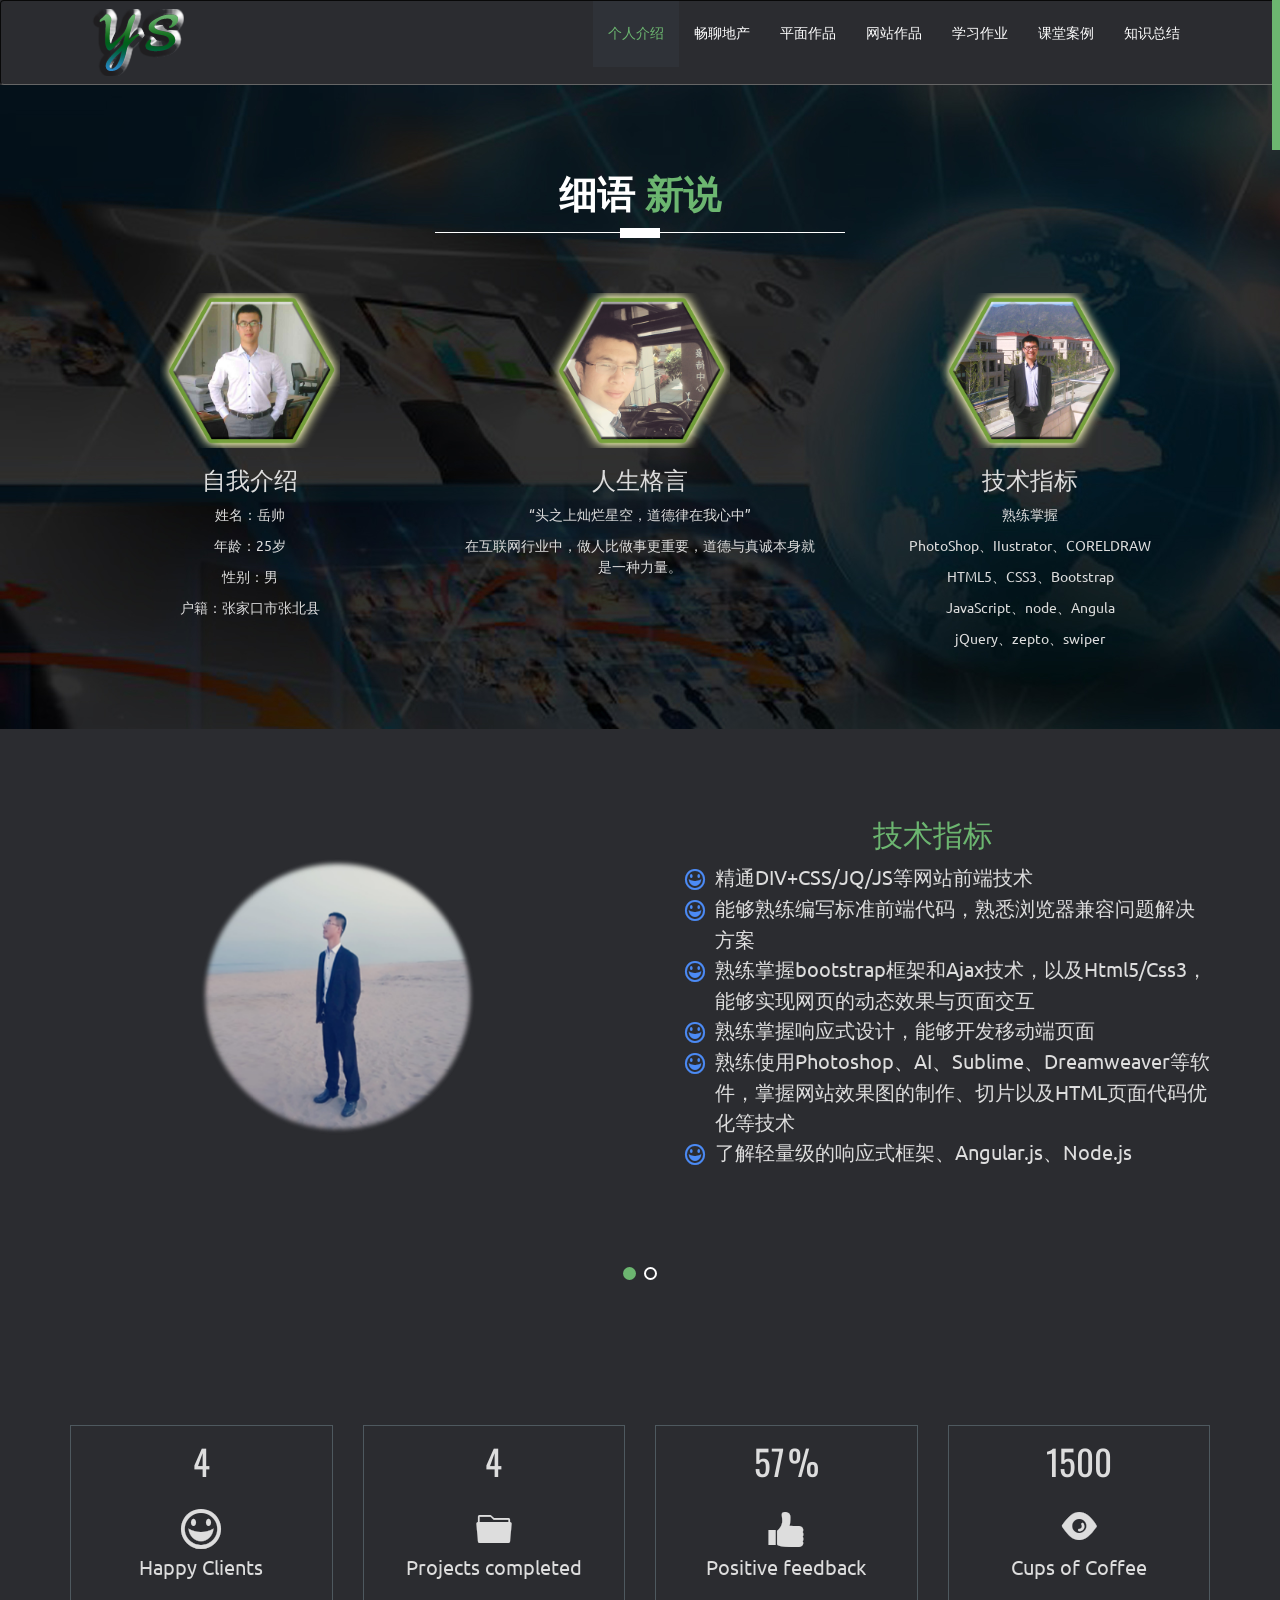
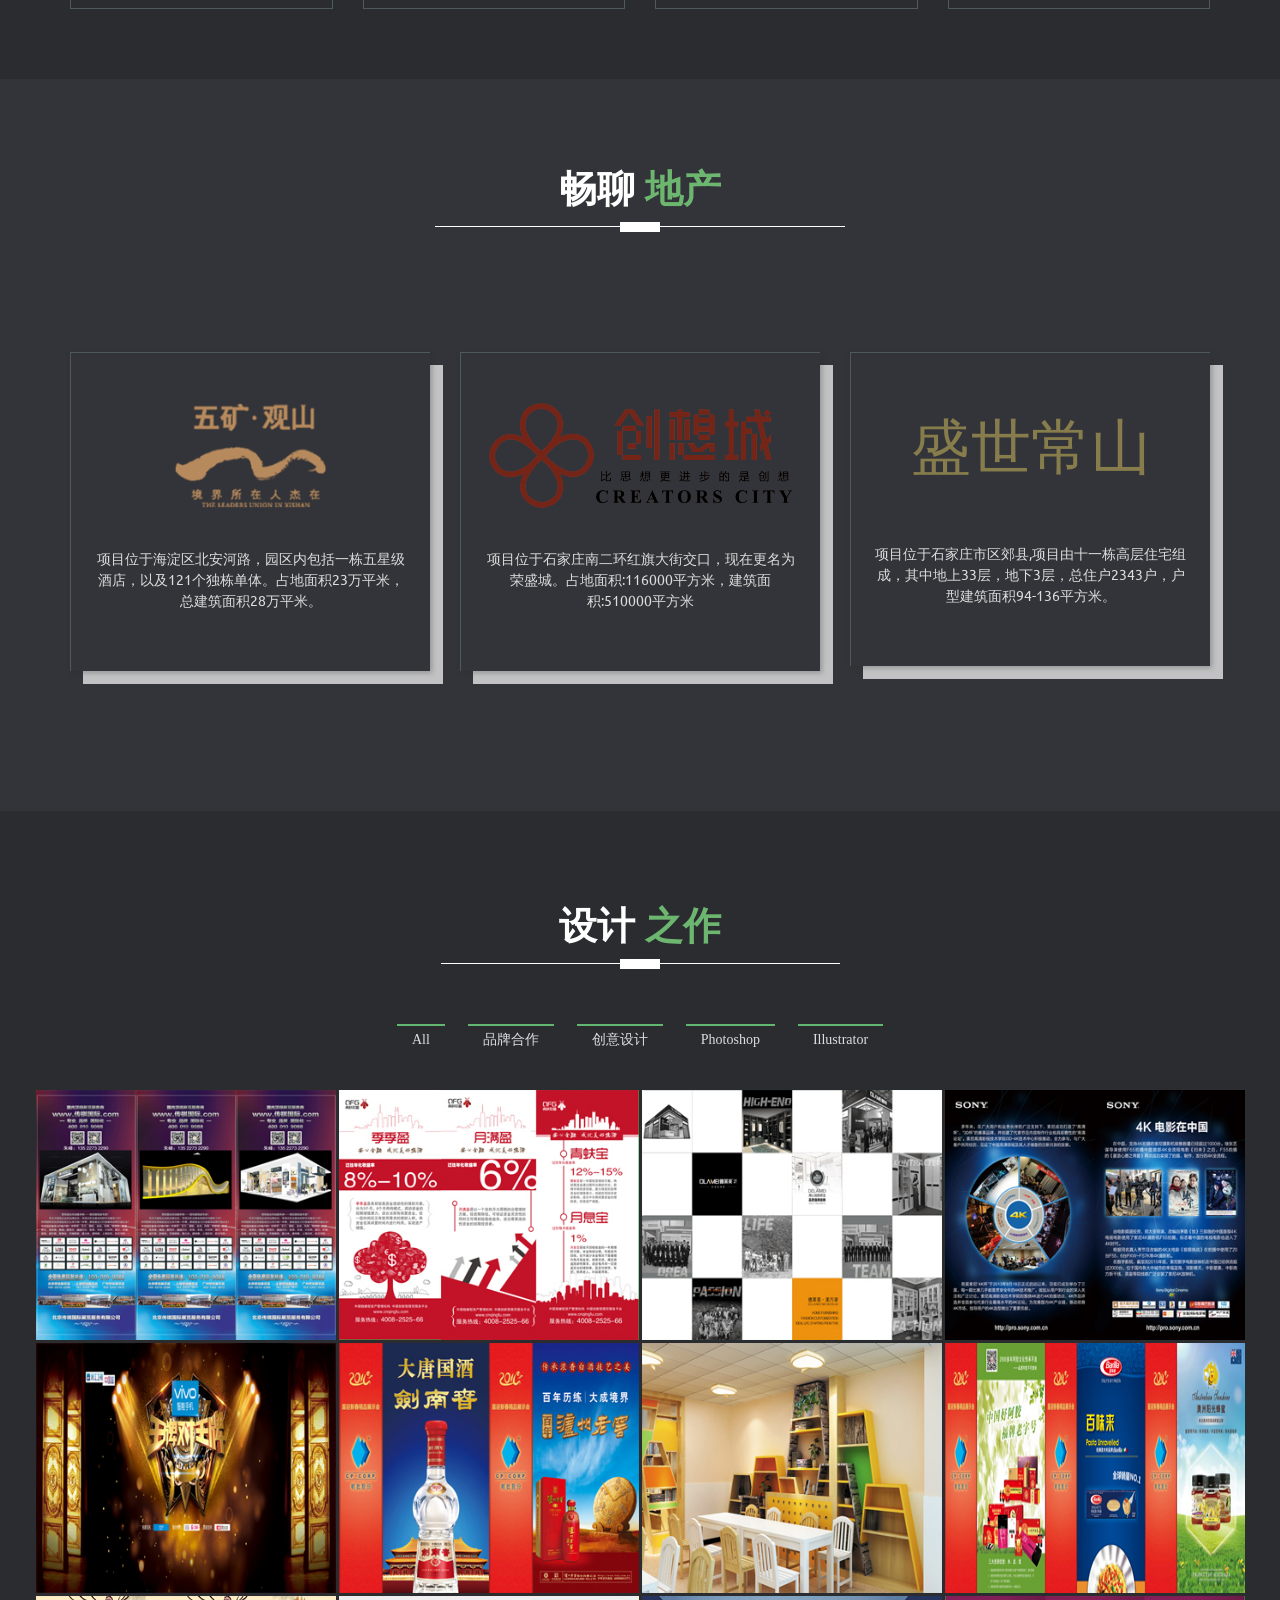
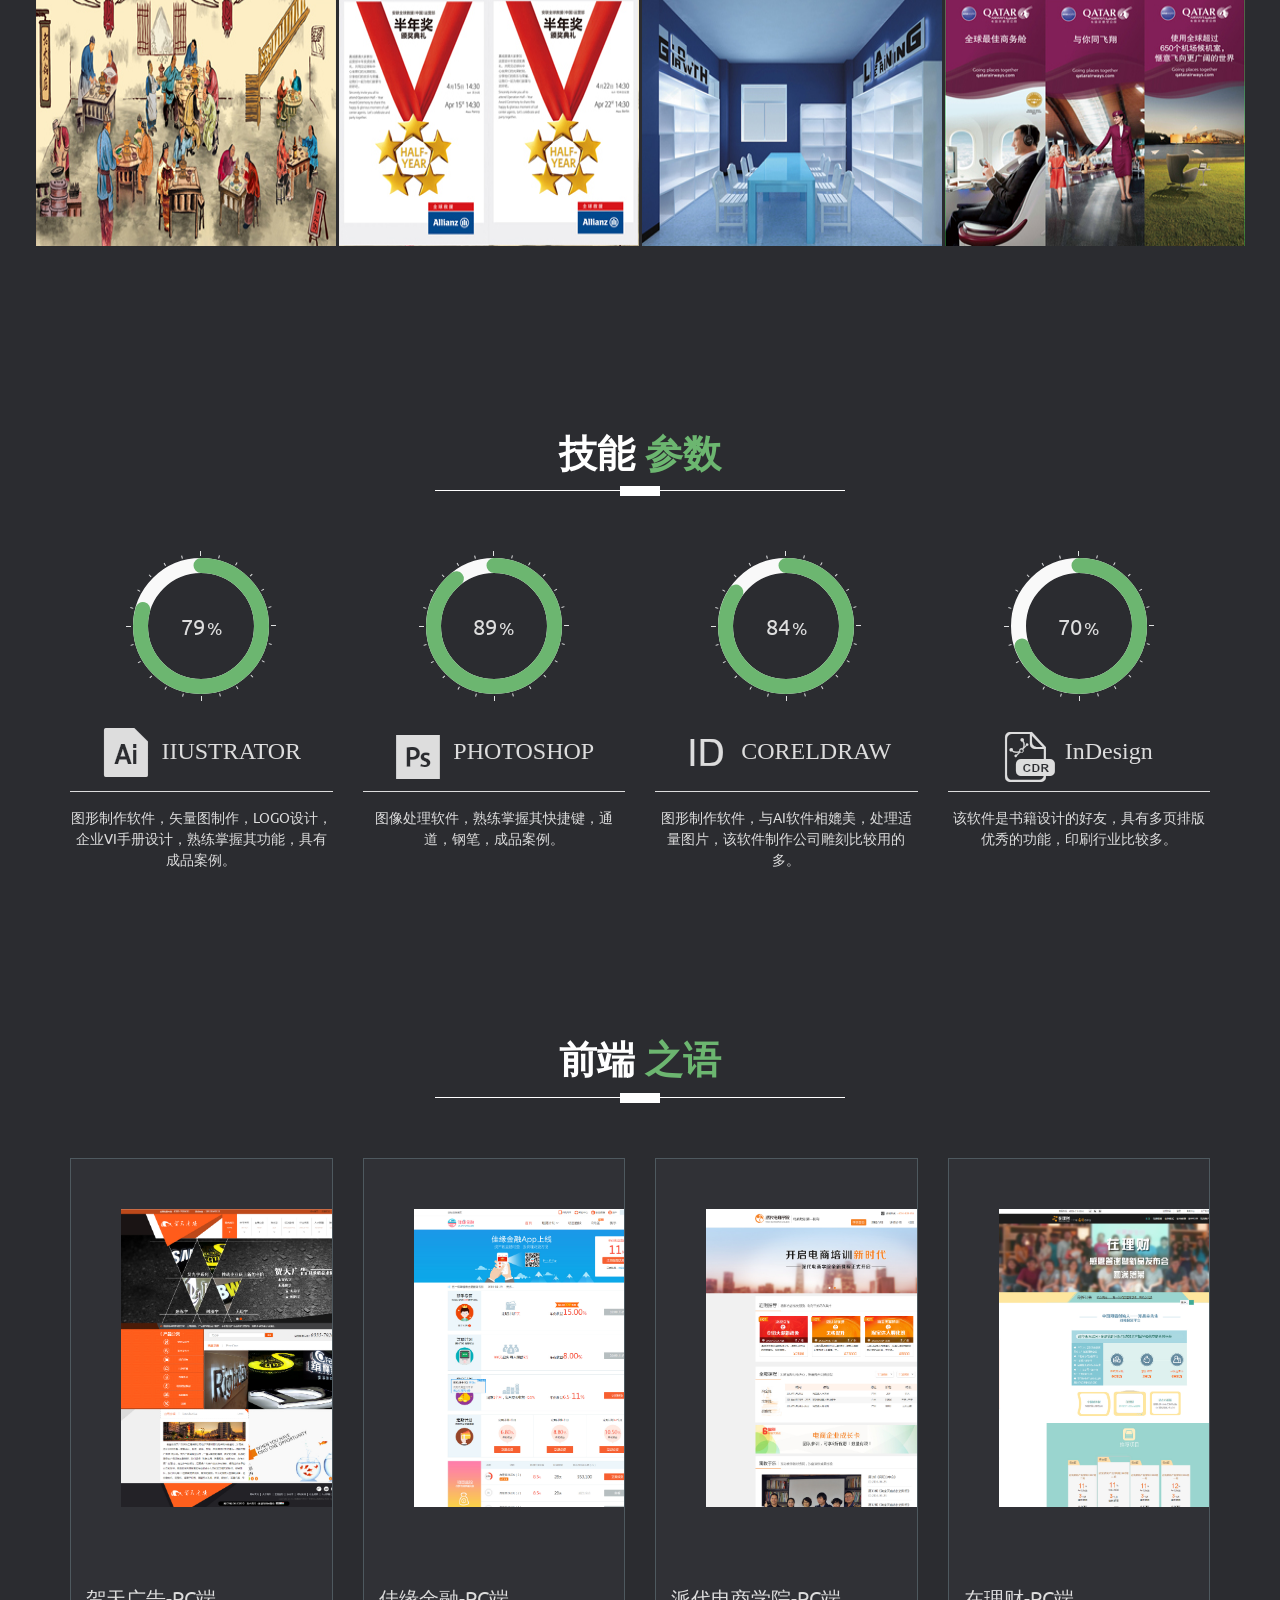
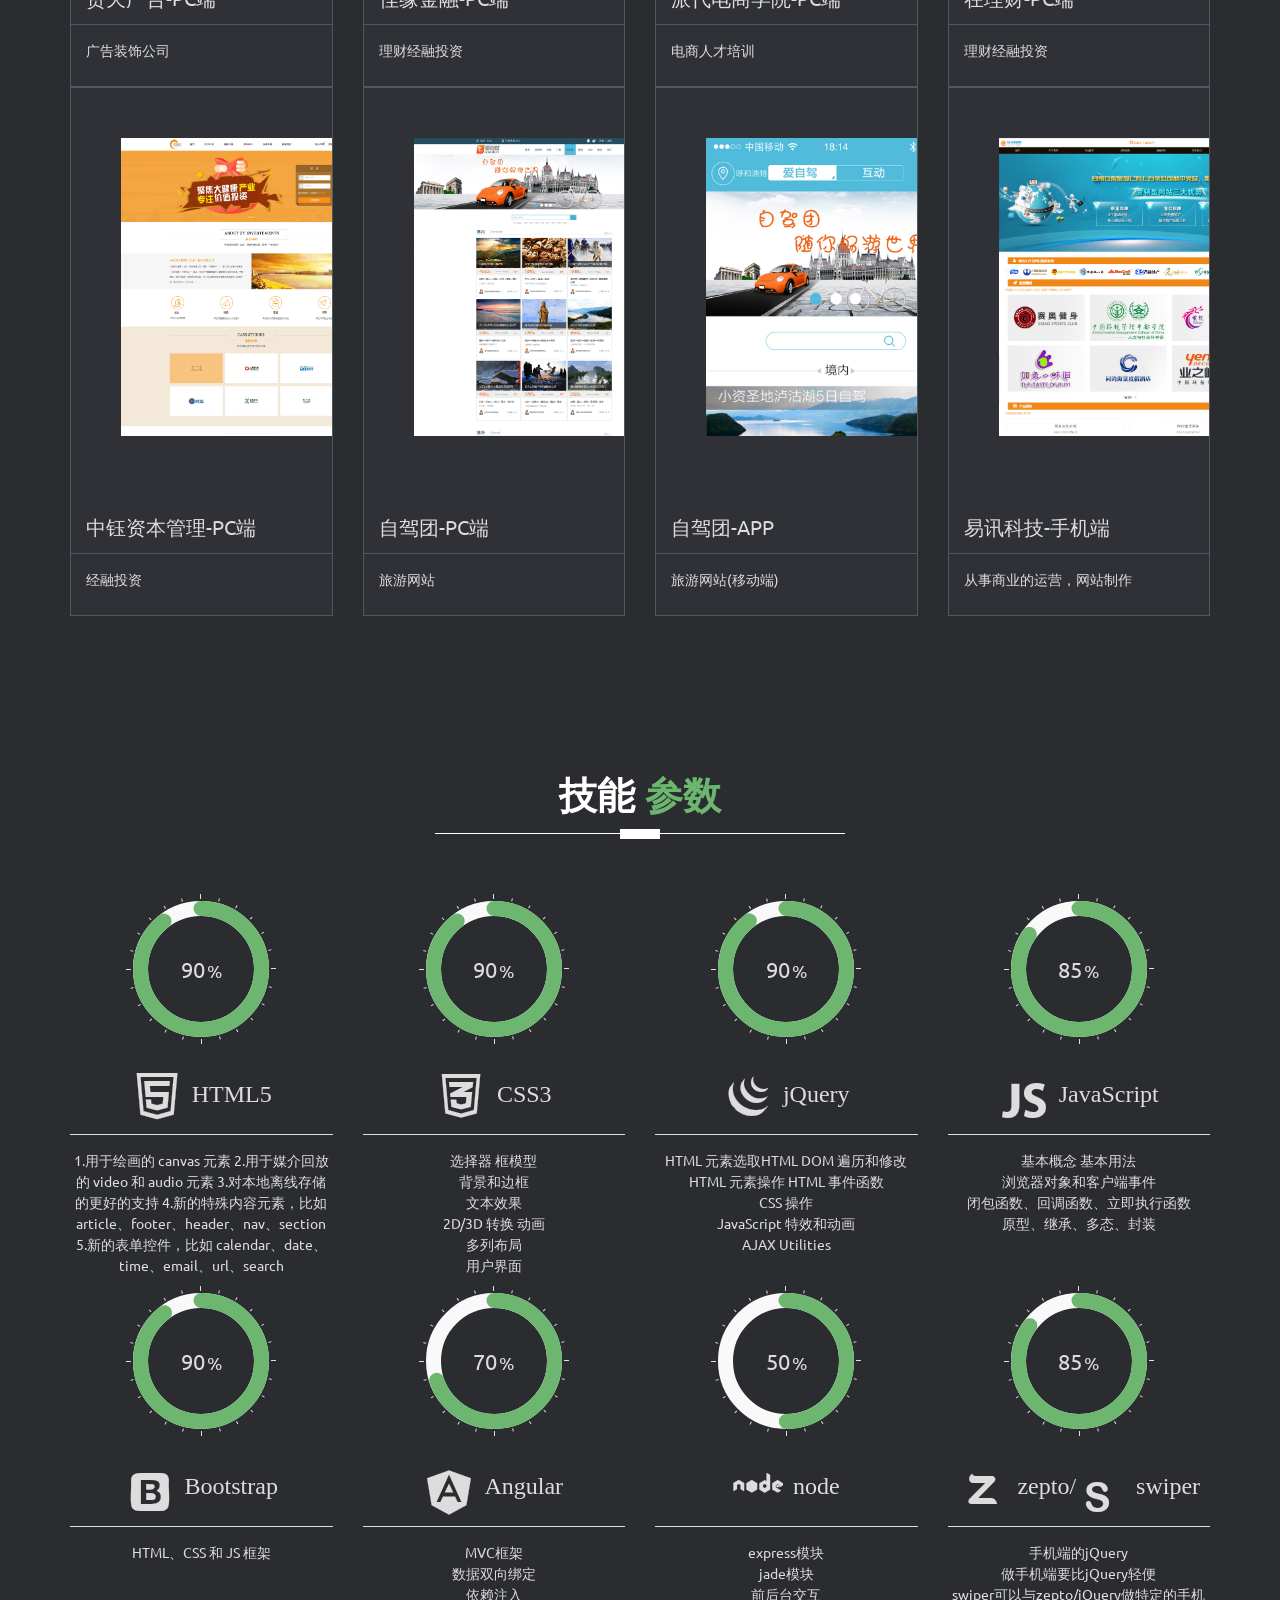
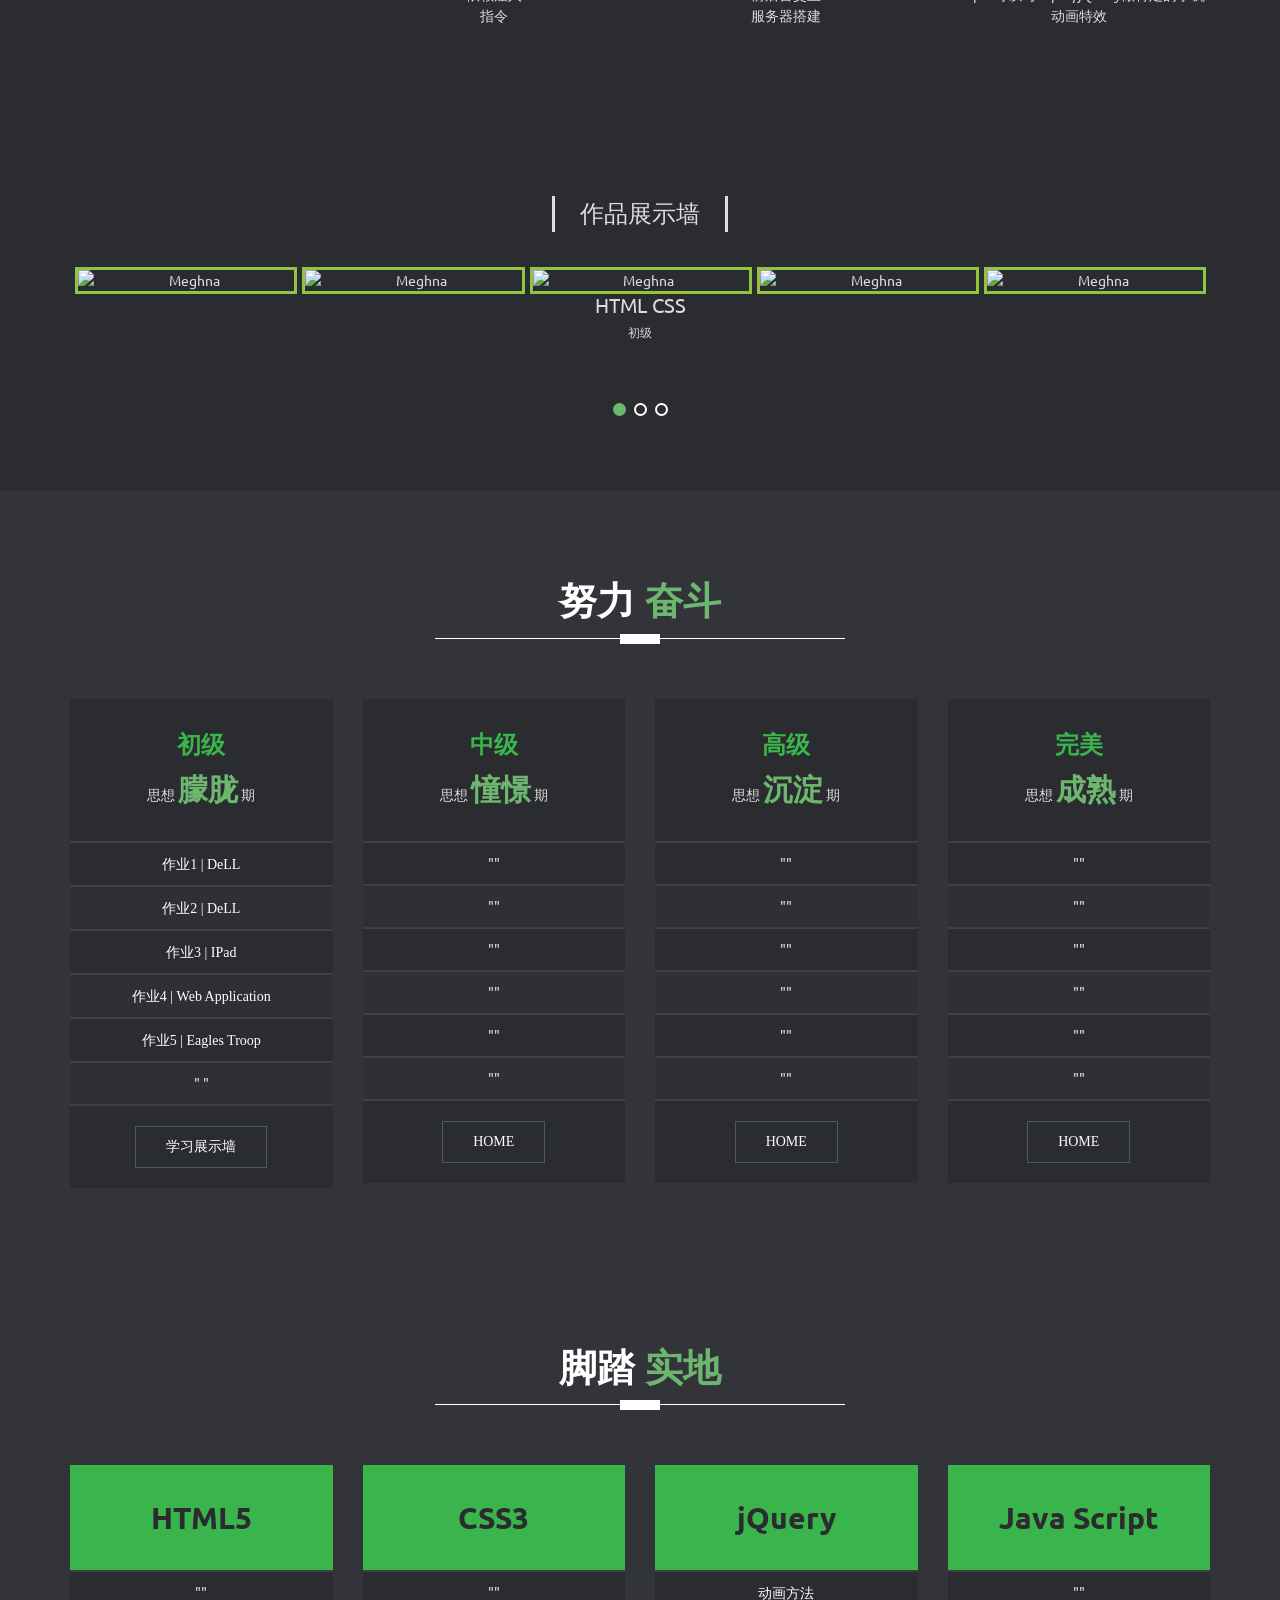
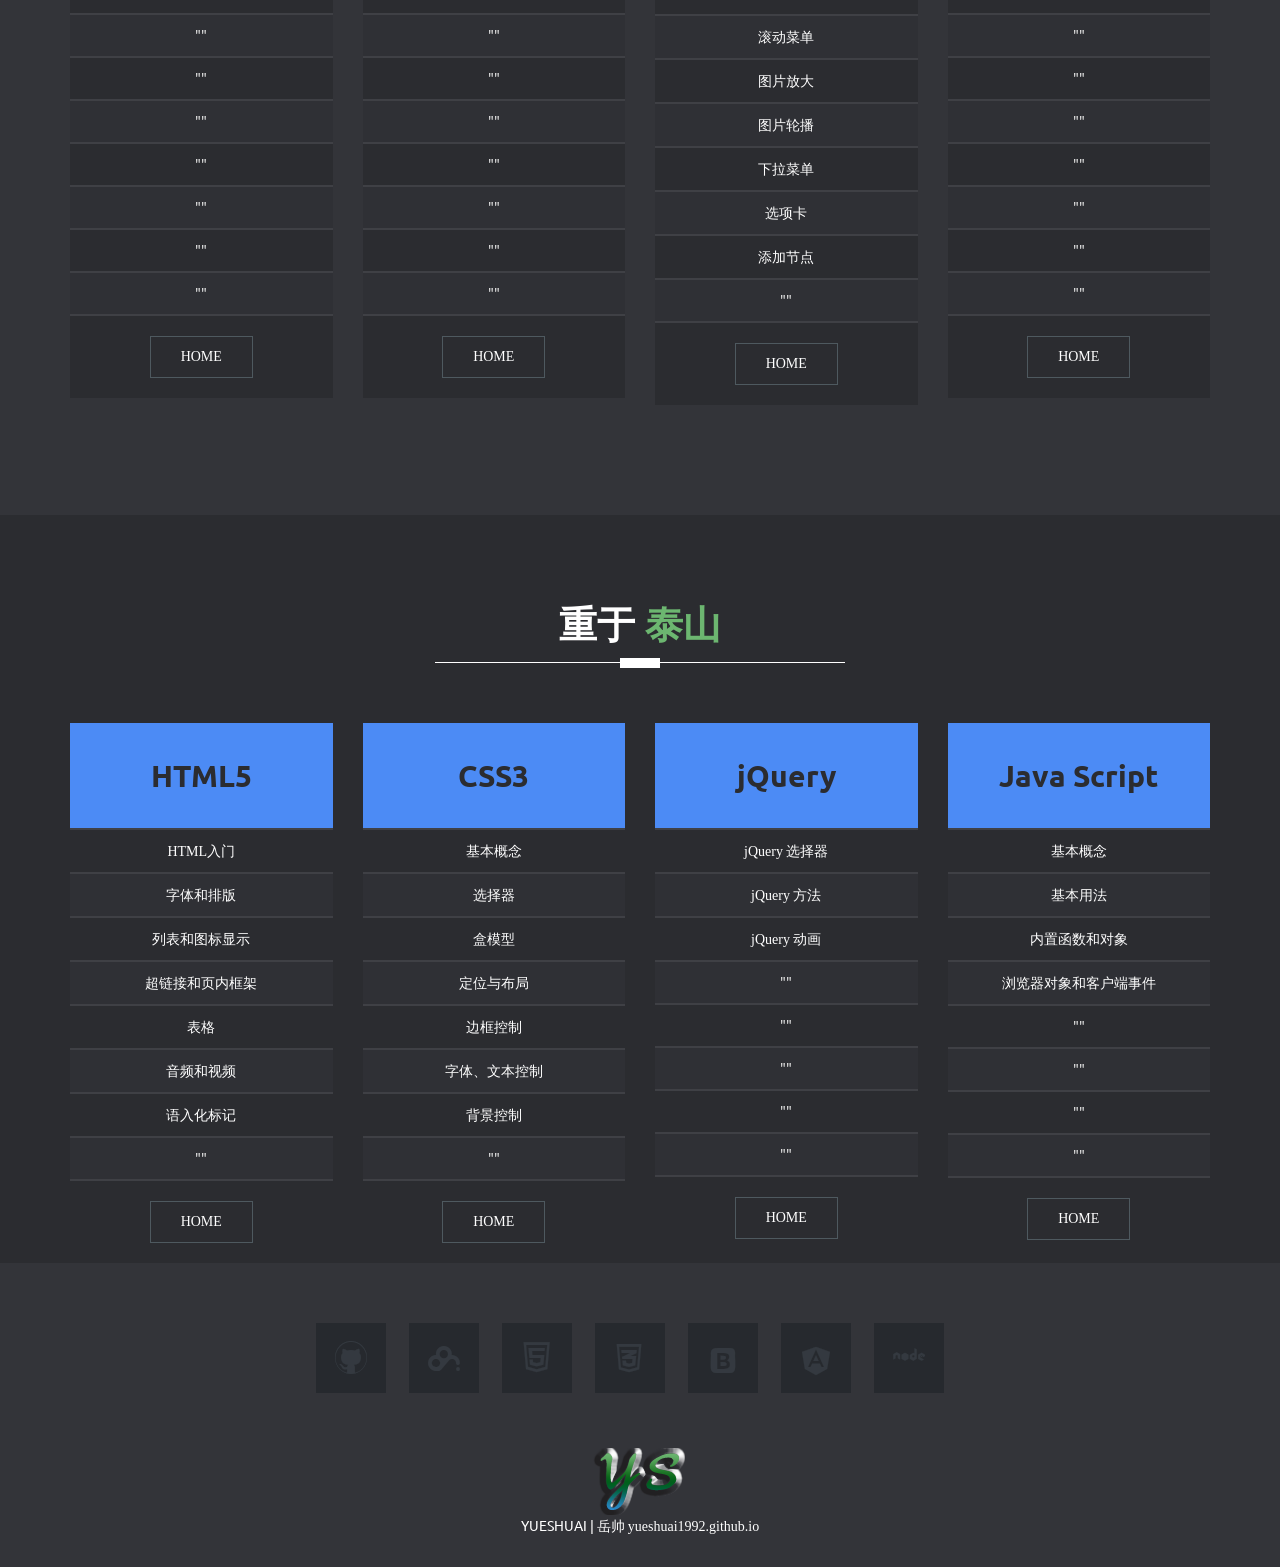
==== index.html @ 1dea6be8 "2016515" ====
<!DOCTYPE html>
<!--[if lt IE 7]>      <html class="no-js lt-ie9 lt-ie8 lt-ie7"> <![endif]-->
<!--[if IE 7]>         <html class="no-js lt-ie9 lt-ie8"> <![endif]-->
<!--[if IE 8]>         <html class="no-js lt-ie9"> <![endif]-->
<!--[if gt IE 8]><!--> <html class="no-js"> <!--<![endif]-->
    <head>
		<meta http-equiv="Content-Type" content="text/html; charset=UTF-8">
        <meta name="description" content="Meghna One page parallax responsive HTML Template ">

        <meta name="author" content="Muhammad Morshed">

        <title>YUESHUAI | 岳帅</title>

		<!-- Mobile Specific Meta
		================================================== -->
        <meta name="viewport" content="width=device-width, initial-scale=1">

		<!-- Favicon -->
		<link rel="shortcut icon" type="image/x-icon" href="img/favicon.png" >

		<!-- CSS
		================================================== -->
		<!-- Fontawesome Icon font -->
        <link rel="stylesheet" href="css/icon.css">
		<!-- bootstrap.min css -->
        <link rel="stylesheet" href="css/bootstrap.min.css">
		<!-- Animate.css -->
        <link rel="stylesheet" href="css/animate.css">
		<!-- Owl Carousel -->
        <link rel="stylesheet" href="css/owl.carousel.css">
		<!-- Grid Component css -->
        <link rel="stylesheet" href="css/component.css">
		<!-- Slit Slider css -->
        <link rel="stylesheet" href="css/slit-slider.css">
		<!-- Main Stylesheet -->
        <link rel="stylesheet" href="css/main.css">
		<!-- Media Queries -->
        <link rel="stylesheet" href="css/media-queries.css">

		<!--
		Google Font
		=========================== -->

		<!-- Oswald / Title Font -->
		<link href='http://fonts.useso.com/css?family=Oswald:400,300' rel='stylesheet' type='text/css'>
		<!-- Ubuntu / Body Font -->
		<link href='http://fonts.useso.com/css?family=Ubuntu:400,300' rel='stylesheet' type='text/css'>

		<!-- Modernizer Script for old Browsers -->
        <script src="js/modernizr-2.6.2.min.js"></script>




    </head>

    <body id="body">
	    <!--
	    Start Preloader
	    ==================================== -->
	    <!-- 载入动画 -->
		<!-- <div id="loading-mask">
			<div class="loading-img">
				<img alt="Meghna Preloader" src="img/preloader.gif"  />
			</div>
		</div> -->
        <!--
        End Preloader
        ==================================== -->

        <!--
        Welcome Slider
        ==================================== -->

		<!--/#home section-->

        <!--
        Fixed Navigation
        ==================================== -->
        <header id="navigation" class="navbar navbar-inverse">
            <div class="container">
                <div class="navbar-header">
                    <!-- responsive nav button -->
					<button type="button" class="navbar-toggle" data-toggle="collapse" data-target=".navbar-collapse">
                        <span class="sr-only">Toggle navigation</span>
                        <span class="icon-bar"></span>
                        <span class="icon-bar"></span>
                        <span class="icon-bar"></span>
                    </button>
					<!-- /responsive nav button -->

					<!-- logo -->
                    <a class="navbar-brand" href="#body">
						<h1 id="logo">
							<img src="img/logo-meghna.png" alt="Meghna" />
						</h1>
					</a>
					<!-- /logo -->
                </div>

				<!-- main nav -->
                <nav class="collapse navbar-collapse navbar-right" role="Navigation">
                    <ul id="nav" class="nav navbar-nav">
                        <!-- <li class="current"><a href="#body">HOME</a></li> -->
                        <li><a href="#about">个人介绍</a></li>
                        <li><a href="#services">畅聊地产</a></li>
                        <li><a href="#showcase">平面作品</a></li>
                        <li><a href="#our-team">网站作品</a></li>
                        <li><a href="#pricing">学习作业</a></li>
                        <li><a href="#blog">课堂案例</a></li>
                        <li><a href="#contact-us">知识总结</a></li>
                    </ul>
                </nav>
				<!-- /main nav -->

            </div>
        </header>
        <!--
        End Fixed Navigation 头
        ==================================== -->

        <div class="copyrights">Collect from <a href="yueshuai1992.github.io" >岳帅 | YUESHUAI</a></div>

		<!--
		Start About Section
		==================================== -->
		<section id="about" class="bg-one">
			<div class="container">
				<div class="row">

					<!-- section title -->
					<div class="title text-center wow fadeIn" data-wow-duration="1500ms" >
						<h2>细语 <span class="color">新说</span></h2>
						<div class="border"></div>
					</div>
					<!-- /section title -->

					<!-- About item -->
					<div class="col-md-4 text-center wow fadeInUp" data-wow-duration="500ms" >
						<div class="wrap-about">
							<div class="icon-box">
								<img src="img/team/my3.png" width=50%>
							</div>
							<!-- Express About Yourself -->
							<div class="about-content text-center">
								<h3 class="ddd">自我介绍</h3>
								<p>姓名：岳帅</p>
								<p>年龄：25岁</p>
								<p>性别：男</p>
								<p>户籍：张家口市张北县</p>
							</div>
						</div>
					</div>
					<!-- End About item -->

					<!-- About item -->
					<div class="col-md-4 text-center wow fadeInUp" data-wow-duration="500ms" data-wow-delay="250ms">
						<div class="wrap-about">
							<div class="icon-box">
								<img src="img/team/my2.png" width=50%>
							</div>
							<!-- Express About Yourself -->
							<div class="about-content text-center">
								<h3>人生格言</h3>
								<p>“头之上灿烂星空，道德律在我心中”</p>
								<p>在互联网行业中，做人比做事更重要，道德与真诚本身就是一种力量。</p>
							</div>
						</div>
					</div>
					<!-- End About item -->

					<!-- About item -->
					<div class="col-md-4 text-center wow fadeInUp" data-wow-duration="500ms" data-wow-delay="500ms">
						<div class="wrap-about kill-margin-bottom">
							<div class="icon-box">
								<img src="img/team/my1.png" width=50%>
							</div>
							<!-- Express About Yourself -->
							<div class="about-content text-center">
								<h3>技术指标</h3>
								<p>熟练掌握</p>
								<p>PhotoShop、IIustrator、CORELDRAW</p>
								<p>HTML5、CSS3、Bootstrap</p>
								<p>JavaScript、node、Angula</p>
								<p>jQuery、zepto、swiper</p>
							</div>
						</div>
					</div>
					<!-- End About item -->

				</div> 		<!-- End row -->
			</div>   	<!-- End container -->
		</section>   <!-- End section -->

		<!--
		Start Main Features
		==================================== -->
		<section id="main-features">
			<div class="container">
				<div class="row">

					<!-- features item -->
					<div id="features">
						<div class="item">

							<div class="features-item">

								<!-- features media -->
								<div class="col-md-6 feature-media media-wrapper wow fadeInUp" data-wow-duration="500ms">
									<img src="img/blog/one-person.png" alt="3D Beach Art | Meghna" class="img-responsive" >
								</div>
								<!-- /features media -->

								<!-- features content -->
								<div class="col-md-6 feature-desc wow fadeInUp" data-wow-duration="500ms" data-wow-delay="300ms">
									<h3 class="feature-desc_h3">技术指标</h3>
									<p class="feature-desc_P">
										<ul class="YSlist">
											<li><i class="iconfont">&#xe612;</i>精通DIV+CSS/JQ/JS等网站前端技术</li>
											<li><i class="iconfont">&#xe612;</i>能够熟练编写标准前端代码，熟悉浏览器兼容问题解决方案</li>
											<li><i class="iconfont">&#xe612;</i>熟练掌握bootstrap框架和Ajax技术，以及Html5/Css3，能够实现网页的动态效果与页面交互</li>
											<li><i class="iconfont">&#xe612;</i>熟练掌握响应式设计，能够开发移动端页面</li>
											<li><i class="iconfont">&#xe612;</i>熟练使用Photoshop、AI、Sublime、Dreamweaver等软件，掌握网站效果图的制作、切片以及HTML页面代码优化等技术</li>
											<li><i class="iconfont">&#xe612;</i>了解轻量级的响应式框架、Angular.js、Node.js</li>
											<li></li>
											<li></li>
										</ul>
									</p>
									<p class="
									feature-desc_P2"></p>
									<!-- <a href="#" class="btn btn-transparent">Learn More</a>
									<a href="#" class="btn btn-transparent">Purchase Theme</a> -->
								</div>
								<!-- /features content -->

							</div>
						</div>

						<div class="item">
							<div class="features-item">

								<!-- features media -->
								<div class="col-md-6 feature-media wow fadeInUp" data-wow-duration="500ms">
									<img src="img/blog/two-person.png" alt="3D Beach Art | Meghna" class="img-responsive">
								</div>
								<!-- /features media -->

								<!-- features content -->
								<div class="col-md-6 feature-desc wow fadeInUp" data-wow-duration="500ms" data-wow-delay="300ms">
									<h3 class=
									"feature-desc_h3">工作简述</h3>
									<p class="feature-desc_P">
									<ul class="YSlist">
										<li><i class="iconfont">&#xe612;</i>
										北京智通达广告公司<br>
										2013/7 - 2014/8广告设计<br>
										根据客户需求，熟练完成色彩搭配，布局展示，熟练使用ps/ai/cd/id/等设计软件，主要负责海报、背景、展架等设计制作。
										</li>
										<li><i class="iconfont">&#xe612;</i>北京第嘉文化传媒有限公司<br>2014/8 - 2016/5前端开发<br>
										根据Web2.0的标准，运用HTML5、CSS3、JavaScript等Web前端开发技术进行网页的重构和维护；响应式使网页适配各种移动端，了解skel.js轻量级响应式框架；能够简单的配合后台运用JSON数据进行Ajax实现数据交互；运用主流框架Bootstrap、JQuery或是Javascript操作DOM实现网站的交互效果；了解Node.js以及Angular.js</li>
									</ul>
									</p>
									<!-- <a href="#" class="btn btn-transparent">Learn More</a>
									<a href="#" class="btn btn-transparent">Purchase Theme</a> -->
								</div>
								<!-- /features content -->

							</div>
						</div>
					</div>
					<!-- /features item -->

				</div> 		<!-- End row -->
			</div>   	<!-- End container -->
		</section>   <!-- End section -->

		<!--
		Start Counter Section
		==================================== -->

		<section id="counter" class="parallax-section">
			<div class="container">
				<div class="row">

					<!-- first count item -->
					<div class="col-md-3 col-sm-6 col-xs-12 text-center wow fadeInDown" data-wow-duration="500ms">
						<div class="counters-item">
							<div>
							    <span data-speed="3000" data-to="6">6</span>
							</div>
							<i class="iconfont">&#xe612;</i>
							<h3>Happy Clients</h3>
						</div>
					</div>
					<!-- end first count item -->

					<!-- second count item -->
					<div class="col-md-3 col-sm-6 col-xs-12 text-center wow fadeInDown" data-wow-duration="500ms" data-wow-delay="200ms">
						<div class="counters-item">
							<div>
							    <span data-speed="3000" data-to="6">6</span>
							</div>
							<i class="iconfont">&#xe611;</i>
							<h3>Projects completed</h3>
						</div>
					</div>
					<!-- end second count item -->

					<!-- third count item -->
					<div class="col-md-3 col-sm-6 col-xs-12 text-center wow fadeInDown" data-wow-duration="500ms" data-wow-delay="400ms">
						<div class="counters-item">
							<div>
							    <span data-speed="3000" data-to="95">95</span>
								<span>%</span>
							</div>
							<i class="iconfont">&#xe613;</i>
				            <h3>Positive feedback</h3>

						</div>
					</div>
					<!-- end third count item -->

					<!-- fourth count item -->
					<div class="col-md-3 col-sm-6 col-xs-12 text-center wow fadeInDown" data-wow-duration="500ms" data-wow-delay="600ms">
						<div class="counters-item kill-margin-bottom">
							<div>
							    <span data-speed="3000" data-to="2500">2500</span>
							</div>
							<i class="iconfont">&#xe614;</i>
							<h3>Cups of Coffee</h3>
						</div>
					</div>
					<!-- end fourth count item -->

				</div> 		<!-- end row -->
			</div>   	<!-- end container -->
		</section>   <!-- end section -->


		<!-- Start Services Section 地产
		==================================== -->

		<section id="services" class="bg-one">
			<div class="container">
				<div class="row">

					<!-- section title -->
					<div class="title text-center wow fadeIn" data-wow-duration="500ms">
						<h2>畅聊 <span class="color"> 地产</span></h2>
						<div class="border"></div>
					</div>
					<!-- /section title -->

                    <!-- Single Service Item -->
					<article class="col-md-4 col-sm-6 col-xs-12 wow fadeInUp" data-wow-duration="500ms">
						<div class="service-block text-center">
							<div class="service-icon text-center">
								<img src="img/blog/五矿观山LOGO.png" alt="" height=105px width=auto>
							</div>
							<p>项目位于海淀区北安河路，园区内包括一栋五星级酒店，以及121个独栋单体。占地面积23万平米，总建筑面积28万平米。</p>
						</div>
					</article>
                    <!-- End Single Service Item -->

                    <!-- Single Service Item -->
					<article class="col-md-4 col-sm-6 col-xs-12 wow fadeInUp" data-wow-duration="500ms" data-wow-delay="200ms">
						<div class="service-block text-center">
							<div class="service-icon text-center">
								<img src="img/blog/创想城LOGO.png" alt="" height=105px width=auto>
							</div>
							<p>项目位于石家庄南二环红旗大街交口，现在更名为荣盛城。占地面积:116000平方米，建筑面积:510000平方米 </p>
						</div>
					</article>
                    <!-- End Single Service Item -->

                    <!-- Single Service Item -->
					<article class="col-md-4 col-sm-6 col-xs-12 wow fadeInUp" data-wow-duration="500ms" data-wow-delay="400ms">
						<div class="service-block text-center">
							<div class="service-icon text-center">
								<p class="shengshichangshan">盛世常山</p>
							</div>
							<p>项目位于石家庄市区郊县,项目由十一栋高层住宅组成，其中地上33层，地下3层，总住户2343户，户型建筑面积94-136平方米。</p>
						</div>
					</article>
					<!-- End Single Service Item -->

					<!-- Single Service Item -->


				</div> 		<!-- End row -->
			</div>   	<!-- End container -->
		</section>   <!-- End section -->


		<!-- Start Portfolio Section 设计之作
		=========================================== -->

		<section id="showcase">
			<div class="container">
				<div class="row wow fadeInDown" data-wow-duration="500ms">
					<div class="col-lg-12">

						<!-- section title -->
						<div class="title text-center">
							<h2>设计 <span class="color">之作</span></h2>
							<div class="border"></div>
						</div>
						<!-- /section title -->

						<!-- portfolio item filtering -->
						<div class="portfolio-filter clearfix">
							<ul class="text-center">
							    <li><a href="javascript:void(0)" class="filter" data-filter="all">All</a></li>
								<li><a href="javascript:void(0)" class="filter" data-filter=".app">品牌合作</a></li>
								<li><a href="javascript:void(0)" class="filter" data-filter=".web">创意设计</a></li>
								<li><a href="javascript:void(0)" class="filter" data-filter=".photoshop">Photoshop</a></li>
								<li><a href="javascript:void(0)" class="filter" data-filter=".illustrator">Illustrator</a></li>
							</ul>
						</div>
						<!-- /portfolio item filtering -->

					</div> <!-- /end col-lg-12 -->
				</div> <!-- end row -->
			</div>	<!-- end container -->

			<!-- portfolio items -->
			<div class="portfolio-item-wrapper wow fadeInUp" data-wow-duration="500ms">
                <ul id="og-grid" class="og-grid">

					<!-- single portfolio item -->
					<li class="mix app">
						<a href="http://www.chuanqiguoji.com/" target="blank" data-largesrc="img/portfolio/portx1.jpg" data-title="传祺国际" data-description=" 该作品是在设计公司初期，平面作品，该作品具备设计基本功能，排版布局，色彩搭配，到后期与客户的交接都非常顺利，可谓是在自己的静态页面设计的一个初步起点。">
							<img src="img/portfolio/portx1.jpg" alt="Meghna">
							<div class="hover-mask">
								<h3>传祺国际</h3>
								<span>
									<i class="fa fa-plus fa-2x"></i>
								</span>
							</div>
						</a>
					</li>
					<!-- /single portfolio item -->

					<!-- single portfolio item -->
					<li class="mix web">
						<a href="http://www.cnqingfu.com/index.html" target="blank" data-largesrc="img/portfolio/portx2.jpg" data-title="青蚨财富" data-description="该作品以红色系为主，添加线型美学，该图适合于该公司在室外展架使用，体现企业形象，树立企业品牌">
							<img src="img/portfolio/portx2.jpg" alt="Meghna">
							<div class="hover-mask">
								<h3>青蚨财富</h3>
								<span>
									<i class="fa fa-plus fa-2x"></i>
								</span>
							</div>
						</a>
					</li>
					<!-- /single portfolio item -->

					<!-- single portfolio item -->
					<li class="mix photoshop">
						<a href="http://www.dlmym.cn/" target="blank" data-largesrc="img/portfolio/portx3.jpg" data-title="德莱美" data-description="该作品是为秦皇岛德莱美门窗有限公司所做，该作品是该公司用于衣柜产品推广，展厅展示，用于拉网展架应用。">
							<img src="img/portfolio/portx3.jpg" alt="Meghna">
							<div class="hover-mask">
								<h3>德莱美</h3>
								<span>
									<i class="fa fa-plus fa-2x"></i>
								</span>
							</div>
						</a>
					</li>
					<!-- /single portfolio item -->

					<!-- single portfolio item -->
					<li class="mix illustrator">
						<a href="http://www.sony.com.cn/" target="blank" data-largesrc="img/portfolio/portx4.jpg" data-title="索尼" data-description="该作品是索尼的外包公司托我公司设计作品，该作品主要有我设计，该作品前后共交稿8次，最后在一个深夜定稿，可谓苦逼设计!">
							<img src="img/portfolio/portx4.jpg" alt="Meghna">
							<div class="hover-mask">
								<h3>索尼</h3>
								<span>
									<i class="fa fa-plus fa-2x"></i>
								</span>
							</div>
						</a>
					</li>
					<!-- /single portfolio item -->

					<!-- single portfolio item -->
					<li class="mix app">
						<a href="javascript:void(0)" data-largesrc="img/portfolio/portx5.jpg" data-title="王牌对王牌" data-description="该作品全系列我主要负责其中的展示作品，包括展示架、展示牌、背景幕布等">
							<img src="img/portfolio/portx5.jpg" alt="Meghna">
							<div class="hover-mask">
								<h3>王牌对王牌</h3>
								<span>
									<i class="fa fa-plus fa-2x"></i>
								</span>
							</div>
						</a>
					</li>
					<!-- /single portfolio item -->

					<!-- single portfolio item -->
					<li class="mix app">
						<a href="javascript:void(0)" data-largesrc="img/portfolio/portx6.jpg" data-title="朝批公司" data-description="该作品主要是为朝阳商贸批发公司所做，设计主要是应用剑南春给的素材进行排版。">
							<img src="img/portfolio/portx6.jpg" alt="Meghna">
							<div class="hover-mask">
								<h3>朝批公司</h3>
								<span>
									<i class="fa fa-plus fa-2x"></i>
								</span>
							</div>
						</a>
					</li>
					<!-- /single portfolio item -->

					<!-- single portfolio item -->
					<li class="mix web">
						<a href="javascript:void(0)" data-largesrc="img/portfolio/portx7.jpg" data-title="效果图" data-description="帮助某设计公司出的效果图">
							<img src="img/portfolio/portx7.jpg" alt="Meghna">
							<div class="hover-mask">
								<h3>效果图</h3>
								<span>
									<i class="fa fa-plus fa-2x"></i>
								</span>
							</div>
						</a>
					</li>
					<!-- /single portfolio item -->

					<!-- single portfolio item -->
					<li class="mix photoshop">
						<a href="javascript:void(0)" data-largesrc="img/portfolio/portx8.jpg" data-title="朝批公司" data-description="该作品主要是为朝阳商贸批发公司所做，设计主要是应用澳洲蜂蜜公司给的素材进行排版。">
							<img src="img/portfolio/portx8.jpg" alt="Meghna">
							<div class="hover-mask">
								<h3>朝批公司</h3>
								<span>
									<i class="fa fa-plus fa-2x"></i>
								</span>
							</div>
						</a>
					</li>
					<!-- /single portfolio item -->

					<!-- single portfolio item -->
					<li class="mix photoshop">
						<a href="javascript:void(0)" data-largesrc="img/portfolio/portx9.jpg" data-title="ps画笔所做" data-description="该作品是有我与同事经过长达3周的时间所做，全部用画笔所做。">
							<img src="img/portfolio/portx9.jpg" alt="Meghna">
							<div class="hover-mask">
								<h3>ps画笔所做</h3>
								<span>
									<i class="fa fa-plus fa-2x"></i>
								</span>
							</div>
						</a>
					</li>
					<!-- /single portfolio item -->

					<!-- single portfolio item -->
					<li class="mix illustrator">
						<a href="javascript:void(0)" data-largesrc="img/portfolio/portx10.jpg" data-title="安联" data-description="该作品是给安联救援公司所做">
							<img src="img/portfolio/portx10.jpg" alt="Meghna">
							<div class="hover-mask">
								<h3>安联</h3>
								<span>
									<i class="fa fa-plus fa-2x"></i>
								</span>
							</div>
						</a>
					</li>
					<!-- /single portfolio item -->

					<!-- single portfolio item -->
					<li class="mix web">
						<a href="javascript:void(0)" data-largesrc="img/portfolio/portx11.jpg" data-title="效果图" data-description="帮助某设计公司出的效果图">
							<img src="img/portfolio/portx11.jpg" alt="Meghna">
							<div class="hover-mask">
								<h3>效果图</h3>
								<span>
									<i class="fa fa-plus fa-2x"></i>
								</span>
							</div>
						</a>
					</li>
					<!-- /single portfolio item -->

					<!-- single portfolio item -->
					<li class="mix app">
						<a href="javascript:void(0)" data-largesrc="img/portfolio/portx12.jpg" data-title="卡诺尔航空公司" data-description="该作品是为外企卡诺尔航空公司所做">
							<img src="img/portfolio/portx12.jpg" alt="Meghna">
							<div class="hover-mask">
								<h3>卡诺尔航空公司</h3>
								<span>
									<i class="fa fa-plus fa-2x"></i>
								</span>
							</div>
						</a>
					</li>
					<!-- /single portfolio item -->

				</ul> <!-- end og grid -->
			</div>  <!-- portfolio items wrapper -->

		</section>   <!-- End section -->


		<!-- Start Team Skills 技能参数
		=========================================== -->

		<section id="team-skills" class="parallax-section">
			<div class="container">
				<div class="row wow fadeInDown" data-wow-duration="500ms">

					<!-- section title -->
					<div class="title text-center">
						<h2>技能 <span class="color"> 参数</span></h2>
						<div class="border"></div>
					</div>
					<!-- /section title -->

					<!-- skill set -->
					<div class="col-md-3 col-sm-6 col-xs-12 wow fadeInUp" data-wow-duration="500ms">
						<div class="skill-chart text-center">
							<span class="chart" data-percent="80">
								<span class="percent"></span>
							</span>
							<h3><i class="iconfont">&#xe608;</i>IIUSTRATOR</h3>
							<p>图形制作软件，矢量图制作，LOGO设计，企业VI手册设计，熟练掌握其功能，具有成品案例。</p>
						</div>
					</div>
					<!-- end skill set -->

					<!-- skill set -->
					<div class="col-md-3 col-sm-6 col-xs-12 wow fadeInUp" data-wow-duration="500ms" data-wow-delay="200ms">
						<div class="skill-chart text-center">
							<span class="chart" data-percent="90">
								<span class="percent">86</span>
							</span>
							<h3><i class="iconfont">&#xe601;</i>PHOTOSHOP</h3>
							<p>图像处理软件，熟练掌握其快捷键，通道，钢笔，成品案例。</p>
						</div>
					</div>
					<!-- end skill set -->

					<!-- skill set -->
					<div class="col-md-3 col-sm-6 col-xs-12 wow fadeInUp" data-wow-duration="500ms" data-wow-delay="400ms">
						<div class="skill-chart text-center">
							<span class="chart" data-percent="85">
								<span class="percent"></span>
							</span>
							<h3><i class="iconfont">&#xe604;</i>CORELDRAW</h3>
							<p>图形制作软件，与AI软件相媲美，处理适量图片，该软件制作公司雕刻比较用的多。</p>
						</div>
					</div>
					<!-- end skill set -->

					<!-- skill set -->
					<div class="col-md-3 col-sm-6 col-xs-12 wow fadeInUp" data-wow-duration="500ms" data-wow-delay="600ms">
						<div class="skill-chart text-center">
							<span class="chart" data-percent="70">
								<span class="percent"></span>
							</span>
							<h3><i class="iconfont">&#xe605;</i>InDesign</h3>
							<p>该软件是书籍设计的好友，具有多页排版优秀的功能，印刷行业比较多。</p>
						</div>
					</div>
					<!-- end skill set -->

				</div>  		<!-- End row -->
			</div>   	<!-- End container -->
		</section>   <!-- End section -->

		<!-- Start Our Team 网页
		=========================================== -->

		<section id="our-team">
			<div class="container">
				<div class="row">

					<!-- section title -->
					<div class="title text-center wow fadeInUp" data-wow-duration="500ms">
						<h2>前端 <span class="color">之语</span></h2>
						<div class="border"></div>
					</div>
					<!-- /section title -->

					<!-- team member -->
					<div class="col-md-3 col-sm-6 wow fadeInDown" data-wow-duration="500ms">
                       <article class="team-mate">
							<div class="member-photo">
								<!-- member photo -->
								<img class="img-responsive" src="img/team/作品1.jpg" alt="Meghna">
								<!-- /member photo -->

								<!-- member social profile -->
								<div  class="mask">
									<ul class="clearfix">
										<li style="background: #4c8bf5;"><a href="http://www.qhdhetian.com/" target="blank"><i class="iconfont">&#xe600;</i></a></li>
										<li><a href="https://github.com/yueshuai1992" target="blank" ><i class="iconfont">&#xe607;</i></a></li>
										<li><a href="http://pan.baidu.com/disk/home#list/path=%2F" target="blank"><i class="iconfont">&#xe60d;</i></a></li>
										<li><a href="#body"><i class="iconfont">&#xe609;</i></a></li>
									</ul>
								</div>
								<!-- /member social profile -->
							</div>

							<!-- member name & designation -->
							<div class="member-title">
								<h3>贺天广告-PC端</h3>
							</div>
							<!-- /member name & designation -->

							<!-- about member -->
                           <div class="member-info">
                               <p>广告装饰公司</p>
                           </div>
						   <!-- /about member -->

                       </article>
                    </div>
					<!-- end team member -->

					<!-- team member -->
					<div class="col-md-3 col-sm-6 wow fadeInDown" data-wow-duration="500ms" data-wow-delay="200ms">
                       <article class="team-mate">
							<div class="member-photo">
								<!-- member photo -->
								<img class="img-responsive" src="img/team/作品2.jpg" alt="Meghna">
								<!-- /member photo -->

								<!-- member social profile -->
								<div class="mask">
									<ul class="clearfix">
										<li style="background: #4c8bf5;"><a href="https://jr.jiayuan.com/" target="blank"><i class="iconfont">&#xe600;</i></a></li>
										<li><a href="https://github.com/yueshuai1992" target="blank"><i class="iconfont">&#xe607;</i></a></li>
										<li><a href="http://pan.baidu.com/disk/home#list/path=%2F" target="blank"><i class="iconfont">&#xe60d;</i></a></li>
										<li><a href="#body"><i class="iconfont">&#xe609;</i></a></li>
									</ul>
								</div>
								<!-- /member social profile -->
							</div>

							<!-- member name & designation -->
							<div class="member-title">
								<h3>佳缘金融-PC端</h3>
							</div>
							<!-- /member name & designation -->

							<!-- about member -->
                           <div class="member-info">
                               <p>理财经融投资</p>
                           </div>
						   <!-- /about member -->
						</article>
                    </div>
					<!-- end team member -->

					<!-- team member -->
					<div class="col-md-3 col-sm-6 wow fadeInDown" data-wow-duration="500ms" data-wow-delay="400ms">
                       <article class="team-mate">
							<div class="member-photo">
								<!-- member photo -->
								<img class="img-responsive" src="img/team/作品3.jpg" alt="Meghna">
								<!-- /member photo -->

								<!-- member social profile -->
								<div class="mask">
									<ul class="clearfix">
										<li style="background: #4c8bf5;"><a href="http://epaidai.com/" target="blank"><i class="iconfont">&#xe600;</i></a></li>
										<li><a href="https://github.com/yueshuai1992"target="blank"><i class="iconfont">&#xe607;</i></a></li>
										<li><a href="http://pan.baidu.com/disk/home#list/path=%2F"target="blank"><i class="iconfont">&#xe60d;</i></a></li>
										<li><a href="#body"><i class="iconfont">&#xe609;</i></a></li>
									</ul>
								</div>
								<!-- /member social profile -->
							</div>

							<!-- member name & designation -->
							<div class="member-title">
								<h3>派代电商学院-PC端</h3>
							</div>
							<!-- /member name & designation -->

							<!-- about member -->
                           <div class="member-info">
                               <p>电商人才培训</p>
                           </div>
						   <!-- /about member -->
                       </article>
                    </div>
					<!-- end team member -->

					<!-- team member -->
					<div class="col-md-3 col-sm-6 wow fadeInDown" data-wow-duration="500ms" data-wow-delay="600ms">
                       <article class="team-mate kill-margin-bottom">
							<div class="member-photo">
								<!-- member photo -->
								<img class="img-responsive" src="img/team/作品4.jpg" alt="Meghna">
								<!-- /member photo -->

								<!-- member social profile -->
								<div class="mask">
									<ul class="clearfix">
										<li style="background: #4c8bf5;"><a href="https://www.zailicai.com/" target="blank"><i class="iconfont" target="blank">&#xe600;</i></a></li>
										<li><a href="https://github.com/yueshuai1992" target="blank"><i class="iconfont">&#xe607;</i></a></li>
										<li><a href="http://pan.baidu.com/disk/home#list/path=%2F" target="blank"><i class="iconfont">&#xe60d;</i></a></li>
										<li><a href="#body"><i class="iconfont">&#xe609;</i></a></li>
									</ul>
								</div>
								<!-- /member social profile -->
							</div>

							<!-- member name & designation -->
							<div class="member-title">
								<h3>在理财-PC端</h3>
							</div>
							<!-- /member name & designation -->

							<!-- about member -->
                           <div class="member-info">
                               <p>理财经融投资</p>
                           </div>
						   <!-- /about member -->
                       </article>
                    </div>
					<!-- end team member -->

					<!-- team member -->
					<div class="col-md-3 col-sm-6 wow fadeInDown" data-wow-duration="500ms" data-wow-delay="600ms">
                       <article class="team-mate kill-margin-bottom">
							<div class="member-photo">
								<!-- member photo -->
								<img class="img-responsive" src="img/team/作品8.jpg" alt="Meghna">
								<!-- /member photo -->

								<!-- member social profile -->
								<div class="mask">
									<ul class="clearfix">
										<li style="background: #4c8bf5;"><a href="http://www.cgcapital.com.cn/" target="blank"><i class="iconfont" target="blank">&#xe600;</i></a></li>
										<li><a href="https://github.com/yueshuai1992" target="blank"><i class="iconfont">&#xe607;</i></a></li>
										<li><a href="http://pan.baidu.com/disk/home#list/path=%2F" target="blank"><i class="iconfont">&#xe60d;</i></a></li>
										<li><a href="#body"><i class="iconfont">&#xe609;</i></a></li>
									</ul>
								</div>
								<!-- /member social profile -->
							</div>

							<!-- member name & designation -->
							<div class="member-title">
								<h3>中钰资本管理-PC端</h3>
							</div>
							<!-- /member name & designation -->

							<!-- about member -->
                           <div class="member-info">
                               <p>经融投资</p>
                           </div>
						   <!-- /about member -->
                       </article>
                    </div>
					<!-- end team member -->


					<!-- team member -->
					<div class="col-md-3 col-sm-6 wow fadeInDown" data-wow-duration="500ms" data-wow-delay="600ms">
                       <article class="team-mate kill-margin-bottom">
							<div class="member-photo">
								<!-- member photo -->
								<img class="img-responsive" src="img/team/作品7.jpg" alt="Meghna">
								<!-- /member photo -->

								<!-- member social profile -->
								<div class="mask">
									<ul class="clearfix">
										<li style="background: #4c8bf5;"><a href="http://biz.izijia.cn/tour/" target="blank"><i class="iconfont" target="blank">&#xe600;</i></a></li>
										<li><a href="https://github.com/yueshuai1992" target="blank"><i class="iconfont">&#xe607;</i></a></li>
										<li><a href="http://pan.baidu.com/disk/home#list/path=%2F" target="blank"><i class="iconfont">&#xe60d;</i></a></li>
										<li><a href="#body"><i class="iconfont">&#xe609;</i></a></li>
									</ul>
								</div>
								<!-- /member social profile -->
							</div>

							<!-- member name & designation -->
							<div class="member-title">
								<h3>自驾团-PC端</h3>
							</div>
							<!-- /member name & designation -->

							<!-- about member -->
                           <div class="member-info">
                               <p>旅游网站</p>
                           </div>
						   <!-- /about member -->
                       </article>
                    </div>
					<!-- end team member -->
					<!-- team member -->
					<div class="col-md-3 col-sm-6 wow fadeInDown" data-wow-duration="500ms" data-wow-delay="600ms">
                       <article class="team-mate kill-margin-bottom">
							<div class="member-photo">
								<!-- member photo -->
								<img class="img-responsive" src="img/team/作品6.jpg" alt="Meghna">
								<!-- /member photo -->

								<!-- member social profile -->
								<div class="mask">
									<ul class="clearfix">
										<li style="background: #4c8bf5;"><a href="http://biz.izijia.cn/tour/" target="blank"><i class="iconfont" target="blank">&#xe600;</i></a></li>
										<li><a href="https://github.com/yueshuai1992" target="blank"><i class="iconfont">&#xe607;</i></a></li>
										<li><a href="http://pan.baidu.com/disk/home#list/path=%2F" target="blank"><i class="iconfont">&#xe60d;</i></a></li>
										<li><a href="#body"><i class="iconfont">&#xe609;</i></a></li>
									</ul>
								</div>
								<!-- /member social profile -->
							</div>

							<!-- member name & designation -->
							<div class="member-title">
								<h3>自驾团-APP</h3>
							</div>
							<!-- /member name & designation -->

							<!-- about member -->
                           <div class="member-info">
                               <p>旅游网站(移动端)</p>
                           </div>
						   <!-- /about member -->
                       </article>
                    </div>
					<!-- end team member -->


					<!-- team member -->
					<div class="col-md-3 col-sm-6 wow fadeInDown" data-wow-duration="500ms" data-wow-delay="600ms">
                       <article class="team-mate kill-margin-bottom">
							<div class="member-photo">
								<!-- member photo -->
								<img class="img-responsive" src="img/team/作品5.jpg" alt="Meghna">
								<!-- /member photo -->

								<!-- member social profile -->
								<div class="mask">
									<ul class="clearfix">
										<li style="background: #4c8bf5;"><a href="http://m.qhdecen.com/" target="blank"><i class="iconfont" target="blank">&#xe600;</i></a></li>
										<li><a href="https://github.com/yueshuai1992" target="blank"><i class="iconfont">&#xe607;</i></a></li>
										<li><a href="http://pan.baidu.com/disk/home#list/path=%2F" target="blank"><i class="iconfont">&#xe60d;</i></a></li>
										<li><a href="#body"><i class="iconfont">&#xe609;</i></a></li>
									</ul>
								</div>
								<!-- /member social profile -->
							</div>

							<!-- member name & designation -->
							<div class="member-title">
								<h3>易讯科技-手机端</h3>
							</div>
							<!-- /member name & designation -->

							<!-- about member -->
                           <div class="member-info">
                               <p>从事商业的运营，网站制作</p>
                           </div>
						   <!-- /about member -->
                       </article>
                    </div>
					<!-- end team member -->

				</div>  	<!-- End row -->
			</div>   	<!-- End container -->
		</section>   <!-- End section -->


		<!-- Start Twitter Feed 网页技能参数
		=========================================== -->
		<section id="team-skills" class="parallax-section">
			<div class="container">
				<div class="row wow fadeInDown" data-wow-duration="500ms">

					<!-- section title -->
					<div class="title text-center">
						<h2>技能 <span class="color"> 参数</span></h2>
						<div class="border"></div>
					</div>
					<!-- /section title -->

					<!-- skill set -->
					<div class="col-md-3 col-sm-6 col-xs-12 wow fadeInUp" data-wow-duration="500ms">
						<div class="skill-chart text-center">
							<span class="chart" data-percent="90">
								<span class="percent"></span>
							</span>
							<h3><i class="iconfont">&#xe610;</i>HTML5</h3>
							<p>
								1.用于绘画的 canvas 元素
								2.用于媒介回放的 video 和 audio 元素
								3.对本地离线存储的更好的支持
								4.新的特殊内容元素，比如 article、footer、header、nav、section
								5.新的表单控件，比如 calendar、date、time、email、url、search
							</p>
						</div>
					</div>
					<!-- end skill set -->
					<!-- skill set -->
					<div class="col-md-3 col-sm-6 col-xs-12 wow fadeInUp" data-wow-duration="500ms">
						<div class="skill-chart text-center">
							<span class="chart" data-percent="90">
								<span class="percent"></span>
							</span>
							<h3><i class="iconfont">&#xe60e;</i>CSS3</h3>
							<p>选择器
							框模型<br>
							背景和边框<br>
							文本效果<br>
							2D/3D 转换
							动画<br>
							多列布局<br>
							用户界面</p>
						</div>
					</div>
					<!-- end skill set -->
					<!-- skill set -->
					<div class="col-md-3 col-sm-6 col-xs-12 wow fadeInUp" data-wow-duration="500ms" data-wow-delay="200ms">
						<div class="skill-chart text-center">
							<span class="chart" data-percent="90">
								<span class="percent">86</span>
							</span>
							<h3><i class="iconfont">&#xe60a;</i>jQuery</h3>
							<p>HTML 元素选取HTML DOM 遍历和修改<br>
							HTML 元素操作 HTML 事件函数<br>
							CSS 操作<br>
							JavaScript 特效和动画<br>
							AJAX Utilities</p>
						</div>
					</div>
					<!-- end skill set -->

					<!-- skill set -->
					<div class="col-md-3 col-sm-6 col-xs-12 wow fadeInUp" data-wow-duration="500ms" data-wow-delay="400ms">
						<div class="skill-chart text-center">
							<span class="chart" data-percent="85">
								<span class="percent"></span>
							</span>
							<h3><i class="iconfont">&#xe603;</i>JavaScript</h3>
							<p>
							基本概念 基本用法<br>
							浏览器对象和客户端事件<br>
							闭包函数、回调函数、立即执行函数<br>
							原型、继承、多态、封装<br>
							</p>
						</div>
					</div>
					<!-- end skill set -->
				</div>  		<!-- End row -->
				<div class="row wow fadeInDown" data-wow-duration="500ms">

					<!-- skill set -->
					<div class="col-md-3 col-sm-6 col-xs-12 wow fadeInUp" data-wow-duration="500ms">
						<div class="skill-chart text-center">
							<span class="chart" data-percent="90">
								<span class="percent"></span>
							</span>
							<h3><i class="iconfont">&#xe60f;</i>Bootstrap</h3>
							<p>
								 HTML、CSS 和 JS 框架
							</p>
						</div>
					</div>
					<!-- end skill set -->
					<!-- skill set -->
					<div class="col-md-3 col-sm-6 col-xs-12 wow fadeInUp" data-wow-duration="500ms">
						<div class="skill-chart text-center">
							<span class="chart" data-percent="70">
								<span class="percent"></span>
							</span>
							<h3><i class="iconfont">&#xe606;</i>Angular</h3>
							<p>MVC框架<br>
							数据双向绑定<br>
							依赖注入<br>
							指令<br>
							</p>
						</div>
					</div>
					<!-- end skill set -->
					<!-- skill set -->
					<div class="col-md-3 col-sm-6 col-xs-12 wow fadeInUp" data-wow-duration="500ms" data-wow-delay="200ms">
						<div class="skill-chart text-center">
							<span class="chart" data-percent="50">
								<span class="percent">50</span>
							</span>
							<h3><i class="iconfont">&#xe602;</i>node</h3>
							<p>express模块<br>
								jade模块<br>
								前后台交互<br>
								服务器搭建<br>
							</p>
						</div>
					</div>
					<!-- end skill set -->

					<!-- skill set -->
					<div class="col-md-3 col-sm-6 col-xs-12 wow fadeInUp" data-wow-duration="500ms" data-wow-delay="400ms">
						<div class="skill-chart text-center">
							<span class="chart" data-percent="85">
								<span class="percent"></span>
							</span>
							<h3><i class="iconfont">&#xe60c;</i>zepto/<i class="iconfont">&#xe60b;</i>swiper</h3>
							<p>
							手机端的jQuery <br>
							做手机端要比jQuery轻便<br>
							swiper可以与zepto/jQuery做特定的手机动画特效
							</p>
						</div>
					</div>
					<!-- end skill set -->
				</div>
			</div>   	<!-- End container -->
		</section>   <!-- End section -->

		<!-- Start Testimonial 作品展示墙
		=========================================== -->

		<section id="testimonial" class="parallax-section">
			<div class="container">
				<div class="row">
					<div class="col-lg-12">

						<!-- section title -->
						<div class="sub-title text-center wow fadeInDown" data-wow-duration="500ms">
							<h3>作品展示墙</h3>
						</div>
						<!-- /section title -->

						<!-- testimonial wrapper -->
						<div id="testimonials" class="wow fadeInUp" data-wow-duration="500ms" data-wow-delay="100ms">

							<!-- testimonial single -->
							<div class="item text-center">

								<!-- client photo -->
								<div class="client-thumb">
									<img src="img/team/5.png" class="img-responsive" alt="Meghna">
									<img src="img/team/1.jpg" class="img-responsive" alt="Meghna">
									<img src="img/team/2.png" class="img-responsive" alt="Meghna">
									<img src="img/team/3.jpg" class="img-responsive" alt="Meghna">
									<img src="img/team/4.jpg" class="img-responsive" alt="Meghna">
								</div>
								<!-- /client photo -->

								<!-- client info -->
								<div class="client-info">
									<div class="client-meta">
										<h3>HTML CSS</h3>
										<span>初级</span>
									</div>
									<div class="client-comment">
										<p></p>

									</div>
								</div>
								<!-- /client info -->
							</div>
							<!-- /testimonial single -->

							<!-- testimonial single -->
							<div class="item text-center">

								<!-- client photo -->
								<div class="client-thumb">
								<!-- 	<img src="img/team/2.png" class="img-responsive" alt="Meghna"> -->
								</div>
								<!-- /client photo -->

								<!-- client info -->
								<div class="client-info">
									<div class="client-meta">
										<h3>Javascript</h3>
										<span>中级</span>
									</div>
									<div class="client-comment">

									</div>
								</div>
								<!-- /client info -->
							</div>
							<!-- /testimonial single -->

							<!-- testimonial single -->
							<div class="item text-center">

								<!-- client photo -->
								<div class="client-thumb">
									<!-- <img src="img/team/3.jpg" class="img-responsive" alt="Meghna"> -->
								</div>
								<!-- /client photo -->

								<!-- client info -->
								<div class="client-info">
									<div class="client-meta">
										<h3>ALL</h3>
										<span>高级</span>
									</div>
									<div class="client-comment">
										<p></p>

									</div>
								</div>
								<!-- /client info -->
							</div>
							<!-- /testimonial single -->

						</div>		<!-- end testimonial wrapper -->
					</div> 		<!-- end col lg 12 -->
				</div>	    <!-- End row -->
			</div>       <!-- End container -->
		</section>    <!-- End Section -->


		<!-- Start Pricing section 学习作业
		=========================================== -->

		<section id="pricing" class="bg-one">
			<div class="container">
				<div class="row">

					<!-- section title -->
				    <div class="title text-center wow fadeInDown" data-wow-duration="500ms">
			        	<h2>努力<span class="color"> 奋斗</span></h2>
				        <div class="border"></div>
				    </div>
				    <!-- /section title -->

					<!-- single pricing table -->
					<article class="col-md-3 col-sm-6 col-xs-12 text-center wow fadeInUp" data-wow-duration="200ms">
						<div class="pricing">

							<!-- plan name & value -->
							<div class="price-title">
								<h3>初级</h3>
								<p>思想 <strong class="value">朦胧</strong> 期</p>
							</div>
							<!-- /plan name & value -->

							<!-- plan description -->
							<ul>
								<li><a href="work_1/index.html">作业1 | DeLL</a></li>
								<li><a href="work_2/index.html">作业2 | DeLL</a></li>
								<li><a href="work_3/index.html">作业3 | IPad</a></li>
								<li><a href="work_4/index.html">作业4 | Web Application</a></li>
								<li><a href="work_5/index.html">作业5 | Eagles Troop</a></li>
								<li>"     "</li>
							</ul>
							<!-- /plan description -->

							<!-- signup button -->
							<a class="btn btn-transparent" href="#testimonial">学习展示墙</a>
							<!-- /signup button -->

						</div>
					</article>
					<!-- end single pricing table -->

					<!-- single pricing table -->
					<article class="col-md-3 col-sm-6 col-xs-12 text-center wow fadeInUp" data-wow-duration="500ms" data-wow-delay="400ms">
						<div class="pricing">

							<!-- plan name & value -->
							<div class="price-title">
								<h3>中级</h3>
								<p>思想 <strong class="value">憧憬</strong> 期</p>
							</div>
							<!-- /plan name & value -->

							<!-- plan description -->
							<ul>
								<li>""</li>
								<li>""</li>
								<li>""</li>
								<li>""</li>
								<li>""</li>
								<li>""</li>
							</ul>
							<!-- /plan description -->

							<!-- signup button -->
							<a class="btn btn-transparent" href="#">HOME</a>
							<!-- /signup button -->

						</div>
					</article>
					<!-- end single pricing table -->

					<!-- single pricing table -->
					<article class="col-md-3 col-sm-6 col-xs-12 text-center wow fadeInUp" data-wow-duration="500ms" data-wow-delay="600ms">
						<div class="pricing">

							<!-- plan name & value -->
							<div class="price-title">
								<h3>高级</h3>
								<p>思想 <strong class="value">沉淀</strong> 期</p>
							</div>
							<!-- /plan name & value -->

							<!-- plan description -->
							<ul>
								<li>""</li>
								<li>""</li>
								<li>""</li>
								<li>""</li>
								<li>""</li>
								<li>""</li>
							</ul>
							<!-- /plan description -->

							<!-- signup button -->
							<a class="btn btn-transparent" href="#">HOME</a>
							<!-- /signup button -->

						</div>
					</article>
					<!-- end single pricing table -->

					<!-- single pricing table -->
					<article class="col-md-3 col-sm-6 col-xs-12 text-center wow fadeInUp" data-wow-duration="500ms" data-wow-delay="750ms">
						<div class="pricing kill-margin-bottom">

							<!-- plan name & value -->
							<div class="price-title">
								<h3>完美</h3>
								<p>思想 <strong class="value">成熟</strong> 期</p>
							</div>
							<!-- /plan name & value -->

							<!-- plan description -->
							<ul>
								<li>""</li>
								<li>""</li>
								<li>""</li>
								<li>""</li>
								<li>""</li>
								<li>""</li>
							</ul>
							<!-- /plan description -->

							<!-- signup button -->
							<a class="btn btn-transparent" href="#">HOME</a>
							<!-- /signup button -->

						</div>
					</article>
					<!-- end single pricing table -->


				</div>       <!-- End row -->
			</div>   	<!-- End container -->
		</section>   <!-- End section -->




		<!--
		Start Blog Section 课堂案例
		=========================================== -->

		<section id="blog" class="bg-one">
			<div class="container">
				<div class="row">
					  <div class="title text-center wow fadeInDown" data-wow-duration="500ms">
			        	<h2>脚踏<span class="color"> 实地</span></h2>
				        <div class="border"></div>
				   	 </div>
					<article class="col-md-3 col-sm-6 col-xs-12 text-center wow fadeInUp" data-wow-duration="200ms">
						<div class="pricing">

							<!-- plan name & value -->
							<div class="price-title2">
								<p><strong class="value">HTML5</strong></p>
							</div>
							<!-- /plan name & value -->

							<!-- plan description -->
							<ul>
								<li>""</li>
								<li>""</li>
								<li>""</li>
								<li>""</li>
								<li>""</li>
								<li>""</li>
								<li>""</li>
								<li>""</li>
							</ul>
							<!-- /plan description -->

							<!-- signup button -->
							<a class="btn btn-transparent" href="#">HOME</a>
							<!-- /signup button -->

						</div>
					</article>
					<!-- end single pricing table -->

					<!-- single pricing table -->
					<article class="col-md-3 col-sm-6 col-xs-12 text-center wow fadeInUp" data-wow-duration="500ms" data-wow-delay="400ms">
						<div class="pricing">

							<!-- plan name & value -->
							<div class="price-title2">

								<p><strong class="value">CSS3</strong> </p>
							</div>
							<!-- /plan name & value -->

							<!-- plan description -->
							<ul>
								<li>""</li>
								<li>""</li>
								<li>""</li>
								<li>""</li>
								<li>""</li>
								<li>""</li>
								<li>""</li>
								<li>""</li>
							</ul>
							<!-- /plan description -->

							<!-- signup button -->
							<a class="btn btn-transparent" href="#">HOME</a>
							<!-- /signup button -->

						</div>
					</article>
					<!-- end single pricing table -->

					<!-- single pricing table -->
					<article class="col-md-3 col-sm-6 col-xs-12 text-center wow fadeInUp" data-wow-duration="500ms" data-wow-delay="600ms">
						<div class="pricing">

							<!-- plan name & value -->
							<div class="price-title2">
								<p><strong class="value">jQuery</strong></p>
							</div>
							<!-- /plan name & value -->

							<!-- plan description -->
							<ul>
								<li><a href="case/动画方法/下拉列表.html">动画方法</a></li>
								<li><a href="case/滚动菜单/滚动导航.html">滚动菜单</a></li>
								<li><a href="case/图片放大/图片放大.html">图片放大</a></li>
								<li><a href="case/图片轮播/图片轮播.html">图片轮播</a></li>
								<li><a href="case/下拉菜单/下拉列表2.html">下拉菜单</a></li>
								<li><a href="case/选项卡/选项卡.html">选项卡</a></li>
								<li><a href="case/添加节点/添加节点.html">添加节点</a></li>
								<li>""</li>
							</ul>
							<!-- /plan description -->

							<!-- signup button -->
							<a class="btn btn-transparent" href="#">HOME</a>
							<!-- /signup button -->

						</div>
					</article>
					<!-- end single pricing table -->

					<!-- single pricing table -->
					<article class="col-md-3 col-sm-6 col-xs-12 text-center wow fadeInUp" data-wow-duration="500ms" data-wow-delay="750ms">
						<div class="pricing kill-margin-bottom">

							<!-- plan name & value -->
							<div class="price-title2">

								<p><strong class="value">Java Script</strong></p>
							</div>
							<!-- /plan name & value -->

							<!-- plan description -->
							<ul>
								<li>""</li>
								<li>""</li>
								<li>""</li>
								<li>""</li>
								<li>""</li>
								<li>""</li>
								<li>""</li>
								<li>""</li>
							</ul>
							<!-- /plan description -->

							<!-- signup button -->
							<a class="btn btn-transparent" href="#">HOME</a>
							<!-- /signup button -->

						</div>
					</article>
					<!-- end single pricing table -->



				</div> <!-- end row -->
			</div> <!-- end container -->
		</section> <!-- end section -->

		<!-- Srart Contact Us 知识积累
		=========================================== -->
		<section id="contact-us">
			<div class="container">
				<div class="row">

					<!-- section title -->
					<div class="title text-center wow fadeIn" data-wow-duration="500ms">
						<h2>重于 <span class="color"> 泰山</span></h2>
						<div class="border"></div>
					</div>
					<article class="col-md-3 col-sm-6 col-xs-12 text-center wow fadeInUp" data-wow-duration="200ms">
						<div class="pricing3">

							<!-- plan name & value -->
							<div class="price-title2">
								<p><strong class="value">HTML5</strong></p>
							</div>
							<!-- /plan name & value -->

							<!-- plan description -->
							<ul>
								<li><a href="">HTML入门</a></li>
								<li><a href="">字体和排版</a></li>
								<li><a href="">列表和图标显示</a></li>
								<li><a href="">超链接和页内框架</a></li>
								<li><a href="">表格</a></li>
								<li><a href="">音频和视频</a></li>
								<li><a href="">语入化标记</a></li>
								<li>""</li>
							</ul>
							<!-- /plan description -->

							<!-- signup button -->
							<a class="btn btn-transparent" href="#">HOME</a>
							<!-- /signup button -->

						</div>
					</article>
					<!-- end single pricing table -->

					<!-- single pricing table -->
					<article class="col-md-3 col-sm-6 col-xs-12 text-center wow fadeInUp" data-wow-duration="500ms" data-wow-delay="400ms">
						<div class="pricing3">

							<!-- plan name & value -->
							<div class="price-title2">

								<p><strong class="value">CSS3</strong> </p>
							</div>
							<!-- /plan name & value -->

							<!-- plan description -->
							<ul>
								<li><a href="">基本概念</a></li>
								<li><a href="">选择器</a></li>
								<li><a href="">盒模型</a></li>
								<li><a href="">定位与布局</a></li>
								<li><a href="">边框控制</a></li>
								<li><a href="">字体、文本控制</a></li>
								<li><a href="">背景控制</a></li>
								<li>""</li>
							</ul>
							<!-- /plan description -->

							<!-- signup button -->
							<a class="btn btn-transparent" href="#">HOME</a>
							<!-- /signup button -->

						</div>
					</article>
					<!-- end single pricing table -->

					<!-- single pricing table -->
					<article class="col-md-3 col-sm-6 col-xs-12 text-center wow fadeInUp" data-wow-duration="500ms" data-wow-delay="600ms">
						<div class="pricing3">

							<!-- plan name & value -->
							<div class="price-title2">
								<p><strong class="value">jQuery</strong></p>
							</div>
							<!-- /plan name & value -->

							<!-- plan description -->
							<ul>
								<li><a href="">jQuery 选择器</a></li>
								<li><a href="">jQuery 方法</a></li>
								<li><a href="">jQuery 动画</a></li>
								<li>""</li>
								<li>""</li>
								<li>""</li>
								<li>""</li>
								<li>""</li>
							</ul>
							<!-- /plan description -->

							<!-- signup button -->
							<a class="btn btn-transparent" href="#">HOME</a>
							<!-- /signup button -->

						</div>
					</article>
					<!-- end single pricing table -->

					<!-- single pricing table -->
					<article class="col-md-3 col-sm-6 col-xs-12 text-center wow fadeInUp" data-wow-duration="500ms" data-wow-delay="750ms">
						<div class="pricing3">

							<!-- plan name & value -->
							<div class="price-title2">

								<p><strong class="value">Java Script</strong></p>
							</div>
							<!-- /plan name & value -->

							<!-- plan description -->
							<ul>
								<li><a href="">基本概念</a></li>
								<li><a href="">基本用法</a></li>
								<li><a href="">内置函数和对象</a></li>
								<li><a href="">浏览器对象和客户端事件</a></li>
								<li>""</li>
								<li>""</li>
								<li>""</li>
								<li>""</li>
							</ul>
							<!-- /plan description -->

							<!-- signup button -->
							<a class="btn btn-transparent" href="#">HOME</a>
							<!-- /signup button -->

						</div>
					</article>
				</div>
			</div>



		</section> <!-- end section -->

		<!-- end Contact Area  脚
		========================================== -->

		<footer id="footer" class="bg-one">
			<div class="container">
			    <div class="row wow fadeInUp" data-wow-duration="500ms">
					<div class="col-lg-12">
						<!-- Footer Social Links -->
						<div class="social-icon">
							<ul>
								<li><a href="https://github.com/yueshuai1992"><i class="iconfont" target="blank">&#xe607;</i></a></li>
								<li><a href="http://pan.baidu.com/disk/home#list/path=%2F" target="blank"><i class="iconfont">&#xe60d;</i></a></li>
								<li><a href="http://www.runoob.com/html/html5-intro.html" target="blank"><i class="iconfont">&#xe610;</i></a></li>
								<li><a href="http://www.w3school.com.cn/css3/" target="blank"><i class="iconfont">&#xe60e;</i></a></li>
								<li><a href="http://www.bootcss.com/" target="blank"><i class="iconfont">&#xe60f;</i></a></li>
								<li><a href="http://www.runoob.com/angularjs/angularjs-tutorial.html" target="blank"><i class="iconfont">&#xe606;</i></a></li>
								<li><a href="http://nodejs.cn/" target="blank"><i class="iconfont">&#xe602;</i></i></a></li>
							</ul>
						</div>
						<!--/. End Footer Social Links -->

						<!-- copyright -->
						<div class="copyright text-center">
							<a href="index.html">
								<img src="img/logo-meghna.png" alt="Meghna" />
							</a>
							<br />

							<p>YUESHUAI | 岳帅 <a href="http://yueshuai1992.github.io/" target="_blank" title="岳帅">yueshuai1992.github.io</a></p>
						</div>
						<!-- /copyright -->

					</div> <!-- end col lg 12 -->
				</div> <!-- end row -->
			</div> <!-- end container -->
		</footer> <!-- end footer -->

		<!-- Back to Top
		============================== -->
		<a href="javascript:;" id="scrollUp">
			<i class="iconfont">&#xe615;</i>
		</a>

		<!-- end Footer Area
		========================================== -->

		<!--
		Essential Scripts
		=====================================-->

		<!-- Main jQuery -->
		<script src="js/jquery-1.11.0.min.js"></script>
		<!-- Bootstrap 3.1 -->
		<script src="js/bootstrap.min.js"></script>
		<!-- Slitslider -->
		<script src="js/jquery.slitslider.js"></script>
		<script src="js/jquery.ba-cond.min.js"></script>
		<!-- Parallax -->
		<script src="js/jquery.parallax-1.1.3.js"></script>
		<!-- Owl Carousel -->
		<script src="js/owl.carousel.min.js"></script>
		<!-- Portfolio Filtering -->
		<script src="js/jquery.mixitup.min.js"></script>
		<!-- Custom Scrollbar -->
		<script src="js/jquery.nicescroll.min.js"></script>
		<!-- Jappear js -->
		<script src="js/jquery.appear.js"></script>
		<!-- Pie Chart -->
		<script src="js/easyPieChart.js"></script>
		<!-- jQuery Easing -->
		<script src="js/jquery.easing-1.3.pack.js"></script>
		<!-- tweetie.min -->
		<script src="js/tweetie.min.js"></script>
		<!-- Google Map API -->

		<!-- Highlight menu item -->
		<script src="js/jquery.nav.js"></script>
		<!-- Sticky Nav -->
		<script src="js/jquery.sticky.js"></script>
		<!-- Number Counter Script -->
		<script src="js/jquery.countTo.js"></script>
		<!-- wow.min Script -->
		<script src="js/wow.min.js"></script>
		<!-- For video responsive -->
		<script src="js/jquery.fitvids.js"></script>
		<!-- Grid js -->
		<script src="js/grid.js"></script>
		<!-- Custom js -->
		<script src="js/custom.js"></script>

    </body>
</html>
---- css/icon.css ----
@font-face {font-family: 'iconfont';
    src: url('../fonts/iconfont.eot'); /* IE9*/
    src: url('../fonts/iconfont.eot?#iefix') format('embedded-opentype'), /* IE6-IE8 */
    url('../fonts/iconfont.woff') format('woff'), /* chrome、firefox */
    url('../fonts/iconfont.ttf') format('truetype'), /* chrome、firefox、opera、Safari, Android, iOS 4.2+*/
    url('../fonts/iconfont.svg#iconfont') format('svg'); /* iOS 4.1- */
}
.iconfont{
    font-family:"iconfont" !important;
    font-size:16px;font-style:normal;
    -webkit-font-smoothing: antialiased;
    -webkit-text-stroke-width: 0.2px;
    -moz-osx-font-smoothing: grayscale;
}
---- css/component.css ----
#og-grid > .mix{
	display: none;
}

.og-grid {
	list-style: none;
	padding: 20px 0;
	margin: 0 auto;
	text-align: center;
	width: 100%;
}

.og-grid li {
	display: inline-block;
	margin: 0 0 3px 0;
	vertical-align: top;
	height: 250px;
    width: 300px;
}

.og-grid li > a,
.og-grid li > a img {
	border: none;
	outline: none;
	display: block;
	position: relative;
    max-width: 100%;
    height: 250px;
}

.og-grid li.og-expanded > a::after {
	top: auto;
	border: solid transparent;
	content: " ";
	height: 0;
	width: 0;
	position: absolute;
	pointer-events: none;
	border-bottom-color: #43464B;
	border-width: 15px;
	left: 50%;
	margin: -20px 0 0 -15px;
}

.og-expander {
	position: absolute;
	background-color: rgba(242,242,242,.1);
	top: auto;
	left: 0;
	width: 100%;
	margin-top: 10px;
	text-align: left;
	height: 0;
	overflow: hidden;
}

.og-expander-inner {
	padding: 50px 30px;
	height: 100%;
    color: #ddd;
}

.og-close {
	position: absolute;
	width: 40px;
	height: 40px;
	top: 20px;
	right: 20px;
	cursor: pointer;
}

.og-close::before,
.og-close::after {
	content: '';
	position: absolute;
	width: 100%;
	top: 50%;
	height: 1px;
	background: #888;
	-webkit-transform: rotate(45deg);
	-moz-transform: rotate(45deg);
	transform: rotate(45deg);
}

.og-close::after {
	-webkit-transform: rotate(-45deg);
	-moz-transform: rotate(-45deg);
	transform: rotate(-45deg);
}

.og-close:hover::before,
.og-close:hover::after {
	background: #fff;
}

.og-fullimg,
.og-details {
	width: 50%;
	float: left;
	height: 100%;
	overflow: hidden;
	position: relative;
}

.og-details {
	padding: 0 40px 0 20px;
}

.og-fullimg {
	text-align: center;
}

.og-fullimg img {
	display: inline-block;
	max-height: 100%;
	max-width: 100%;
}

.og-details h3 {
	font-size: 28px;
	font-weight: 300;
	margin-bottom: 10px;
	padding: 40px 0 10px;
	text-transform: capitalize;
}

.og-details p {
	font-weight: 400;
	font-size: inherit;
	line-height: 22px;
	color: inherit;
}

.og-details a {
	font-size: 16px;
	color: #999;
	text-transform: capitalize;
	padding: 10px 20px;
	border: 2px solid #999;
	display: inline-block;
	margin: 30px 0 0;
	outline: none;
}

.og-details a::before {
	content: '\2192';
    display: inline-block;
    float: right;
    margin-left: 10px;
}

.og-details a:hover {
	border-color: #ddd;
	color: #ddd;
}

.og-loading {
	width: 20px;
	height: 20px;
	border-radius: 50%;
	background: #ddd;
	box-shadow: 0 0 1px #ccc, 15px 30px 1px #ccc, -15px 30px 1px #ccc;
	position: absolute;
	top: 50%;
	left: 50%;
	margin: -25px 0 0 -25px;
	-webkit-animation: loader 0.5s infinite ease-in-out both;
	-moz-animation: loader 0.5s infinite ease-in-out both;
	animation: loader 0.5s infinite ease-in-out both;
}

@-webkit-keyframes loader {
	0% { background: #ddd; }
	33% { background: #ccc; box-shadow: 0 0 1px #ccc, 15px 30px 1px #ccc, -15px 30px 1px #ddd; }
	66% { background: #ccc; box-shadow: 0 0 1px #ccc, 15px 30px 1px #ddd, -15px 30px 1px #ccc; }
}

@-moz-keyframes loader {
	0% { background: #ddd; }
	33% { background: #ccc; box-shadow: 0 0 1px #ccc, 15px 30px 1px #ccc, -15px 30px 1px #ddd; }
	66% { background: #ccc; box-shadow: 0 0 1px #ccc, 15px 30px 1px #ddd, -15px 30px 1px #ccc; }
}

@keyframes loader {
	0% { background: #ddd; }
	33% { background: #ccc; box-shadow: 0 0 1px #ccc, 15px 30px 1px #ccc, -15px 30px 1px #ddd; }
	66% { background: #ccc; box-shadow: 0 0 1px #ccc, 15px 30px 1px #ddd, -15px 30px 1px #ccc; }
}

@media screen and (max-width: 830px) {

	.og-expander h3 { font-size: 32px; }
	.og-expander p { font-size: 13px; }
	.og-expander a { font-size: 12px; }

}

@media screen and (max-width: 650px) {

	.og-fullimg { display: none; }
	.og-details { float: none; width: 100%; }
	
}
---- css/slit-slider.css ----
.sl-slider-wrapper {
	width: 800px;
	height: 400px;
	margin: 0 auto;
	position: relative;
	overflow: hidden;
}

.sl-slider {
	position: absolute;
	top: 0;
	left: 0;
}

/* Slide wrapper and slides */

.sl-slide,
.sl-slides-wrapper,
.sl-slide-inner {
	position: absolute;
	width: 100%;
	height: 100%;
	top: 0;
	left: 0;
} 

.sl-slide {
	z-index: 1;
}

/* The duplicate parts/slices */

.sl-content-slice {
	overflow: hidden;
	position: absolute;
	-webkit-box-sizing: content-box;
	-moz-box-sizing: content-box;
	box-sizing: content-box;
	background: #fff;
	-webkit-backface-visibility: hidden;
	-moz-backface-visibility: hidden;
	-o-backface-visibility: hidden;
	-ms-backface-visibility: hidden;
	backface-visibility: hidden;
	opacity : 1;
}

/* Horizontal slice */

.sl-slide-horizontal .sl-content-slice {
	width: 100%;
	height: 50%;
	left: -200px;
	-webkit-transform: translateY(0%) scale(1);
	-moz-transform: translateY(0%) scale(1);
	-o-transform: translateY(0%) scale(1);
	-ms-transform: translateY(0%) scale(1);
	transform: translateY(0%) scale(1);
}

.sl-slide-horizontal .sl-content-slice:first-child {
	top: -200px;
	padding: 200px 200px 0px 200px;
}

.sl-slide-horizontal .sl-content-slice:nth-child(2) {
	top: 50%;
	padding: 0px 200px 200px 200px;
}

/* Vertical slice */

.sl-slide-vertical .sl-content-slice {
	width: 50%;
	height: 100%;
	top: -200px;
	-webkit-transform: translateX(0%) scale(1);
	-moz-transform: translateX(0%) scale(1);
	-o-transform: translateX(0%) scale(1);
	-ms-transform: translateX(0%) scale(1);
	transform: translateX(0%) scale(1);
}

.sl-slide-vertical .sl-content-slice:first-child {
	left: -200px;
	padding: 200px 0px 200px 200px;
}

.sl-slide-vertical .sl-content-slice:nth-child(2) {
	left: 50%;
	padding: 200px 200px 200px 0px;
}

/* Content wrapper */
/* Width and height is set dynamically */
.sl-content-wrapper {
	position: absolute;
}

.sl-content {
	width: 100%;
	height: 100%;
	background: #fff;
}

/* Default styles for background colors */
.sl-slide-horizontal .sl-slide-inner {
	background: #ddd;
}

.sl-slide-vertical .sl-slide-inner {
	background: #ccc;
}

/* ======================================================================================== */
/*	Custom Style
/* ======================================================================================== */

#home .sl-slider-wrapper {
	width: 100%;
	overflow: hidden;
	position: relative;
}

#home .bg-img {
	padding: 200px;
	-webkit-box-sizing: content-box;
	-moz-box-sizing: content-box;
	box-sizing: content-box;
	position: absolute;
	top: -200px;
	left: -200px;
	width: 100%;
	height: 100%;
	-webkit-background-size: cover;
	-moz-background-size: cover;
	background-size: cover;
	background-position: center center;
}

/* Custom navigation arrows */

.nav-arrows span {
	position: absolute;
	z-index: 2000;
	top: 50%;
	width: 40px;
	height: 40px;
	border: 8px solid #ddd;
	border: 8px solid rgba(150,150,150,0.4);
	text-indent: -90000px;
	margin-top: -40px;
	cursor: pointer;
	
	-webkit-transform: rotate(45deg);
	-moz-transform: rotate(45deg);
	-o-transform: rotate(45deg);
	-ms-transform: rotate(45deg);
	transform: rotate(45deg);
}

.nav-arrows span:hover {
	border-color: rgba(150,150,150,0.9);
}

.nav-arrows span.nav-arrow-prev {
	left: 5%;
	border-right: none;
	border-top: none;
}

.nav-arrows span.nav-arrow-next {
	right: 5%;
	border-left: none;
	border-bottom: none;
}

/* Custom navigation dots */

.nav-dots {
	text-align: center;
	position: absolute;
	bottom: 2%;
	height: 30px;
	width: 100%;
	left: 0;
	z-index: 1000;
	display: none;
}

.nav-dots span {
	display: inline-block;
	position: relative;
	width: 16px;
	height: 16px;
	border-radius: 50%;
	margin: 3px;
	background: #ddd;
	background: rgba(150,150,150,0.4);
	cursor: pointer;
	box-shadow: 
		0 1px 1px rgba(255,255,255,0.4), 
		inset 0 1px 1px rgba(0,0,0,0.1);
}

#home .nav-dots span {
	background: rgba(150,150,150,0.1);
	margin: 6px;
	-webkit-transition: all 0.2s;
	-moz-transition: all 0.2s;
	-ms-transition: all 0.2s;
	-o-transition: all 0.2s;
	transition: all 0.2s;
	box-shadow: 
		0 1px 1px rgba(255,255,255,0.4), 
		inset 0 1px 1px rgba(0,0,0,0.1),
		0 0 0 2px rgba(255,255,255,0.5);
}

#home .nav-dots span.nav-dot-current,
#home .nav-dots span:hover {
	box-shadow: 
		0 1px 1px rgba(255,255,255,0.4), 
		inset 0 1px 1px rgba(0,0,0,0.1),
		0 0 0 5px rgba(255,255,255,0.5);
}

.nav-dots span.nav-dot-current:after {
	content: "";
	position: absolute;
	width: 10px;
	height: 10px;
	top: 3px;
	left: 3px;
	border-radius: 50%;
	background: rgba(255,255,255,0.8);
}

/* Content elements */

#home .bg-img-1 {
	background-image: url(../img/slides/1.jpg);
}
#home .bg-img-2 {
	background-image: url(../img/slides/2.jpg);
}
#home .bg-img-3 {
	background-image: url(../img/slides/3.jpg);
}
---- css/main.css ----
/* Table of Content
==================================================
	#Home
	#Navigation
	#About
	#Service
	#Portfolio
	#Our Team
	#Pricing
	#Blog
	#Contact
*/


/*=================================================================
	Basic Setup
==================================================================*/

body {
    background-color: #2B2C30;
	font-family: 'Ubuntu', 'Arial', sans-serif;
    line-height: 1.5;
    color: #ddd;
}

ol, ul {
    margin: 0;
    padding: 0;
    list-style: none;
}

figure {
    margin: 0;
}

a {
    color: #fff;

	-webkit-transition: all .3s ease-in 0s;
	   -moz-transition: all .3s ease-in 0s;
		 -o-transition: all .3s ease-in 0s;
			transition: all .3s ease-in 0s;
}

iframe {
    border: 0;
}

a, a:focus, a:hover {
    text-decoration: none;
    outline: 0;
     font-family: "汉仪细行楷简";
}

a:focus, a:hover {
    color: #6CB670;
}

h1, h2, h3, h4, h5, h6 {
	font-weight: bolder;
    font-family: "汉仪细行楷简";
    font-weight: 400;
}

.kill-margin-bottom {
	margin-bottom: 0 !important;
}

.btn {
    background-color: transparent;
    color: #fff;
    padding: 10px 30px;
	border-radius: 0;
    margin-top: 15px;

	-webkit-transition: all .5s ease-in 0s;
	   -moz-transition: all .5s ease-in 0s;
		 -o-transition: all .5s ease-in 0s;
			transition: all .5s ease-in 0s;
}

.btn:focus {
	color: #ddd;
}

.btn-green {
    background-color: #6cb670;
}

.btn-green:focus,
.btn-green:hover {
    background-color: #2F383D;
	color: #fff;
}

.btn-transparent {
	border: 1px solid #4e595f;
}

.btn-transparent:focus {
    background-color: transparent;
    border-color: #6cb670;
}

.btn-transparent:hover {
    background-color: #6cb670;
	border: 1px solid transparent;
    color: #fff;
}

.form-control {
	background-color: #2f383d;
	border-radius: 0;
	padding: 5px 10px;
	border: 0 none;
	color: #ddd;
}

.copyrights{text-indent:-9999px;height:0;line-height:0;font-size:0;overflow:hidden;}

.form-control:focus {
	box-shadow: 0 0 0;
}

.form-control::-webkit-input-placeholder { /*  Chrome, Safari, Opera  */
   color: #ddd;
}

.form-control:-moz-placeholder { /* Firefox 18- */
   color: #ddd;
}

.form-control::-moz-placeholder {  /* Firefox 19+ */
   color: #ddd;
}

.form-control:-ms-input-placeholder {  /*  Internet Explorer  */
   color: #ddd;
}


#loading-mask {
    background: #333439;
    height: 100%;
    left: 0;
    opacity: 1;
    filter: alpha(opacity=100);
    position: fixed;
    text-align: center;
    top: 0;
    width: 100%;
    z-index: 999999999;
}

.loading-img {
    height: 100%;
    left: 0;
    position: fixed;
    top: 50%;
    width: 100%;
}

.border {
    border-top: 1px solid #fff;
    height: 1px;
    margin: 15px auto 0;
    position: relative;
    width: 35%;
}

.border:before {
    background-color: #fff;
    border: 1px ridge #fff;
    content: "";
    height: 10px;
    left: 50%;
    margin-left: -20px;
    position: absolute;
    top: -5px;
    width: 40px;
}

.title {
    padding-bottom: 60px;
}

.title h2 {
    text-transform: uppercase;
    font-weight: 700;
    font-size: 38px;
    color: #fff;
}

.color {
    color: #6CB670;
}

.sub-title {
    padding: 0 0 50px;
}

.sub-title > h3 {
    border-left: 3px solid #ddd;
    border-right: 3px solid #ddd;
    display: inline-block;
    padding: 5px 25px;
    text-transform: uppercase;
}

.btn.active:focus, .btn:active:focus, .btn:focus {
    outline: 0;
}

.bg-one {
    background-color: #333439;
}

.parallax-section {
	background-attachment: fixed !important;
	background-position: center center;
	background-repeat: no-repeat;
	background-size: cover;
}


/*=================================================================
	Home Slider
==================================================================*/

#home {
    position: relative;
}

#slitSlider .carousel-caption {
	padding: 0;
    display: table;
    height: 100%;
    width: 100%;
    min-height: 100%;
    left: 0;
    top: 0;
    z-index: 11;
	background-color: rgba(0,0,0,.5);
}

#slitSlider .carousel-caption a {
    font-size: 18px;
}

#slitSlider .carousel-caption > div {
    vertical-align: middle;
    display: table-cell;
}

#slitSlider .carousel-caption h2 {
    color: #FFF;
    font-family: Oswald, sans-serif;
    font-size: 70px;
    font-weight: 700;
    margin-bottom: 40px;
    text-transform: uppercase;
}

#slitSlider .carousel-caption h3 {
    color: #FFF;
    font-family: Oswald, sans-serif;
    font-size: 40px;
    font-weight: 700;
    margin-bottom: 59px;
}



/*=================================================================
	Navigation 头
==================================================================*/

.navbar-inverse {
	background-color: #2B2C30;
	width: 100%;
	z-index: 99;
}

.navbar {
  border-bottom: 1px solid #666;
  margin-bottom: 0;
}

.navbar-brand {
	height: auto;
	padding: 8px 0;
}

.navbar-brand h1 {
	margin: 0;
}

.navbar-inverse .navbar-nav > li > a {
    color: #fff;
    font-size: 14px;
    line-height: 26px;
    padding: 20px 15px;

	-webkit-transition: background .5s ease-in-out 0s;
	   -moz-transition: background .5s ease-in-out 0s;
		 -o-transition: background .5s ease-in-out 0s;
			transition: background .5s ease-in-out 0s;
}

.navbar-inverse .navbar-nav > li.current > a {
    color: #6cb670;
    background-color: #2f3238;
}

.navbar-inverse .navbar-nav > li > a:hover {
    color: #6cb670;
}


/*=================================================================
	About us section
==================================================================*/

#about {
    padding: 70px 0;
    background-image: url(../img/parallax/head.jpg);
}


.icon-box:hover {
	-webkit-transform: translateY(-10px);
	   -moz-transform: translateY(-10px);
		-ms-transform: translateY(-10px);
		 -o-transform: translateY(-10px);
			transform: translateY(-10px);
}


.icon-box:before {
	top: -56.5685px;
	border-top: solid 4.2426px #ddd;
	border-right: solid 4.2426px #ddd;
}

.icon-box:after {
	bottom: -56.5685px;
	border-bottom: solid 4.2426px #ddd;
	border-left: solid 4.2426px #ddd;
}
.img-responsive{
	display: block;
	margin-top: 50px;
	margin-left: 50px;
	margin-bottom:70px;
	width:430px;
	height: auto;
}
.feature-desc_h3{
    font-size: 30px;
	text-align: center;
	color:#6CB670;
}
.feature-desc_P{
	line-height: 36px;
}
.YSlist i{
    color:#4c8bf5;
    font-size: 20px;
    margin-right: 10px;
}
.YSlist{
    margin-left: 60px;
}
.YSlist li{
    font-size: 20px;
    text-indent: -30px;
    line-height: 30px;
}
.feature-desc_P2{
	margin-top: 30px;
	font-size: 20px;
	color:#6CB670;
	margin-left: 350px;
}
.shengshichangshan{
	margin-bottom: 50px;
	font-size: 60px;
	font-family: "微软雅黑";
	color:#877d4c;
}
/*=================================================================
	Our Benefits 地产
==================================================================*/

#main-features {
    padding: 70px 0;
}

.feature-media {
	margin-bottom: 30px;
}

.feature-desc a {
	margin-right: 20px;
}


/*=================================================================
	Item counter section
==================================================================*/

#counter {
    background-image: url(../img/parallax/city.jpg);
    padding: 70px 0;
}

.counters-item {
    border: 1px solid #4e595f;
    padding-bottom: 30px;
}

.counters-item > div {
    margin: 10px 0;
}

.counters-item span {
    display: inline;
    font-family: Oswald, sans-serif;
    font-size: 35px;
    line-height: 50px;
}

.counters-item i {
    margin-bottom: 15px;
    font-size: 40px;
}

.counters-item h3 {
	font-family: Ubuntu,sans-serif;
	font-size: 20px;
	margin: 0;
}


/*=================================================================
	Services section
==================================================================*/

#services {
    padding: 70px 0 100px;
}

#services .title {
    padding-bottom: 125px;
}

.service-block {
    padding: 50px 20px;
    border-left: 1px solid #4e595f;
    border-top: 1px solid #4e595f;
    margin-bottom: 40px;

	-webkit-box-shadow:2px 2px 5px rgba(44, 44, 44, .3), 13px 13px 0 rgba(256, 256, 256, .7);
	   -moz-box-shadow:2px 2px 5px rgba(44, 44, 44, .3), 13px 13px 0 rgba(256, 256, 256, .7);
			box-shadow:2px 2px 5px rgba(44, 44, 44, .3), 13px 13px 0 rgba(256, 256, 256, .7);
}

.service-icon {
    margin-bottom: 40px;
}

.service-block h3 {
	text-transform: uppercase;
}



/*=================================================================
	Portfolio section 设计之作
==================================================================*/

#showcase {
    padding: 75px 0;
}

.portfolio-filter {
    margin-bottom: 15px;
}

.portfolio-filter ul li {
    display: inline;
}

.portfolio-filter ul li a {
	color: #ddd;
	display: inline-block;
	font-size: 14px;
	margin: 0 10px;
	padding: 5px 15px;
	position: relative;
}

.portfolio-filter ul li a::before {
	position: absolute;
	top: 0;
	left: 0;
	width: 100%;
	height: 2px;
	background: #63B670;
	content: '';

	-webkit-transition: top 0.3s;
	   -moz-transition: top 0.3s;
		 -o-transition: top 0.3s;
			transition: top 0.3s;
}

.portfolio-filter ul li a::after {
	position: absolute;
	top: 0;
	left: 0;
	width: 2px;
	height: 2px;
	background: #63B670;
	content: '';

	-webkit-transition: height 0.3s;
	   -moz-transition: height 0.3s;
		 -o-transition: height 0.3s;
			transition: height 0.3s;
}

.portfolio-filter ul li a:hover::before {
	top: 100%;
	opacity: 1;
}

.portfolio-filter ul li a:hover::after {
	height: 100%;
}

.og-grid .mix > a {
	display:block;
	overflow:hidden;
	position:relative;
}

.og-grid .mix a img {
	-webkit-transition: all 0.6s ease 0s;
	   -moz-transition: all 0.6s ease 0s;
		 -o-transition: all 0.6s ease 0s;
			transition: all 0.6s ease 0s;
}

.og-grid .mix a:hover img {
	-webkit-transform: scale(1.4) rotate(15deg);
	   -moz-transform: scale(1.4) rotate(15deg);
		-ms-transform: scale(1.4) rotate(15deg);
		 -o-transform: scale(1.4) rotate(15deg);
			transform: scale(1.4) rotate(15deg);
}

.hover-mask {
    top: 0;
    left: 0;
    width: 100%;
    height: 100%;
    position: absolute;
    background-color: rgba(43, 44, 48, 0.8);

	opacity: 0;
	filter: alpha(opacity=0);

	-webkit-transition: all 600ms ease-out 0s;
	   -moz-transition: all 600ms ease-out 0s;
		 -o-transition: all 600ms ease-out 0s;
		    transition: all 600ms ease-out 0s;

	-webkit-transform: rotateY(180deg) scale(0.5,0.5);
	   -moz-transform: rotateY(180deg) scale(0.5,0.5);
		-ms-transform: rotateY(180deg) scale(0.5,0.5);
		 -o-transform: rotateY(180deg) scale(0.5,0.5);
			transform: rotateY(180deg) scale(0.5,0.5);
}

.hover-mask h3 {
	color: #ddd;
	font-size: 20px;
	position: relative;
	text-transform: uppercase;
	top: 110px;
}

.hover-mask span {
	border: 2px solid #ddd;
	border-radius: 50px;
	color: #ddd;
	display: inline-block;
	height: 50px;
	left: 42%;
	padding: 11px 0;
	position: absolute;
	text-align: center;
	top: 22%;
	width: 50px;
}

.og-grid .mix a:hover .hover-mask {
	opacity: 1;
	filter: alpha(opacity=100);

	-webkit-transform: rotateY(0deg) scale(1,1);
	   -moz-transform: rotateY(0deg) scale(1,1);
		-ms-transform: rotateY(0deg) scale(1,1);
		 -o-transform: rotateY(0deg) scale(1,1);
		    transform: rotateY(0deg) scale(1,1);
}


/*=================================================================
	Our skills 技术参数
==================================================================*/

#team-skills {
    padding: 70px 0;
    background-image: url(../img/parallax/skills.jpg);
}

.skill-chart > h3 {
    border-bottom: 1px solid;
    margin: 25px 0 15px;
    padding-bottom: 10px;
}

.chart {
    display: block;
    position: relative;
}

.percent {
    display: inline-block;
    font-size: 1.6em;
    height: 150px;
    line-height: 150px;
    text-align: center;
    width: 150px;
    z-index: 2;
}

.chart canvas {
    left: 50%;
    margin-left: -75px;
    position: absolute;
    top: 0;
   color:blue;
}

.percent:after {
    content: '%';
    margin-left: .1em;
    font-size: .8em;
}
#team-skills i{
    font-size:50px;
    vertical-align: middle;
    margin-right: 10px;
}

/*=================================================================
	Our Team 网页
==================================================================*/

#our-team {
    padding: 70px 0;
}

.about-team {
    color: #fff;
    padding-bottom: 40px;
}

.about-team .title h1 {
    color: #fff;
}

.team-mate {
	background-color: #303136;
	border: 1px solid #4e595f;
}

.member-photo {
	overflow: hidden;
	position: relative;
}

.member-photo img {
	-webkit-transition: all 0.6s ease 0s;
	   -moz-transition: all 0.6s ease 0s;
		 -o-transition: all 0.6s ease 0s;
			transition: all 0.6s ease 0s;
}

.member-photo:hover img {
	-webkit-transform: scale(1.2);
	   -moz-transform: scale(1.2);
		-ms-transform: scale(1.2);
		 -o-transform: scale(1.2);
			transform: scale(1.2);
}

.member-title {
	border-bottom: 1px solid #4e595f;
	padding: 10px 15px;
}


.member-photo .mask {
    background-color: rgba(43, 44, 48, 0.8);
    position: absolute;
    text-align: center;
    height: 100%;
    width: 100%;
    left: 0;
    top: 0;

	opacity: 0;
	filter: alpha(opacity=0);

	-webkit-transition: all 600ms ease-out 0s;
	   -moz-transition: all 600ms ease-out 0s;
		 -o-transition: all 600ms ease-out 0s;
		    transition: all 600ms ease-out 0s;

	-webkit-transform: rotateY(180deg) scale(0.5,0.5);
	   -moz-transform: rotateY(180deg) scale(0.5,0.5);
		-ms-transform: rotateY(180deg) scale(0.5,0.5);
		 -o-transform: rotateY(180deg) scale(0.5,0.5);
			transform: rotateY(180deg) scale(0.5,0.5);
}

.member-photo:hover .mask {
    cursor: pointer;
	opacity: 1;
	filter: alpha(opacity=100);

	-webkit-transform: rotateY(0deg) scale(1,1);
	   -moz-transform: rotateY(0deg) scale(1,1);
		-ms-transform: rotateY(0deg) scale(1,1);
		 -o-transform: rotateY(0deg) scale(1,1);
		    transform: rotateY(0deg) scale(1,1);
}

.team-mate h3 {
	font-family: Ubuntu,sans-serif;
	font-size: 20px;
	margin: 0 0 5px;
}

.member-info {
	padding: 15px;
}

.mask ul {
    text-align: center;
    position: relative;
    top: 125px;
}

.mask ul li {
    display: inline-block;
    margin-right: 15px;
}

.mask ul li a {
    border: 1px solid #ddd;
    border-radius: 4px;
    color: #fff;
    display: block;
    font-size: 20px;
    height: 35px;
    line-height: 35px;
    text-align: center;
    width: 35px;
}

.mask ul li a:hover {
    background-color: #6cb670;
    border: 1px solid transparent;
}


/*=================================================================
	Twitter Feed 网页下
==================================================================*/

#twitter-feed {
	background-image: url("../img/parallax/twitter.jpg");
	padding-bottom: 100px;
	padding-top: 80px;
}

.twitter-bird span {
    border: 2px solid #6cb670;
    border-radius: 50px;
    color: #6cb670;
    display: inline-block;
    margin-bottom: 50px;
    height: 90px;
    width: 90px;
}

.twitter-bird span i {
    line-height: 90px;
}

.tweet {
    margin-bottom: 10px;
}

.tweet a {
    color: #6cb670;
}

/*=================================================================
	Pricing section 学习作业
==================================================================*/

#pricing {
    padding: 70px 0;
}

.pricing {
	background-color: #2b2c30;
}

.price-title {
  background-color: #2b2c30;
  padding: 30px 0 20px;
}
.price-title2 {
  background-color: #3ab54b;
  padding: 30px 0 20px;
}
.price-title > h3 {
    color: #6cb670;
    font-family: Oswald;
    font-weight: 700;
    margin: 0 0 10px;
    text-transform: uppercase;
}
.price-title > h3 {
    color: #3ab54b;
    font-family: Oswald;
    font-weight: 700;
    margin: 0 0 10px;
    text-transform: uppercase;
}

.price-title > p {
 l   font-size: 18px;
    font-weight: 400;
}


.price-title .value {
	color: #6cb670;
	font-size: 30px;
}
.price-title2 .value {
	color: #2b2c30;
	font-size: 30px;
}

.pricing li {
    border-top: 2px solid #3F4045;
    font-weight: 400;
    padding: 10px 0;
}

.pricing li:last-child {
    border-bottom: 2px solid #3F4045;
}

.pricing li:nth-child(2n) {
    background-color: #2F3035;
}

.pricing a.btn {
    text-transform: uppercase;
	margin: 20px 0;
}



/*=================================================================
	Testimonial section 学习展示墙
==================================================================*/

#testimonial {
    background-image: url(../img/parallax/bicycle.jpg);
    padding: 70px 0;
}

#testimonials .owl-wrapper-outer {
  top: -25px;
}

.client-info {
  margin: 0 auto;
 /* width: 45%;*/
 width:300px;
}
.client-thumb{

}

.client-thumb img {
 /* border-radius: 50%;*/
  border:3px solid #8ec641;
  margin: 0 auto;
  max-width:300px;
  width: 19.5%;
  float:left;
  padding-bottom: 0px;
  margin-left:5px;
  text-align:center;

}

.client-meta {
  margin: 0 0 10px;
}

.client-meta h3 {
  font-family: Ubuntu,sans-serif;
  font-size: 20px;
  margin: 50px 0 5px .0;
  clear:both;
}

.client-meta span {
  font-size: 12px;
}

.client-comment .social-profile {
	text-align: center;
	/*line-height: 200px;*/
}

.client-comment .social-profile li {
	display:inline-block;
    margin: 0 6px 0 0;
}

.social-profile ul li {
    float: left;
    margin: 0 6px 0 0;
}

.social-profile a {
    color: #4e595f;
	display: block;
}

.social-profile li a i {
  line-height: 33px;
}

.social-profile li a:hover {
	color: #6CB670;
}

.owl-pagination,
.owl-buttons {
	text-align: center;
}

.owl-controls .owl-page {
    display: inline-block;
}

.owl-controls .owl-page span {
    background-color: transparent;
    border: 2px solid #fff;
    border-radius: 50px;
    display: block;
    height: 13px;
    margin: 0 4px;
    width: 13px;
    opacity: 1;
    filter: alpha(opacity=100);
}

.owl-controls .owl-page.active span,
.owl-controls .owl-page:hover span {
    background-color: #6cb670;
    border: 2px solid transparent;
}

.our-clients {
  margin: 30px 0 0;
}

#our-clietns .item img {
	max-width: 150px;
	width: 100%;
}

#our-clietns .owl-next,
#our-clietns .owl-prev {
  border: 1px solid #ddd;
  border-radius: 50px;
  display: inline-block;
  margin: 45px 0 0;
  padding: 3px 15px;
  position: relative;
  text-align: center;
}

#our-clietns .owl-next i,
#our-clietns .owl-prev i {
  line-height: 34px;
}

#our-clietns .owl-prev {
  margin-right: 15px;
}

#our-clients .item {
    margin: 10px;
}


/*=================================================================
	Latest Posts
==================================================================*/

#blog {
    padding-bottom: 110px;
    padding-top: 70px;
}

.note {
	background-color: #323338;
	border: 1px solid #4e595f;
}

.note .media-wrapper {
	border-bottom: 1px solid #4e595f;
}

.note .excerpt {
	padding: 0 10px 20px;
}

.note .excerpt h3 {
	font-size: 20px;
	line-height: 1.5;
	text-transform: capitalize;
}

.all-post {
	margin-top: 50px;
}


/*=================================================================
	Contact 知识积累
==================================================================*/

#contact-us {
    padding: 70px 0 0;
}

.contact-form {
	margin-bottom: 40px;
}

.contact-form .form-control {
	background-color: transparent;
	border: 1px solid #4e595f;
	height: 38px;
}
.pricing3 {
	background-color: #2b2c30;
}

.pricing3 .price-title {
  background-color: #2b2c30;
  padding: 30px 0 20px;
}
.pricing3 .price-title2 {
  background-color: #4c8bf5;
  padding: 30px 0 20px;
}
.pricing3 .price-title > h3 {
    color: #6cb670;
    font-family: Oswald;
    font-weight: 700;
    margin: 0 0 10px;
    text-transform: uppercase;
}
.pricing3 .price-title > h3 {
    color: #3ab54b;
    font-family: Oswald;
    font-weight: 700;
    margin: 0 0 10px;
    text-transform: uppercase;
}

.pricing3 .price-title > p {
 l   font-size: 18px;
    font-weight: 400;
}


.pricing3 .price-title .value {
	color: #6cb670;
	font-size: 30px;
}
.pricing3 .price-title2 .value {
	color: #2b2c30;
	font-size: 30px;
}

.pricing3 li {
    border-top: 2px solid #3F4045;
    font-weight: 400;
    padding: 10px 0;
}

.pricing3 li:last-child {
    border-bottom: 2px solid #3F4045;
}

.pricing3 li:nth-child(2n) {
    background-color: #2F3035;
}

.pricing3 a.btn {
    text-transform: uppercase;
	margin: 20px 0;
}




/*=================================================================
	Footer section 脚
==================================================================*/

.social-icon {
    padding: 60px 0 35px;
}

.social-icon > ul {
    text-align: center;
}

.social-icon > ul > li {
    display: inline-block;
    margin-right: 20px;
}

.social-icon > ul > li > a {
    background-color: #26292e;
    display: block;
    height: 70px;
    width: 70px;

	-webkit-transform: rotateY(180deg);
	   -moz-transform: rotateY(180deg);
		-ms-transform: rotateY(180deg);
		 -o-transform: rotateY(180deg);
			transform: rotateY(180deg);

	-webkit-transition: all 400ms ease-out 0s;
	   -moz-transition: all 400ms ease-out 0s;
		 -o-transition: all 400ms ease-out 0s;
			transition: all 400ms ease-out 0s;
}

.social-icon > ul > li > a > i {
    color: #55606a;
    display: inline-block;
    font-size: 32px;
    line-height: 70px;
    margin: 0;

    opacity: 0.3;
    filter: alpha(opacity=30);

	-webkit-transform: rotateY(180deg);
	   -moz-transform: rotateY(180deg);
		-ms-transform: rotateY(180deg);
		 -o-transform: rotateY(180deg);
			transform: rotateY(180deg);

	-webkit-transition: all 400ms ease-out 0s;
	   -moz-transition: all 400ms ease-out 0s;
		 -o-transition: all 400ms ease-out 0s;
			transition: all 400ms ease-out 0s;
}

.social-icon > ul > li:hover a {
    background-color: #6CB670;

	-webkit-transform: rotateY(0deg);
	   -moz-transform: rotateY(0deg);
		-ms-transform: rotateY(0deg);
		 -o-transform: rotateY(0deg);
			transform: rotateY(0deg);
}

.social-icon > ul > li:hover a i {
    color: #fff;
    opacity: 1;
    filter: alpha(opacity=100);

	-webkit-transform: rotateY(0deg);
	   -moz-transform: rotateY(0deg);
		-ms-transform: rotateY(0deg);
		 -o-transform: rotateY(0deg);
			transform: rotateY(0deg);
}

.copyright {
    padding: 20px 0;
    color: #fff;
}

.copyright > img {
    margin-bottom: 15px;
}

#scrollUp {
    border: 1px solid #4e595f;
    bottom: 15px;
    color: #fff;
    display: none;
    padding: 8px 12px;
    position: fixed;
    right: 20px;
    z-index: 600;
}

#scrollUp:hover {
    background-color: #6cb670;
    border: 1px solid #6cb670;
}


/*=================================================================
	Blog Page
==================================================================*/


#blog-banner {
	padding-bottom: 100px;
    padding-top: 150px;
}

.blog-icon {
    border: 1px solid #6CB670;
    border-radius: 50%;
    color: #6CB670;
    display: inline-block;
    padding: 16px 20px;
}

.blog-title h1 {
    text-transform: uppercase;
}

#blog-page {
	margin: 0 0 40px;
}

.post-item .entry {
	border: 1px solid #4e595f;
	margin-bottom: 30px;
}

.entry .post-excerpt {
	padding: 0 20px;
}

#gallery-post .owl-prev,
#post-thumb .owl-prev,
#gallery-post .owl-next,
#post-thumb .owl-next {
    padding: 5px 17px;
    position: absolute;
    top: 45%;

	-webkit-transition: all .5s ease-in 0s;
	   -moz-transition: all .5s ease-in 0s;
		 -o-transition: all .5s ease-in 0s;
			transition: all .5s ease-in 0s;
}

#gallery-post .owl-prev,
#post-thumb .owl-prev {
    left: -45px;
}

#gallery-post .owl-next,
#post-thumb .owl-next {
    right: -45px;
}

#gallery-post:hover .owl-prev,
#post-thumb:hover .owl-prev {
    left: 0;
}

#gallery-post:hover .owl-next,
#post-thumb:hover .owl-next {
    right: 0;
}

#gallery-post,
#post-thumb {
    overflow-x: hidden;
}

#post-thumb .owl-buttons {
    color: #fff;
}

.post-meta {
	background-color: #3d444a;
	border-top: 1px solid #4e595f;
	font-size: 13px;
	margin: 20px 0 0;
	padding: 0 20px 10px;
}

.post-meta > span {
	border-right: 1px solid #4e595f;
	display: inline-block;
	font-size: 12px;
	margin: 10px 10px 0 0;
	padding-right: 10px;
}

.post-meta > span:last-child {
    border-right: 0;
}

.post-meta > span > i {
    margin-right: 5px;
}

.post-meta a:hover {
	color: #6CB670;
}

.post-excerpt .more {
    margin-top: 20px;
}

.post-excerpt .more a {
    display: inline-block;
    font-size: 13px;
    padding: 10px 25px;
}

.post-excerpt .more a:hover {
    background-color: #6CB670;
    color: #fff;
}

aside.widget {
    margin-bottom: 25px;
}

.widget-title > h3 {
	color: #fff;
    margin-bottom: 15px;
    margin-top: 0;
    position: relative;
}

#search-form {
	position: relative;
}

#search-submit {
	background: none;
	border: 0;
	color: #C8C8CA;
	display: block;
	font-size: 16px;
	height: 32px;
	outline: 0;
	position: absolute;
	right: 0;
	text-align: center;
	top: 0;
	width: 32px;
}

.widget-content .tab-content {
	background-color: #2f383d;
	padding: 20px;
}

.tab-post-nav {
	background-color: #4A535A;
}

.tab-post-nav li {
	float: left;
}

.tab-post-nav li.active a {
	border-top: 3px solid #6cb670;
	background-color: #2F383D;
	color: #6CB670;
}

.tab-pane.active .clearfix:first-child {
	margin-bottom: 25px;
}

.tab-excerpt > span {
	display: block;
	font-size: 12px;
	margin-bottom: 10px;
}

.tab-excerpt h4 a {
	color: #fff;
}

.tab-excerpt h4 a:hover {
	color: #6cb670;
}

.tab-post-nav li a {
	border-top: 3px solid transparent;
	color: #fff;
	display: block;
	padding: 13px 18px;
	text-align: center;
}

.categories li {
    margin-bottom: 10px;

	-webkit-transition: all .5s ease-in 0s;
	   -moz-transition: all .5s ease-in 0s;
		 -o-transition: all .5s ease-in 0s;
			transition: all .5s ease-in 0s;
}

.categories > li:hover a {
    padding-left: 10px;
    color: #6CB670;
}

.categories > li:last-child {
    border-bottom: 0;
}

.categories li a {
    padding-left: 5px;
}

.widget-content .tag {
	background-color: #2F383D;
	color: #fff;
	display: inline-block;
	margin-bottom: 10px;
	margin-right: 5px;
	padding: 5px 13px;
}

.widget-content .tag:hover {
    background-color: #6CB670;
    color: #fff;
}

.post-pagination {
    display: inline-block;
    margin-bottom: 20px;
}

.post-pagination ul li {
    margin-right: 5px;
    float: left;
}

.post-pagination ul li:last-child {
    margin-right: 0;
}

.post-pagination ul li.disabled a {
    cursor: not-allowed;
}

.post-pagination ul li.disabled a:hover {
    background-color: #2E373C;
    color: #9aa8b3;
}

.post-pagination ul li a {
	background-color: #30393e;
	color: #9aa8b3;
	display: block;
	padding: 8px 18px;
}

.post-pagination ul li a:hover,
.post-pagination ul li.active a {
    background-color: #6CB670;
    color: #fff;
}

/*=================================================================
	Single Blog Page
==================================================================*/

.single-blog {
    background-color: #fff;
    margin-bottom: 50px;
    padding: 20px;
}

blockquote {
    border-left: 5px solid #6cb670;
    font-style: italic;
    line-height: 22px;
    margin: 20px 0;
}

.next-prev {
    border-bottom: 1px solid #4e595f;
    border-top: 1px solid #4e595f;
    margin: 20px 0;
    padding: 15px 0 10px;
}

.next-prev a:hover {
    color: #6CB670;
}

.prev-post i {
    float: left;
    margin-right: 10px;
    margin-top: -4px;
}

.next-post i {
    float: right;
    margin-left: 10px;
    margin-top: -3px;
}

.post-author {
    margin-right: 20px;
}

.post-author > img {
	border: 1px solid #4e595f;
	max-width: 120px;
	padding: 5px;
	width: 100%;
}

.comment-reply-form > h3,
.author-about > h4,
.comments > h4 {
    border-bottom: 1px solid #4e595f;
    margin-bottom: 15px;
    margin-top: 0;
    padding-bottom: 10px;
    position: relative;
}

.author-bio h5 {
    display: inline-block;
}

.post-item .comments-section {
    margin-top: 35px;
}

.comment-list ul {
    margin-top: 20px;
}

.comment-list li {
    margin-bottom: 20px;
}

.comment-wrap {
	border: 1px solid #4e595f;
	border-radius: 1px;
	margin-left: 20px;
	padding: 10px;
	position: relative;
}

.comment-wrap .author-avatar {
	margin-left: -25px;
	margin-right: 20px;
}

.author-comment {
    margin-bottom: 15px;
    overflow: hidden;
}

.author-comment cite a:hover, .replay:hover {
    color: #6CB670;
    text-decoration: underline;
}

.author-comment cite {
    margin-bottom: 2px;
    padding-top: 4px;
}

.comment-content {
    margin-left: 45px;
}

.comment-list ul li {
    padding-left: 25px;
}

.comment-reply-form {
    margin-top: 80px;
}

#comment-form {
    margin-top: 35px;
}

#comment-form .form-control:hover {
    border-color: #6CB670;
}

.form-group:last-child,
.form-group:last-child input {
  margin: 0;
}
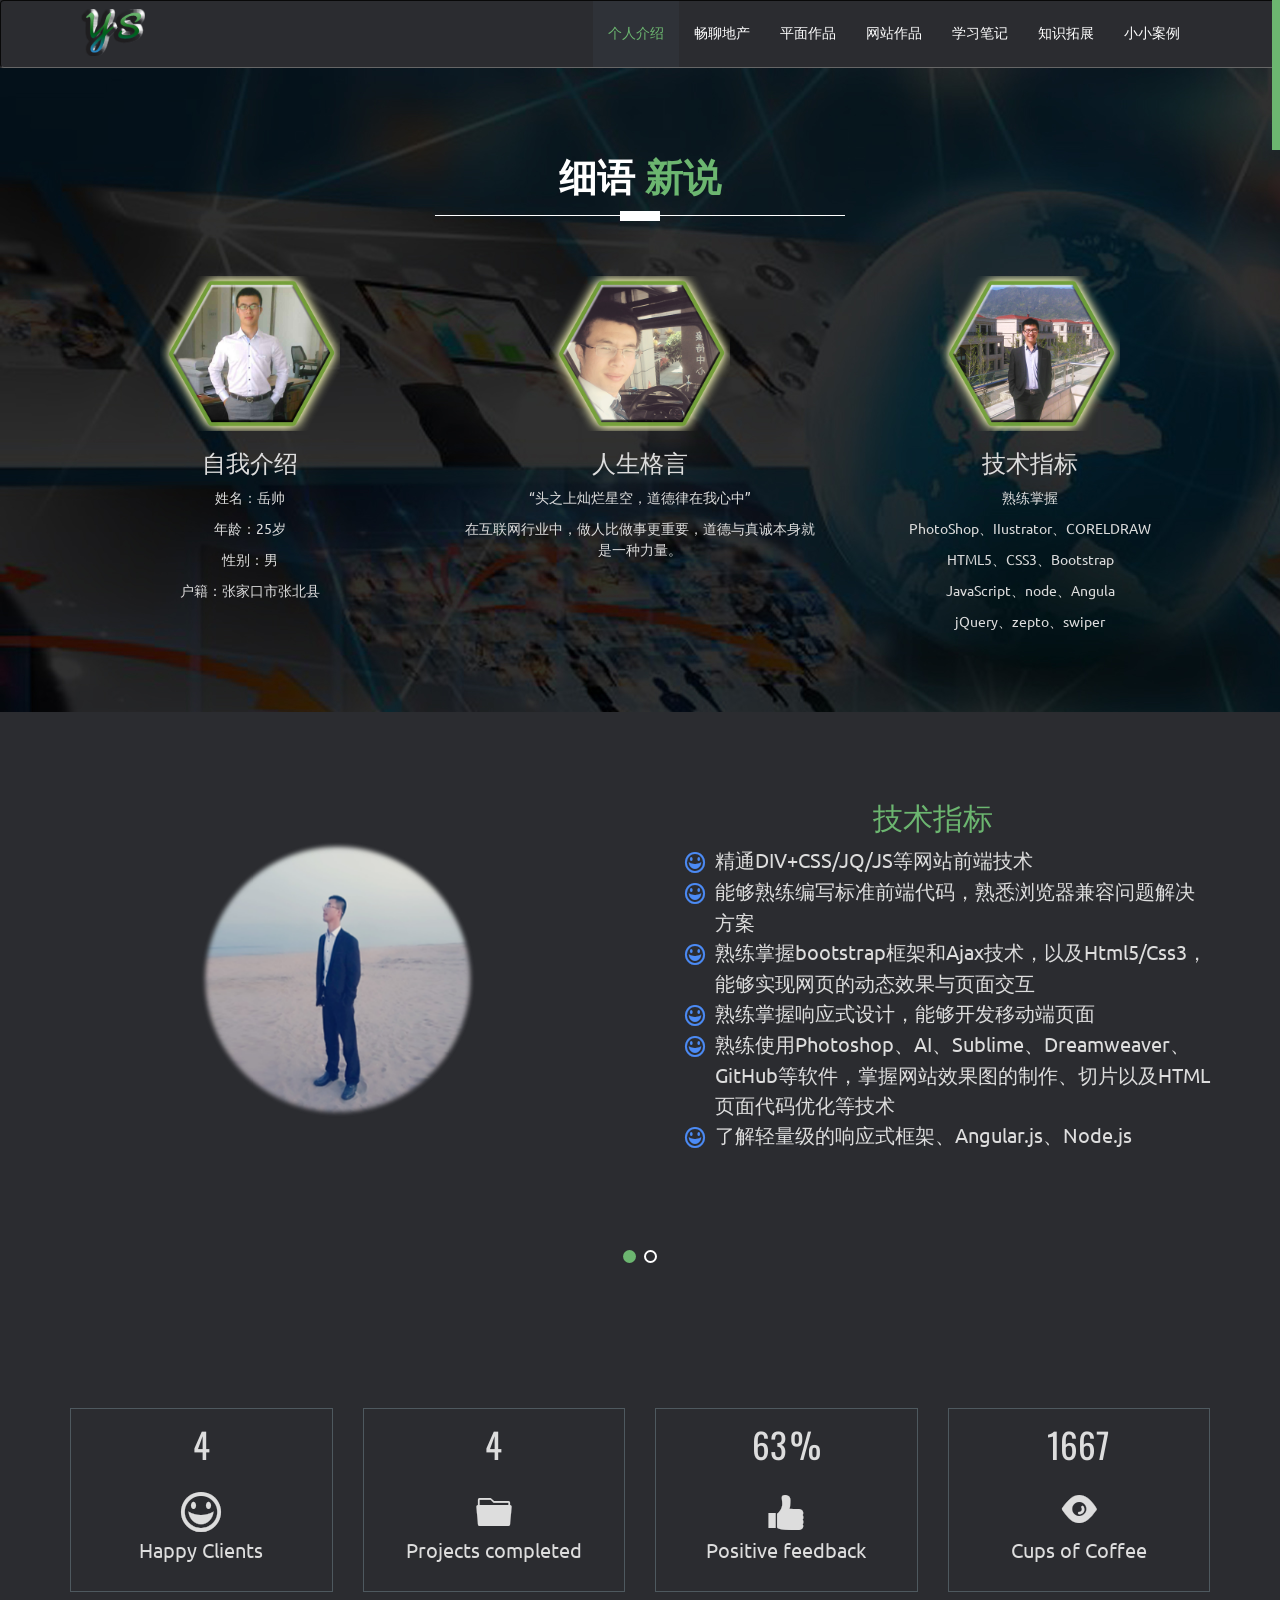
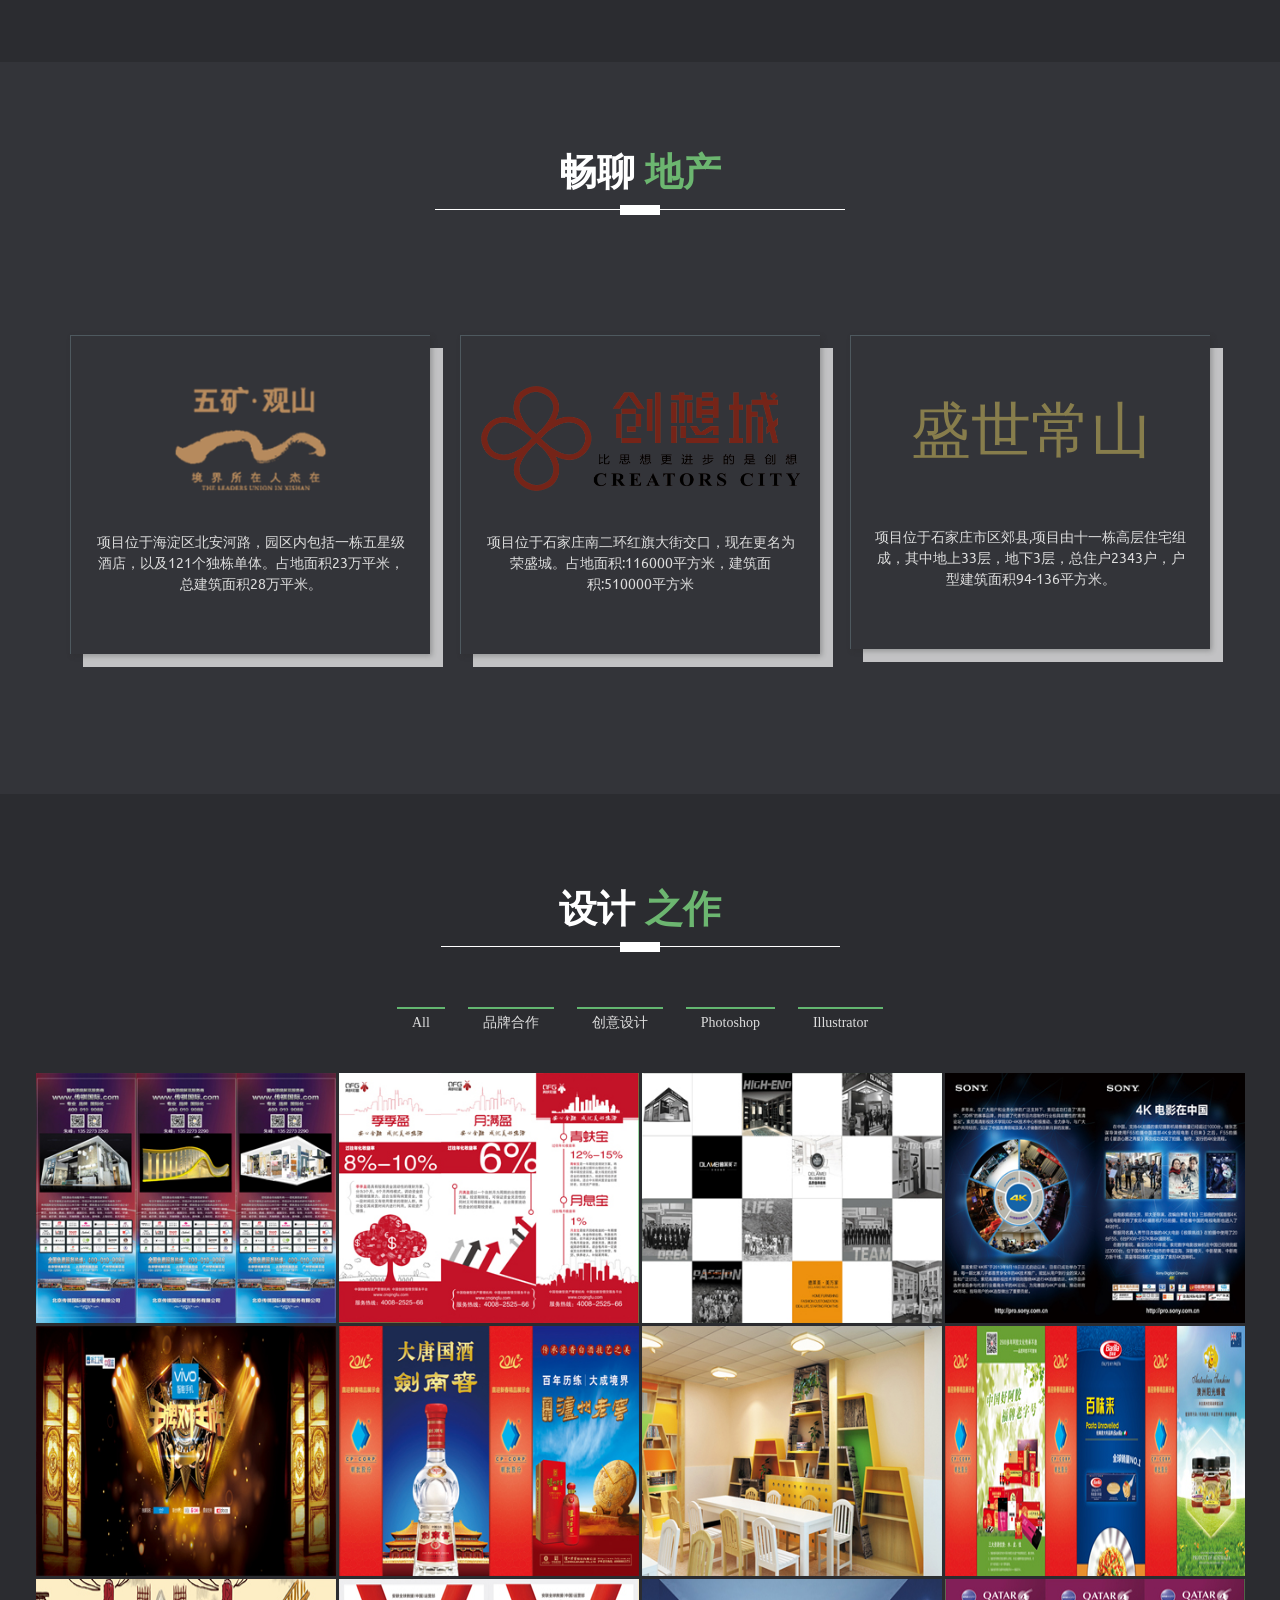
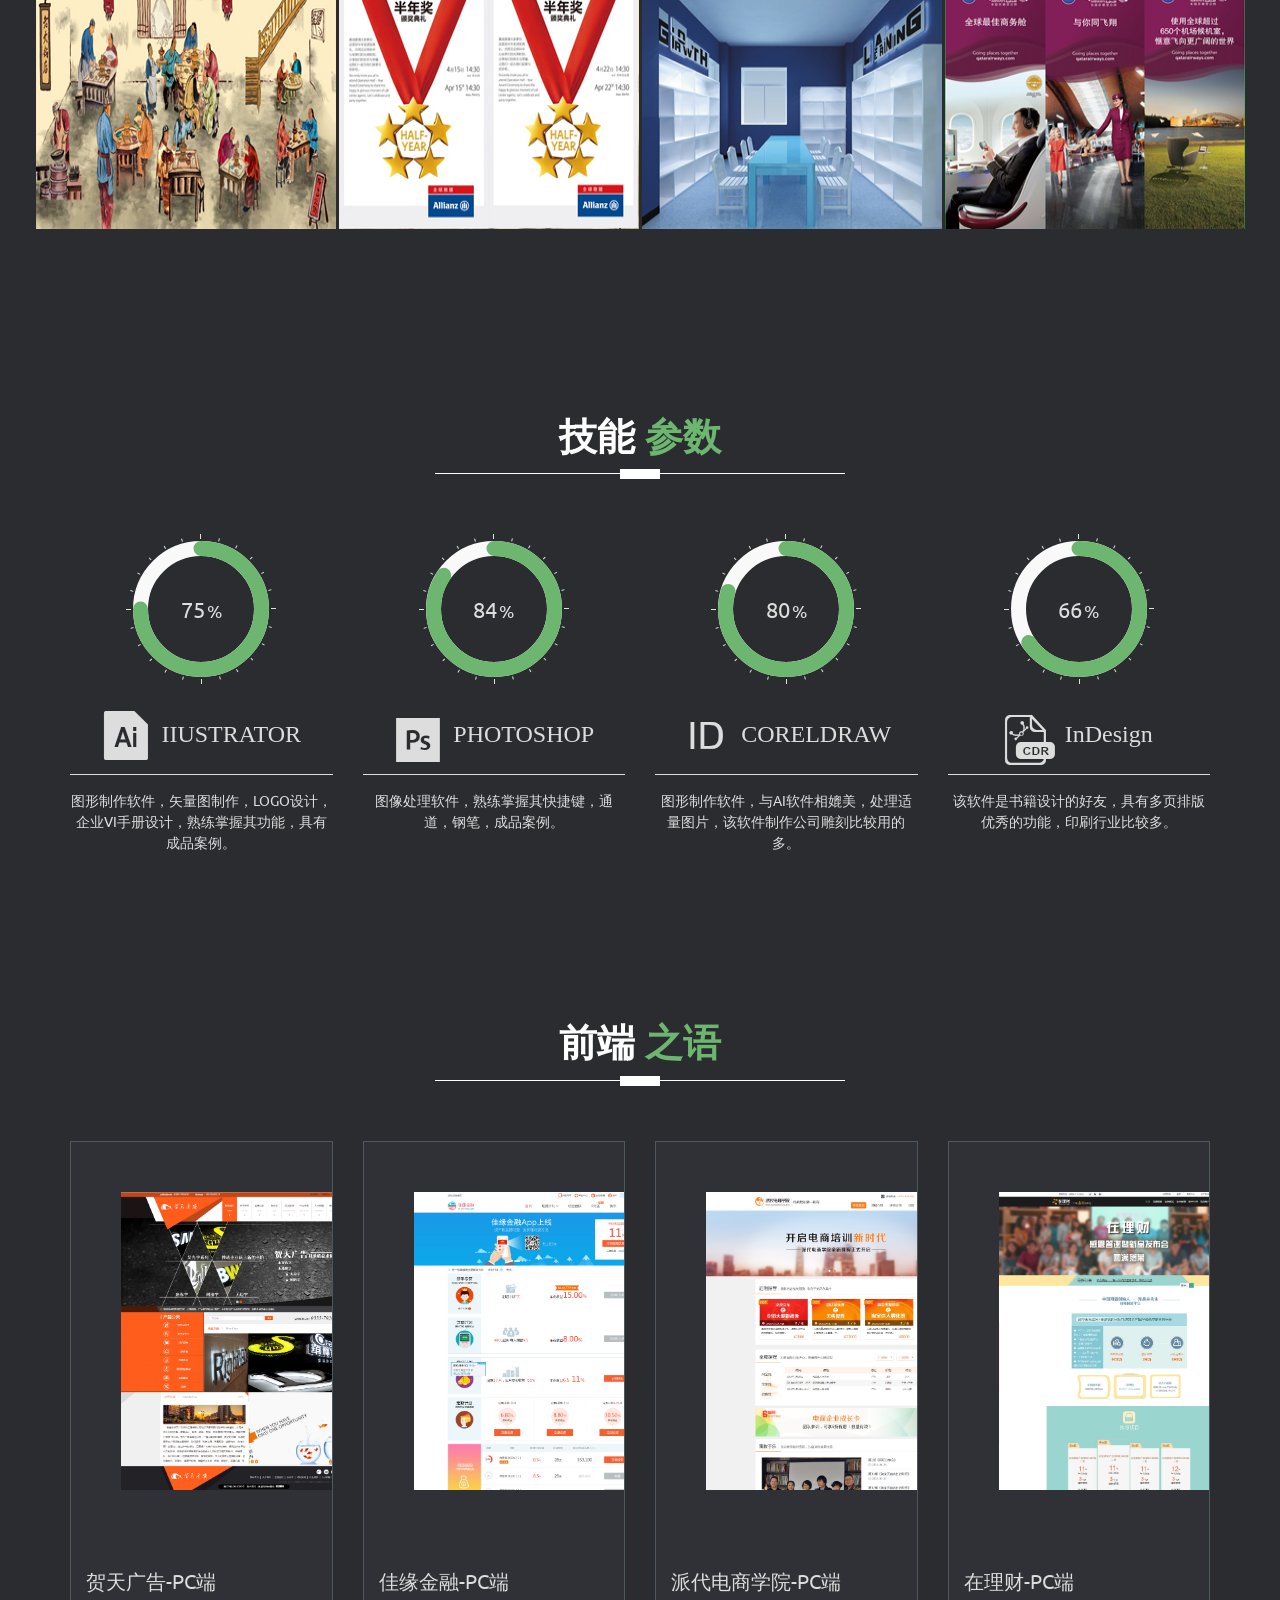
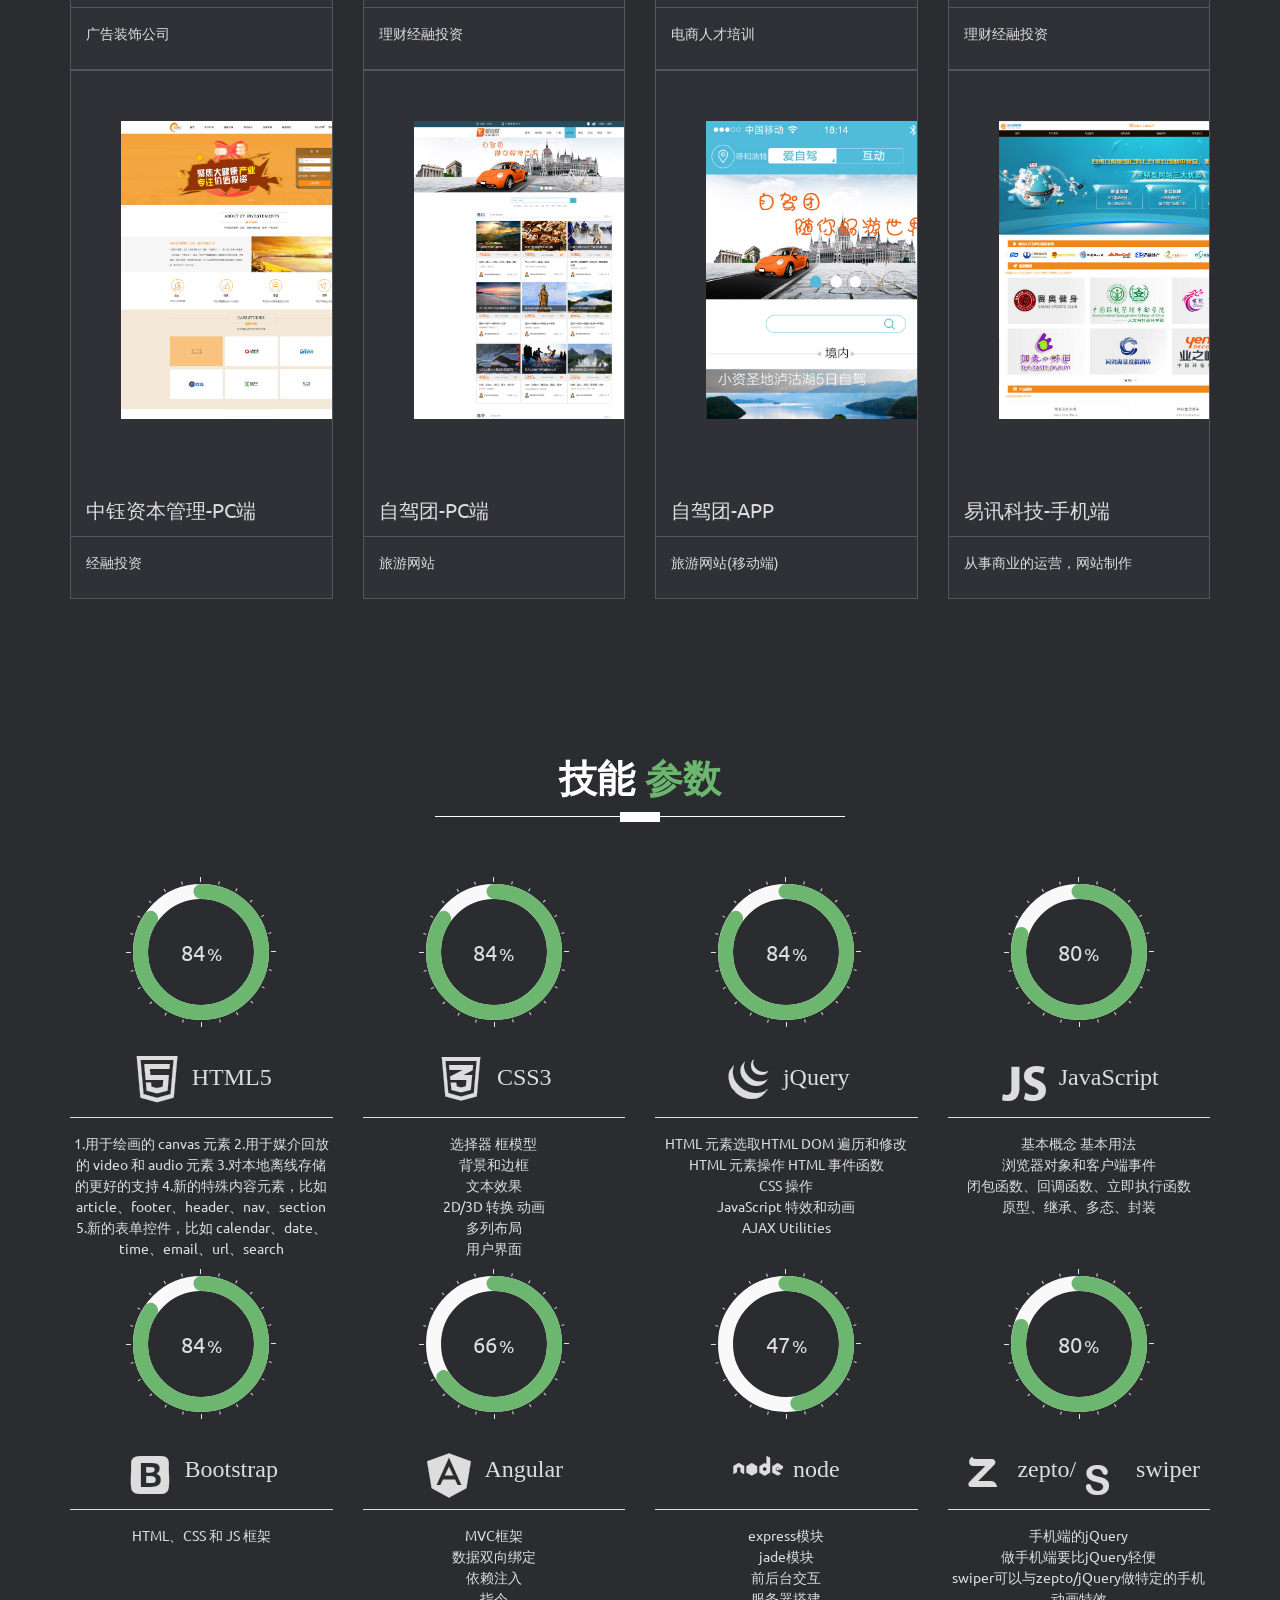
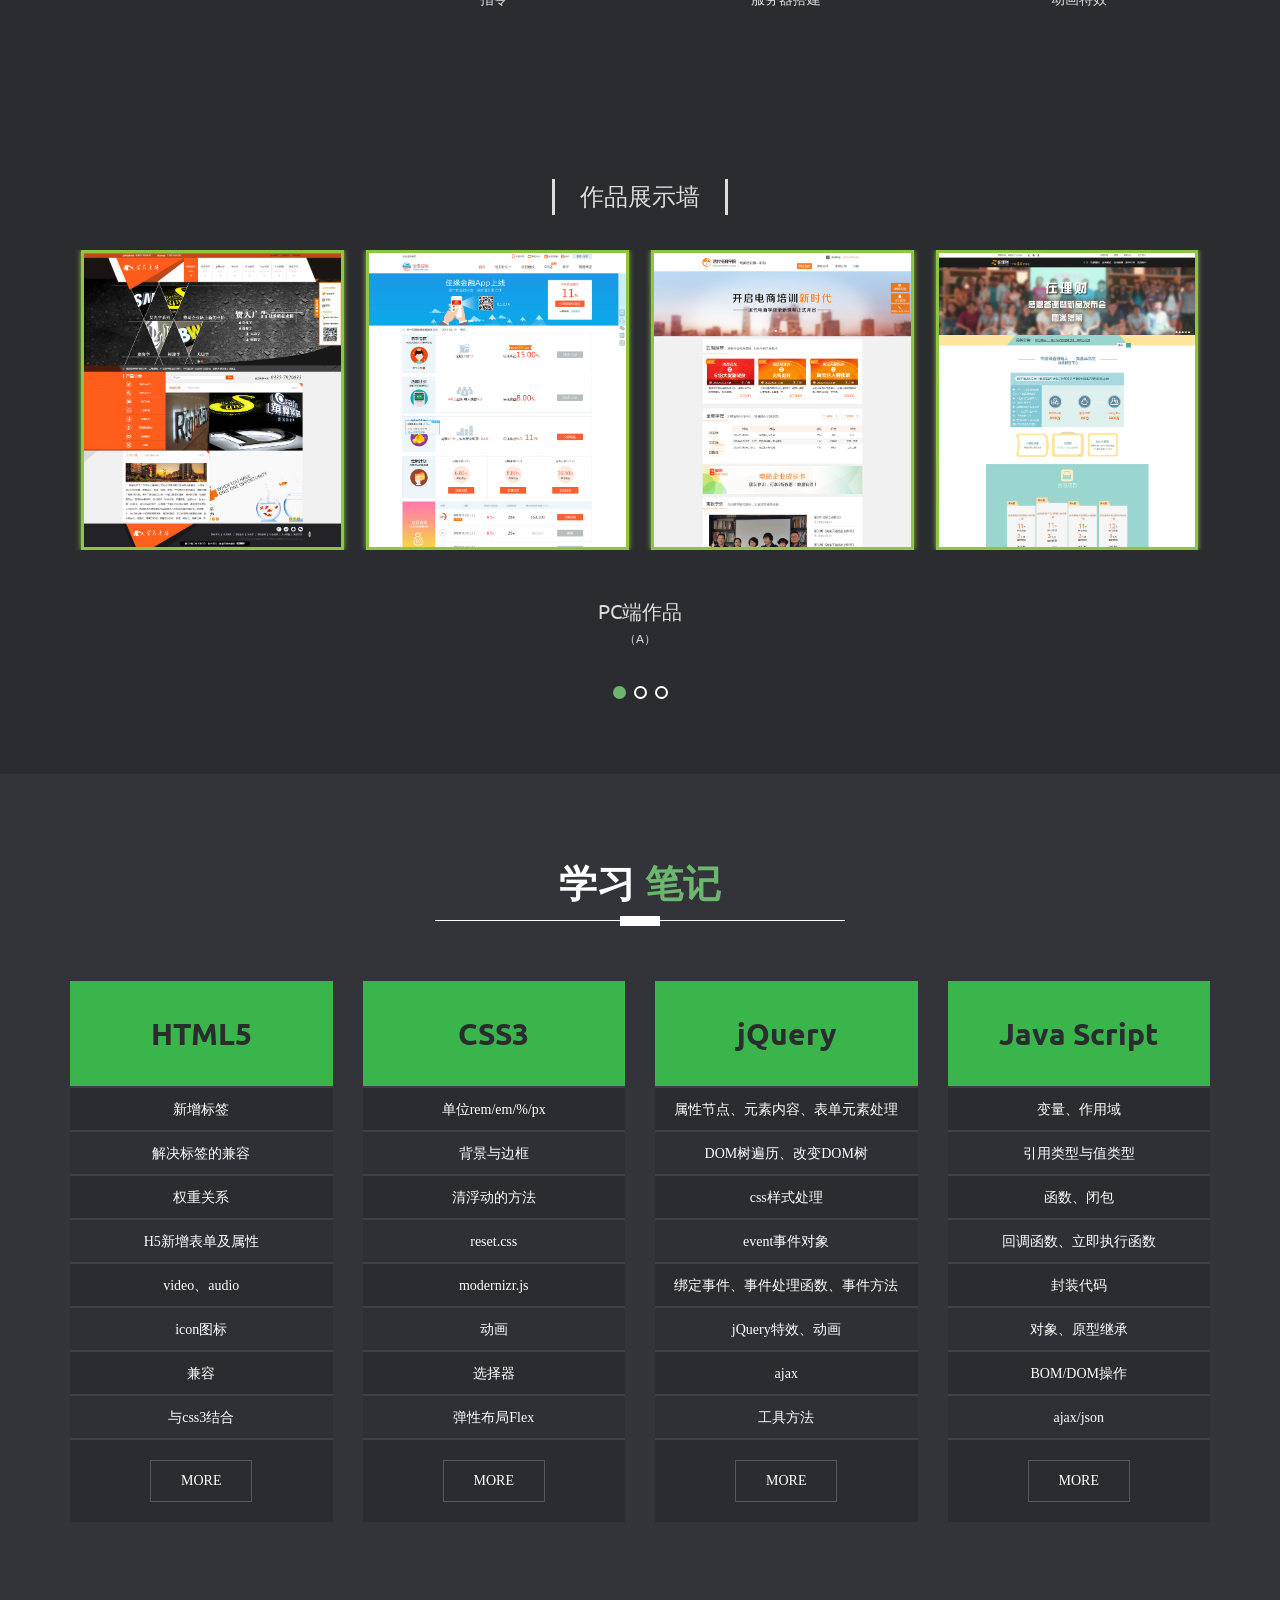
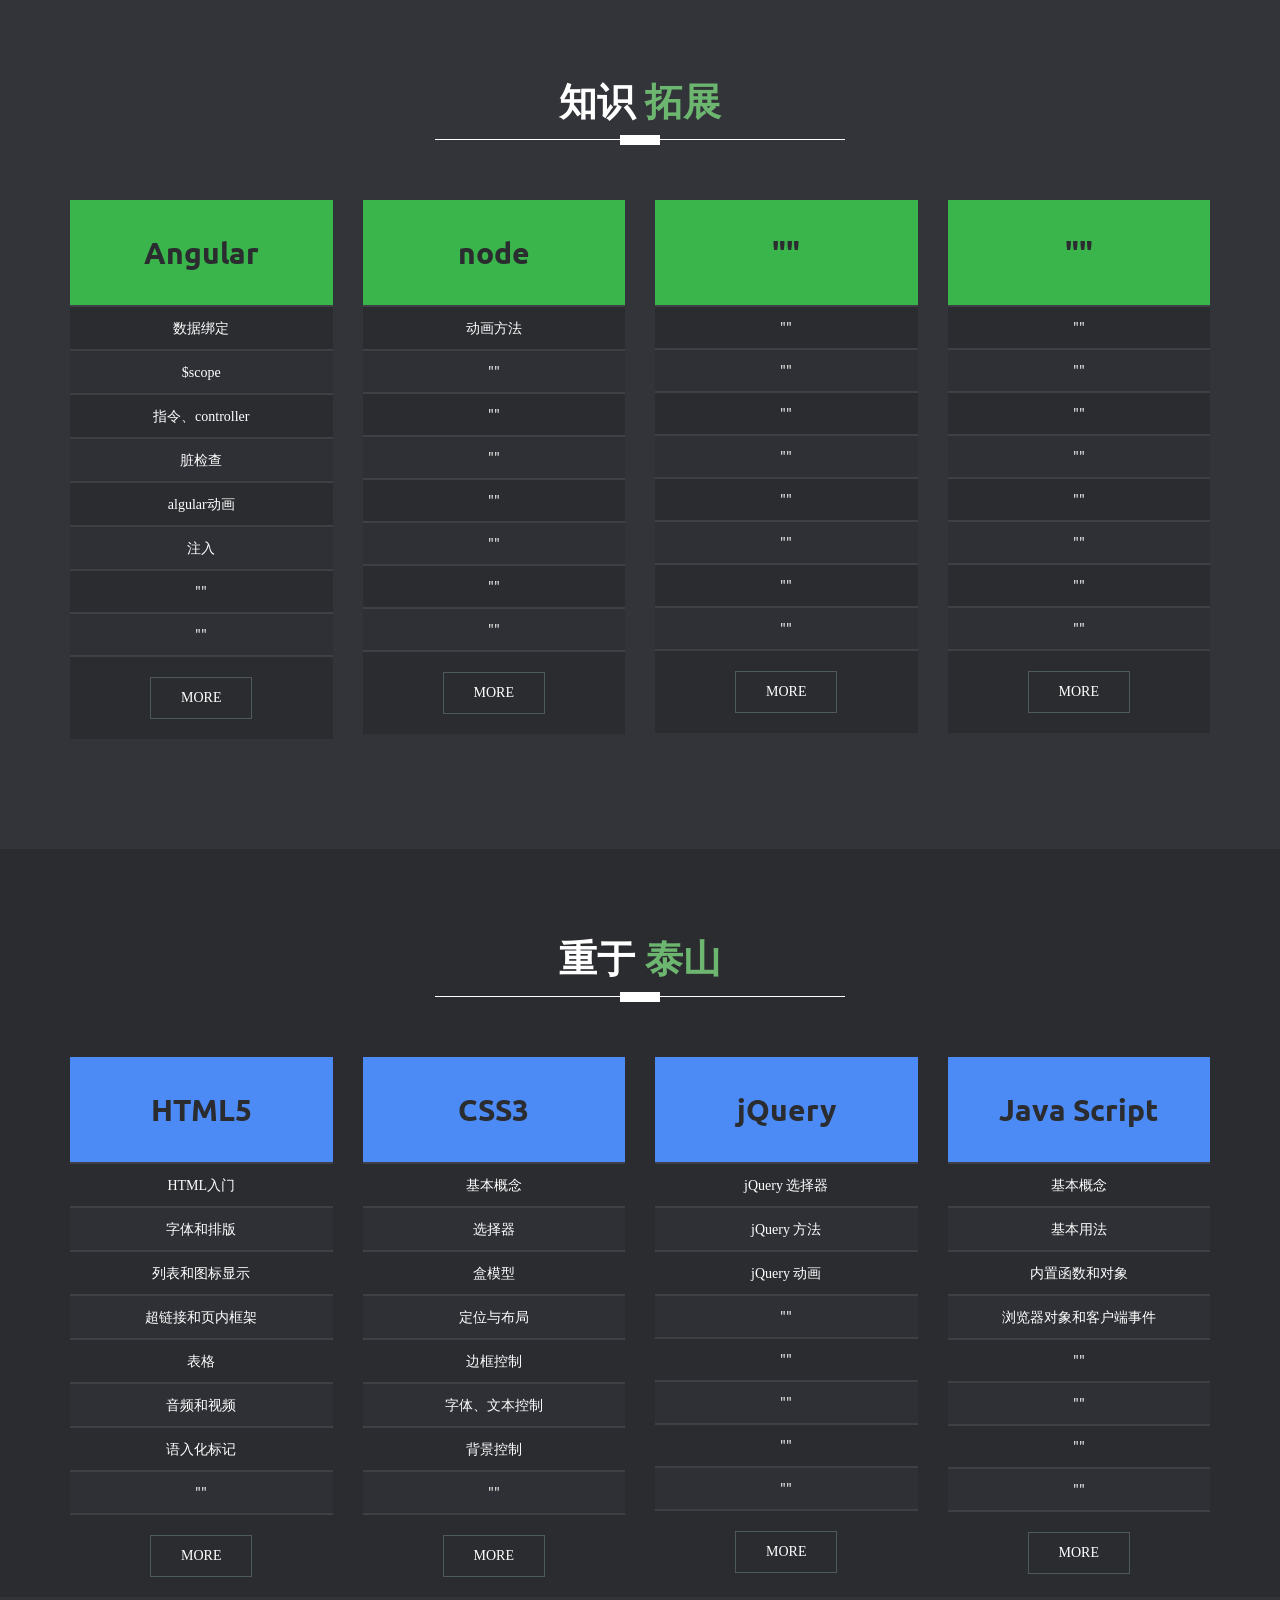
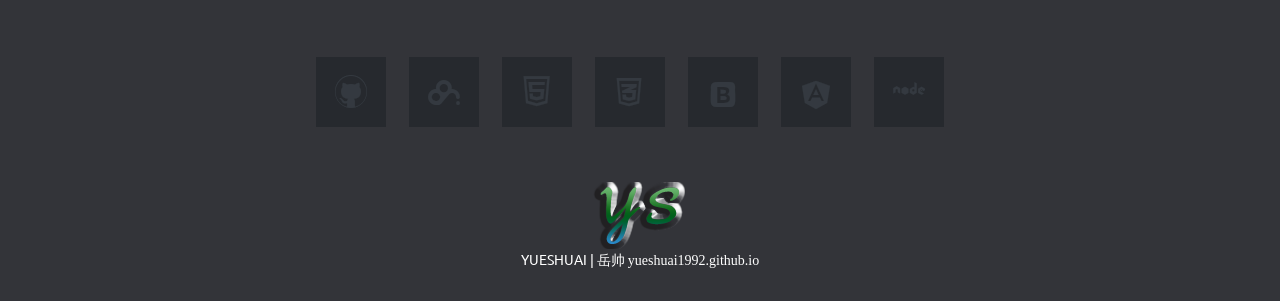
==== commit cb262792: "5-1616" ====
--- a/index.html
+++ b/index.html
@@ -92,7 +92,7 @@
 					<!-- logo -->
                     <a class="navbar-brand" href="#body">
 						<h1 id="logo">
-							<img src="img/logo-meghna.png" alt="Meghna" />
+							<img  width="70%" height="auto" src="img/logo-meghna.png" alt="Meghna" />
 						</h1>
 					</a>
 					<!-- /logo -->
@@ -106,9 +106,9 @@
                         <li><a href="#services">畅聊地产</a></li>
                         <li><a href="#showcase">平面作品</a></li>
                         <li><a href="#our-team">网站作品</a></li>
-                        <li><a href="#pricing">学习作业</a></li>
-                        <li><a href="#blog">课堂案例</a></li>
-                        <li><a href="#contact-us">知识总结</a></li>
+                        <li><a href="#pricing">学习笔记</a></li>
+                        <li><a href="#blog">知识拓展</a></li>
+                        <li><a href="#contact-us">小小案例</a></li>
                     </ul>
                 </nav>
 				<!-- /main nav -->
@@ -220,7 +220,7 @@
 											<li><i class="iconfont">&#xe612;</i>能够熟练编写标准前端代码，熟悉浏览器兼容问题解决方案</li>
 											<li><i class="iconfont">&#xe612;</i>熟练掌握bootstrap框架和Ajax技术，以及Html5/Css3，能够实现网页的动态效果与页面交互</li>
 											<li><i class="iconfont">&#xe612;</i>熟练掌握响应式设计，能够开发移动端页面</li>
-											<li><i class="iconfont">&#xe612;</i>熟练使用Photoshop、AI、Sublime、Dreamweaver等软件，掌握网站效果图的制作、切片以及HTML页面代码优化等技术</li>
+											<li><i class="iconfont">&#xe612;</i>熟练使用Photoshop、AI、Sublime、Dreamweaver、GitHub等软件，掌握网站效果图的制作、切片以及HTML页面代码优化等技术</li>
 											<li><i class="iconfont">&#xe612;</i>了解轻量级的响应式框架、Angular.js、Node.js</li>
 											<li></li>
 											<li></li>
@@ -366,7 +366,7 @@
 					<article class="col-md-4 col-sm-6 col-xs-12 wow fadeInUp" data-wow-duration="500ms" data-wow-delay="200ms">
 						<div class="service-block text-center">
 							<div class="service-icon text-center">
-								<img src="img/blog/创想城LOGO.png" alt="" height=105px width=auto>
+								<img src="img/blog/创想城LOGO.png" alt="" height=105px width=100%>
 							</div>
 							<p>项目位于石家庄南二环红旗大街交口，现在更名为荣盛城。占地面积:116000平方米，建筑面积:510000平方米 </p>
 						</div>
@@ -434,7 +434,7 @@
 							<div class="hover-mask">
 								<h3>传祺国际</h3>
 								<span>
-									<i class="fa fa-plus fa-2x"></i>
+									<i class="iconfont">&#xe617;</i>
 								</span>
 							</div>
 						</a>
@@ -448,7 +448,7 @@
 							<div class="hover-mask">
 								<h3>青蚨财富</h3>
 								<span>
-									<i class="fa fa-plus fa-2x"></i>
+									<i class="iconfont">&#xe617;</i>
 								</span>
 							</div>
 						</a>
@@ -462,7 +462,7 @@
 							<div class="hover-mask">
 								<h3>德莱美</h3>
 								<span>
-									<i class="fa fa-plus fa-2x"></i>
+									<i class="iconfont">&#xe617;</i>
 								</span>
 							</div>
 						</a>
@@ -476,7 +476,7 @@
 							<div class="hover-mask">
 								<h3>索尼</h3>
 								<span>
-									<i class="fa fa-plus fa-2x"></i>
+									<i class="iconfont">&#xe617;</i>
 								</span>
 							</div>
 						</a>
@@ -490,7 +490,7 @@
 							<div class="hover-mask">
 								<h3>王牌对王牌</h3>
 								<span>
-									<i class="fa fa-plus fa-2x"></i>
+									<i class="iconfont">&#xe617;</i>
 								</span>
 							</div>
 						</a>
@@ -504,7 +504,7 @@
 							<div class="hover-mask">
 								<h3>朝批公司</h3>
 								<span>
-									<i class="fa fa-plus fa-2x"></i>
+									<i class="iconfont">&#xe617;</i>
 								</span>
 							</div>
 						</a>
@@ -518,7 +518,7 @@
 							<div class="hover-mask">
 								<h3>效果图</h3>
 								<span>
-									<i class="fa fa-plus fa-2x"></i>
+									<i class="iconfont">&#xe617;</i>
 								</span>
 							</div>
 						</a>
@@ -532,7 +532,7 @@
 							<div class="hover-mask">
 								<h3>朝批公司</h3>
 								<span>
-									<i class="fa fa-plus fa-2x"></i>
+									<i class="iconfont">&#xe617;</i>
 								</span>
 							</div>
 						</a>
@@ -546,7 +546,7 @@
 							<div class="hover-mask">
 								<h3>ps画笔所做</h3>
 								<span>
-									<i class="fa fa-plus fa-2x"></i>
+									<i class="iconfont">&#xe617;</i>
 								</span>
 							</div>
 						</a>
@@ -560,7 +560,7 @@
 							<div class="hover-mask">
 								<h3>安联</h3>
 								<span>
-									<i class="fa fa-plus fa-2x"></i>
+									<i class="iconfont">&#xe617;</i>
 								</span>
 							</div>
 						</a>
@@ -574,7 +574,7 @@
 							<div class="hover-mask">
 								<h3>效果图</h3>
 								<span>
-									<i class="fa fa-plus fa-2x"></i>
+									<i class="iconfont">&#xe617;</i>
 								</span>
 							</div>
 						</a>
@@ -588,7 +588,7 @@
 							<div class="hover-mask">
 								<h3>卡诺尔航空公司</h3>
 								<span>
-									<i class="fa fa-plus fa-2x"></i>
+									<i class="iconfont">&#xe617;</i>
 								</span>
 							</div>
 						</a>
@@ -680,8 +680,8 @@
 						<div class="border"></div>
 					</div>
 					<!-- /section title -->
-
-					<!-- team member -->
+					 <!-- 第一组 -->
+					<!-- team member   1 -->
 					<div class="col-md-3 col-sm-6 wow fadeInDown" data-wow-duration="500ms">
                        <article class="team-mate">
 							<div class="member-photo">
@@ -717,7 +717,7 @@
                     </div>
 					<!-- end team member -->
 
-					<!-- team member -->
+					<!-- team member   2 -->
 					<div class="col-md-3 col-sm-6 wow fadeInDown" data-wow-duration="500ms" data-wow-delay="200ms">
                        <article class="team-mate">
 							<div class="member-photo">
@@ -752,7 +752,7 @@
                     </div>
 					<!-- end team member -->
 
-					<!-- team member -->
+					<!-- team member   3 -->
 					<div class="col-md-3 col-sm-6 wow fadeInDown" data-wow-duration="500ms" data-wow-delay="400ms">
                        <article class="team-mate">
 							<div class="member-photo">
@@ -787,7 +787,7 @@
                     </div>
 					<!-- end team member -->
 
-					<!-- team member -->
+					<!-- team member   4 -->
 					<div class="col-md-3 col-sm-6 wow fadeInDown" data-wow-duration="500ms" data-wow-delay="600ms">
                        <article class="team-mate kill-margin-bottom">
 							<div class="member-photo">
@@ -821,8 +821,10 @@
                        </article>
                     </div>
 					<!-- end team member -->
-
-					<!-- team member -->
+				</div>
+				<div class="row">
+					<!-- 第二组 -->
+					<!-- team member  5-->
 					<div class="col-md-3 col-sm-6 wow fadeInDown" data-wow-duration="500ms" data-wow-delay="600ms">
                        <article class="team-mate kill-margin-bottom">
 							<div class="member-photo">
@@ -858,7 +860,7 @@
 					<!-- end team member -->
 
 
-					<!-- team member -->
+					<!-- team member 6 -->
 					<div class="col-md-3 col-sm-6 wow fadeInDown" data-wow-duration="500ms" data-wow-delay="600ms">
                        <article class="team-mate kill-margin-bottom">
 							<div class="member-photo">
@@ -892,7 +894,7 @@
                        </article>
                     </div>
 					<!-- end team member -->
-					<!-- team member -->
+					<!-- team member 7 -->
 					<div class="col-md-3 col-sm-6 wow fadeInDown" data-wow-duration="500ms" data-wow-delay="600ms">
                        <article class="team-mate kill-margin-bottom">
 							<div class="member-photo">
@@ -928,7 +930,7 @@
 					<!-- end team member -->
 
 
-					<!-- team member -->
+					<!-- team member  8 -->
 					<div class="col-md-3 col-sm-6 wow fadeInDown" data-wow-duration="500ms" data-wow-delay="600ms">
                        <article class="team-mate kill-margin-bottom">
 							<div class="member-photo">
@@ -962,7 +964,7 @@
                        </article>
                     </div>
 					<!-- end team member -->
-
+					</div>
 				</div>  	<!-- End row -->
 			</div>   	<!-- End container -->
 		</section>   <!-- End section -->
@@ -1136,19 +1138,18 @@
 
 								<!-- client photo -->
 								<div class="client-thumb">
-									<img src="img/team/5.png" class="img-responsive" alt="Meghna">
-									<img src="img/team/1.jpg" class="img-responsive" alt="Meghna">
-									<img src="img/team/2.png" class="img-responsive" alt="Meghna">
-									<img src="img/team/3.jpg" class="img-responsive" alt="Meghna">
-									<img src="img/team/4.jpg" class="img-responsive" alt="Meghna">
+									<a href="http://www.qhdhetian.com/"><img src="img/team/作品1.jpg" class="img-responsive" alt="Meghna"></a>
+									<a href="https://jr.jiayuan.com/"><img src="img/team/作品2.jpg" class="img-responsive" alt="Meghna"></a>
+									<a href="http://epaidai.com/"><img src="img/team/作品3.jpg" class="img-responsive" alt="Meghna"></a>
+									<a href="https://www.zailicai.com/"><img src="img/team/作品4.jpg" class="img-responsive" alt="Meghna"></a>
 								</div>
 								<!-- /client photo -->
 
 								<!-- client info -->
 								<div class="client-info">
 									<div class="client-meta">
-										<h3>HTML CSS</h3>
-										<span>初级</span>
+										<h3>PC端作品</h3>
+										<span>（A）</span>
 									</div>
 									<div class="client-comment">
 										<p></p>
@@ -1164,15 +1165,18 @@
 
 								<!-- client photo -->
 								<div class="client-thumb">
-								<!-- 	<img src="img/team/2.png" class="img-responsive" alt="Meghna"> -->
+									<a href="http://www.cgcapital.com.cn/"><img src="img/team/作品8.jpg" class="img-responsive" alt="Meghna"></a>
+									<a href="http://biz.izijia.cn/tour/"><img src="img/team/作品7.jpg" class="img-responsive" alt="Meghna"></a>
+									<a href="#"><img src="img/team/作品9.jpg" class="img-responsive" alt="Meghna"></a>
+									<a href="#"><img src="img/team/作品10.jpg" class="img-responsive" alt="Meghna"></a>
 								</div>
 								<!-- /client photo -->
 
 								<!-- client info -->
 								<div class="client-info">
 									<div class="client-meta">
-										<h3>Javascript</h3>
-										<span>中级</span>
+										<h3>PC端作品</h3>
+										<span>(B)图三与图四为现在所做项目未经上线</span>
 									</div>
 									<div class="client-comment">
 
@@ -1187,15 +1191,18 @@
 
 								<!-- client photo -->
 								<div class="client-thumb">
-									<!-- <img src="img/team/3.jpg" class="img-responsive" alt="Meghna"> -->
+									<a href="http://m.qhdecen.com/"><img src="img/team/作品5.jpg" class="img-responsive" alt="Meghna"></a>
+									<a href="http://biz.izijia.cn/tour/"><img src="img/team/作品6.jpg" class="img-responsive" alt="Meghna"></a>
+									<a href="#"><img src="img/team/作品.jpg" class="img-responsive" alt="Meghna"></a>
+									<a href="#"><img src="img/team/作品.jpg" class="img-responsive" alt="Meghna"></a>
 								</div>
 								<!-- /client photo -->
 
 								<!-- client info -->
 								<div class="client-info">
 									<div class="client-meta">
-										<h3>ALL</h3>
-										<span>高级</span>
+										<h3>响应式+移动端</h3>
+										<span>(C)</span>
 									</div>
 									<div class="client-comment">
 										<p></p>
@@ -1213,44 +1220,40 @@
 		</section>    <!-- End Section -->
 
 
-		<!-- Start Pricing section 学习作业
+		<!-- Start Pricing section 学习笔记
 		=========================================== -->
 
 		<section id="pricing" class="bg-one">
 			<div class="container">
 				<div class="row">
-
-					<!-- section title -->
-				    <div class="title text-center wow fadeInDown" data-wow-duration="500ms">
-			        	<h2>努力<span class="color"> 奋斗</span></h2>
+					  <div class="title text-center wow fadeInDown" data-wow-duration="500ms">
+			        	<h2>学习<span class="color"> 笔记</span></h2>
 				        <div class="border"></div>
-				    </div>
-				    <!-- /section title -->
-
-					<!-- single pricing table -->
+				   	 </div>
 					<article class="col-md-3 col-sm-6 col-xs-12 text-center wow fadeInUp" data-wow-duration="200ms">
 						<div class="pricing">
 
 							<!-- plan name & value -->
-							<div class="price-title">
-								<h3>初级</h3>
-								<p>思想 <strong class="value">朦胧</strong> 期</p>
+							<div class="price-title2">
+								<p><strong class="value">HTML5</strong></p>
 							</div>
 							<!-- /plan name & value -->
 
 							<!-- plan description -->
 							<ul>
-								<li><a href="work_1/index.html">作业1 | DeLL</a></li>
-								<li><a href="work_2/index.html">作业2 | DeLL</a></li>
-								<li><a href="work_3/index.html">作业3 | IPad</a></li>
-								<li><a href="work_4/index.html">作业4 | Web Application</a></li>
-								<li><a href="work_5/index.html">作业5 | Eagles Troop</a></li>
-								<li>"     "</li>
+								<li><a href="md/H5CSS3笔记_160516150202.html" target="blank">新增标签</a></li>
+								<li><a href="md/H5CSS3笔记_160516150202.html" target="blank">解决标签的兼容</a></li>
+								<li><a href="md/H5CSS3笔记_160516150202.html" target="blank">权重关系</a></li>
+								<li><a href="md/H5CSS3笔记_160516150202.html" target="blank">H5新增表单及属性</a></li>
+								<li><a href="https://github.com/yueshuai1992/H5-CSS3.git" target="blank">video、audio</a></li>
+								<li><a href="https://github.com/yueshuai1992/H5-CSS3.git" target="blank">icon图标</a></li>
+								<li><a href="https://github.com/yueshuai1992/H5-CSS3.git" target="blank">兼容</a></li>
+								<li><a href="https://github.com/yueshuai1992/H5-CSS3.git" target="blank">与css3结合</a></li>
 							</ul>
 							<!-- /plan description -->
 
 							<!-- signup button -->
-							<a class="btn btn-transparent" href="#testimonial">学习展示墙</a>
+							<a class="btn btn-transparent" href="https://github.com/yueshuai1992/H5-CSS3.git" target="blank">MORE</a>
 							<!-- /signup button -->
 
 						</div>
@@ -1262,25 +1265,27 @@
 						<div class="pricing">
 
 							<!-- plan name & value -->
-							<div class="price-title">
-								<h3>中级</h3>
-								<p>思想 <strong class="value">憧憬</strong> 期</p>
+							<div class="price-title2">
+
+								<p><strong class="value">CSS3</strong> </p>
 							</div>
 							<!-- /plan name & value -->
 
 							<!-- plan description -->
 							<ul>
-								<li>""</li>
-								<li>""</li>
-								<li>""</li>
-								<li>""</li>
-								<li>""</li>
-								<li>""</li>
+								<li><a href="md/H5CSS3笔记_160516150202.html" target="blank">单位rem/em/%/px</a></li>
+								<li><a href="md/H5CSS3笔记_160516150202.html" target="blank">背景与边框</a></li>
+								<li><a href="md/H5CSS3笔记_160516150202.html" target="blank">清浮动的方法</a></li>
+								<li><a href="https://github.com/yueshuai1992/H5-CSS3.git" target="blank">reset.css</a></li>
+								<li><a href="https://github.com/yueshuai1992/H5-CSS3.git" target="blank">modernizr.js</a></li>
+								<li><a href="https://github.com/yueshuai1992/H5-CSS3.git" target="blank">动画</a></li>
+								<li><a href="https://github.com/yueshuai1992/H5-CSS3.git" target="blank">选择器</a></li>
+								<li><a href="https://github.com/yueshuai1992/H5-CSS3.git" target="blank">弹性布局Flex</a></li>
 							</ul>
 							<!-- /plan description -->
 
 							<!-- signup button -->
-							<a class="btn btn-transparent" href="#">HOME</a>
+							<a class="btn btn-transparent" href="https://github.com/yueshuai1992/H5-CSS3.git" target="blank">MORE</a>
 							<!-- /signup button -->
 
 						</div>
@@ -1292,25 +1297,26 @@
 						<div class="pricing">
 
 							<!-- plan name & value -->
-							<div class="price-title">
-								<h3>高级</h3>
-								<p>思想 <strong class="value">沉淀</strong> 期</p>
+							<div class="price-title2">
+								<p><strong class="value">jQuery</strong></p>
 							</div>
 							<!-- /plan name & value -->
 
 							<!-- plan description -->
 							<ul>
-								<li>""</li>
-								<li>""</li>
-								<li>""</li>
-								<li>""</li>
-								<li>""</li>
-								<li>""</li>
+								<li><a href="md/笔记_160516152443.html">属性节点、元素内容、表单元素处理</a></li>
+								<li><a href="md/笔记_160516152443.html">DOM树遍历、改变DOM树</a></li>
+								<li><a href="md/笔记_160516152443.html">css样式处理</a></li>
+								<li><a href="md/笔记_160516152443.html">event事件对象</a></li>
+								<li><a href="md/笔记_160516152443.html">绑定事件、事件处理函数、事件方法</a></li>
+								<li><a href="md/笔记_160516152443.html">jQuery特效、动画</a></li>
+								<li><a href="md/笔记_160516152443.html">ajax</a></li>
+								<li><a href="md/笔记_160516152443.html">工具方法</a></li>
 							</ul>
 							<!-- /plan description -->
 
 							<!-- signup button -->
-							<a class="btn btn-transparent" href="#">HOME</a>
+							<a class="btn btn-transparent" href="#">MORE</a>
 							<!-- /signup button -->
 
 						</div>
@@ -1322,25 +1328,27 @@
 						<div class="pricing kill-margin-bottom">
 
 							<!-- plan name & value -->
-							<div class="price-title">
-								<h3>完美</h3>
-								<p>思想 <strong class="value">成熟</strong> 期</p>
+							<div class="price-title2">
+
+								<p><strong class="value">Java Script</strong></p>
 							</div>
 							<!-- /plan name & value -->
 
 							<!-- plan description -->
 							<ul>
-								<li>""</li>
-								<li>""</li>
-								<li>""</li>
-								<li>""</li>
-								<li>""</li>
-								<li>""</li>
+								<li><a href="">变量、作用域</a></li>
+								<li><a href="">引用类型与值类型</a></li>
+								<li><a href="">函数、闭包</a></li>
+								<li><a href="">回调函数、立即执行函数</a></li>
+								<li><a href="">封装代码</a></li>
+								<li><a href="">对象、原型继承</a></li>
+								<li><a href="">BOM/DOM操作</a></li>
+								<li><a href="">ajax/json</a></li>
 							</ul>
 							<!-- /plan description -->
 
 							<!-- signup button -->
-							<a class="btn btn-transparent" href="#">HOME</a>
+							<a class="btn btn-transparent" href="#">MORE</a>
 							<!-- /signup button -->
 
 						</div>
@@ -1348,7 +1356,8 @@
 					<!-- end single pricing table -->
 
 
-				</div>       <!-- End row -->
+
+				</div> <!-- end row -->
 			</div>   	<!-- End container -->
 		</section>   <!-- End section -->
 
@@ -1356,14 +1365,14 @@
 
 
 		<!--
-		Start Blog Section 课堂案例
+		Start Blog Section 知识拓展
 		=========================================== -->
 
 		<section id="blog" class="bg-one">
 			<div class="container">
 				<div class="row">
 					  <div class="title text-center wow fadeInDown" data-wow-duration="500ms">
-			        	<h2>脚踏<span class="color"> 实地</span></h2>
+			        	<h2>知识<span class="color"> 拓展</span></h2>
 				        <div class="border"></div>
 				   	 </div>
 					<article class="col-md-3 col-sm-6 col-xs-12 text-center wow fadeInUp" data-wow-duration="200ms">
@@ -1371,25 +1380,25 @@
 
 							<!-- plan name & value -->
 							<div class="price-title2">
-								<p><strong class="value">HTML5</strong></p>
+								<p><strong class="value">Angular</strong></p>
 							</div>
 							<!-- /plan name & value -->
 
 							<!-- plan description -->
 							<ul>
-								<li>""</li>
-								<li>""</li>
-								<li>""</li>
-								<li>""</li>
-								<li>""</li>
-								<li>""</li>
+								<li><a href="md/AngularJsNOTE_160516160301.html">数据绑定</a></li>
+								<li><a href="md/AngularJsNOTE_160516160301.html">$scope</a></li>
+								<li><a href="md/AngularJSCommand_160516160347.html">指令、controller</a></li>
+								<li><a href="md/AngularJsNOTE_160516160301.html">脏检查</a></li>
+								<li><a href="md/AngularJsNOTE_160516160301.html">algular动画</a></li>
+								<li><a href="md/AngularJsNOTE_160516160301.html">注入</a></li>
 								<li>""</li>
 								<li>""</li>
 							</ul>
 							<!-- /plan description -->
 
 							<!-- signup button -->
-							<a class="btn btn-transparent" href="#">HOME</a>
+							<a class="btn btn-transparent" href="#">MORE</a>
 							<!-- /signup button -->
 
 						</div>
@@ -1403,13 +1412,13 @@
 							<!-- plan name & value -->
 							<div class="price-title2">
 
-								<p><strong class="value">CSS3</strong> </p>
+								<p><strong class="value">node</strong> </p>
 							</div>
 							<!-- /plan name & value -->
 
 							<!-- plan description -->
 							<ul>
-								<li>""</li>
+								<li><a href="case/动画方法/下拉列表.html">动画方法</a></li>
 								<li>""</li>
 								<li>""</li>
 								<li>""</li>
@@ -1421,7 +1430,7 @@
 							<!-- /plan description -->
 
 							<!-- signup button -->
-							<a class="btn btn-transparent" href="#">HOME</a>
+							<a class="btn btn-transparent" href="#">MORE</a>
 							<!-- /signup button -->
 
 						</div>
@@ -1434,25 +1443,25 @@
 
 							<!-- plan name & value -->
 							<div class="price-title2">
-								<p><strong class="value">jQuery</strong></p>
+								<p><strong class="value">""</strong></p>
 							</div>
 							<!-- /plan name & value -->
 
 							<!-- plan description -->
 							<ul>
-								<li><a href="case/动画方法/下拉列表.html">动画方法</a></li>
-								<li><a href="case/滚动菜单/滚动导航.html">滚动菜单</a></li>
-								<li><a href="case/图片放大/图片放大.html">图片放大</a></li>
-								<li><a href="case/图片轮播/图片轮播.html">图片轮播</a></li>
-								<li><a href="case/下拉菜单/下拉列表2.html">下拉菜单</a></li>
-								<li><a href="case/选项卡/选项卡.html">选项卡</a></li>
-								<li><a href="case/添加节点/添加节点.html">添加节点</a></li>
+								<li>""</li>
+								<li>""</li>
+								<li>""</li>
+								<li>""</li>
+								<li>""</li>
+								<li>""</li>
+								<li>""</li>
 								<li>""</li>
 							</ul>
 							<!-- /plan description -->
 
 							<!-- signup button -->
-							<a class="btn btn-transparent" href="#">HOME</a>
+							<a class="btn btn-transparent" href="#">MORE</a>
 							<!-- /signup button -->
 
 						</div>
@@ -1466,7 +1475,7 @@
 							<!-- plan name & value -->
 							<div class="price-title2">
 
-								<p><strong class="value">Java Script</strong></p>
+								<p><strong class="value">""</strong></p>
 							</div>
 							<!-- /plan name & value -->
 
@@ -1484,7 +1493,7 @@
 							<!-- /plan description -->
 
 							<!-- signup button -->
-							<a class="btn btn-transparent" href="#">HOME</a>
+							<a class="btn btn-transparent" href="#">MORE</a>
 							<!-- /signup button -->
 
 						</div>
@@ -1497,7 +1506,7 @@
 			</div> <!-- end container -->
 		</section> <!-- end section -->
 
-		<!-- Srart Contact Us 知识积累
+		<!-- Srart Contact Us 小小案例
 		=========================================== -->
 		<section id="contact-us">
 			<div class="container">
@@ -1531,7 +1540,7 @@
 							<!-- /plan description -->
 
 							<!-- signup button -->
-							<a class="btn btn-transparent" href="#">HOME</a>
+							<a class="btn btn-transparent" href="#">MORE</a>
 							<!-- /signup button -->
 
 						</div>
@@ -1563,7 +1572,7 @@
 							<!-- /plan description -->
 
 							<!-- signup button -->
-							<a class="btn btn-transparent" href="#">HOME</a>
+							<a class="btn btn-transparent" href="#">MORE</a>
 							<!-- /signup button -->
 
 						</div>
@@ -1594,7 +1603,7 @@
 							<!-- /plan description -->
 
 							<!-- signup button -->
-							<a class="btn btn-transparent" href="#">HOME</a>
+							<a class="btn btn-transparent" href="#">MORE</a>
 							<!-- /signup button -->
 
 						</div>
@@ -1626,7 +1635,7 @@
 							<!-- /plan description -->
 
 							<!-- signup button -->
-							<a class="btn btn-transparent" href="#">HOME</a>
+							<a class="btn btn-transparent" href="#">MORE</a>
 							<!-- /signup button -->
 
 						</div>
--- a/css/main.css
+++ b/css/main.css
@@ -599,13 +599,15 @@
 	display: inline-block;
 	height: 50px;
 	left: 42%;
-	padding: 11px 0;
+	/*padding: 11px 0;*/
 	position: absolute;
 	text-align: center;
 	top: 22%;
 	width: 50px;
 }
-
+.hover-mask span i{
+    font-size: 40px;
+}
 .og-grid .mix a:hover .hover-mask {
 	opacity: 1;
 	filter: alpha(opacity=100);
@@ -912,24 +914,26 @@
  width:300px;
 }
 .client-thumb{
-
+    width:100%;
+    margin:0 auto;
+    overflow: hidden;
+    text-align:center;
 }
 
 .client-thumb img {
- /* border-radius: 50%;*/
+  /*border-radius: 50%;*/
   border:3px solid #8ec641;
+  box-shadow: 0 0 5px #8ec641;
   margin: 0 auto;
   max-width:300px;
-  width: 19.5%;
+  width:23%;
   float:left;
-  padding-bottom: 0px;
-  margin-left:5px;
+margin-right: 1%;
+margin-left: 1%;
   text-align:center;
-
-}
-
+}
 .client-meta {
-  margin: 0 0 10px;
+  margin: 0 0 5px;
 }
 
 .client-meta h3 {
--- a/css/media-queries.css
+++ b/css/media-queries.css
@@ -0,0 +1,533 @@
+/*============================================================
+	For Small Desktop
+==============================================================*/
+
+@media (min-width: 980px) and (max-width: 1150px) {
+    .img-responsive{
+        margin:0 auto;
+    }
+    #logo img{
+        width: 70%;
+        height: auto;
+    }
+	/* parallax section */
+    .parallax-section {
+        background-position: center top !important;
+    }
+
+	/* home slider */
+    #slitSlider .carousel-caption h2 {
+        font-size: 60px;
+    }
+
+	/* about us */
+    .feature-desc h3 {
+        margin-top: 0;
+    }
+
+	/* our team */
+    .team-mate {
+        margin-bottom: 30px;
+    }
+
+    .mask ul {
+        top: 85px;
+    }
+
+    .mask ul li {
+        margin: 0 5px;
+    }
+
+    .team-mate > h4 {
+        margin-bottom: 10px;
+    }
+
+    .team-mate img {
+        margin: 0 auto;
+    }
+
+    .member-info ul li {
+        margin-right: 10px;
+    }
+	/* testimonial */
+    .client-info {
+        width: 55%;
+    }
+
+	/* blog page */
+	.tab-post-nav li a {
+		padding: 15px 8px;
+	}
+
+	/* single blog page */
+    .author-bio h5 {
+        margin-left: 70px;
+    }
+}
+
+/*============================================================
+	Tablet (Portrait) Design for a width of 768px
+==============================================================*/
+
+@media (min-width: 768px) and (max-width: 979px) {
+    .img-responsive{
+        margin:0 auto;
+    }
+	/* parallax section */
+    .parallax-section {
+        background-position: center top !important;
+    }
+
+	/* home page slider */
+    #slitSlider .carousel-caption h2 {
+        font-size: 50px;
+    }
+
+    #nav-dots {
+        display: block;
+    }
+
+    #nav-arrows {
+        display: none;
+    }
+
+	/* navigation */
+    .navbar-inverse .navbar-nav li a {
+        padding: 20px 10px;
+    }
+
+	/* about us */
+    .wrap-about {
+        margin: 0 0 75px;
+    }
+
+    .about-content {
+        margin: 0 auto;
+        width: 60%;
+    }
+
+	/* fun facts */
+    #counter {
+        padding-bottom: 50px;
+    }
+
+    .counters-item {
+        margin-bottom: 30px;
+    }
+
+	/* our services */
+    .service-block {
+        margin: 0 auto 40px;
+        width: 310px;
+    }
+
+	/* our team */
+    .team-mate {
+        margin: 0 auto 30px;
+        width: 280px;
+    }
+
+	/* our skills */
+    .skill-chart {
+        margin: 0 auto 40px;
+        width: 300px;
+    }
+
+    .skill-chart {
+        margin: 0 auto 40px;
+        width: 90%;
+    }
+
+    .skill-chart > h3 {
+        margin: 15px 0;
+    }
+
+	/* pricing table */
+    .pricing {
+        margin: 0 auto 30px;
+        width: 300px;
+    }
+
+	/* testimonial */
+    .client-info {
+        width: 75%;
+    }
+
+	/* latest posts */
+    .note {
+        margin-bottom: 30px;
+    }
+
+	/* blog page */
+    .tab-post-nav li a {
+        padding: 10px;
+    }
+
+	/* singla blog page */
+    .author-social {
+        margin-left: 0;
+    }
+}
+
+
+/*============================================================
+	Mobile (Portrait) Design for a width of 320px
+==============================================================*/
+
+@media only screen and (max-width: 767px) {
+    .img-responsive{
+        margin:0 auto;
+    }
+	/* parallax section */
+    .parallax-section {
+        background-position: center top !important;
+    }
+
+	/* h1 font size home slider */
+    h1 {
+        font-size: 30px;
+    }
+
+    .carousel-caption img {
+        width: 70%;
+    }
+
+    #slitSlider .carousel-caption h2 {
+        font-size: 24px;
+        letter-spacing: 0.5px;
+        line-height: 35px;
+        margin-bottom: 25px;
+    }
+
+    #slitSlider .carousel-caption h3 {
+        font-size: 20px;
+        letter-spacing: 0.5px;
+        line-height: 28px;
+        margin-bottom: 25px;
+    }
+
+    #slitSlider .carousel-caption a {
+        font-size: 14px;
+    }
+
+    #nav-dots {
+        display: block;
+    }
+
+    #nav-arrows {
+        display: none;
+    }
+
+	/* navigation */
+    .navbar-fixed-top {
+        padding-bottom: 10px;
+    }
+
+    .navbar-inverse .navbar-toggle,
+	.navbar-inverse .navbar-toggle .icon-bar {
+        border-color: #4e595f;
+        border-radius: 0;
+    }
+
+    .navbar-inverse .navbar-toggle:hover {
+        border-color: #ddd;
+        border-radius: 0;
+    }
+
+    .navbar-inverse .navbar-toggle .icon-bar:hover {
+        background-color: #ddd;
+    }
+
+    .navbar-collapse.in {
+        overflow-y: inherit;
+    }
+
+    .navbar-brand {
+        padding: 10px 0 10px 10px;
+    }
+
+    .navbar-toggle {
+        margin-top: 22px;
+    }
+
+    .navbar-nav {
+        margin: 0 -15px;
+    }
+
+    .navbar-inverse .navbar-nav li a {
+        line-height: 45px;
+        padding: 0;
+        text-align: center;
+        border-bottom: 1px solid transparent;
+    }
+
+    .wrap-about {
+        margin: 0 auto 80px;
+        width: 85%;
+    }
+
+    .feature-desc a {
+        margin: 5px 5px 5px 0;
+    }
+
+	/* fun facts */
+    .counters-item {
+        margin: 0 auto 25px;
+        width: 270px;
+    }
+
+	/* services */
+    #services .title {
+        padding-bottom: 60px;
+    }
+
+    .service-block {
+        margin: 0 auto 30px;
+        width: 280px;
+        position: relative;
+        left: -8px;
+    }
+
+	/* our skills */
+    .skill-chart {
+        margin: 0 auto 40px;
+        width: 280px;
+    }
+
+	/* our team */
+    .team-mate {
+        margin: 0 auto 31px;
+        width: 280px;
+    }
+
+    .team-mate img {
+        margin: 0 auto;
+    }
+
+    .member-info ul {
+        text-align: center;
+        margin-bottom: 10px;
+    }
+
+	/* pricing table */
+    .pricing {
+        margin: 0 auto 20px;
+        width: 280px;
+    }
+
+	/* portfolio */
+    .portfolio-filter ul li a {
+        margin: 0 10px 10px 0;
+        padding: 5px 10px;
+    }
+
+	/* testimonials */
+    .sub-title h3 {
+        font-size: 18px;
+    }
+
+    .client-info {
+        width: 100%;
+    }
+
+	/* latest posts */
+    #blog {
+        padding-bottom: 0;
+    }
+
+    .note {
+        margin-bottom: 30px;
+    }
+
+    .note .excerpt {
+        padding: 0 20px 20px;
+    }
+
+    .all-post {
+        margin: 20px 0 30px;
+    }
+
+	/* contact */
+    .contact-info {
+        margin: 0 0 30px;
+    }
+
+    #map-canvas {
+        height: 250px;
+    }
+
+	/* footer */
+    .social-icon ul li, .social-icon ul li:first-child {
+        margin: 15px;
+    }
+
+    .social-icon ul li a {
+        width: 50px;
+        height: 50px;
+    }
+
+    .social-icon ul li a i {
+        font-size: 24px;
+        line-height: 50px;
+    }
+
+    .blog-title h1 {
+        font-size: 28px;
+    }
+
+	/* blog page */
+    #blog-page {
+        margin: 0;
+    }
+
+    #blog-posts {
+        margin: 0 0 40px;
+    }
+
+    .post-excerpt h3 {
+        font-size: 20px;
+    }
+
+	.post-pagination ul li {
+		margin: 0 10px 10px 0;
+	}
+
+    .tab-post-nav li a {
+        padding: 8px 5px;
+    }
+
+	/* single blog page */
+    .author-social {
+        margin-left: 0;
+    }
+
+    .author-avatar {
+        margin-right: 10px;
+    }
+}
+
+
+
+/*============================================================
+	Mobile (Landscape) Design for a width of 480px
+==============================================================*/
+
+@media only screen and (min-width: 480px) and (max-width: 767px) {
+   .img-responsive{
+        margin:0 auto;
+    }
+	/* homepage slider */
+    #slitSlider .carousel-caption h2 {
+        font-size: 30px;
+    }
+
+    #slitSlider .carousel-caption h3 {
+        font-size: 25px;
+    }
+
+    #slitSlider .carousel-caption a {
+        font-size: 14px;
+    }
+
+    .carousel-caption img {
+        width: 50%;
+    }
+
+	/* navigation */
+    .navbar-fixed-top {
+        padding-bottom: 10px;
+    }
+
+    .navbar-brand {
+        padding: 10px 0 10px 10px;
+    }
+
+    .navbar-inverse .navbar-toggle {
+        border-color: #6CB670;
+        border-radius: 0;
+    }
+
+    .navbar-inverse .navbar-toggle:hover {
+        border-color: #fff;
+        border-radius: 0;
+    }
+
+    .navbar-collapse.in {
+        overflow-y: inherit;
+    }
+
+    .navbar-toggle {
+        margin-top: 22px;
+    }
+
+    .navbar-inverse .navbar-nav li a {
+        line-height: 45px;
+        padding: 0;
+        text-align: center;
+        border-bottom: 2px solid transparent;
+    }
+
+	/* about us */
+    .wrap-about {
+        margin: 0 auto 75px;
+        width: 70%;
+    }
+
+	/* services */
+    .service-block {
+        margin: 0 auto 40px;
+        width: 310px;
+    }
+
+	/* our team */
+    .team-mate {
+        margin: 0 auto 30px;
+        width: 280px;
+    }
+
+    .team-mate img {
+        margin: 0 auto;
+    }
+
+	/* portfolio */
+    .og-grid li {
+        width: 245px;
+    }
+
+	/* skills */
+    .skill-chart {
+        margin: 0 auto 40px;
+        width: 300px;
+    }
+
+	/* pricing table */
+    .pricing {
+        margin: 0 auto 30px;
+        width: 350px;
+    }
+
+	/* testimonials */
+    .client-info {
+        width: 74%;
+    }
+
+	/* latest posts */
+    #blog {
+        padding-bottom: 0;
+    }
+
+    .note {
+        margin: 0 auto 30px;
+        width: 75%;
+    }
+
+	/* contact */
+    .contact-info {
+        width: 100%;
+    }
+
+	/* blog page */
+    .tab-post-nav li a {
+        padding: 10px 15px;
+    }
+}
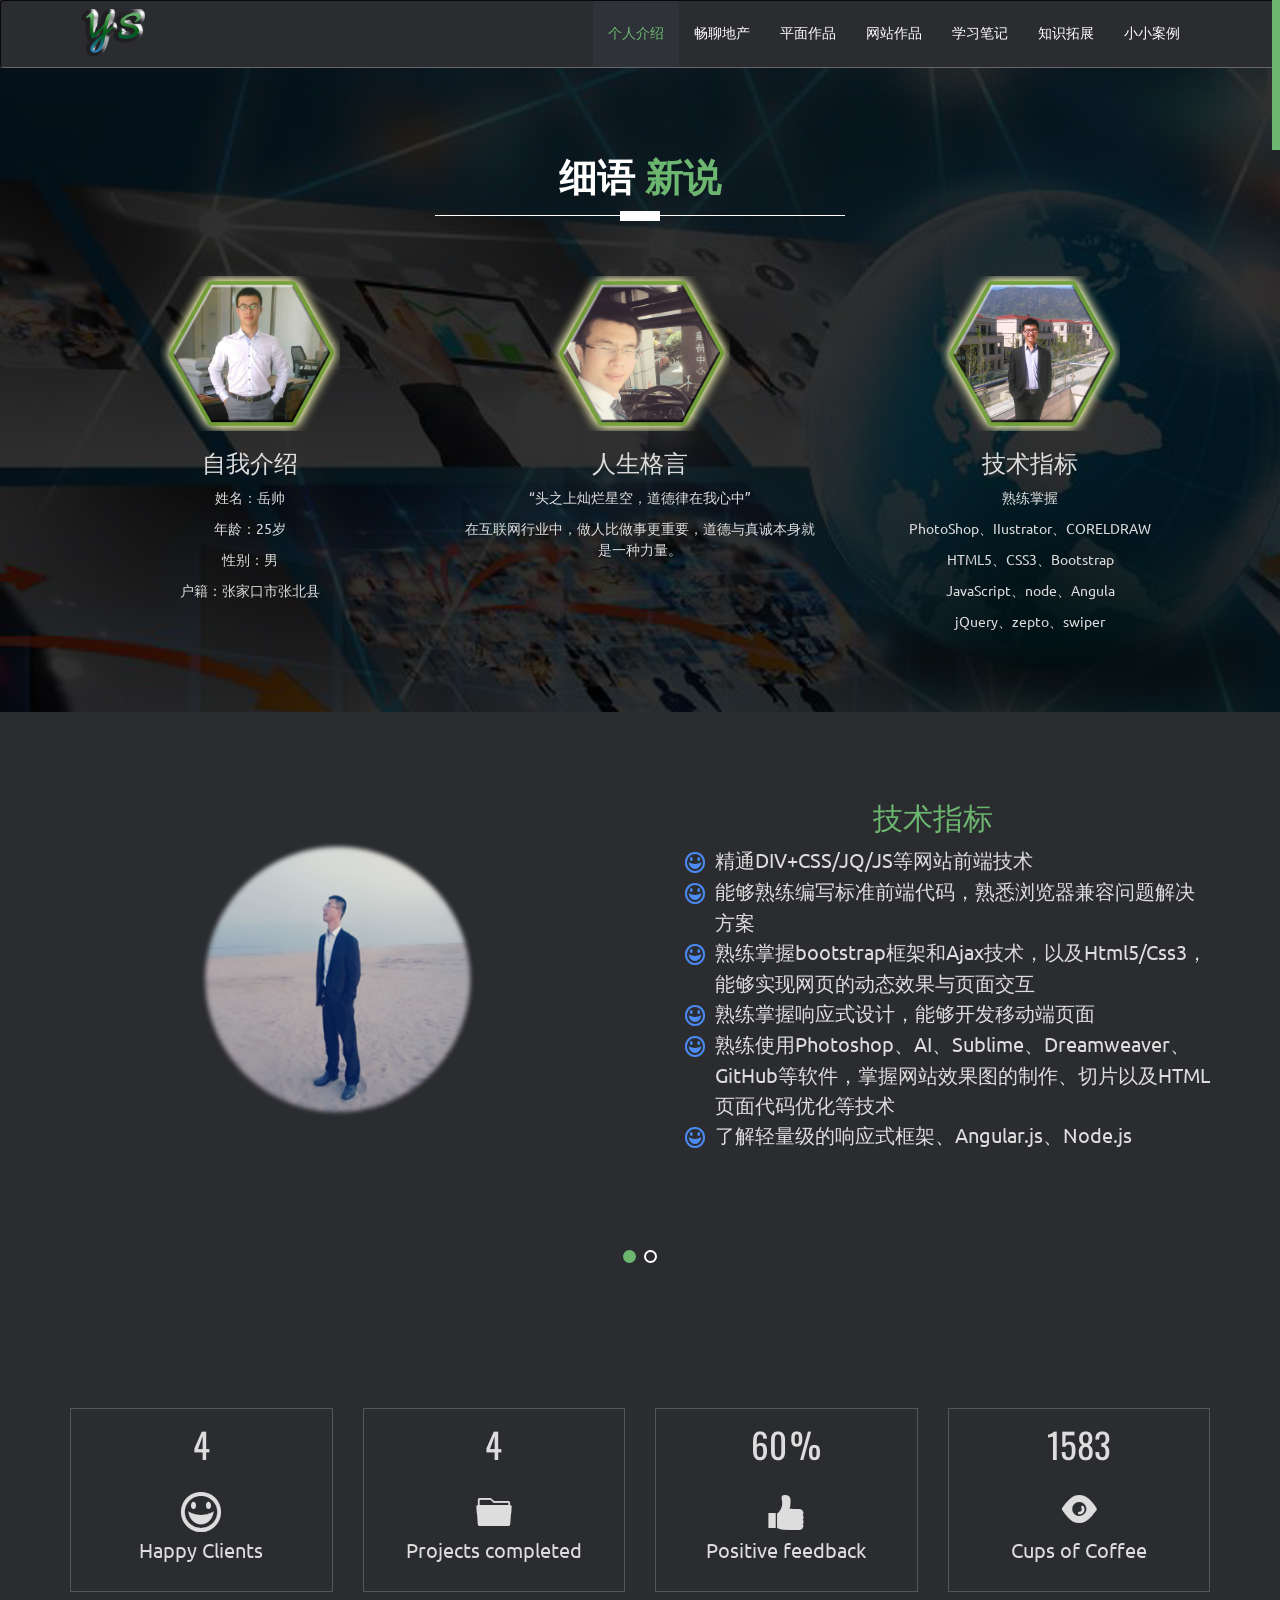
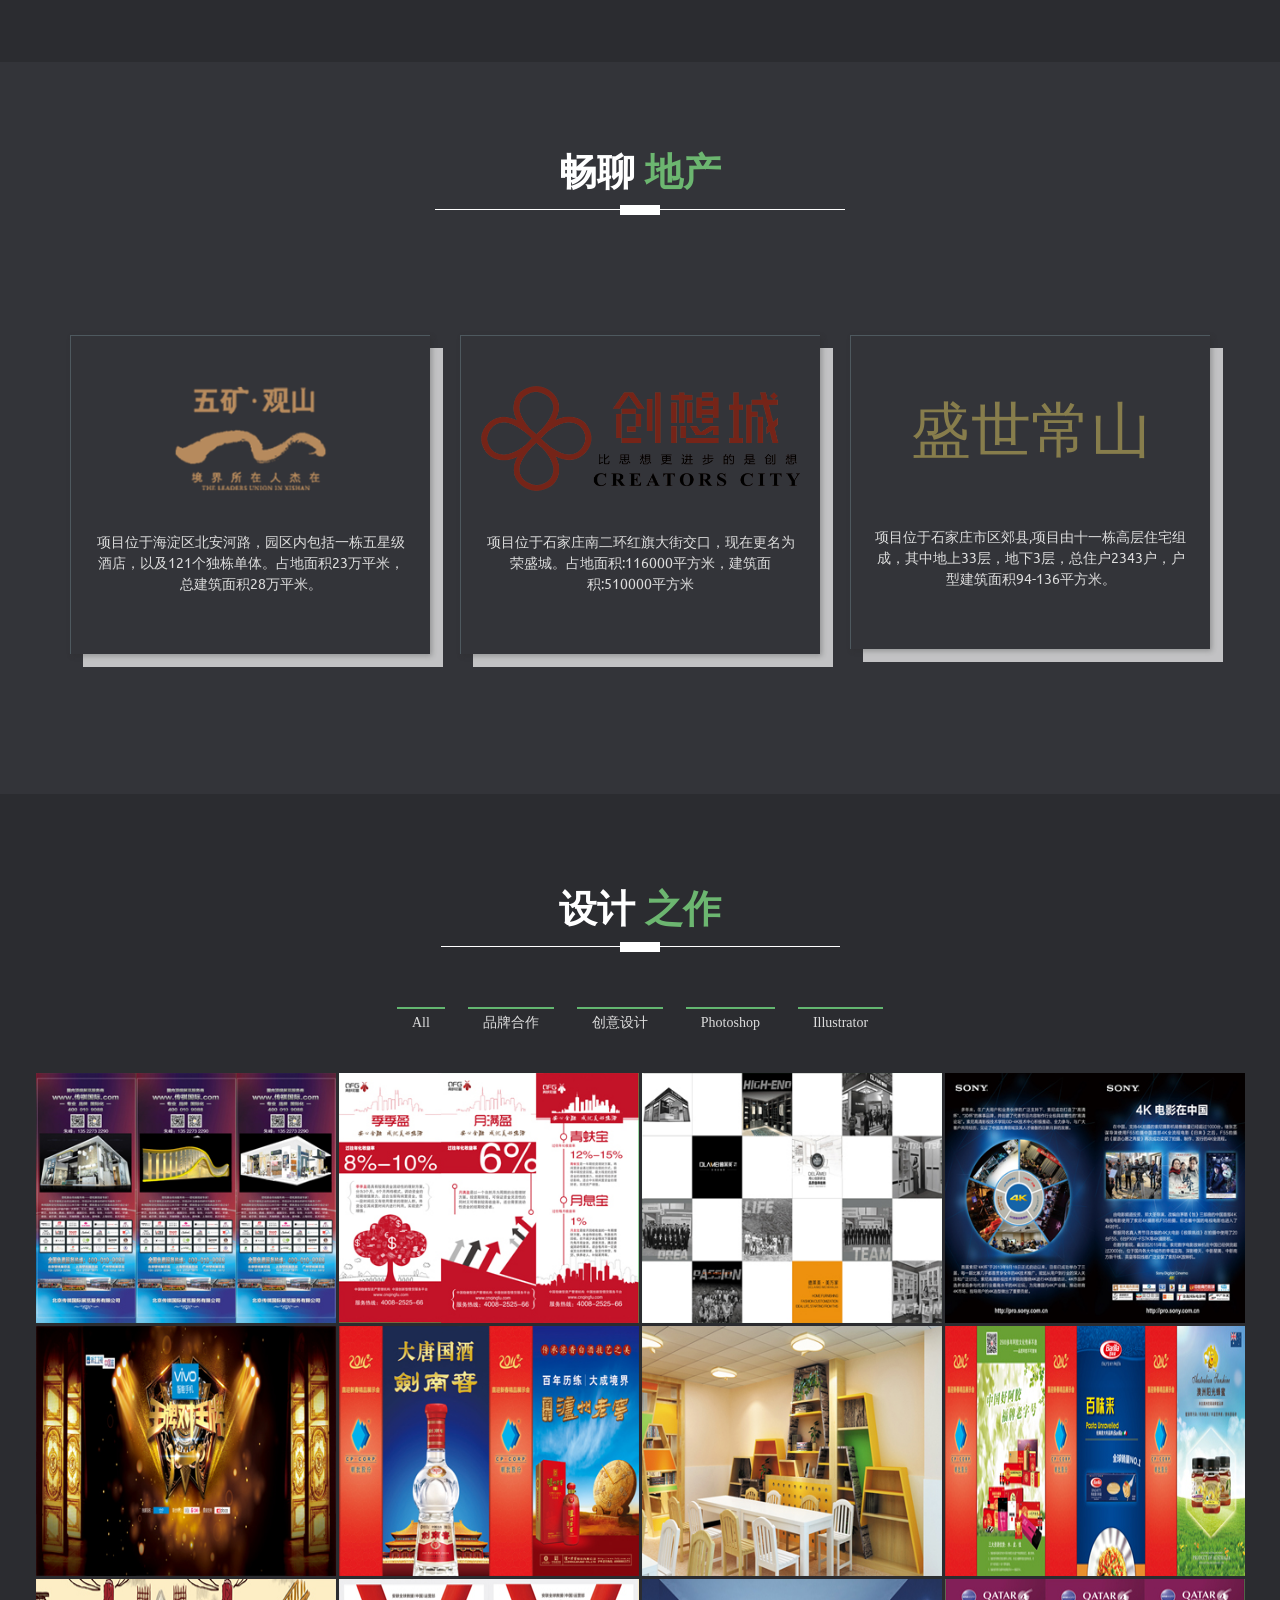
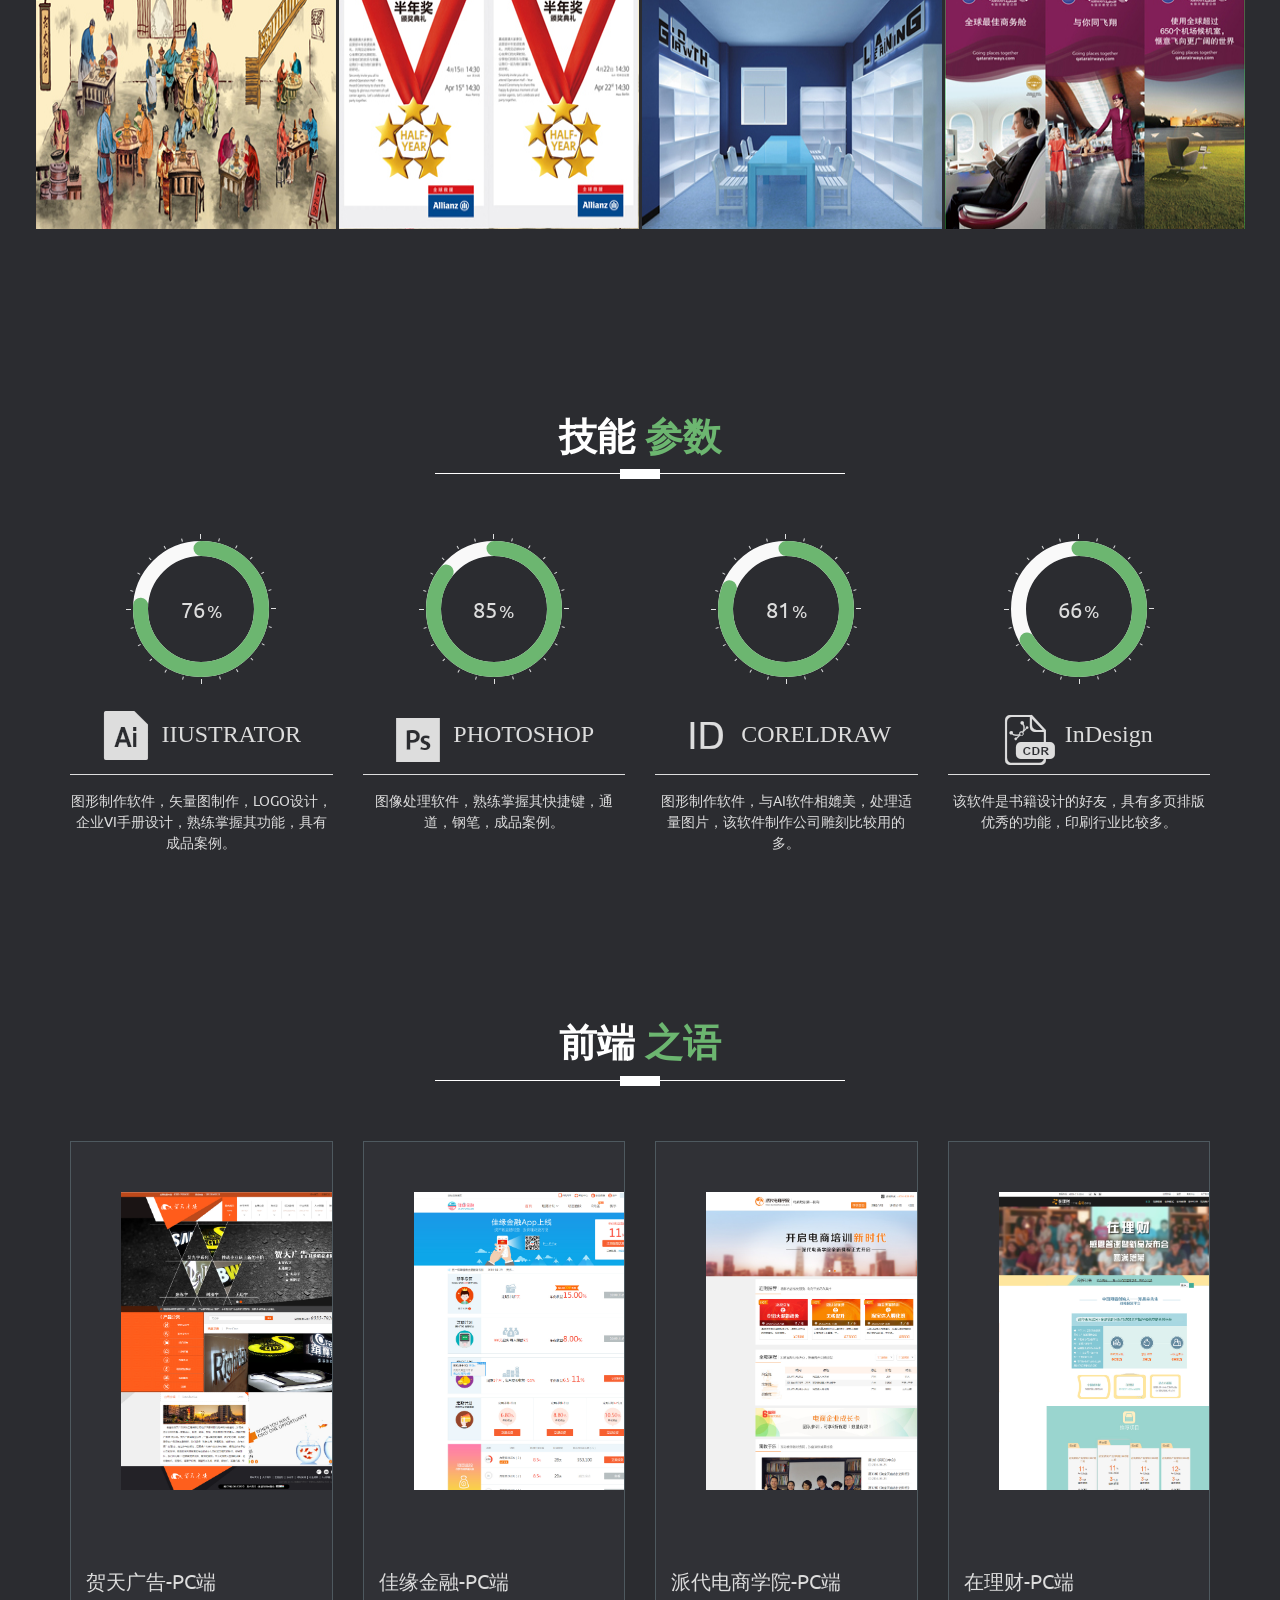
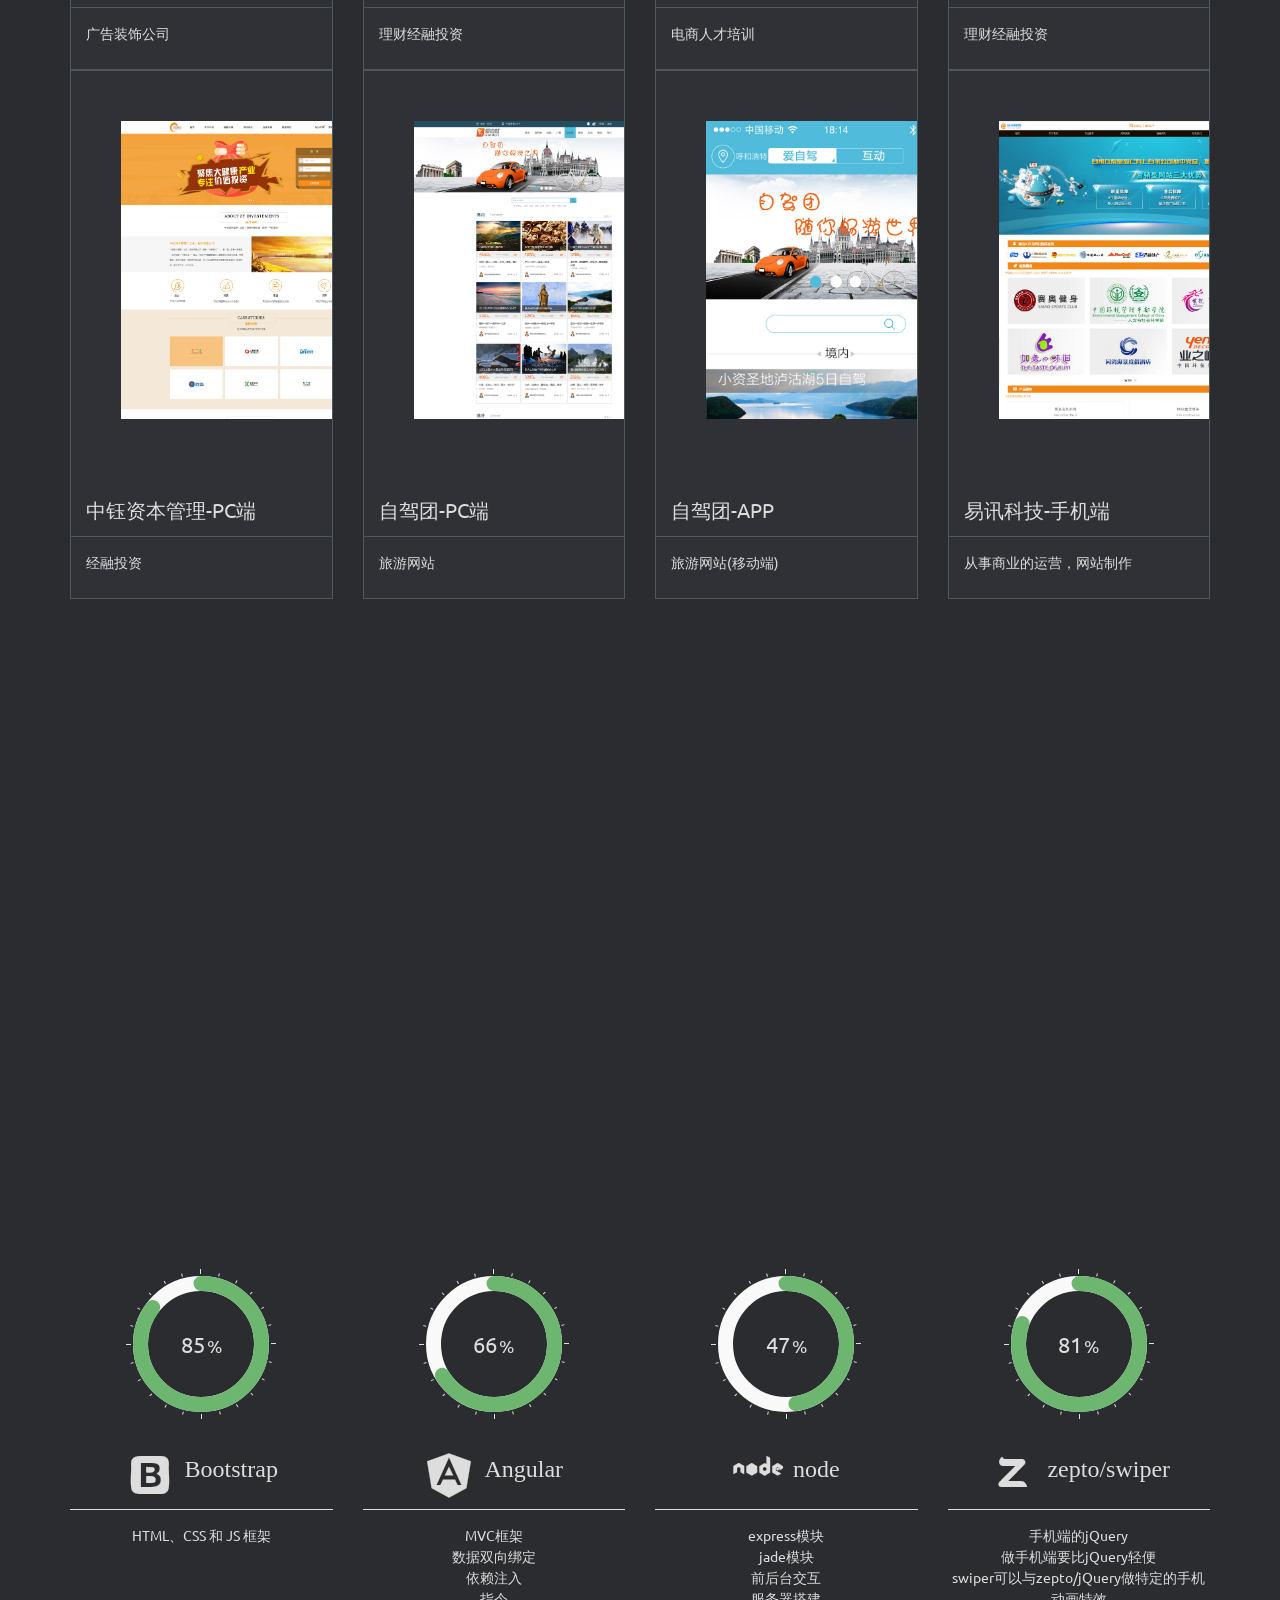
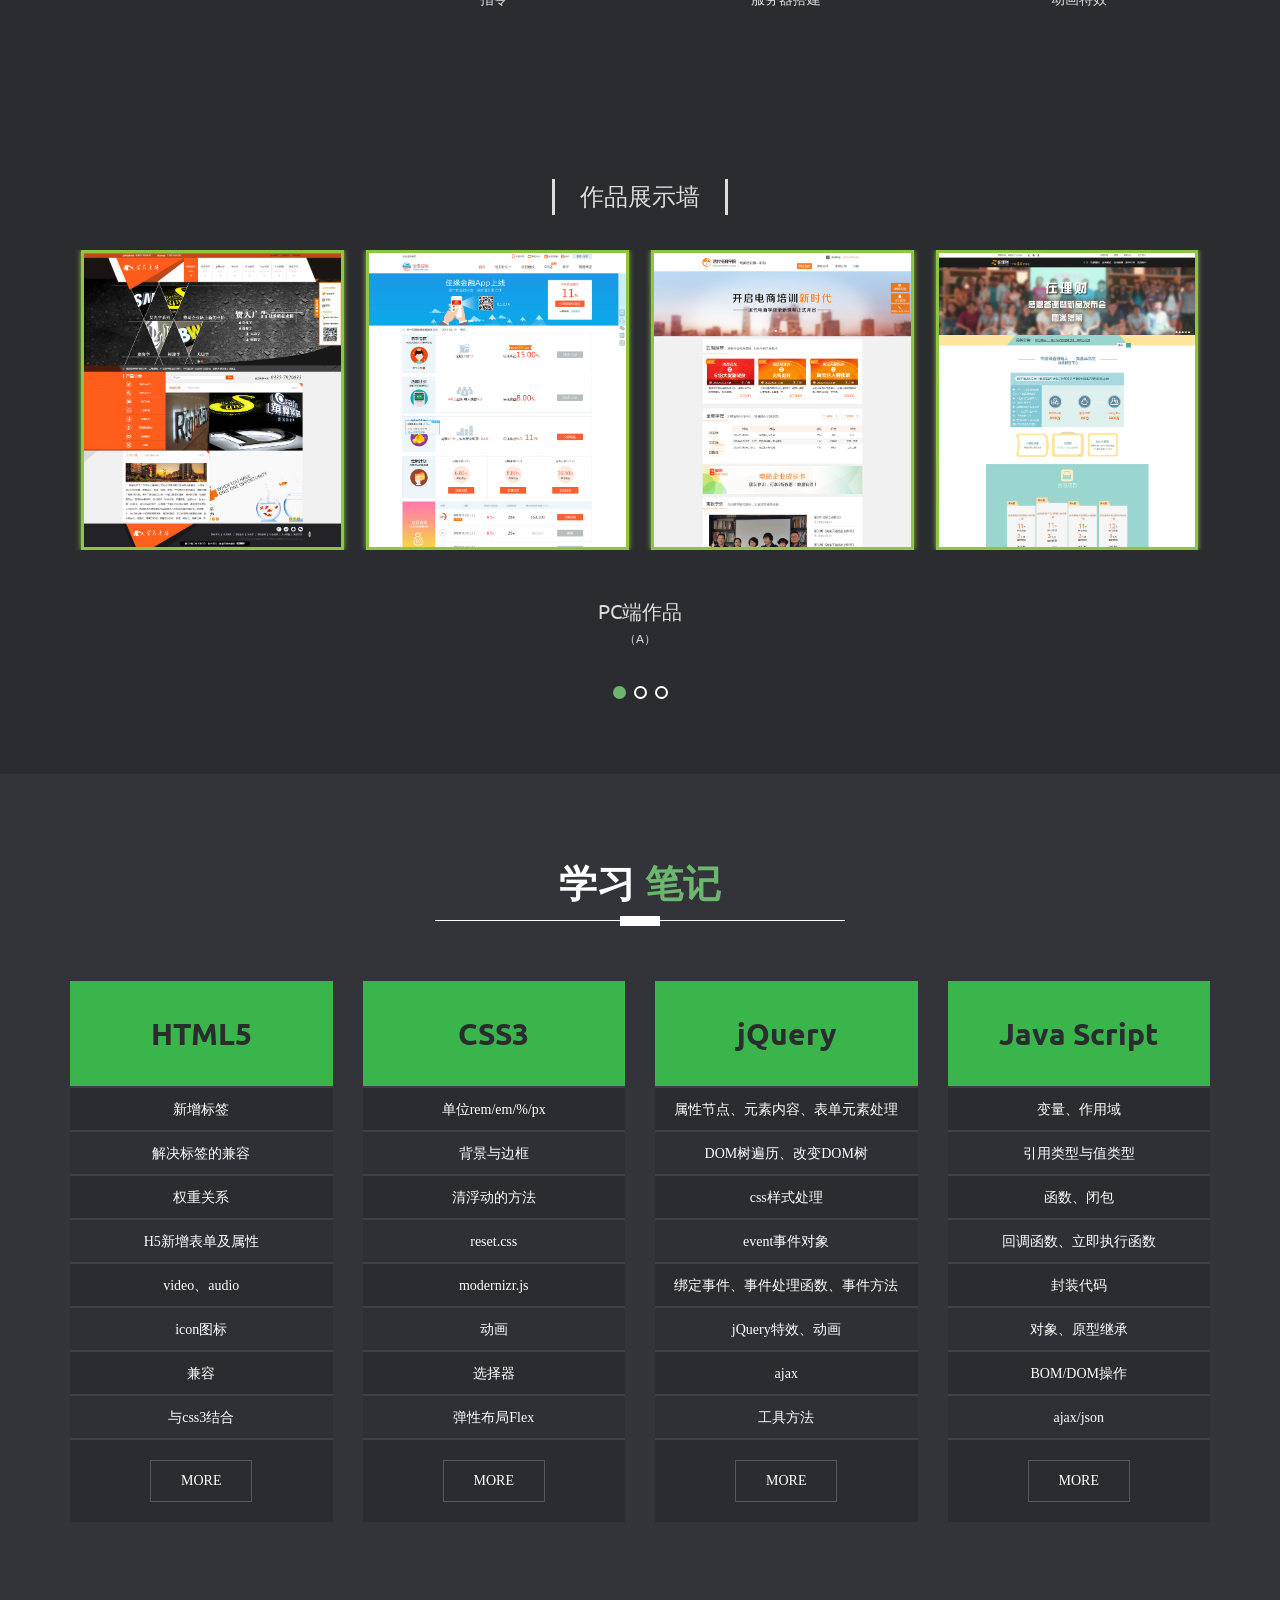
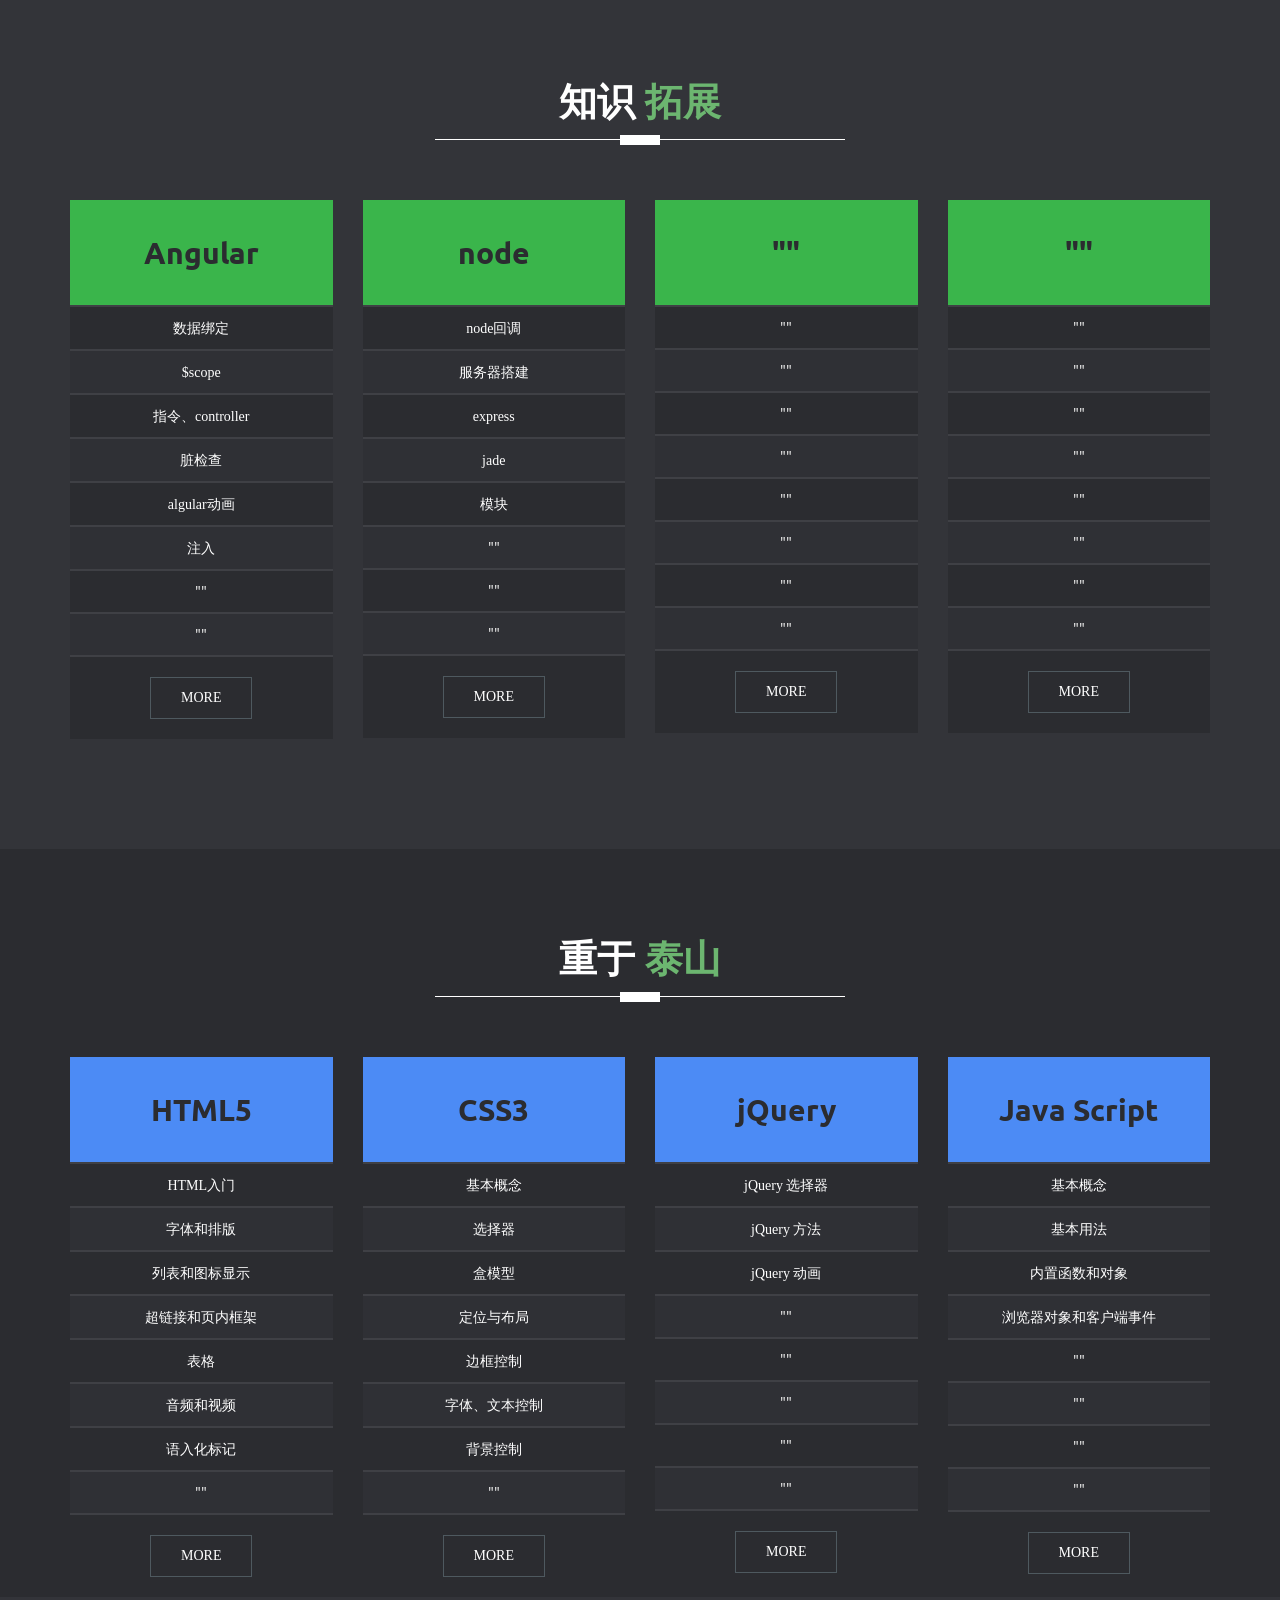
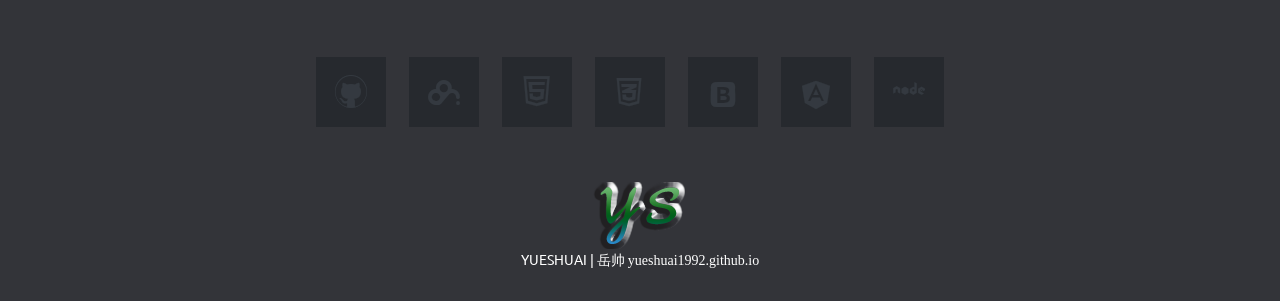
==== commit 8b9f7e64: "5171258" ====
--- a/index.html
+++ b/index.html
@@ -228,7 +228,7 @@
 									</p>
 									<p class="
 									feature-desc_P2"></p>
-									<!-- <a href="#" class="btn btn-transparent">Learn More</a>
+									<!--<a href="#" class="btn btn-transparent">Learn More</a>
 									<a href="#" class="btn btn-transparent">Purchase Theme</a> -->
 								</div>
 								<!-- /features content -->
@@ -260,7 +260,7 @@
 										根据Web2.0的标准，运用HTML5、CSS3、JavaScript等Web前端开发技术进行网页的重构和维护；响应式使网页适配各种移动端，了解skel.js轻量级响应式框架；能够简单的配合后台运用JSON数据进行Ajax实现数据交互；运用主流框架Bootstrap、JQuery或是Javascript操作DOM实现网站的交互效果；了解Node.js以及Angular.js</li>
 									</ul>
 									</p>
-									<!-- <a href="#" class="btn btn-transparent">Learn More</a>
+								<!-- 	<a href="#" class="btn btn-transparent">Learn More</a>
 									<a href="#" class="btn btn-transparent">Purchase Theme</a> -->
 								</div>
 								<!-- /features content -->
@@ -905,7 +905,7 @@
 								<!-- member social profile -->
 								<div class="mask">
 									<ul class="clearfix">
-										<li style="background: #4c8bf5;"><a href="http://biz.izijia.cn/tour/" target="blank"><i class="iconfont" target="blank">&#xe600;</i></a></li>
+										<li style="background: #4c8bf5;"><a href="https://github.com/yueshuai1992/app_project/tree/master/public" target="blank"><i class="iconfont" target="blank">&#xe600;</i></a></li>
 										<li><a href="https://github.com/yueshuai1992" target="blank"><i class="iconfont">&#xe607;</i></a></li>
 										<li><a href="http://pan.baidu.com/disk/home#list/path=%2F" target="blank"><i class="iconfont">&#xe60d;</i></a></li>
 										<li><a href="#body"><i class="iconfont">&#xe609;</i></a></li>
@@ -1103,7 +1103,7 @@
 							<span class="chart" data-percent="85">
 								<span class="percent"></span>
 							</span>
-							<h3><i class="iconfont">&#xe60c;</i>zepto/<i class="iconfont">&#xe60b;</i>swiper</h3>
+							<h3><i class="iconfont">&#xe60c;</i>zepto/swiper</h3>
 							<p>
 							手机端的jQuery <br>
 							做手机端要比jQuery轻便<br>
@@ -1191,8 +1191,8 @@
 
 								<!-- client photo -->
 								<div class="client-thumb">
-									<a href="http://m.qhdecen.com/"><img src="img/team/作品5.jpg" class="img-responsive" alt="Meghna"></a>
-									<a href="http://biz.izijia.cn/tour/"><img src="img/team/作品6.jpg" class="img-responsive" alt="Meghna"></a>
+									<a href="http://m.qhdecen.com/" target="blank"><img src="img/team/作品5.jpg" class="img-responsive" alt="Meghna"></a>
+									<a href="http://biz.izijia.cn/tour/" target="blank"><img src="img/team/作品6.jpg" class="img-responsive" alt="Meghna"></a>
 									<a href="#"><img src="img/team/作品.jpg" class="img-responsive" alt="Meghna"></a>
 									<a href="#"><img src="img/team/作品.jpg" class="img-responsive" alt="Meghna"></a>
 								</div>
@@ -1316,7 +1316,7 @@
 							<!-- /plan description -->
 
 							<!-- signup button -->
-							<a class="btn btn-transparent" href="#">MORE</a>
+							<a class="btn btn-transparent" href="https://github.com/yueshuai1992/JQuery" target="blank">MORE</a>
 							<!-- /signup button -->
 
 						</div>
@@ -1336,19 +1336,19 @@
 
 							<!-- plan description -->
 							<ul>
-								<li><a href="">变量、作用域</a></li>
-								<li><a href="">引用类型与值类型</a></li>
-								<li><a href="">函数、闭包</a></li>
-								<li><a href="">回调函数、立即执行函数</a></li>
-								<li><a href="">封装代码</a></li>
-								<li><a href="">对象、原型继承</a></li>
-								<li><a href="">BOM/DOM操作</a></li>
-								<li><a href="">ajax/json</a></li>
+								<li><a href="md/javaScript作用域_160517112207.html" target="blank">变量、作用域</a></li>
+								<li><a href="md/js值类型与引用类型_160517112202.html" target="blank">引用类型与值类型</a></li>
+								<li><a href="md/闭包this_160517132625.html" target="blank">函数、闭包</a></li>
+								<li><a href="md/立即执行函数_160517133133.html" target="blank">回调函数、立即执行函数</a></li>
+								<li><a href="md/生成对象的原始模式_160517134229.html" target="blank">封装代码</a></li>
+								<li><a href="md/生成对象的原始模式_160517134229.html" target="blank">对象、原型继承</a></li>
+								<li><a href="md/bom_dom.html" target="blank">BOM/DOM操作</a></li>
+								<li><a href="https://github.com/yueshuai1992/AJAX" target="blank">ajax/json</a></li>
 							</ul>
 							<!-- /plan description -->
 
 							<!-- signup button -->
-							<a class="btn btn-transparent" href="#">MORE</a>
+							<a class="btn btn-transparent" href="https://github.com/yueshuai1992/Js" target="blank">MORE</a>
 							<!-- /signup button -->
 
 						</div>
@@ -1398,7 +1398,7 @@
 							<!-- /plan description -->
 
 							<!-- signup button -->
-							<a class="btn btn-transparent" href="#">MORE</a>
+							<a class="btn btn-transparent" href="https://github.com/yueshuai1992/AngularJs" target="blank">MORE</a>
 							<!-- /signup button -->
 
 						</div>
@@ -1418,11 +1418,11 @@
 
 							<!-- plan description -->
 							<ul>
-								<li><a href="case/动画方法/下拉列表.html">动画方法</a></li>
-								<li>""</li>
-								<li>""</li>
-								<li>""</li>
-								<li>""</li>
+								<li><a href="https://github.com/yueshuai1992/node">node回调</a></li>
+								<li><a href="https://github.com/yueshuai1992/node">服务器搭建</a></li>
+								<li><a href="https://github.com/yueshuai1992/node">express</a></li>
+								<li><a href="https://github.com/yueshuai1992/node">jade</a></li>
+								<li><a href="https://github.com/yueshuai1992/node">模块</a></li>
 								<li>""</li>
 								<li>""</li>
 								<li>""</li>
@@ -1430,7 +1430,7 @@
 							<!-- /plan description -->
 
 							<!-- signup button -->
-							<a class="btn btn-transparent" href="#">MORE</a>
+							<a class="btn btn-transparent" href="https://github.com/yueshuai1992/node" target="blank">MORE</a>
 							<!-- /signup button -->
 
 						</div>
--- a/css/main.css
+++ b/css/main.css
@@ -50,7 +50,7 @@
 a, a:focus, a:hover {
     text-decoration: none;
     outline: 0;
-     font-family: "汉仪细行楷简";
+     font-family: "黑体";
 }
 
 a:focus, a:hover {
@@ -59,7 +59,7 @@
 
 h1, h2, h3, h4, h5, h6 {
 	font-weight: bolder;
-    font-family: "汉仪细行楷简";
+    font-family: "黑体";
     font-weight: 400;
 }
 
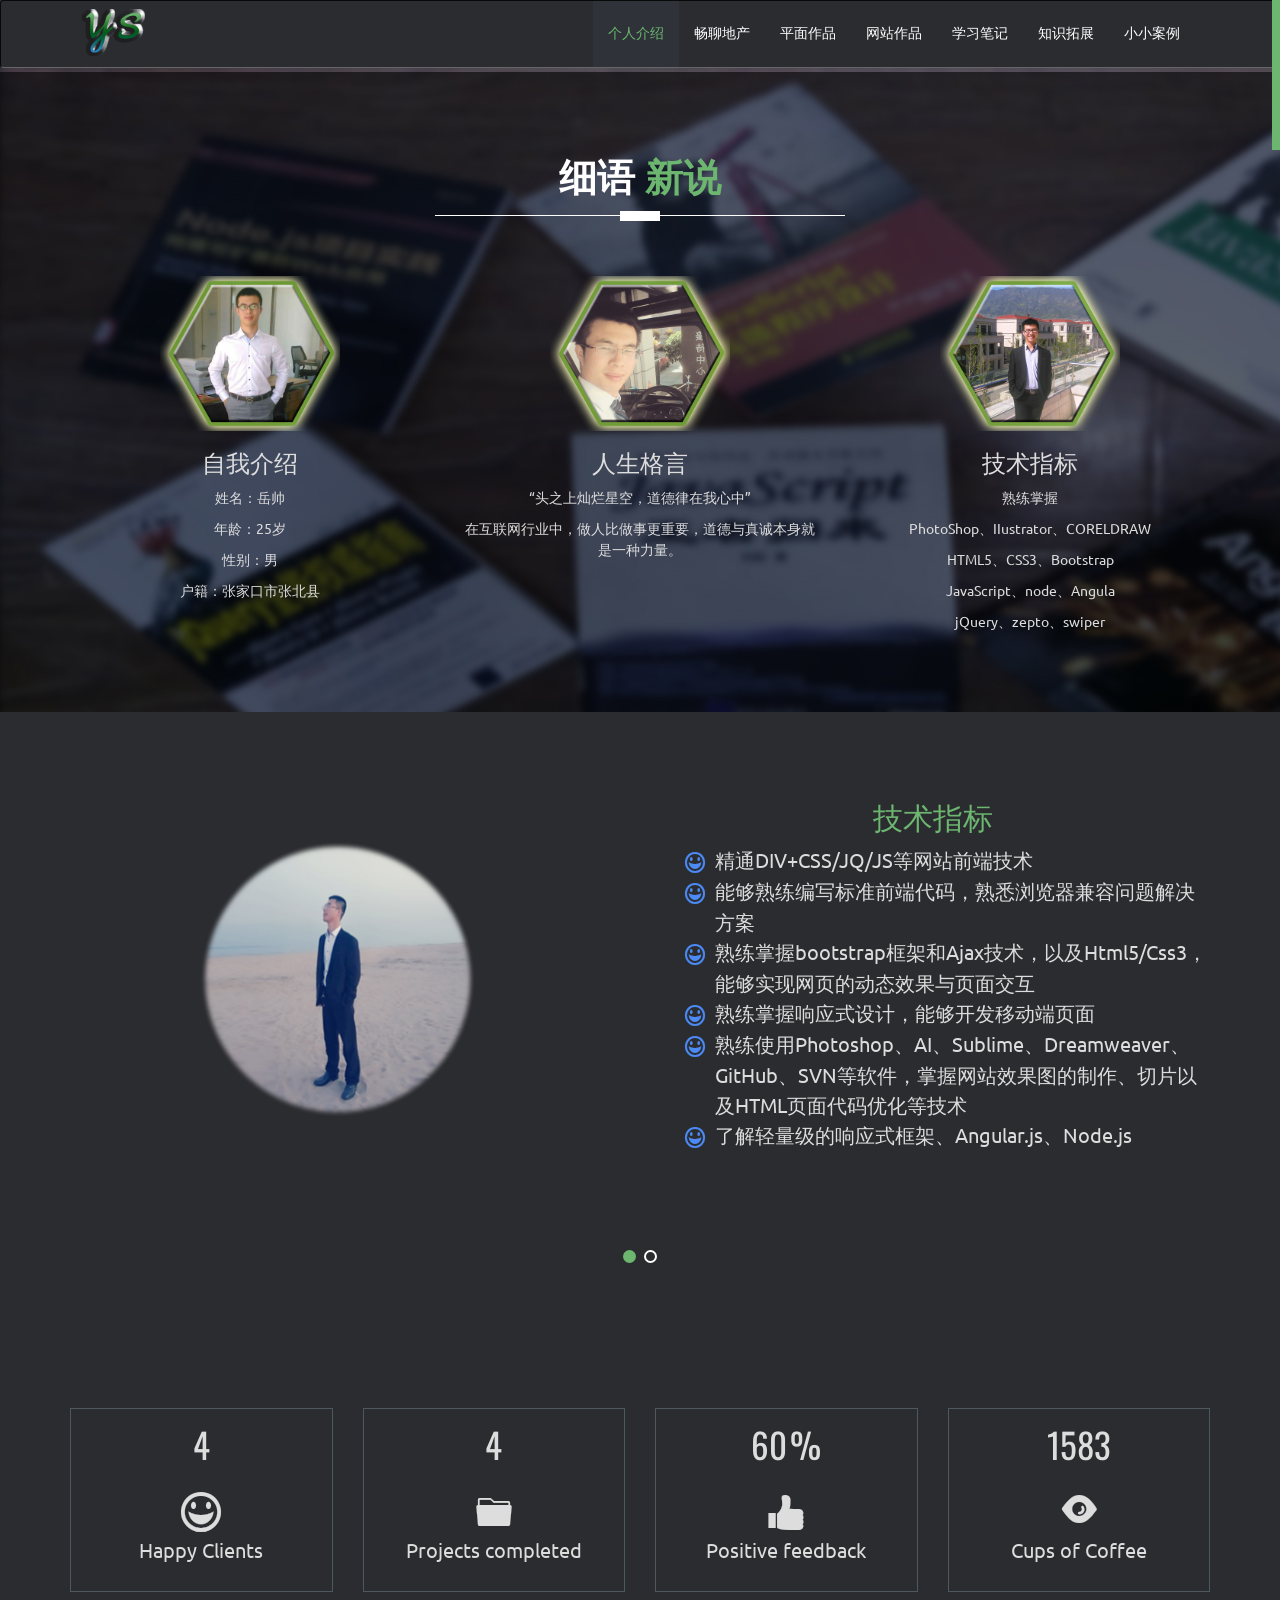
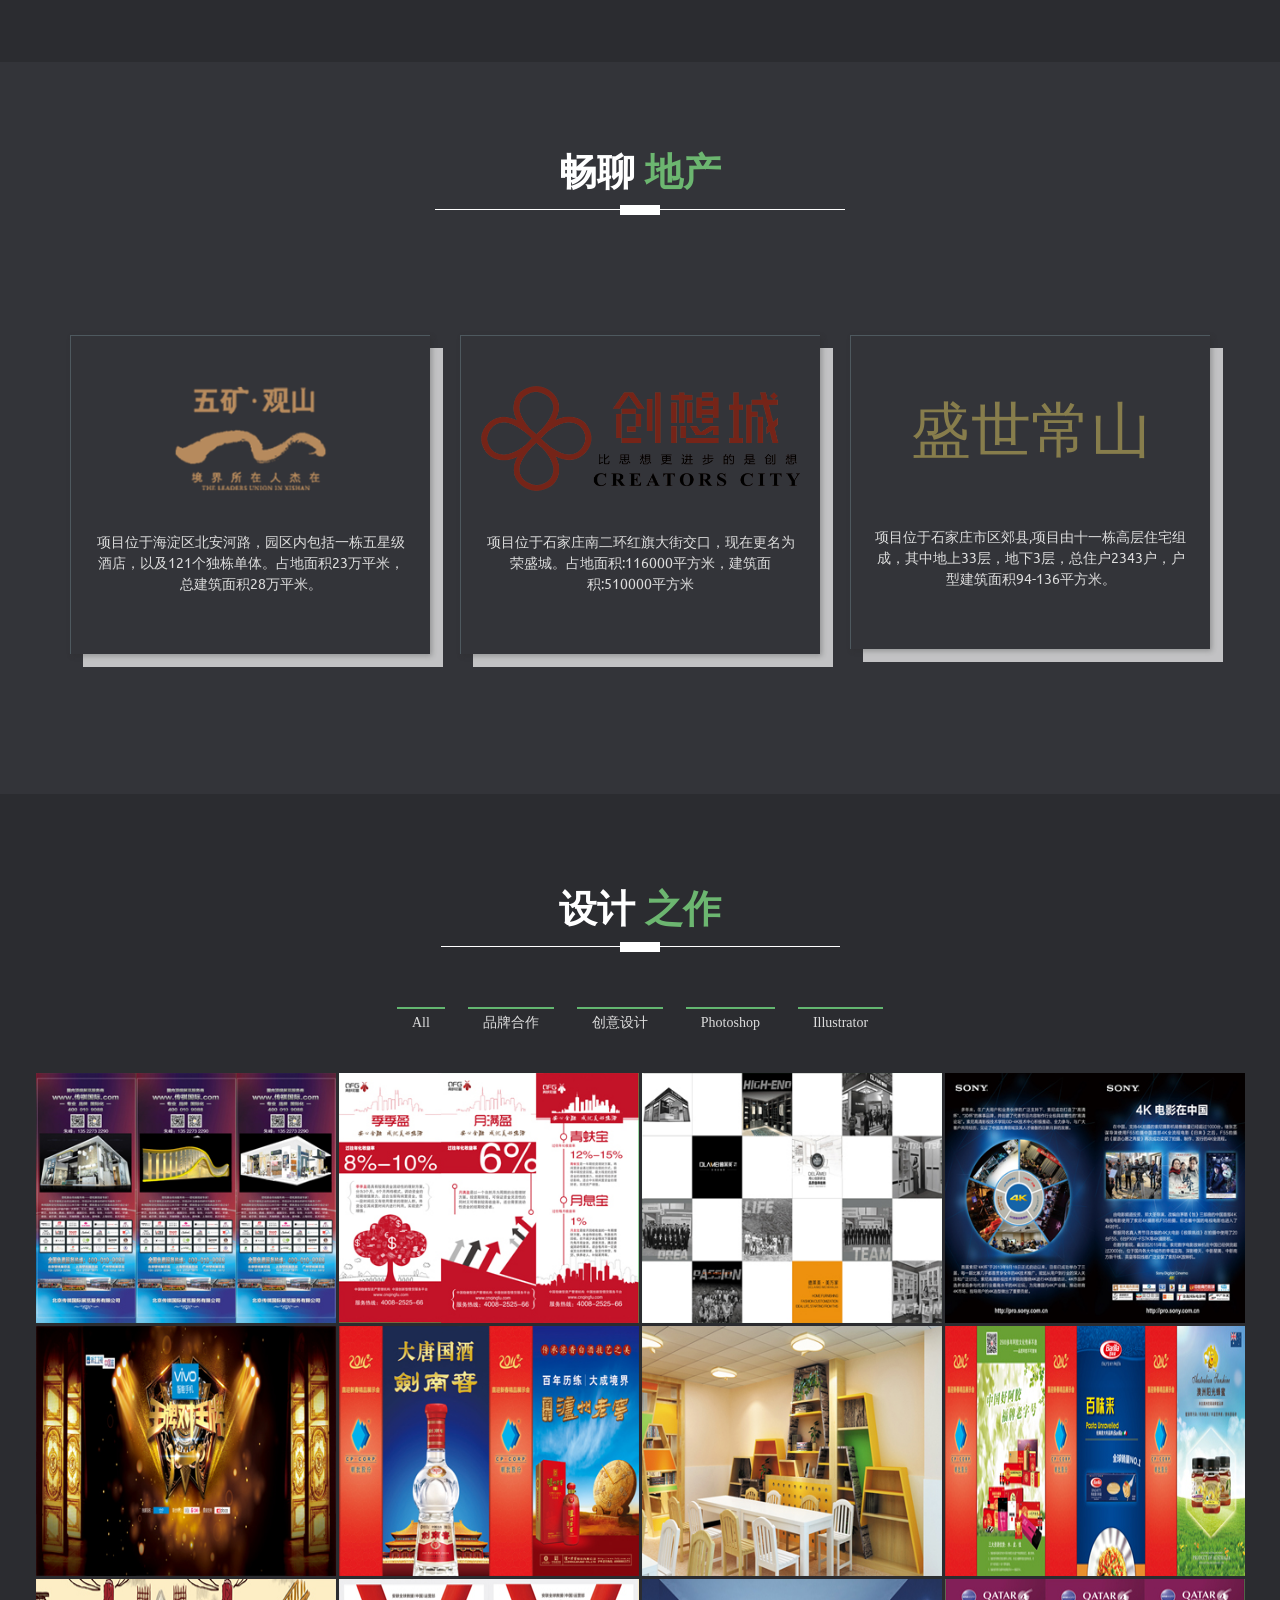
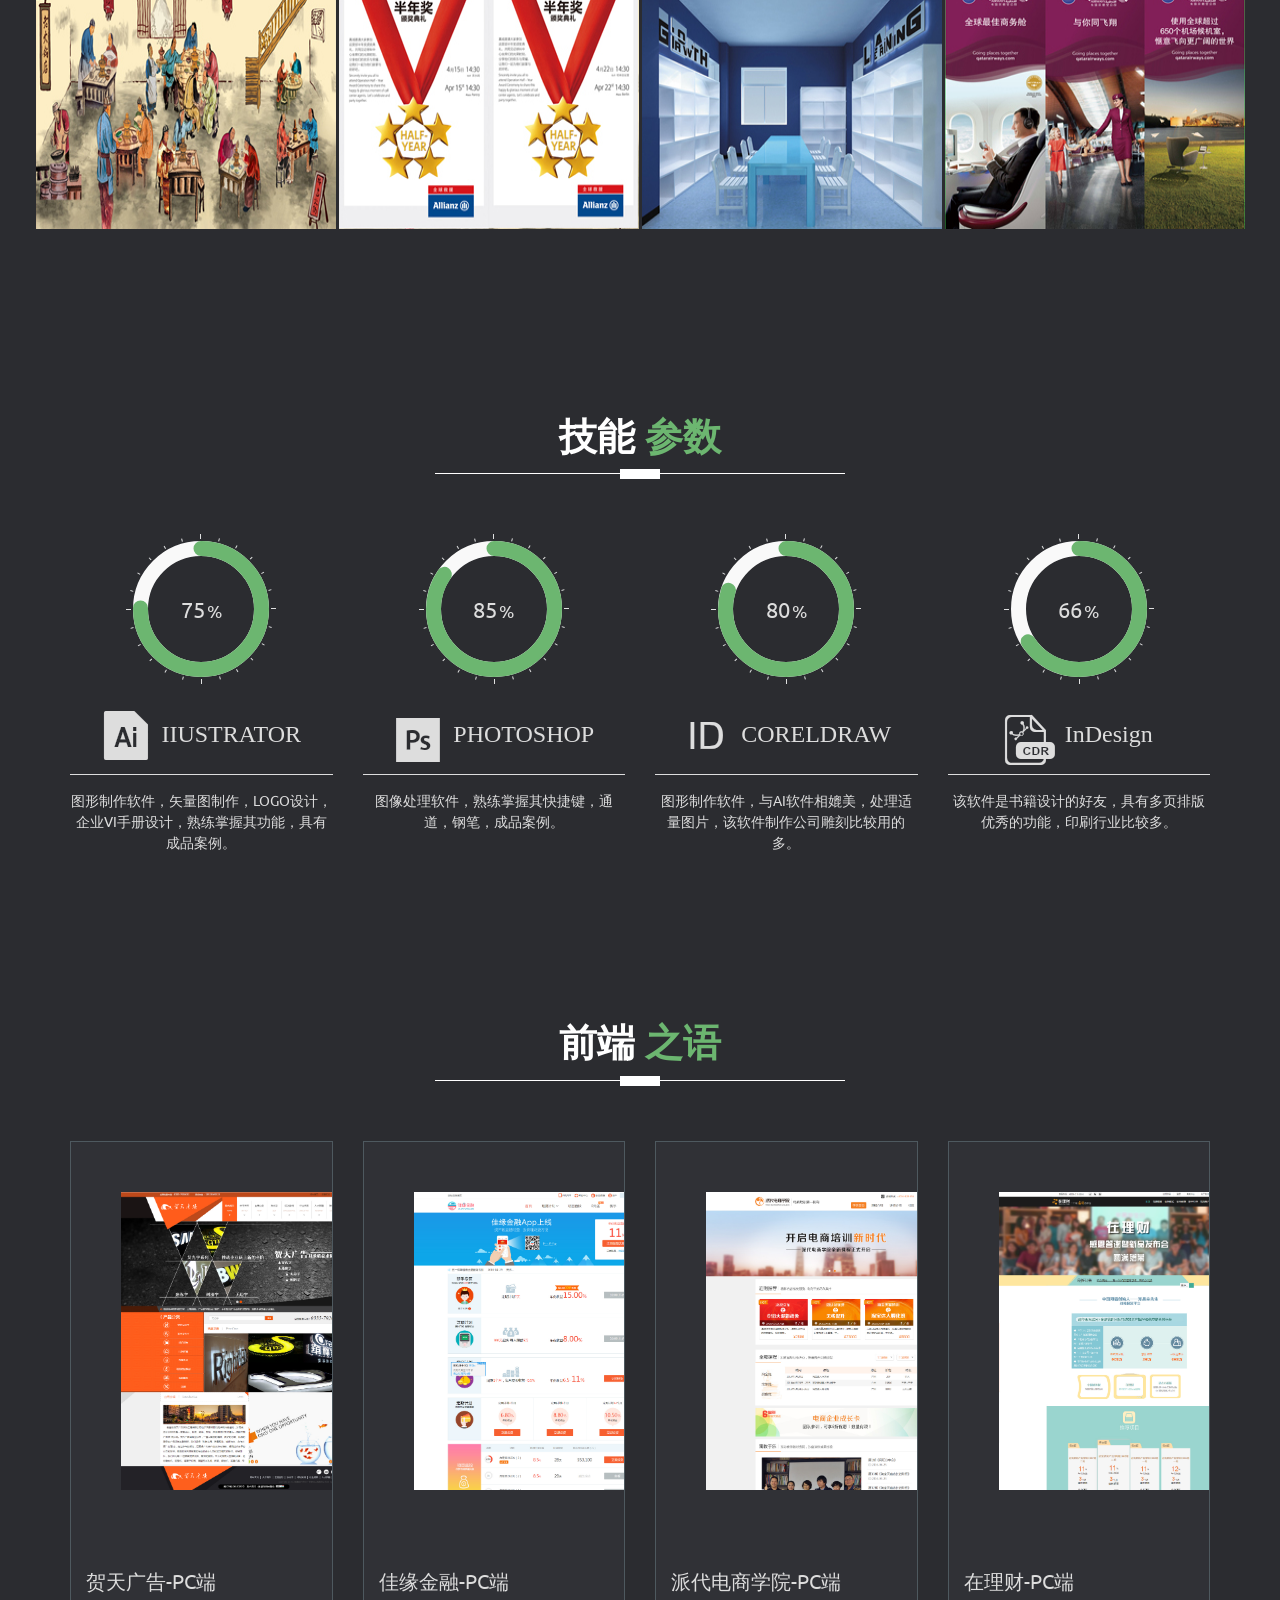
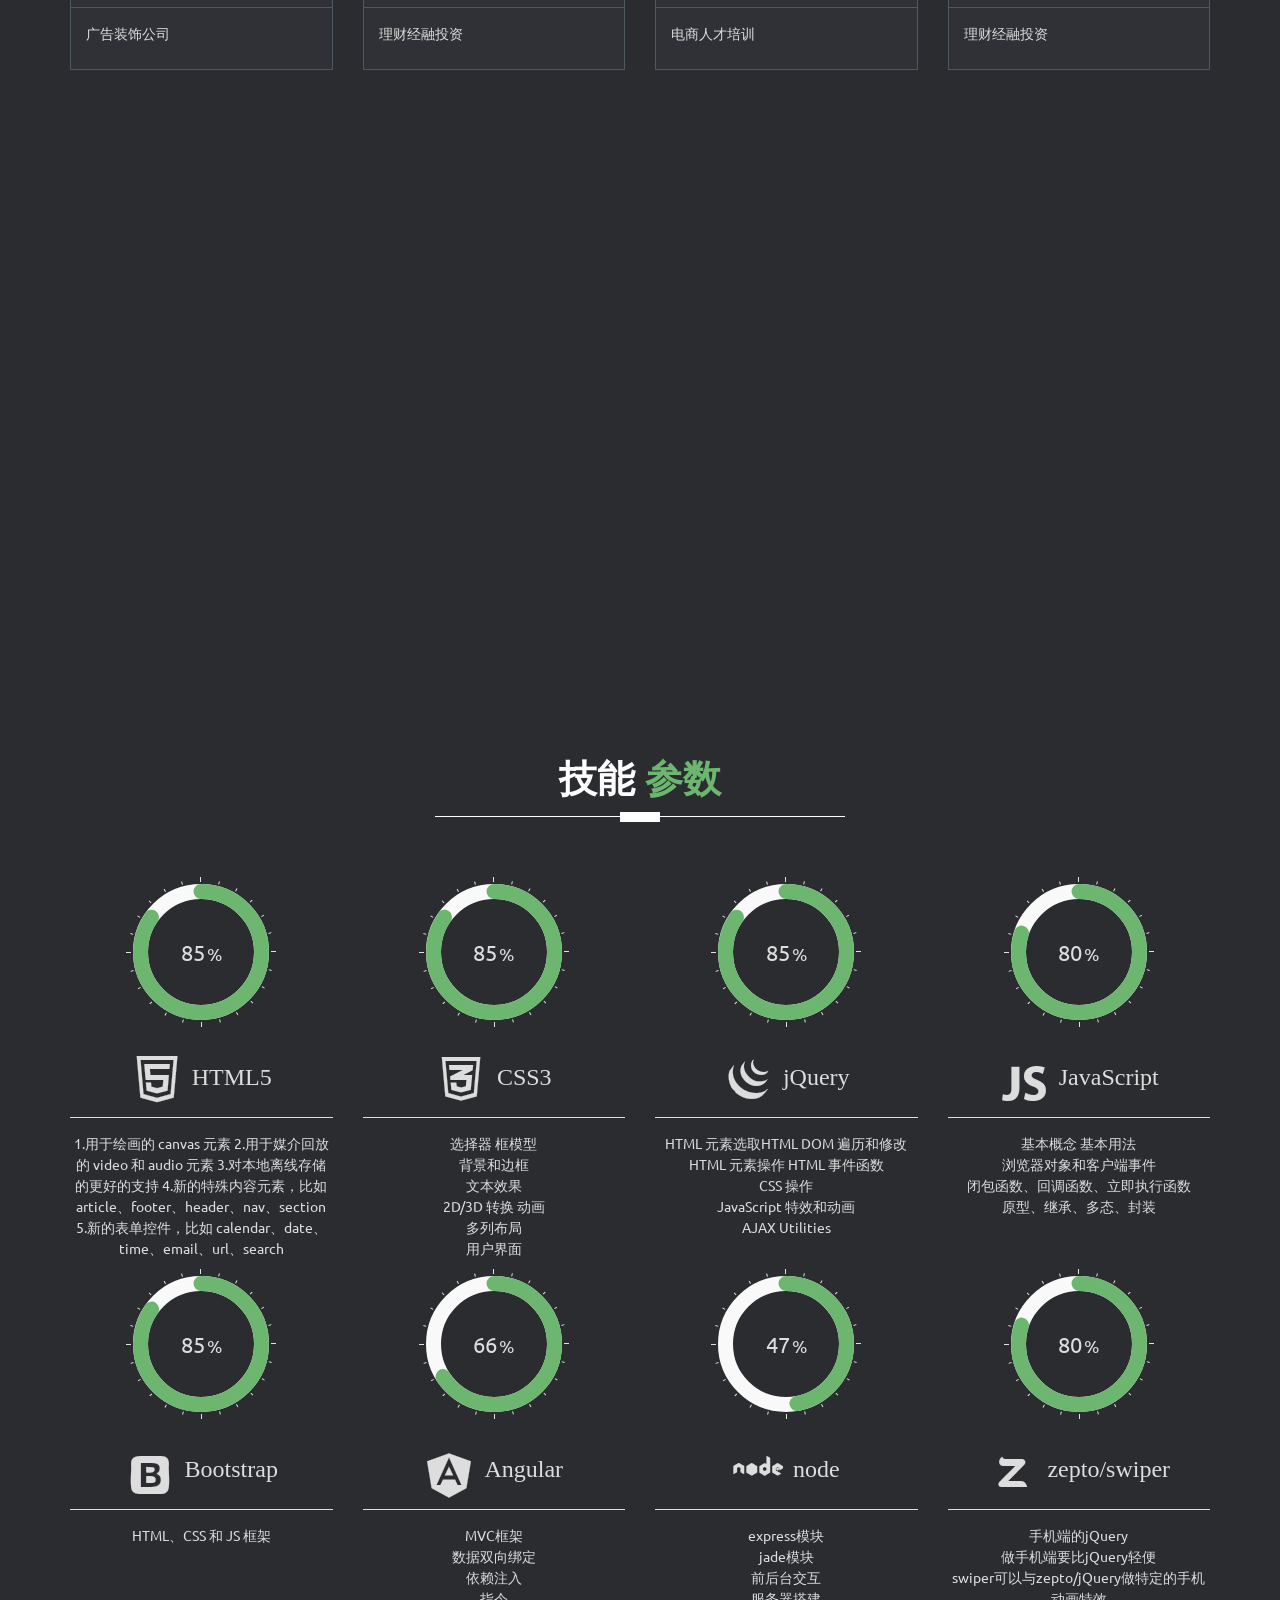
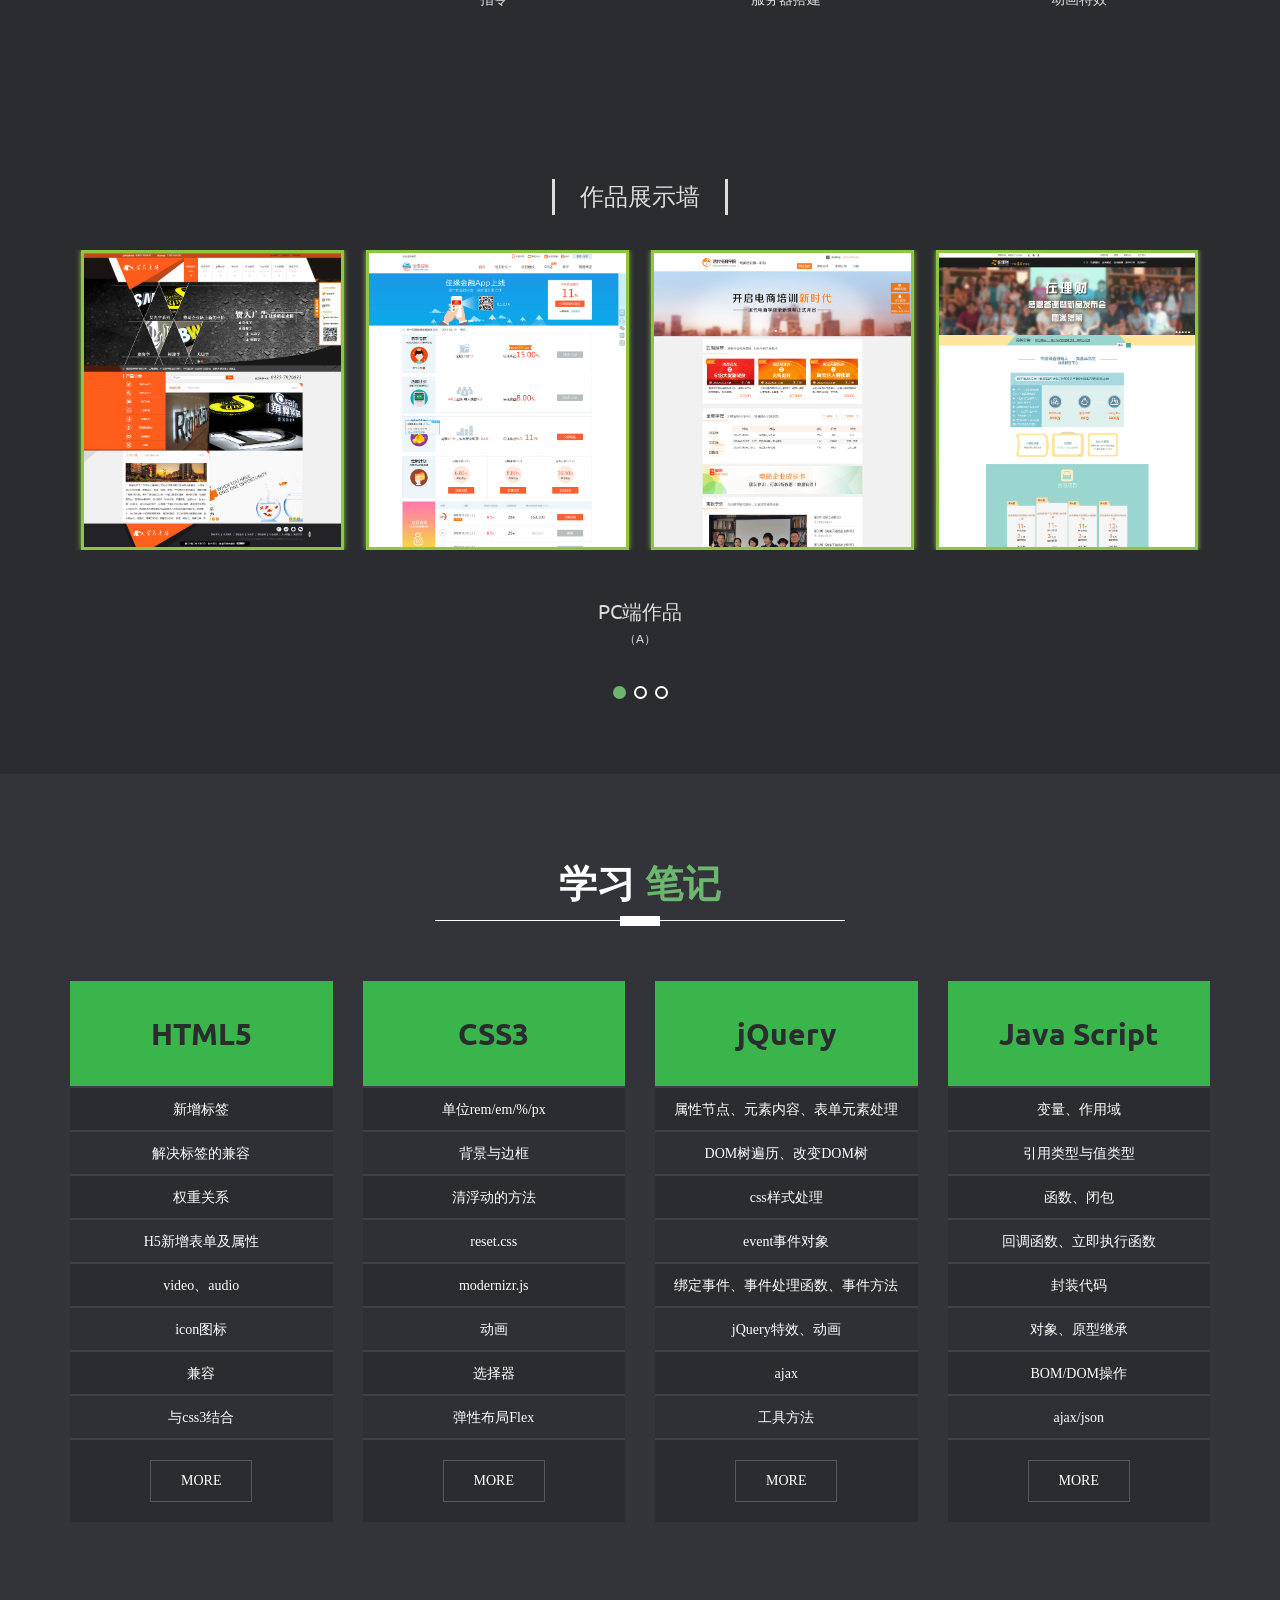
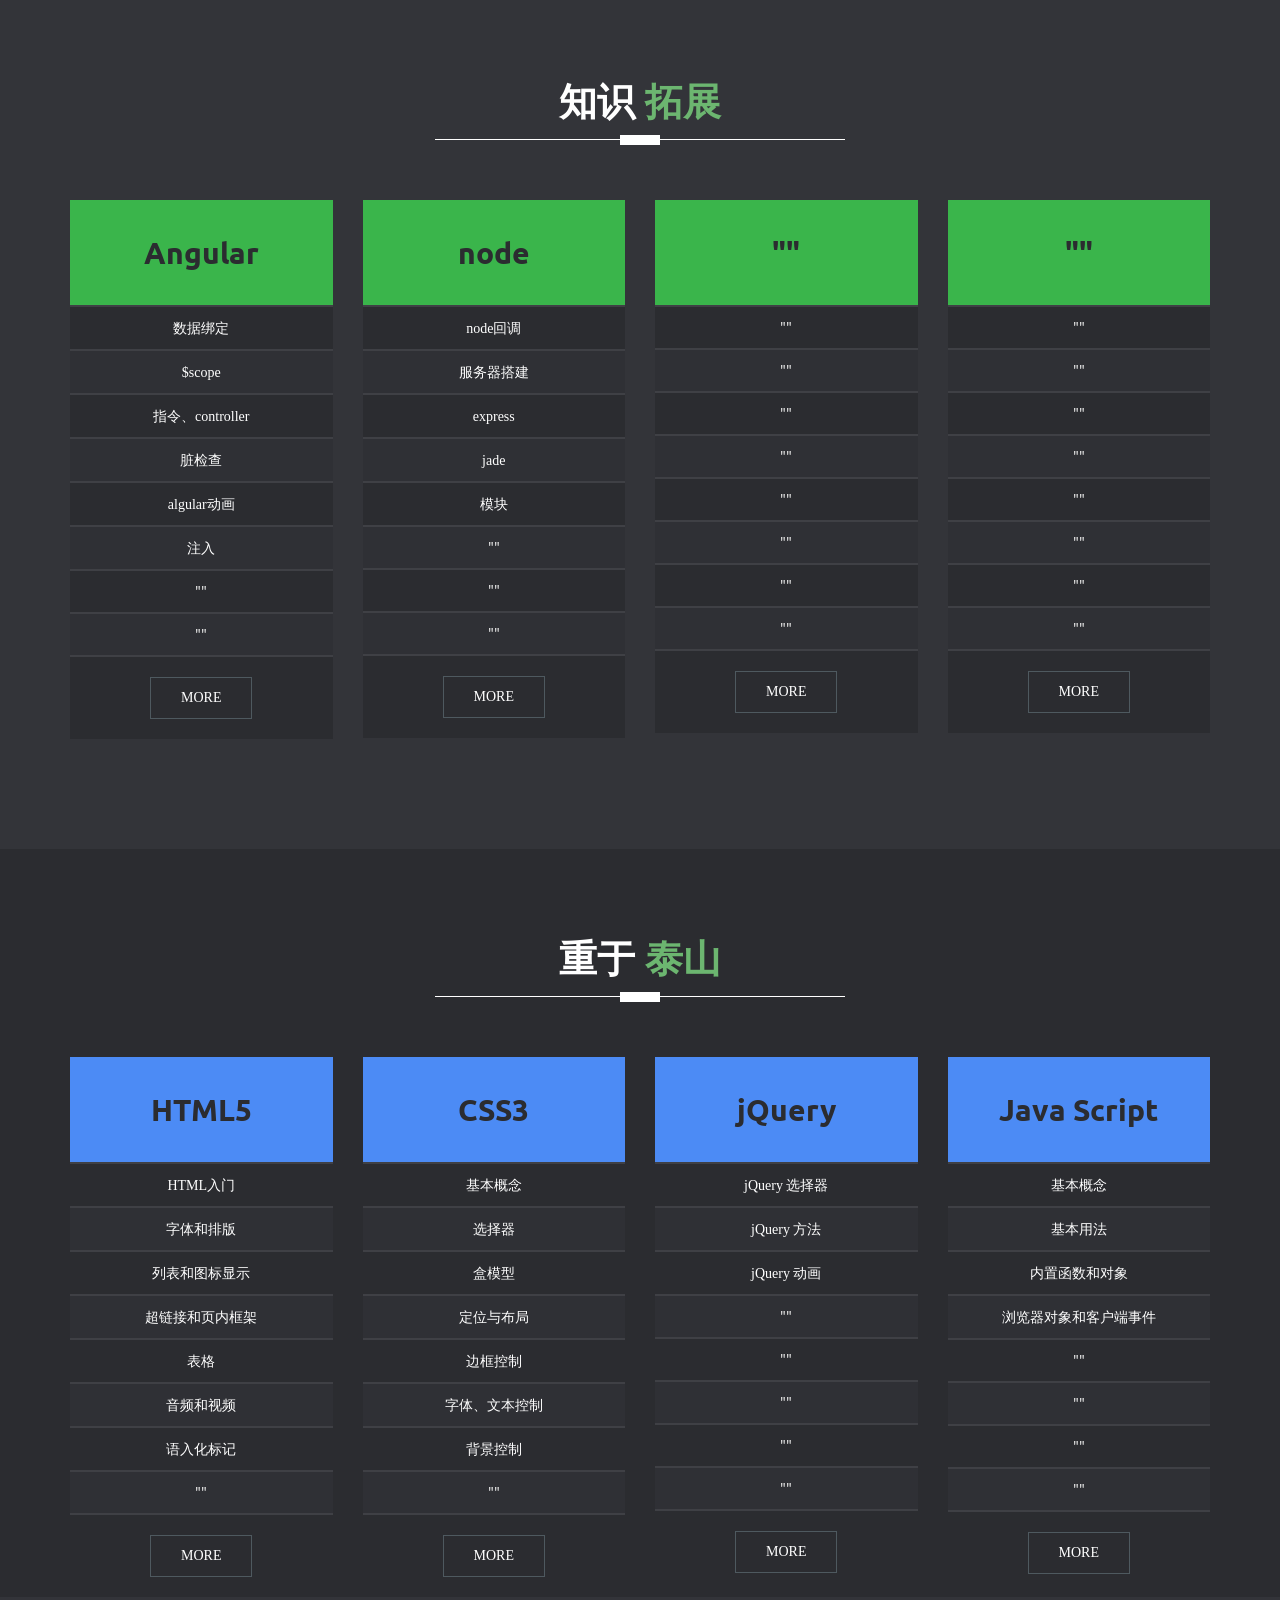
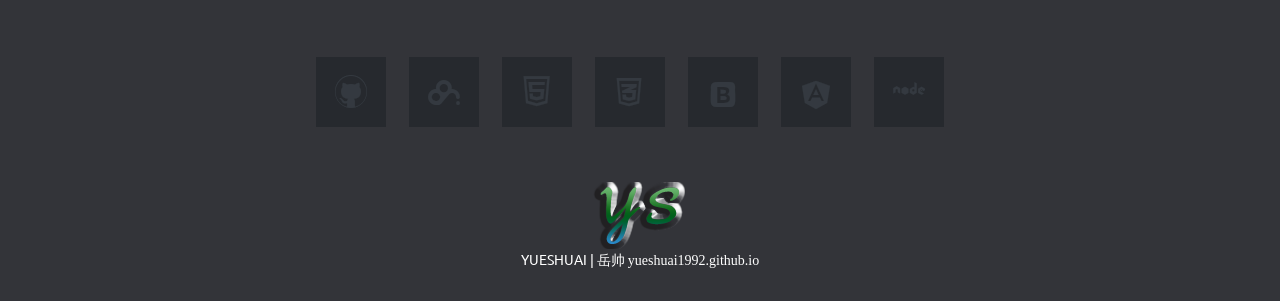
==== commit ab0a1742: "5172123" ====
--- a/index.html
+++ b/index.html
@@ -220,7 +220,7 @@
 											<li><i class="iconfont">&#xe612;</i>能够熟练编写标准前端代码，熟悉浏览器兼容问题解决方案</li>
 											<li><i class="iconfont">&#xe612;</i>熟练掌握bootstrap框架和Ajax技术，以及Html5/Css3，能够实现网页的动态效果与页面交互</li>
 											<li><i class="iconfont">&#xe612;</i>熟练掌握响应式设计，能够开发移动端页面</li>
-											<li><i class="iconfont">&#xe612;</i>熟练使用Photoshop、AI、Sublime、Dreamweaver、GitHub等软件，掌握网站效果图的制作、切片以及HTML页面代码优化等技术</li>
+											<li><i class="iconfont">&#xe612;</i>熟练使用Photoshop、AI、Sublime、Dreamweaver、GitHub、SVN等软件，掌握网站效果图的制作、切片以及HTML页面代码优化等技术</li>
 											<li><i class="iconfont">&#xe612;</i>了解轻量级的响应式框架、Angular.js、Node.js</li>
 											<li></li>
 											<li></li>
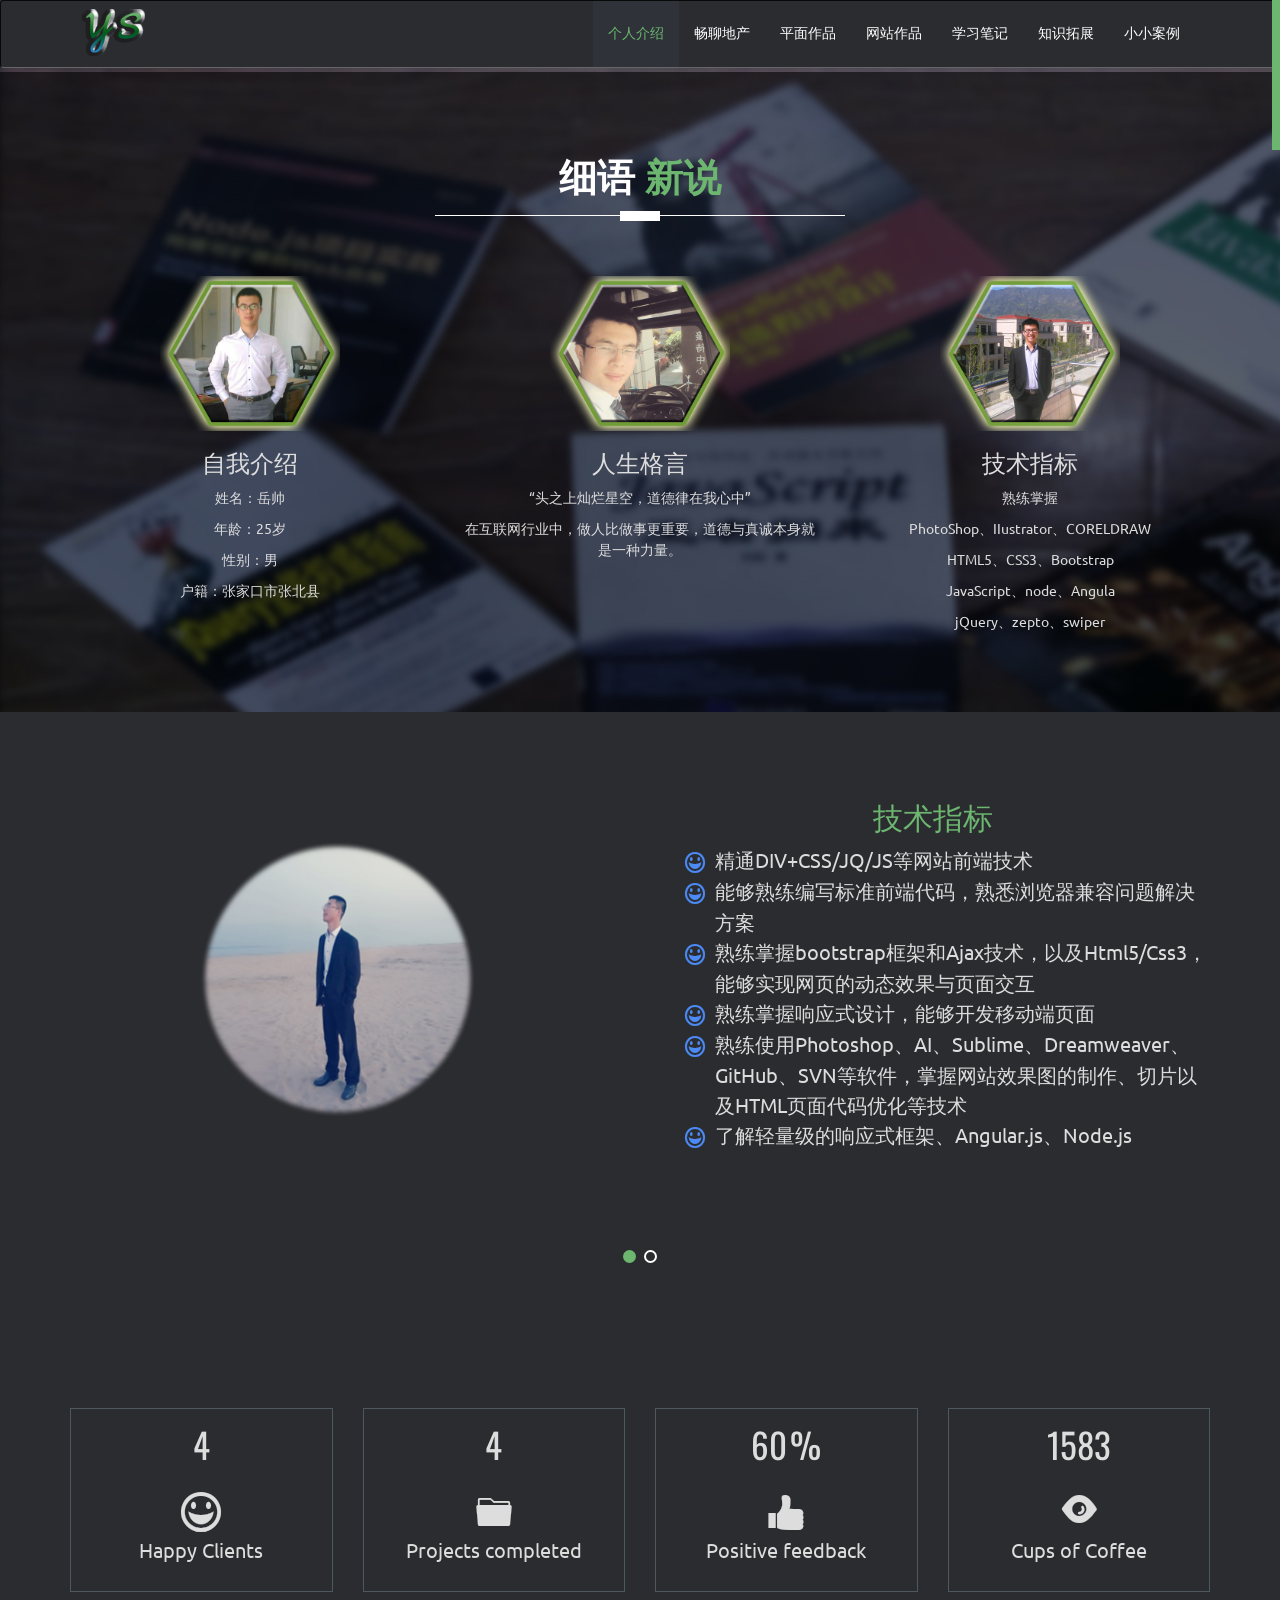
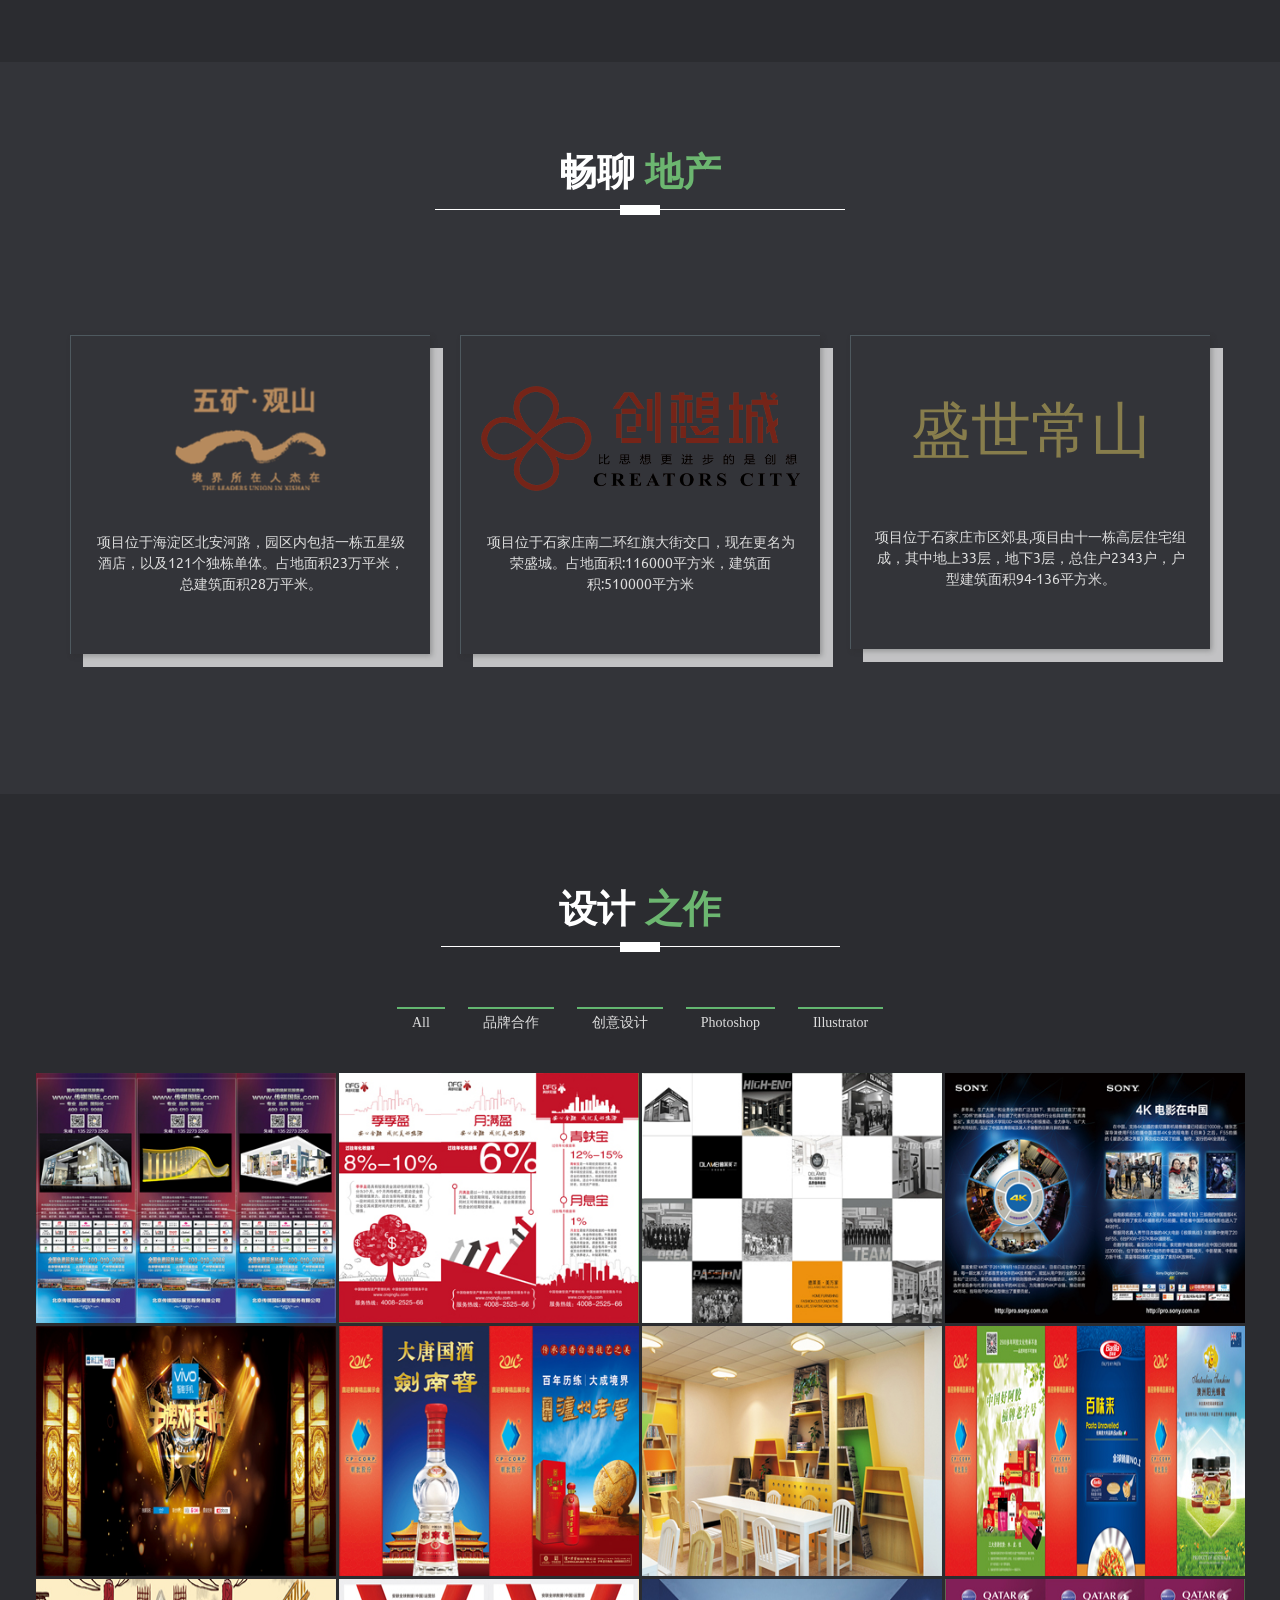
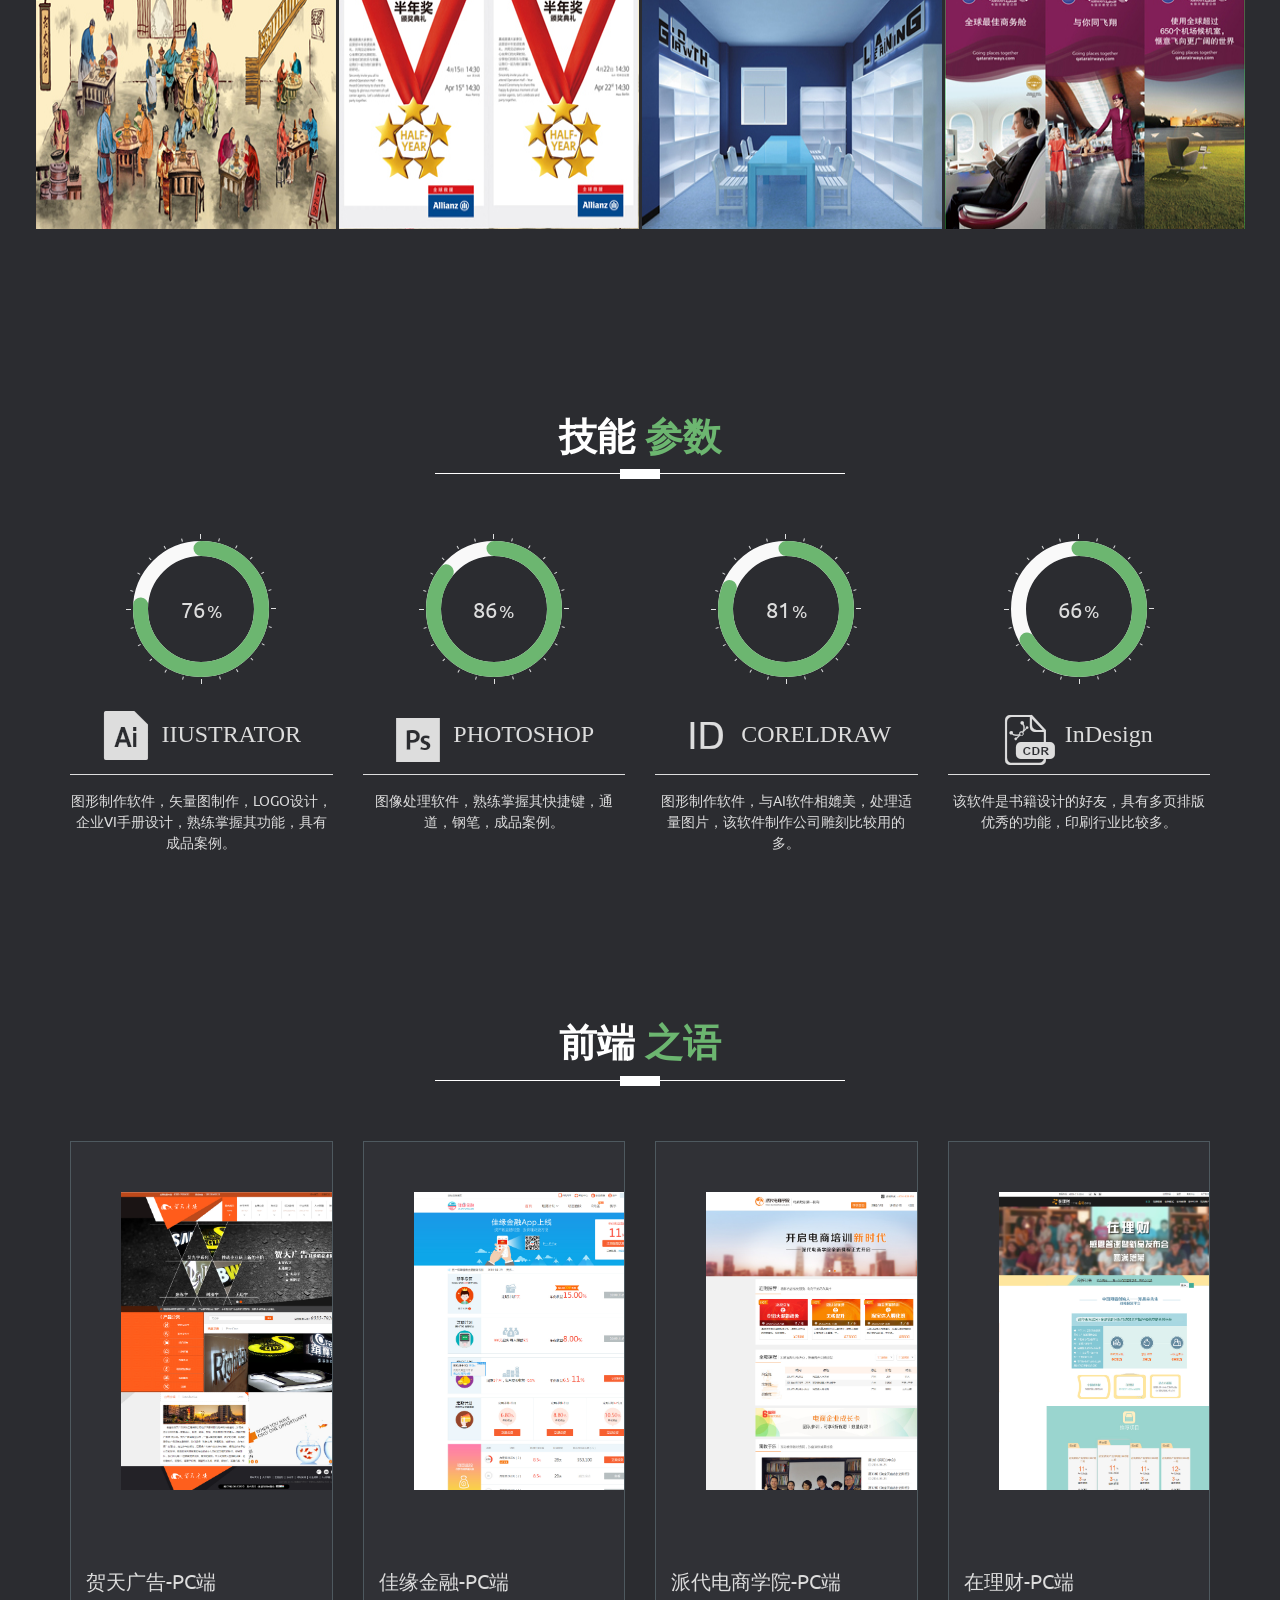
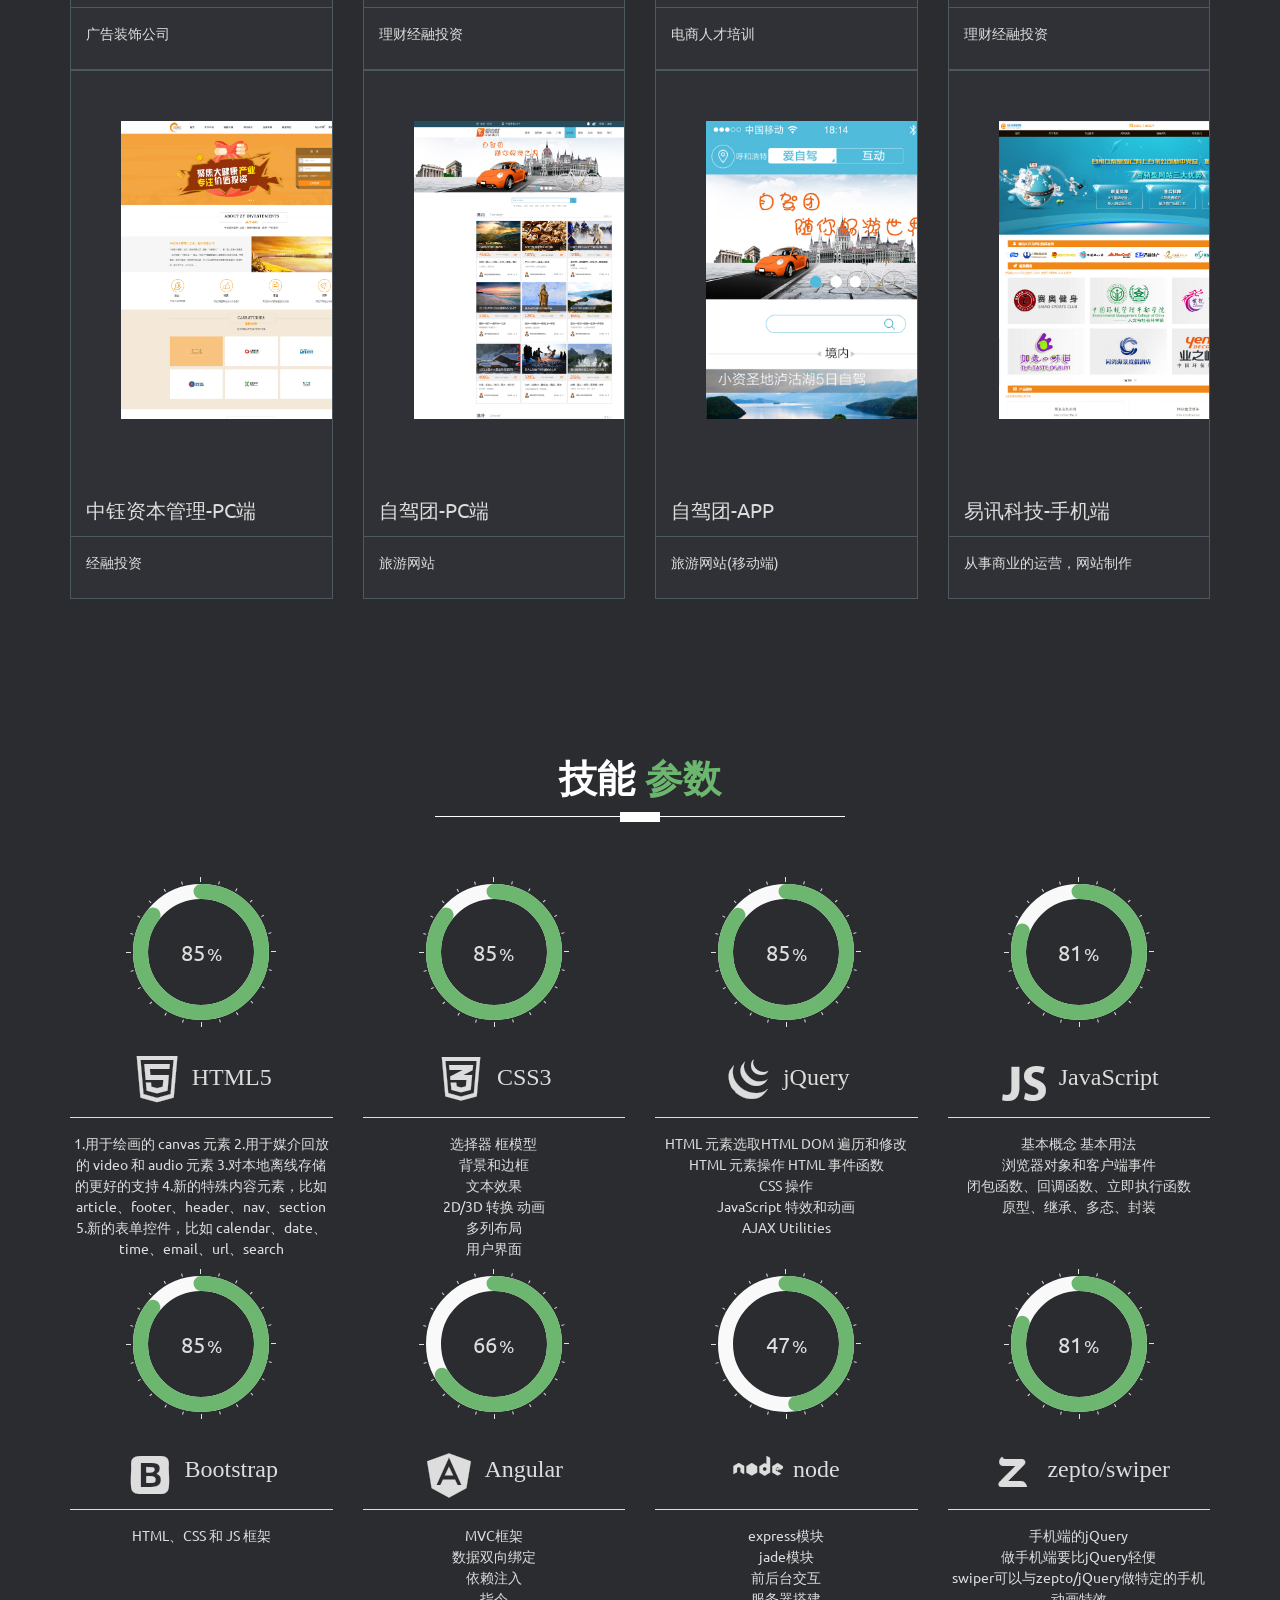
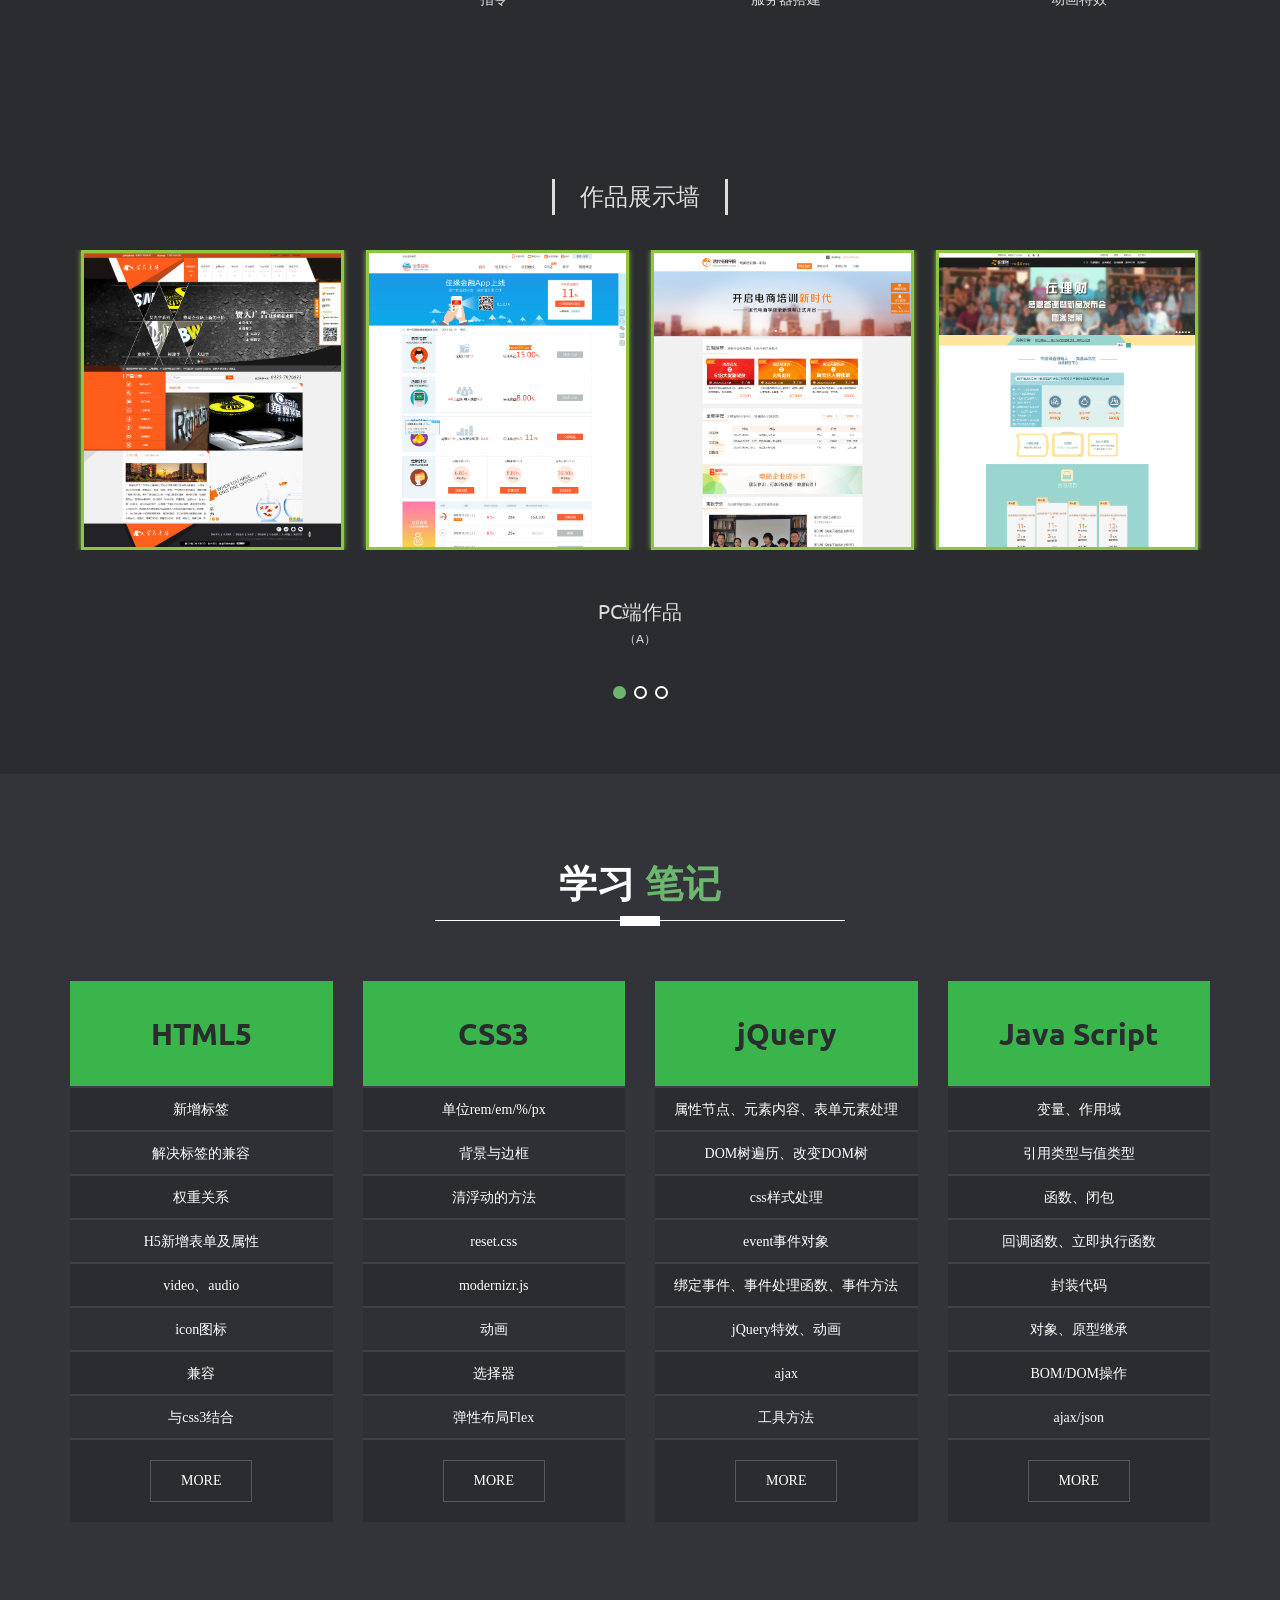
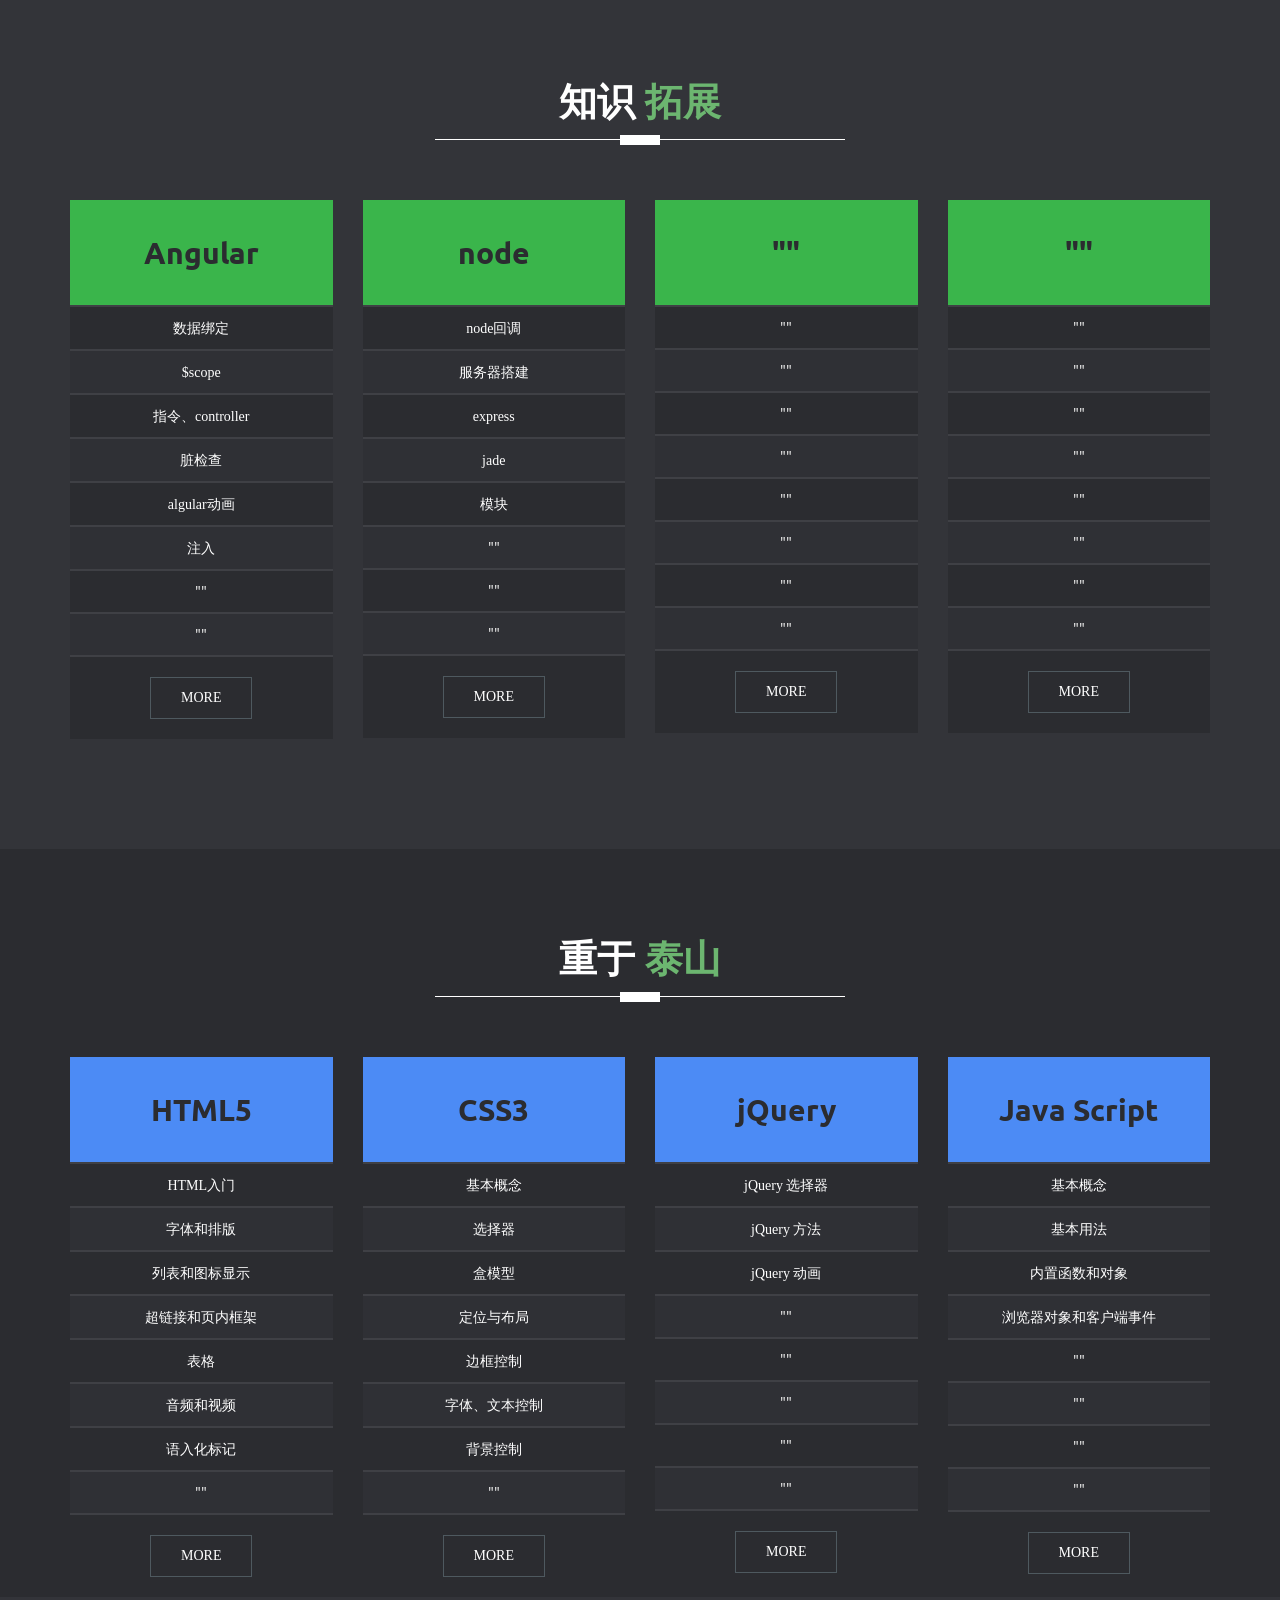
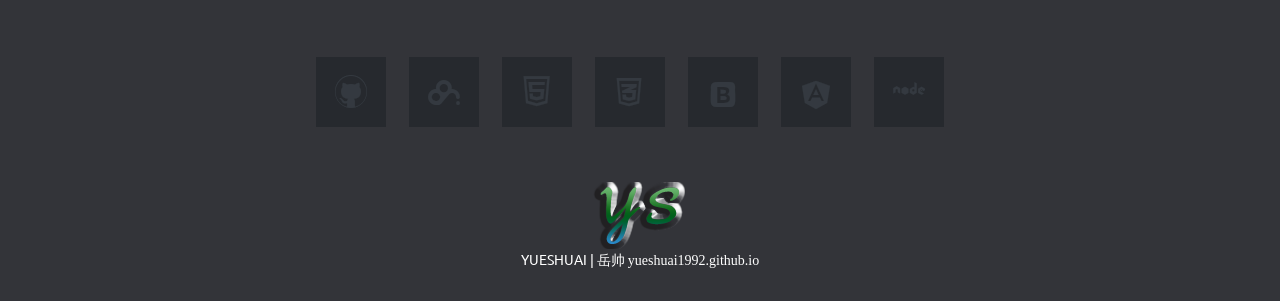
==== commit 7c44c760: "5172358" ====
--- a/index.html
+++ b/index.html
@@ -13,7 +13,7 @@
 
 		<!-- Mobile Specific Meta
 		================================================== -->
-        <meta name="viewport" content="width=device-width, initial-scale=1">
+        <meta name="viewport" content="width=device-width, initial-scale=1, user-scalable=no, maximum-scale=1.0,minimum-scale=1.0">
 
 		<!-- Favicon -->
 		<link rel="shortcut icon" type="image/x-icon" href="img/favicon.png" >
@@ -92,7 +92,7 @@
 					<!-- logo -->
                     <a class="navbar-brand" href="#body">
 						<h1 id="logo">
-							<img  width="70%" height="auto" src="img/logo-meghna.png" alt="Meghna" />
+							<img  width="70%" height="auto" src="img/logo-meghna.png" alt="请稍等加载中！" />
 						</h1>
 					</a>
 					<!-- /logo -->
@@ -430,7 +430,7 @@
 					<!-- single portfolio item -->
 					<li class="mix app">
 						<a href="http://www.chuanqiguoji.com/" target="blank" data-largesrc="img/portfolio/portx1.jpg" data-title="传祺国际" data-description=" 该作品是在设计公司初期，平面作品，该作品具备设计基本功能，排版布局，色彩搭配，到后期与客户的交接都非常顺利，可谓是在自己的静态页面设计的一个初步起点。">
-							<img src="img/portfolio/portx1.jpg" alt="Meghna">
+							<img src="img/portfolio/portx1.jpg" alt="请稍等加载中！">
 							<div class="hover-mask">
 								<h3>传祺国际</h3>
 								<span>
@@ -444,7 +444,7 @@
 					<!-- single portfolio item -->
 					<li class="mix web">
 						<a href="http://www.cnqingfu.com/index.html" target="blank" data-largesrc="img/portfolio/portx2.jpg" data-title="青蚨财富" data-description="该作品以红色系为主，添加线型美学，该图适合于该公司在室外展架使用，体现企业形象，树立企业品牌">
-							<img src="img/portfolio/portx2.jpg" alt="Meghna">
+							<img src="img/portfolio/portx2.jpg" alt="请稍等加载中！">
 							<div class="hover-mask">
 								<h3>青蚨财富</h3>
 								<span>
@@ -458,7 +458,7 @@
 					<!-- single portfolio item -->
 					<li class="mix photoshop">
 						<a href="http://www.dlmym.cn/" target="blank" data-largesrc="img/portfolio/portx3.jpg" data-title="德莱美" data-description="该作品是为秦皇岛德莱美门窗有限公司所做，该作品是该公司用于衣柜产品推广，展厅展示，用于拉网展架应用。">
-							<img src="img/portfolio/portx3.jpg" alt="Meghna">
+							<img src="img/portfolio/portx3.jpg" alt="请稍等加载中！">
 							<div class="hover-mask">
 								<h3>德莱美</h3>
 								<span>
@@ -472,7 +472,7 @@
 					<!-- single portfolio item -->
 					<li class="mix illustrator">
 						<a href="http://www.sony.com.cn/" target="blank" data-largesrc="img/portfolio/portx4.jpg" data-title="索尼" data-description="该作品是索尼的外包公司托我公司设计作品，该作品主要有我设计，该作品前后共交稿8次，最后在一个深夜定稿，可谓苦逼设计!">
-							<img src="img/portfolio/portx4.jpg" alt="Meghna">
+							<img src="img/portfolio/portx4.jpg" alt="请稍等加载中！">
 							<div class="hover-mask">
 								<h3>索尼</h3>
 								<span>
@@ -486,7 +486,7 @@
 					<!-- single portfolio item -->
 					<li class="mix app">
 						<a href="javascript:void(0)" data-largesrc="img/portfolio/portx5.jpg" data-title="王牌对王牌" data-description="该作品全系列我主要负责其中的展示作品，包括展示架、展示牌、背景幕布等">
-							<img src="img/portfolio/portx5.jpg" alt="Meghna">
+							<img src="img/portfolio/portx5.jpg" alt="请稍等加载中！">
 							<div class="hover-mask">
 								<h3>王牌对王牌</h3>
 								<span>
@@ -500,7 +500,7 @@
 					<!-- single portfolio item -->
 					<li class="mix app">
 						<a href="javascript:void(0)" data-largesrc="img/portfolio/portx6.jpg" data-title="朝批公司" data-description="该作品主要是为朝阳商贸批发公司所做，设计主要是应用剑南春给的素材进行排版。">
-							<img src="img/portfolio/portx6.jpg" alt="Meghna">
+							<img src="img/portfolio/portx6.jpg" alt="请稍等加载中！">
 							<div class="hover-mask">
 								<h3>朝批公司</h3>
 								<span>
@@ -514,7 +514,7 @@
 					<!-- single portfolio item -->
 					<li class="mix web">
 						<a href="javascript:void(0)" data-largesrc="img/portfolio/portx7.jpg" data-title="效果图" data-description="帮助某设计公司出的效果图">
-							<img src="img/portfolio/portx7.jpg" alt="Meghna">
+							<img src="img/portfolio/portx7.jpg" alt="请稍等加载中！">
 							<div class="hover-mask">
 								<h3>效果图</h3>
 								<span>
@@ -528,7 +528,7 @@
 					<!-- single portfolio item -->
 					<li class="mix photoshop">
 						<a href="javascript:void(0)" data-largesrc="img/portfolio/portx8.jpg" data-title="朝批公司" data-description="该作品主要是为朝阳商贸批发公司所做，设计主要是应用澳洲蜂蜜公司给的素材进行排版。">
-							<img src="img/portfolio/portx8.jpg" alt="Meghna">
+							<img src="img/portfolio/portx8.jpg" alt="请稍等加载中！">
 							<div class="hover-mask">
 								<h3>朝批公司</h3>
 								<span>
@@ -542,7 +542,7 @@
 					<!-- single portfolio item -->
 					<li class="mix photoshop">
 						<a href="javascript:void(0)" data-largesrc="img/portfolio/portx9.jpg" data-title="ps画笔所做" data-description="该作品是有我与同事经过长达3周的时间所做，全部用画笔所做。">
-							<img src="img/portfolio/portx9.jpg" alt="Meghna">
+							<img src="img/portfolio/portx9.jpg" alt="请稍等加载中！">
 							<div class="hover-mask">
 								<h3>ps画笔所做</h3>
 								<span>
@@ -556,7 +556,7 @@
 					<!-- single portfolio item -->
 					<li class="mix illustrator">
 						<a href="javascript:void(0)" data-largesrc="img/portfolio/portx10.jpg" data-title="安联" data-description="该作品是给安联救援公司所做">
-							<img src="img/portfolio/portx10.jpg" alt="Meghna">
+							<img src="img/portfolio/portx10.jpg" alt="请稍等加载中！">
 							<div class="hover-mask">
 								<h3>安联</h3>
 								<span>
@@ -570,7 +570,7 @@
 					<!-- single portfolio item -->
 					<li class="mix web">
 						<a href="javascript:void(0)" data-largesrc="img/portfolio/portx11.jpg" data-title="效果图" data-description="帮助某设计公司出的效果图">
-							<img src="img/portfolio/portx11.jpg" alt="Meghna">
+							<img src="img/portfolio/portx11.jpg" alt="请稍等加载中！">
 							<div class="hover-mask">
 								<h3>效果图</h3>
 								<span>
@@ -584,7 +584,7 @@
 					<!-- single portfolio item -->
 					<li class="mix app">
 						<a href="javascript:void(0)" data-largesrc="img/portfolio/portx12.jpg" data-title="卡诺尔航空公司" data-description="该作品是为外企卡诺尔航空公司所做">
-							<img src="img/portfolio/portx12.jpg" alt="Meghna">
+							<img src="img/portfolio/portx12.jpg" alt="请稍等加载中！">
 							<div class="hover-mask">
 								<h3>卡诺尔航空公司</h3>
 								<span>
@@ -686,7 +686,7 @@
                        <article class="team-mate">
 							<div class="member-photo">
 								<!-- member photo -->
-								<img class="img-responsive" src="img/team/作品1.jpg" alt="Meghna">
+								<img class="img-responsive" src="img/team/作品1.jpg" alt="请稍等加载中！">
 								<!-- /member photo -->
 
 								<!-- member social profile -->
@@ -722,7 +722,7 @@
                        <article class="team-mate">
 							<div class="member-photo">
 								<!-- member photo -->
-								<img class="img-responsive" src="img/team/作品2.jpg" alt="Meghna">
+								<img class="img-responsive" src="img/team/作品2.jpg" alt="请稍等加载中！">
 								<!-- /member photo -->
 
 								<!-- member social profile -->
@@ -757,7 +757,7 @@
                        <article class="team-mate">
 							<div class="member-photo">
 								<!-- member photo -->
-								<img class="img-responsive" src="img/team/作品3.jpg" alt="Meghna">
+								<img class="img-responsive" src="img/team/作品3.jpg" alt="请稍等加载中！">
 								<!-- /member photo -->
 
 								<!-- member social profile -->
@@ -792,7 +792,7 @@
                        <article class="team-mate kill-margin-bottom">
 							<div class="member-photo">
 								<!-- member photo -->
-								<img class="img-responsive" src="img/team/作品4.jpg" alt="Meghna">
+								<img class="img-responsive" src="img/team/作品4.jpg" alt="请稍等加载中！">
 								<!-- /member photo -->
 
 								<!-- member social profile -->
@@ -829,7 +829,7 @@
                        <article class="team-mate kill-margin-bottom">
 							<div class="member-photo">
 								<!-- member photo -->
-								<img class="img-responsive" src="img/team/作品8.jpg" alt="Meghna">
+								<img class="img-responsive" src="img/team/作品8.jpg" alt="请稍等加载中！">
 								<!-- /member photo -->
 
 								<!-- member social profile -->
@@ -865,7 +865,7 @@
                        <article class="team-mate kill-margin-bottom">
 							<div class="member-photo">
 								<!-- member photo -->
-								<img class="img-responsive" src="img/team/作品7.jpg" alt="Meghna">
+								<img class="img-responsive" src="img/team/作品7.jpg" alt="请稍等加载中！">
 								<!-- /member photo -->
 
 								<!-- member social profile -->
@@ -899,7 +899,7 @@
                        <article class="team-mate kill-margin-bottom">
 							<div class="member-photo">
 								<!-- member photo -->
-								<img class="img-responsive" src="img/team/作品6.jpg" alt="Meghna">
+								<img class="img-responsive" src="img/team/作品6.jpg" alt="请稍等加载中！">
 								<!-- /member photo -->
 
 								<!-- member social profile -->
@@ -935,7 +935,7 @@
                        <article class="team-mate kill-margin-bottom">
 							<div class="member-photo">
 								<!-- member photo -->
-								<img class="img-responsive" src="img/team/作品5.jpg" alt="Meghna">
+								<img class="img-responsive" src="img/team/作品5.jpg" alt="请稍等加载中！">
 								<!-- /member photo -->
 
 								<!-- member social profile -->
@@ -1138,10 +1138,10 @@
 
 								<!-- client photo -->
 								<div class="client-thumb">
-									<a href="http://www.qhdhetian.com/"><img src="img/team/作品1.jpg" class="img-responsive" alt="Meghna"></a>
-									<a href="https://jr.jiayuan.com/"><img src="img/team/作品2.jpg" class="img-responsive" alt="Meghna"></a>
-									<a href="http://epaidai.com/"><img src="img/team/作品3.jpg" class="img-responsive" alt="Meghna"></a>
-									<a href="https://www.zailicai.com/"><img src="img/team/作品4.jpg" class="img-responsive" alt="Meghna"></a>
+									<a href="http://www.qhdhetian.com/"><img src="img/team/作品1.jpg" class="img-responsive" alt="请稍等加载中！"></a>
+									<a href="https://jr.jiayuan.com/"><img src="img/team/作品2.jpg" class="img-responsive" alt="请稍等加载中！"></a>
+									<a href="http://epaidai.com/"><img src="img/team/作品3.jpg" class="img-responsive" alt="请稍等加载中！"></a>
+									<a href="https://www.zailicai.com/"><img src="img/team/作品4.jpg" class="img-responsive" alt="请稍等加载中！"></a>
 								</div>
 								<!-- /client photo -->
 
@@ -1165,10 +1165,10 @@
 
 								<!-- client photo -->
 								<div class="client-thumb">
-									<a href="http://www.cgcapital.com.cn/"><img src="img/team/作品8.jpg" class="img-responsive" alt="Meghna"></a>
-									<a href="http://biz.izijia.cn/tour/"><img src="img/team/作品7.jpg" class="img-responsive" alt="Meghna"></a>
-									<a href="#"><img src="img/team/作品9.jpg" class="img-responsive" alt="Meghna"></a>
-									<a href="#"><img src="img/team/作品10.jpg" class="img-responsive" alt="Meghna"></a>
+									<a href="http://www.cgcapital.com.cn/"><img src="img/team/作品8.jpg" class="img-responsive" alt="请稍等加载中！"></a>
+									<a href="http://biz.izijia.cn/tour/"><img src="img/team/作品7.jpg" class="img-responsive" alt="请稍等加载中！"></a>
+									<a href="#"><img src="img/team/作品9.jpg" class="img-responsive" alt="请稍等加载中！"></a>
+									<a href="#"><img src="img/team/作品10.jpg" class="img-responsive" alt="请稍等加载中！"></a>
 								</div>
 								<!-- /client photo -->
 
@@ -1191,10 +1191,10 @@
 
 								<!-- client photo -->
 								<div class="client-thumb">
-									<a href="http://m.qhdecen.com/" target="blank"><img src="img/team/作品5.jpg" class="img-responsive" alt="Meghna"></a>
-									<a href="http://biz.izijia.cn/tour/" target="blank"><img src="img/team/作品6.jpg" class="img-responsive" alt="Meghna"></a>
-									<a href="#"><img src="img/team/作品.jpg" class="img-responsive" alt="Meghna"></a>
-									<a href="#"><img src="img/team/作品.jpg" class="img-responsive" alt="Meghna"></a>
+									<a href="http://m.qhdecen.com/" target="blank"><img src="img/team/作品5.jpg" class="img-responsive" alt="请稍等加载中！"></a>
+									<a href="http://biz.izijia.cn/tour/" target="blank"><img src="img/team/作品6.jpg" class="img-responsive" alt="请稍等加载中！"></a>
+									<a href="#"><img src="img/team/作品.jpg" class="img-responsive" alt="请稍等加载中！"></a>
+									<a href="#"><img src="img/team/作品.jpg" class="img-responsive" alt="请稍等加载中！"></a>
 								</div>
 								<!-- /client photo -->
 
@@ -1671,7 +1671,7 @@
 						<!-- copyright -->
 						<div class="copyright text-center">
 							<a href="index.html">
-								<img src="img/logo-meghna.png" alt="Meghna" />
+								<img src="img/logo-meghna.png" alt="请稍等加载中！" />
 							</a>
 							<br />
 
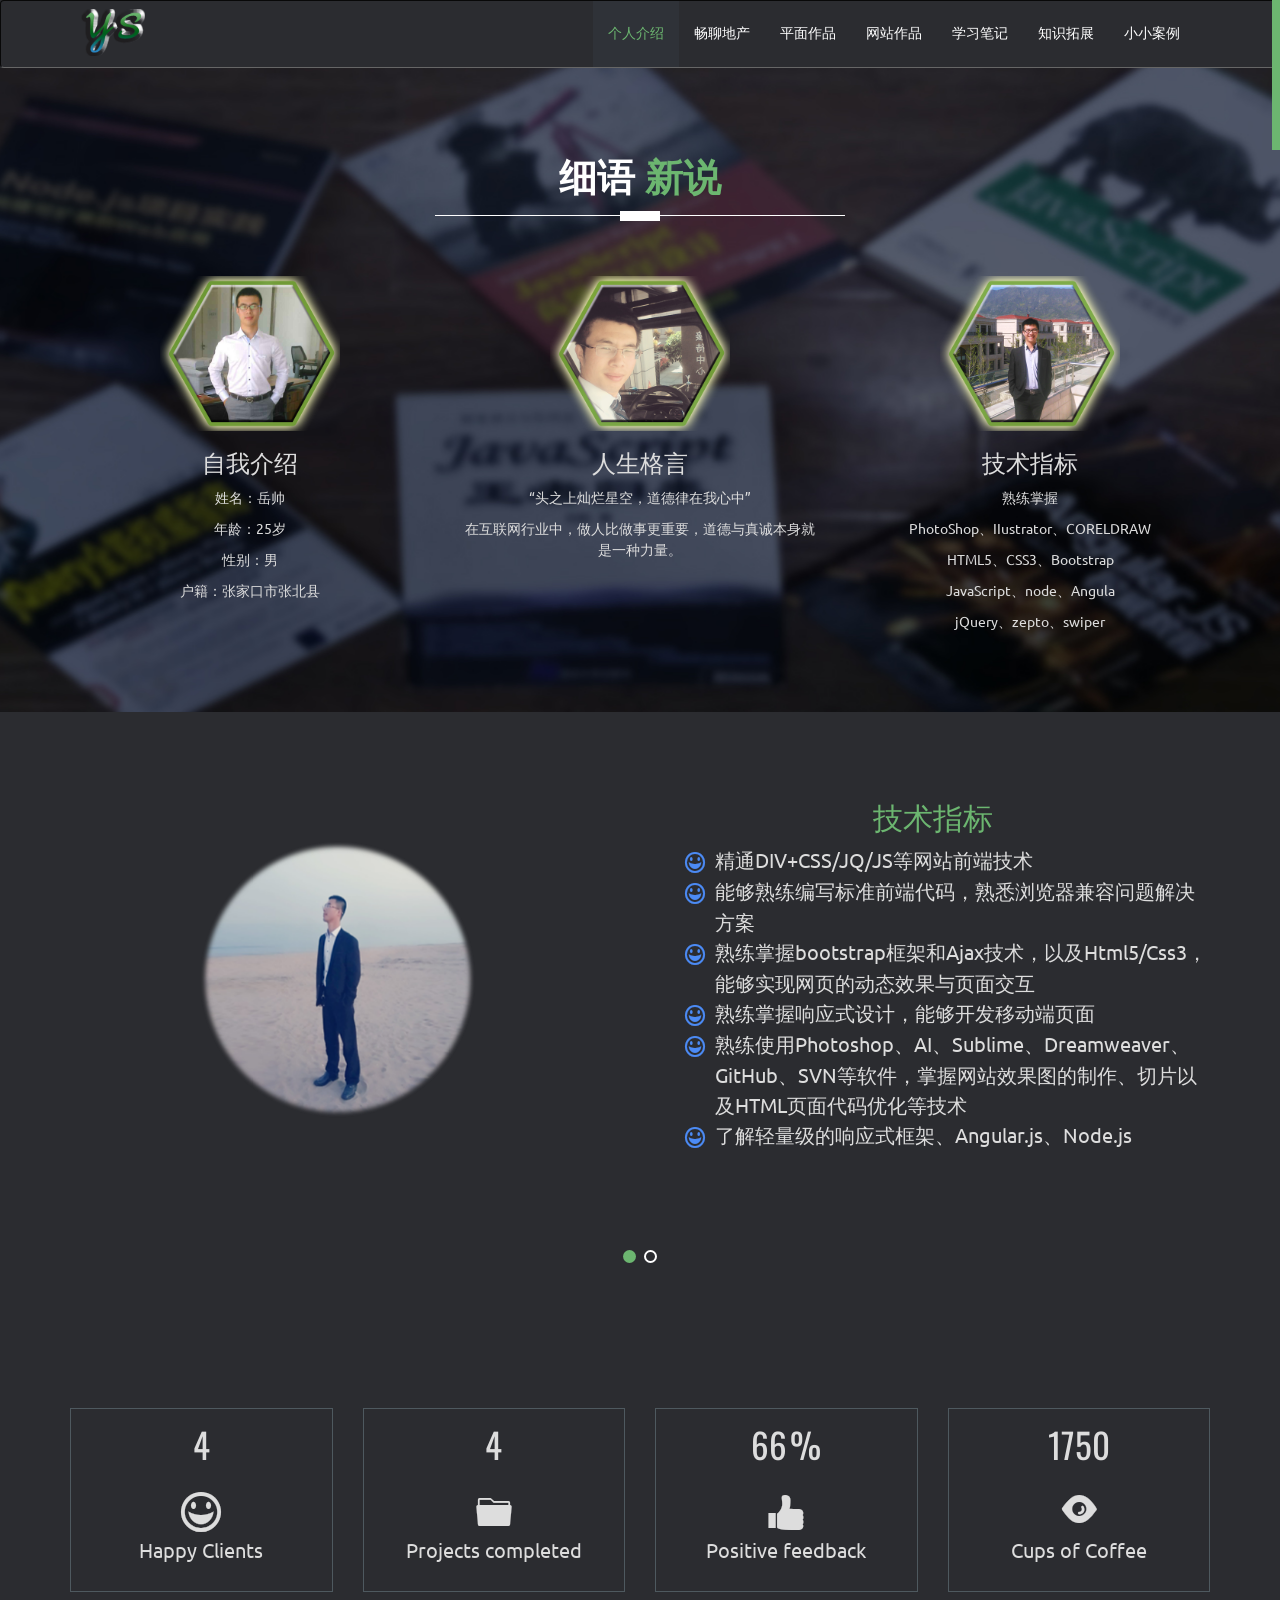
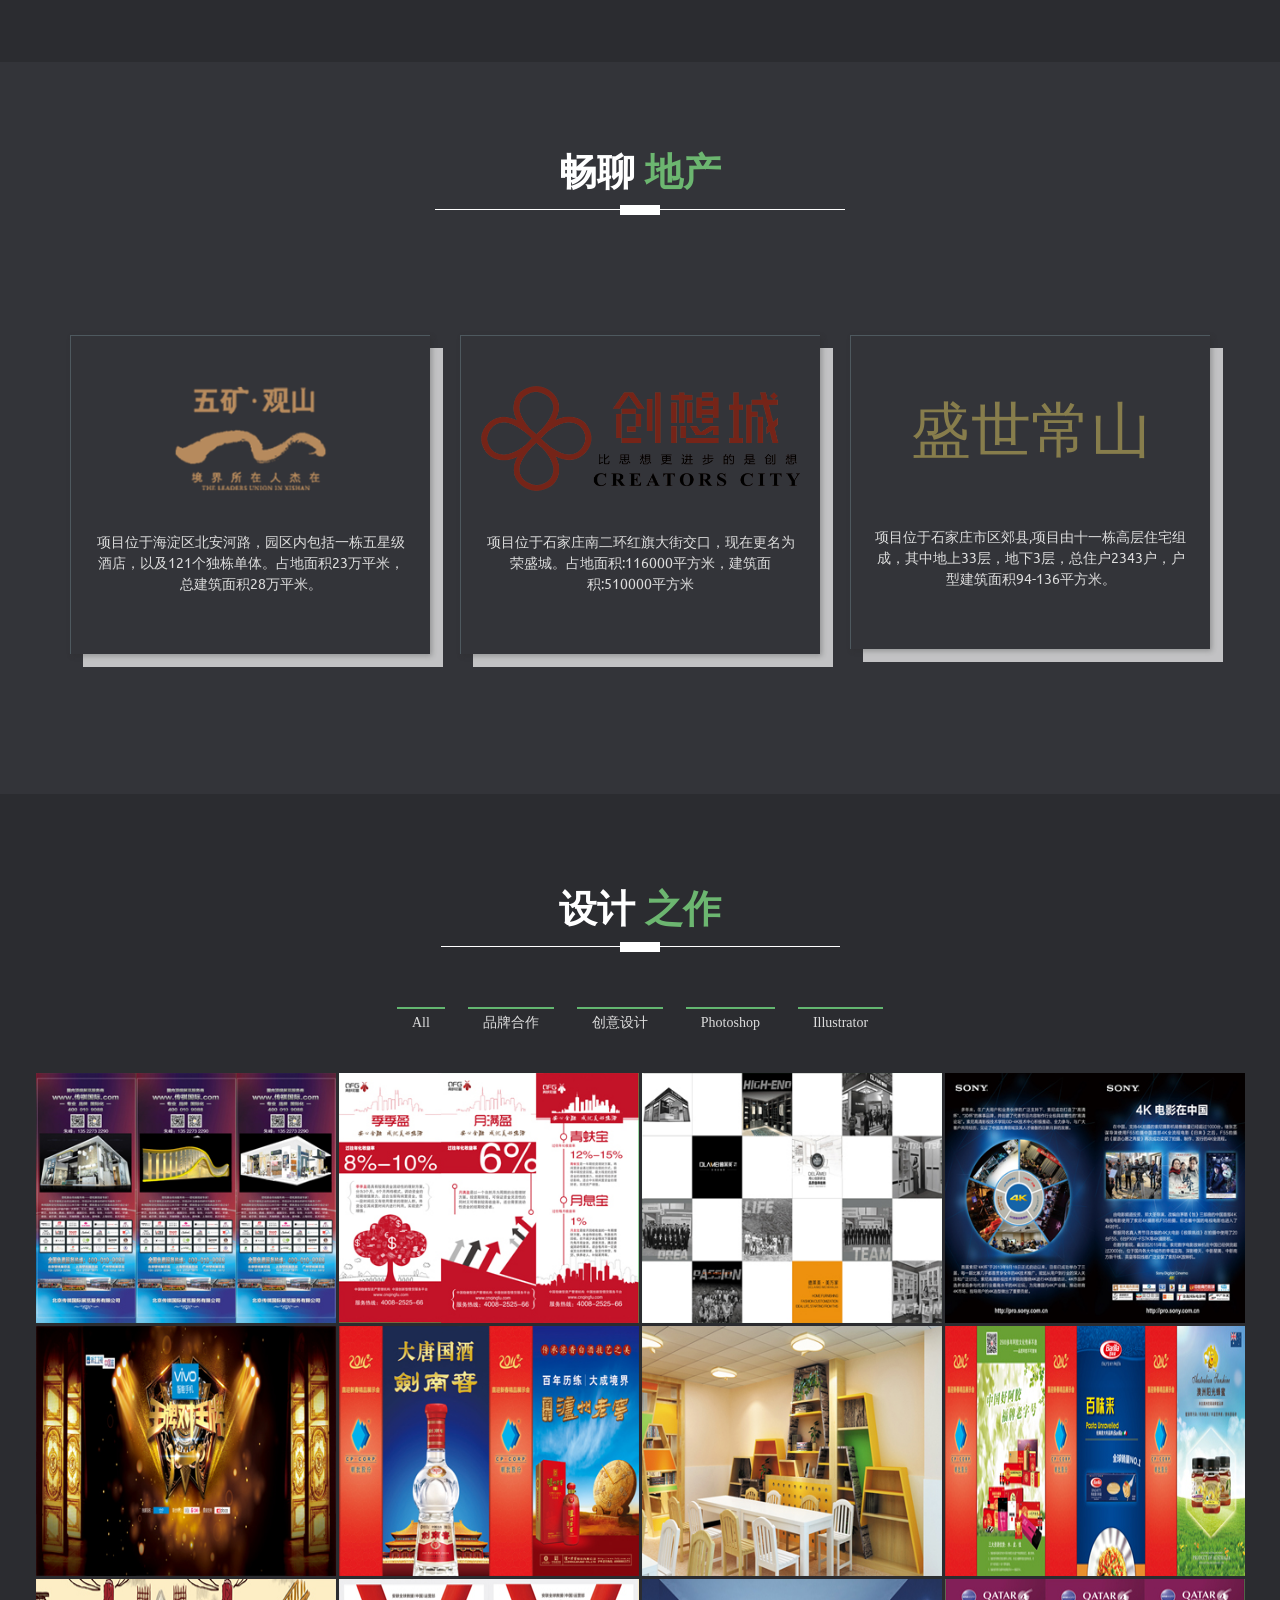
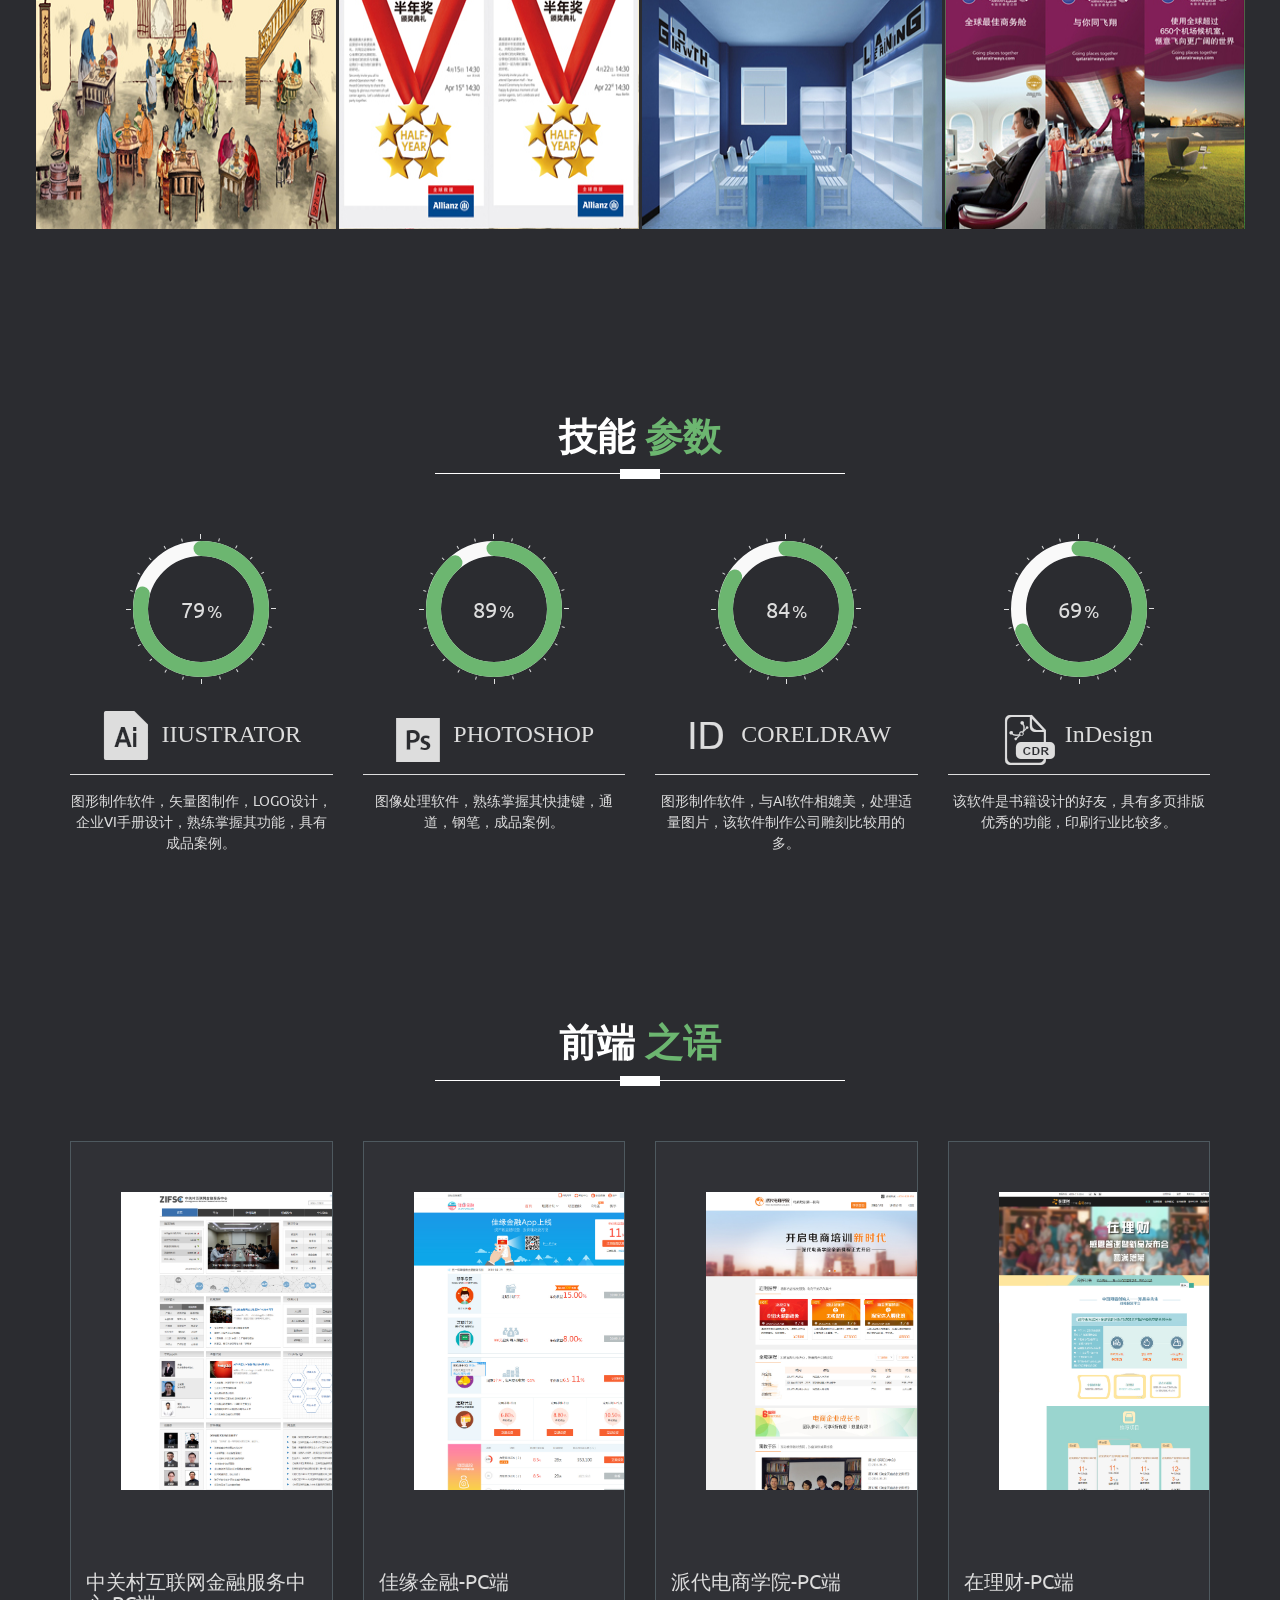
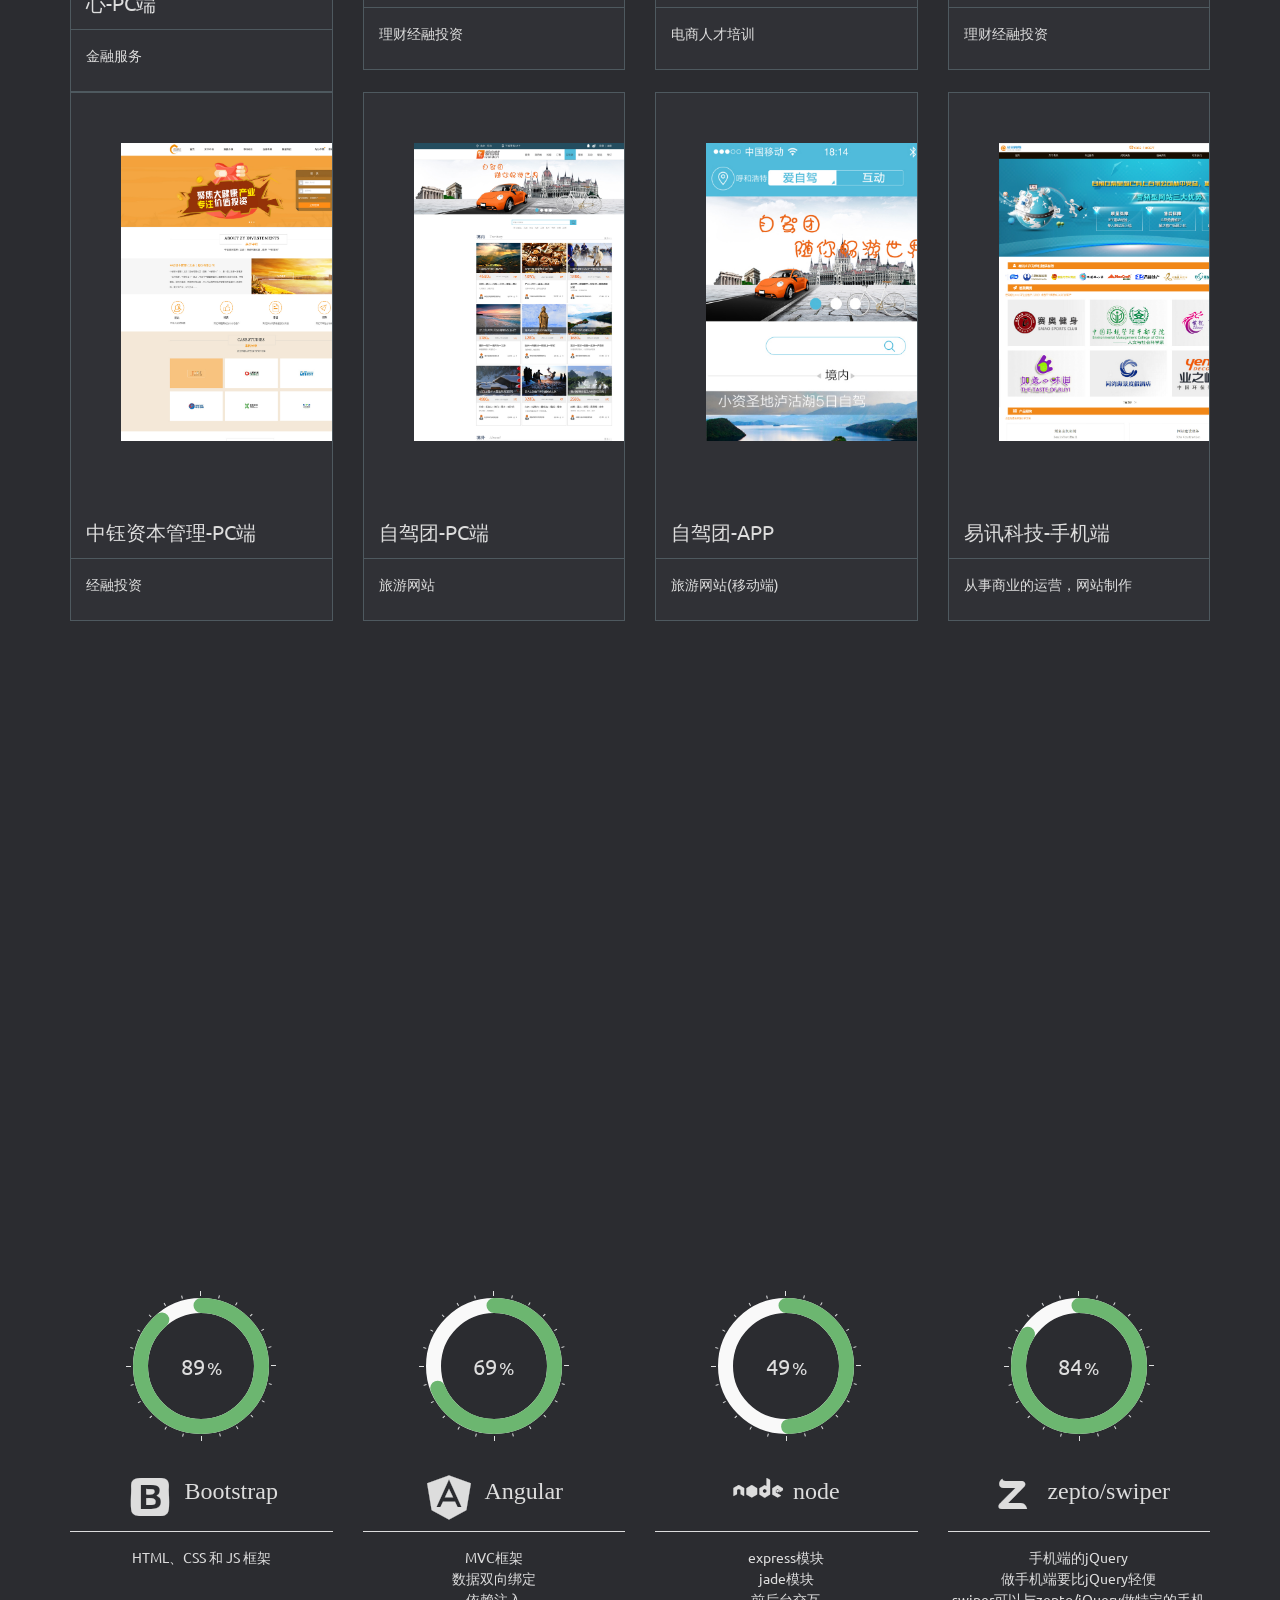
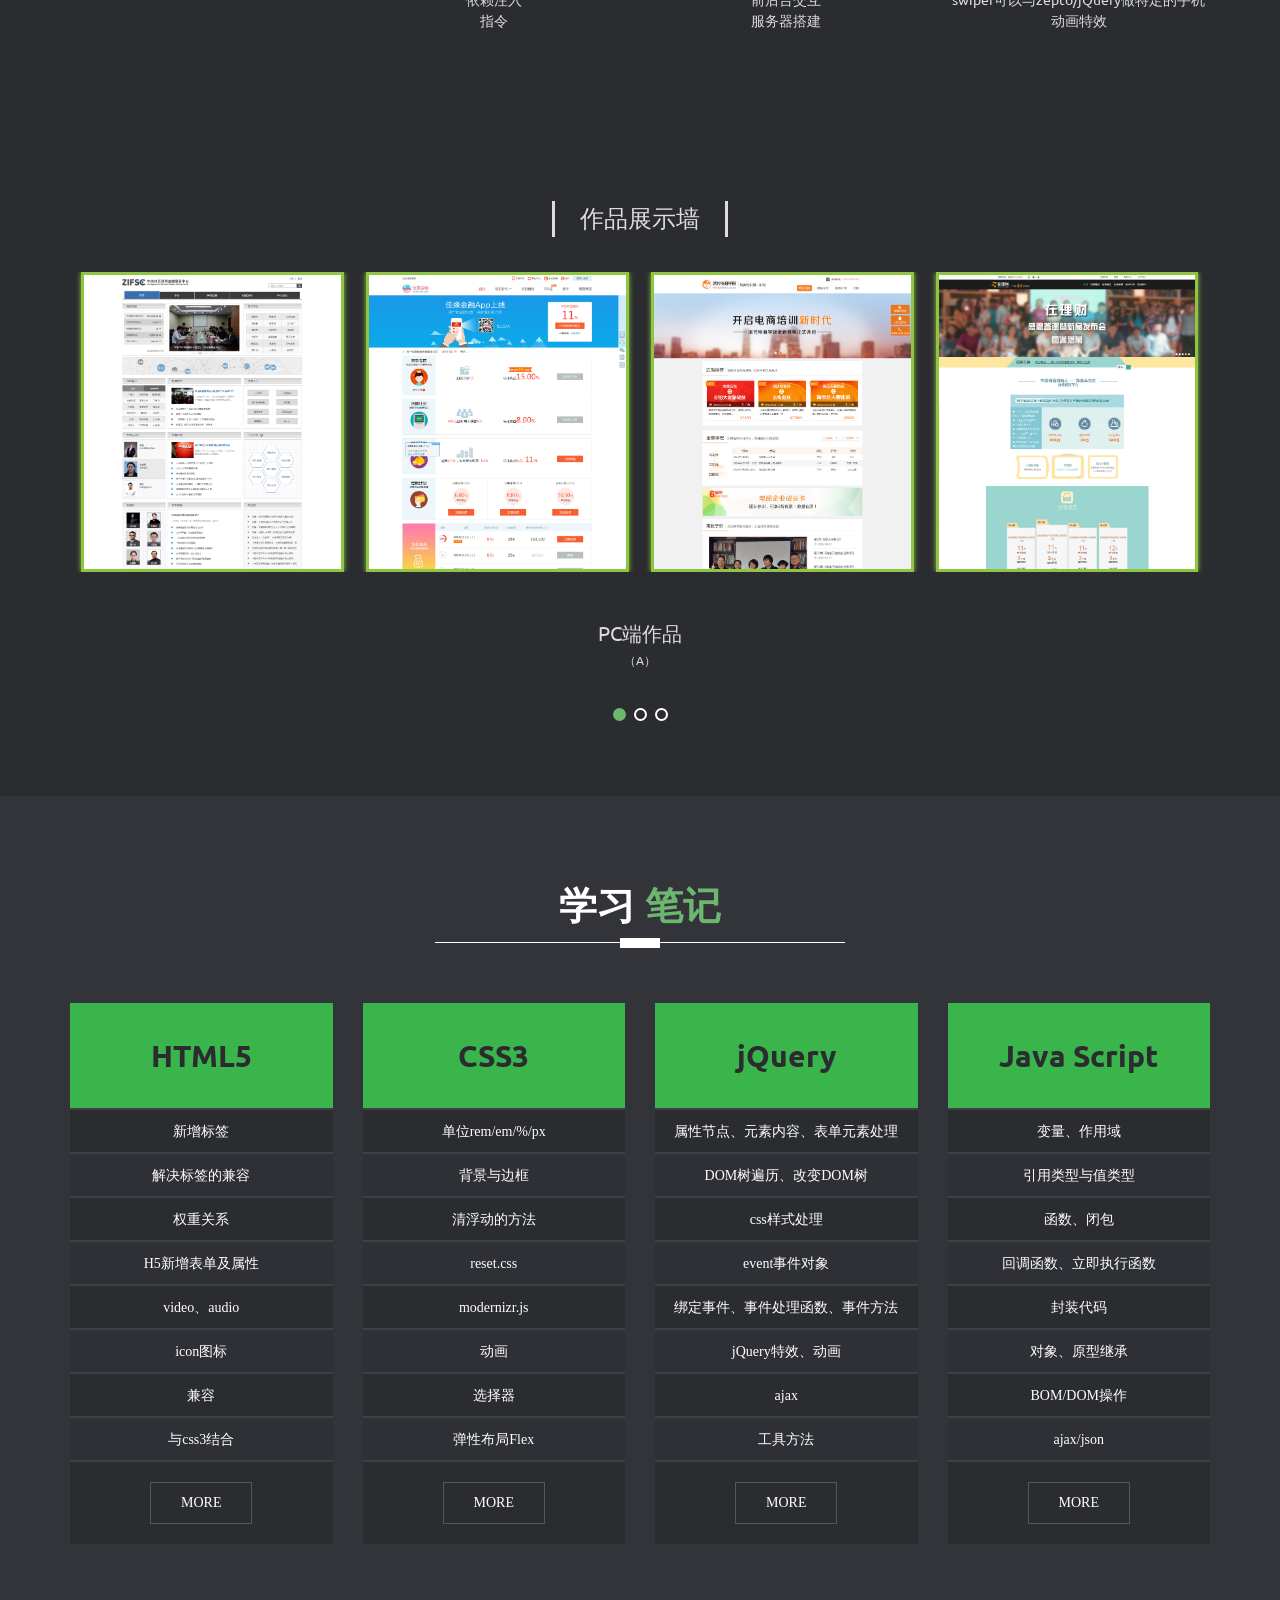
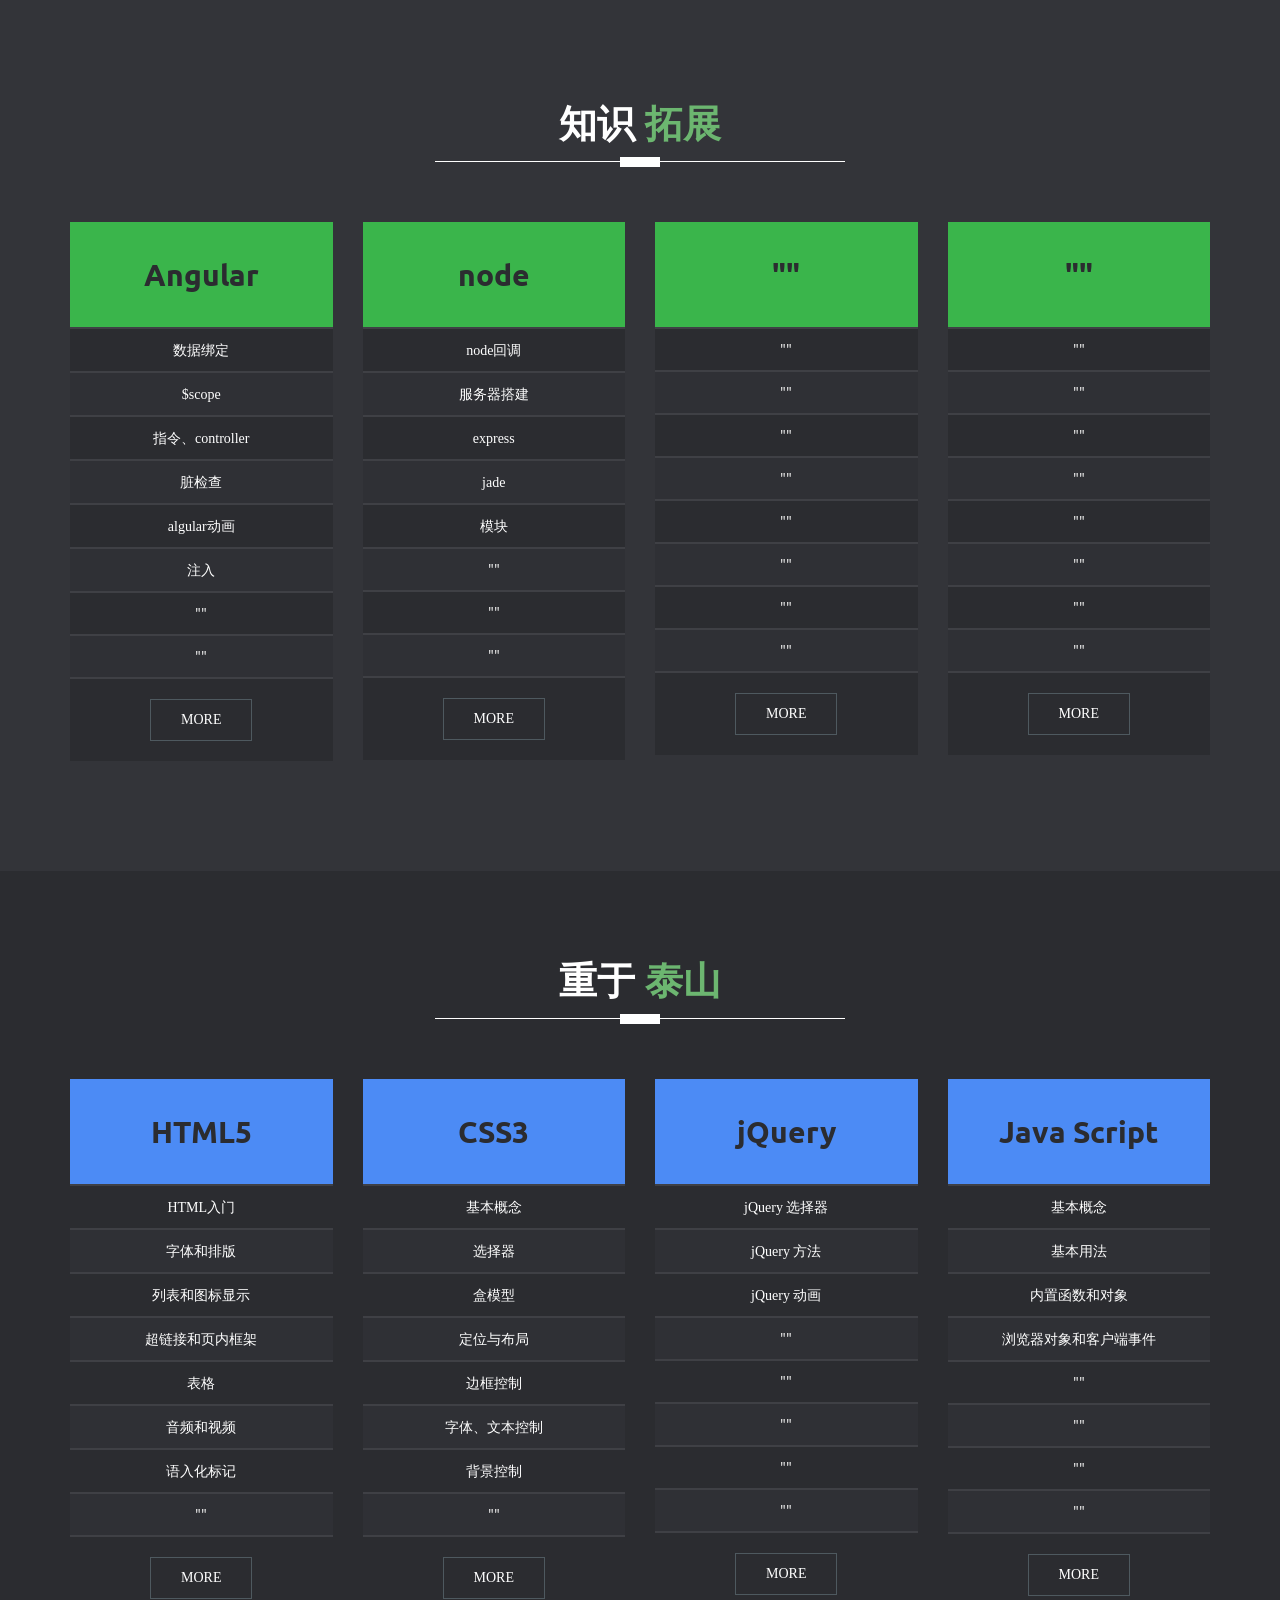
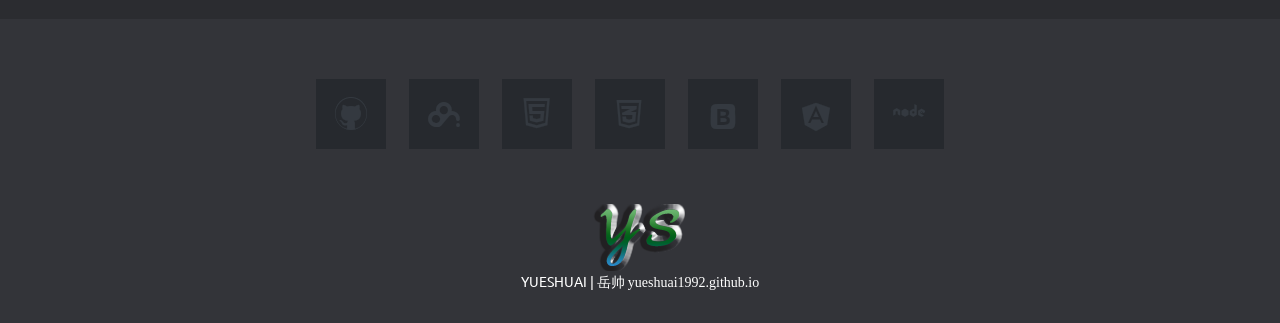
==== commit f49dc6f7: "5181455" ====
--- a/index.html
+++ b/index.html
@@ -692,7 +692,7 @@
 								<!-- member social profile -->
 								<div  class="mask">
 									<ul class="clearfix">
-										<li style="background: #4c8bf5;"><a href="http://www.qhdhetian.com/" target="blank"><i class="iconfont">&#xe600;</i></a></li>
+										<li style="background: #4c8bf5;"><a href="http://zifsc.com/" target="blank"><i class="iconfont">&#xe600;</i></a></li>
 										<li><a href="https://github.com/yueshuai1992" target="blank" ><i class="iconfont">&#xe607;</i></a></li>
 										<li><a href="http://pan.baidu.com/disk/home#list/path=%2F" target="blank"><i class="iconfont">&#xe60d;</i></a></li>
 										<li><a href="#body"><i class="iconfont">&#xe609;</i></a></li>
@@ -703,13 +703,13 @@
 
 							<!-- member name & designation -->
 							<div class="member-title">
-								<h3>贺天广告-PC端</h3>
+								<h3>中关村互联网金融服务中心-PC端</h3>
 							</div>
 							<!-- /member name & designation -->
 
 							<!-- about member -->
                            <div class="member-info">
-                               <p>广告装饰公司</p>
+                               <p>金融服务</p>
                            </div>
 						   <!-- /about member -->
 
@@ -1138,10 +1138,10 @@
 
 								<!-- client photo -->
 								<div class="client-thumb">
-									<a href="http://www.qhdhetian.com/"><img src="img/team/作品1.jpg" class="img-responsive" alt="请稍等加载中！"></a>
-									<a href="https://jr.jiayuan.com/"><img src="img/team/作品2.jpg" class="img-responsive" alt="请稍等加载中！"></a>
-									<a href="http://epaidai.com/"><img src="img/team/作品3.jpg" class="img-responsive" alt="请稍等加载中！"></a>
-									<a href="https://www.zailicai.com/"><img src="img/team/作品4.jpg" class="img-responsive" alt="请稍等加载中！"></a>
+									<a href="http://zifsc.com/" target="blank"><img src="img/team/作品1.jpg" class="img-responsive" alt="请稍等加载中！"></a>
+									<a href="https://jr.jiayuan.com/" target="blank"><img src="img/team/作品2.jpg" class="img-responsive" alt="请稍等加载中！"></a>
+									<a href="http://epaidai.com/" target="blank"><img src="img/team/作品3.jpg" class="img-responsive" alt="请稍等加载中！"></a>
+									<a href="https://www.zailicai.com/" target="blank"><img src="img/team/作品4.jpg" class="img-responsive" alt="请稍等加载中！"></a>
 								</div>
 								<!-- /client photo -->
 
@@ -1165,8 +1165,8 @@
 
 								<!-- client photo -->
 								<div class="client-thumb">
-									<a href="http://www.cgcapital.com.cn/"><img src="img/team/作品8.jpg" class="img-responsive" alt="请稍等加载中！"></a>
-									<a href="http://biz.izijia.cn/tour/"><img src="img/team/作品7.jpg" class="img-responsive" alt="请稍等加载中！"></a>
+									<a href="http://www.cgcapital.com.cn/" target="blank"><img src="img/team/作品8.jpg" class="img-responsive" alt="请稍等加载中！"></a>
+									<a href="http://biz.izijia.cn/tour/" target="blank"><img src="img/team/作品7.jpg" class="img-responsive" alt="请稍等加载中！"></a>
 									<a href="#"><img src="img/team/作品9.jpg" class="img-responsive" alt="请稍等加载中！"></a>
 									<a href="#"><img src="img/team/作品10.jpg" class="img-responsive" alt="请稍等加载中！"></a>
 								</div>
--- a/css/main.css
+++ b/css/main.css
@@ -323,8 +323,9 @@
 ==================================================================*/
 
 #about {
+    width:100%;
     padding: 70px 0;
-    background-image: url(../img/parallax/head.jpg);
+    background: url(../img/parallax/head.jpg) center;
 }
 
 
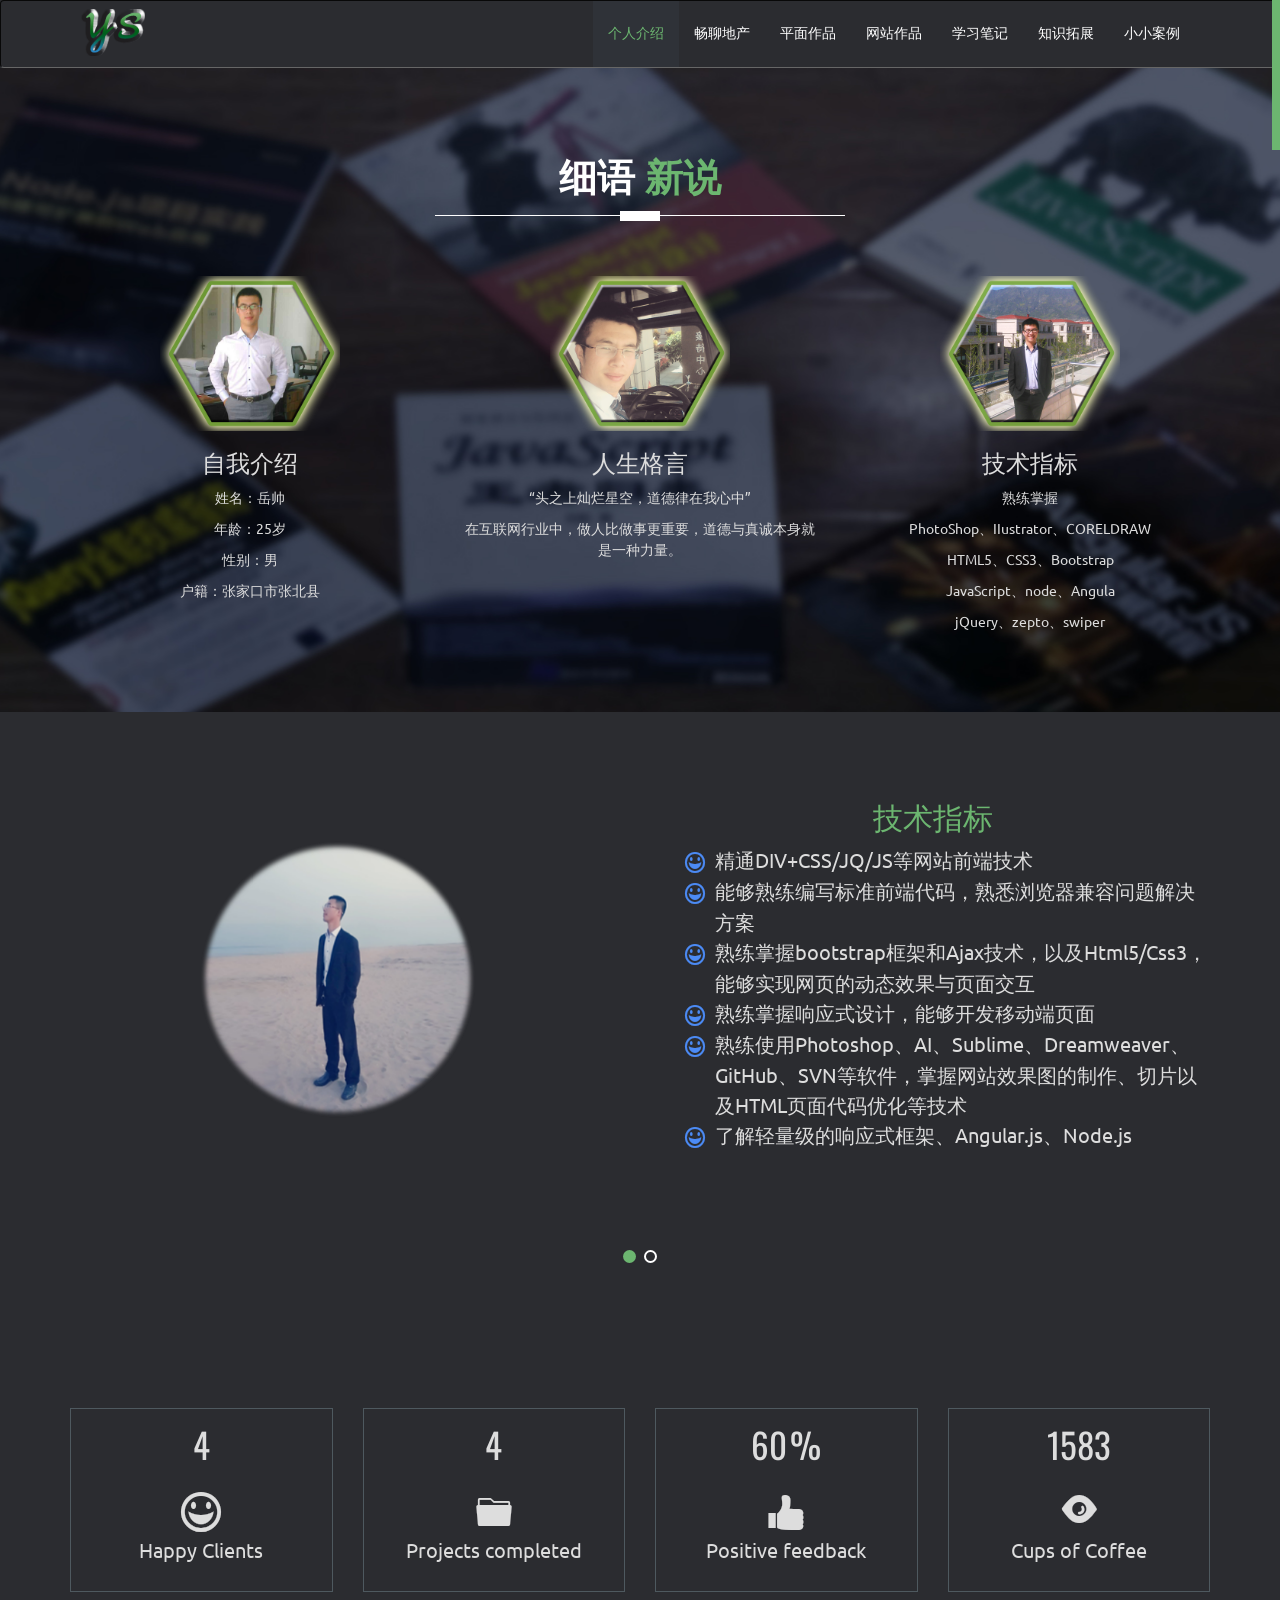
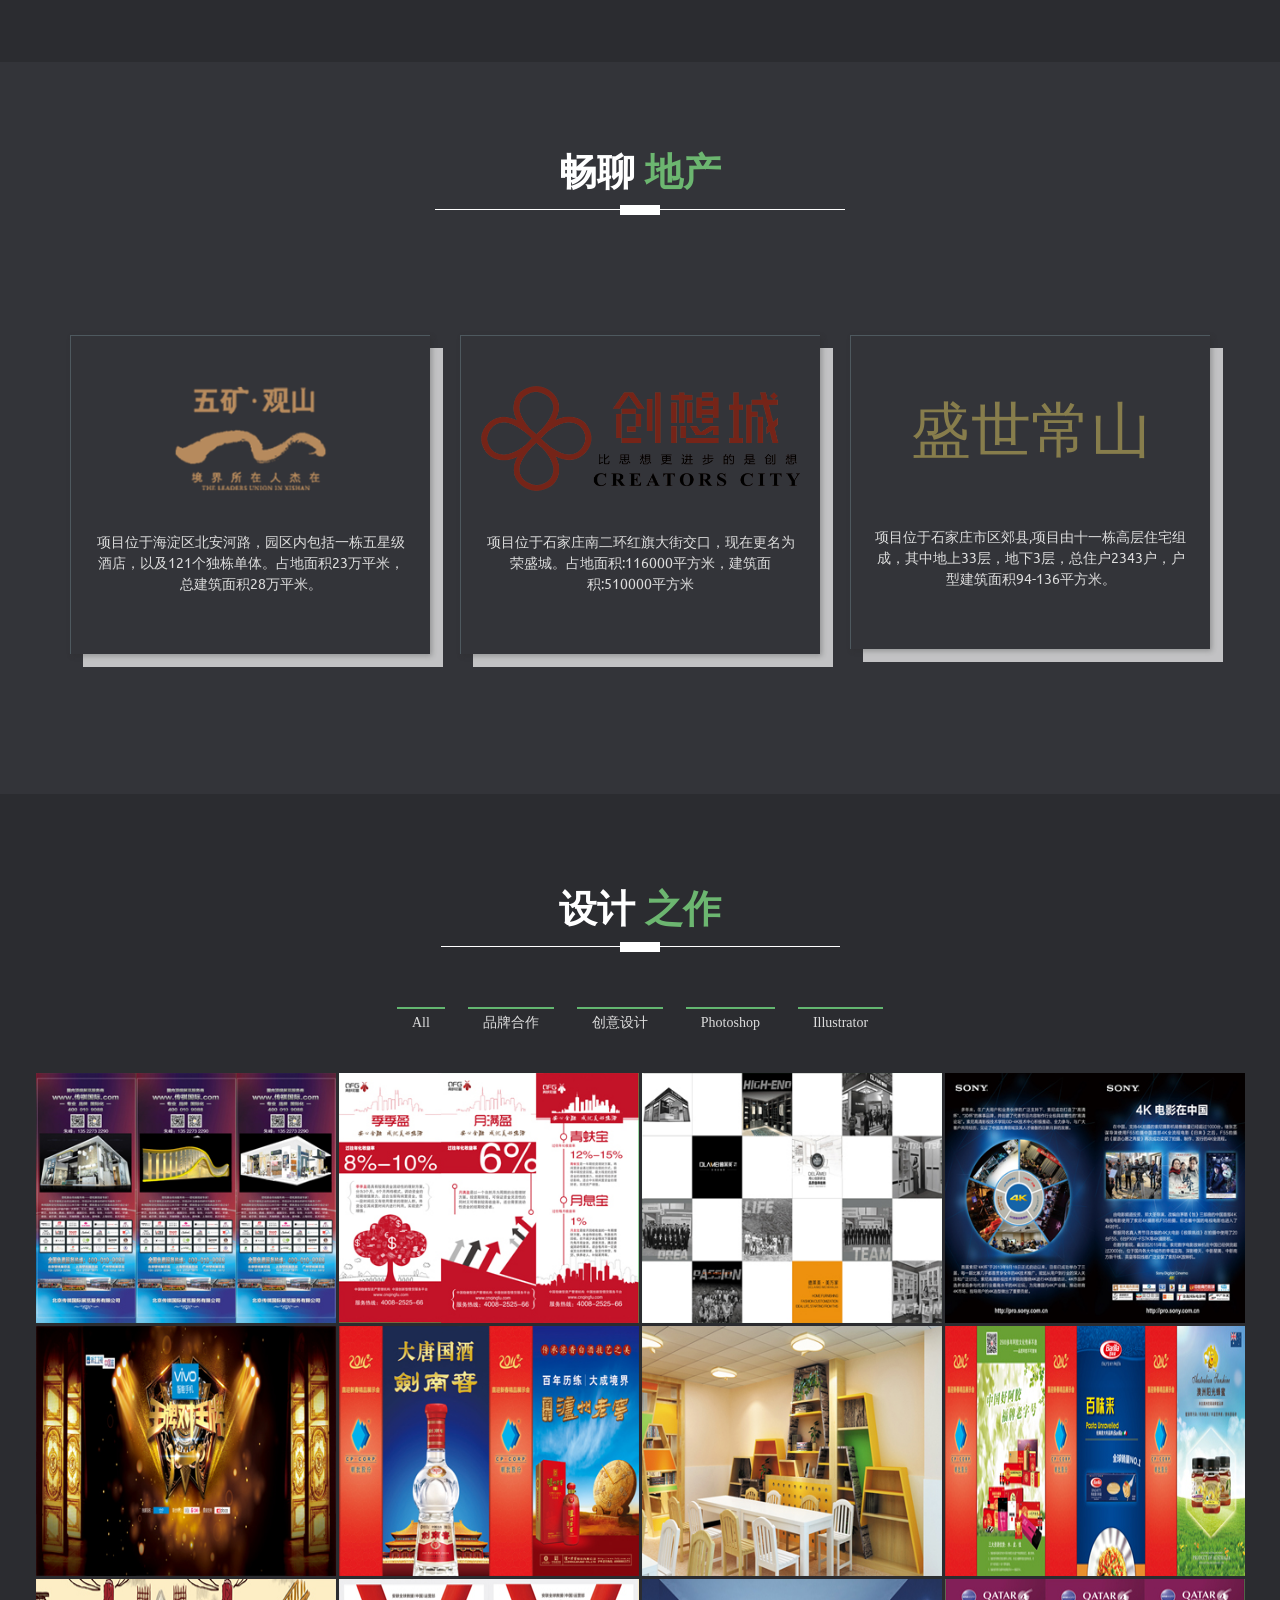
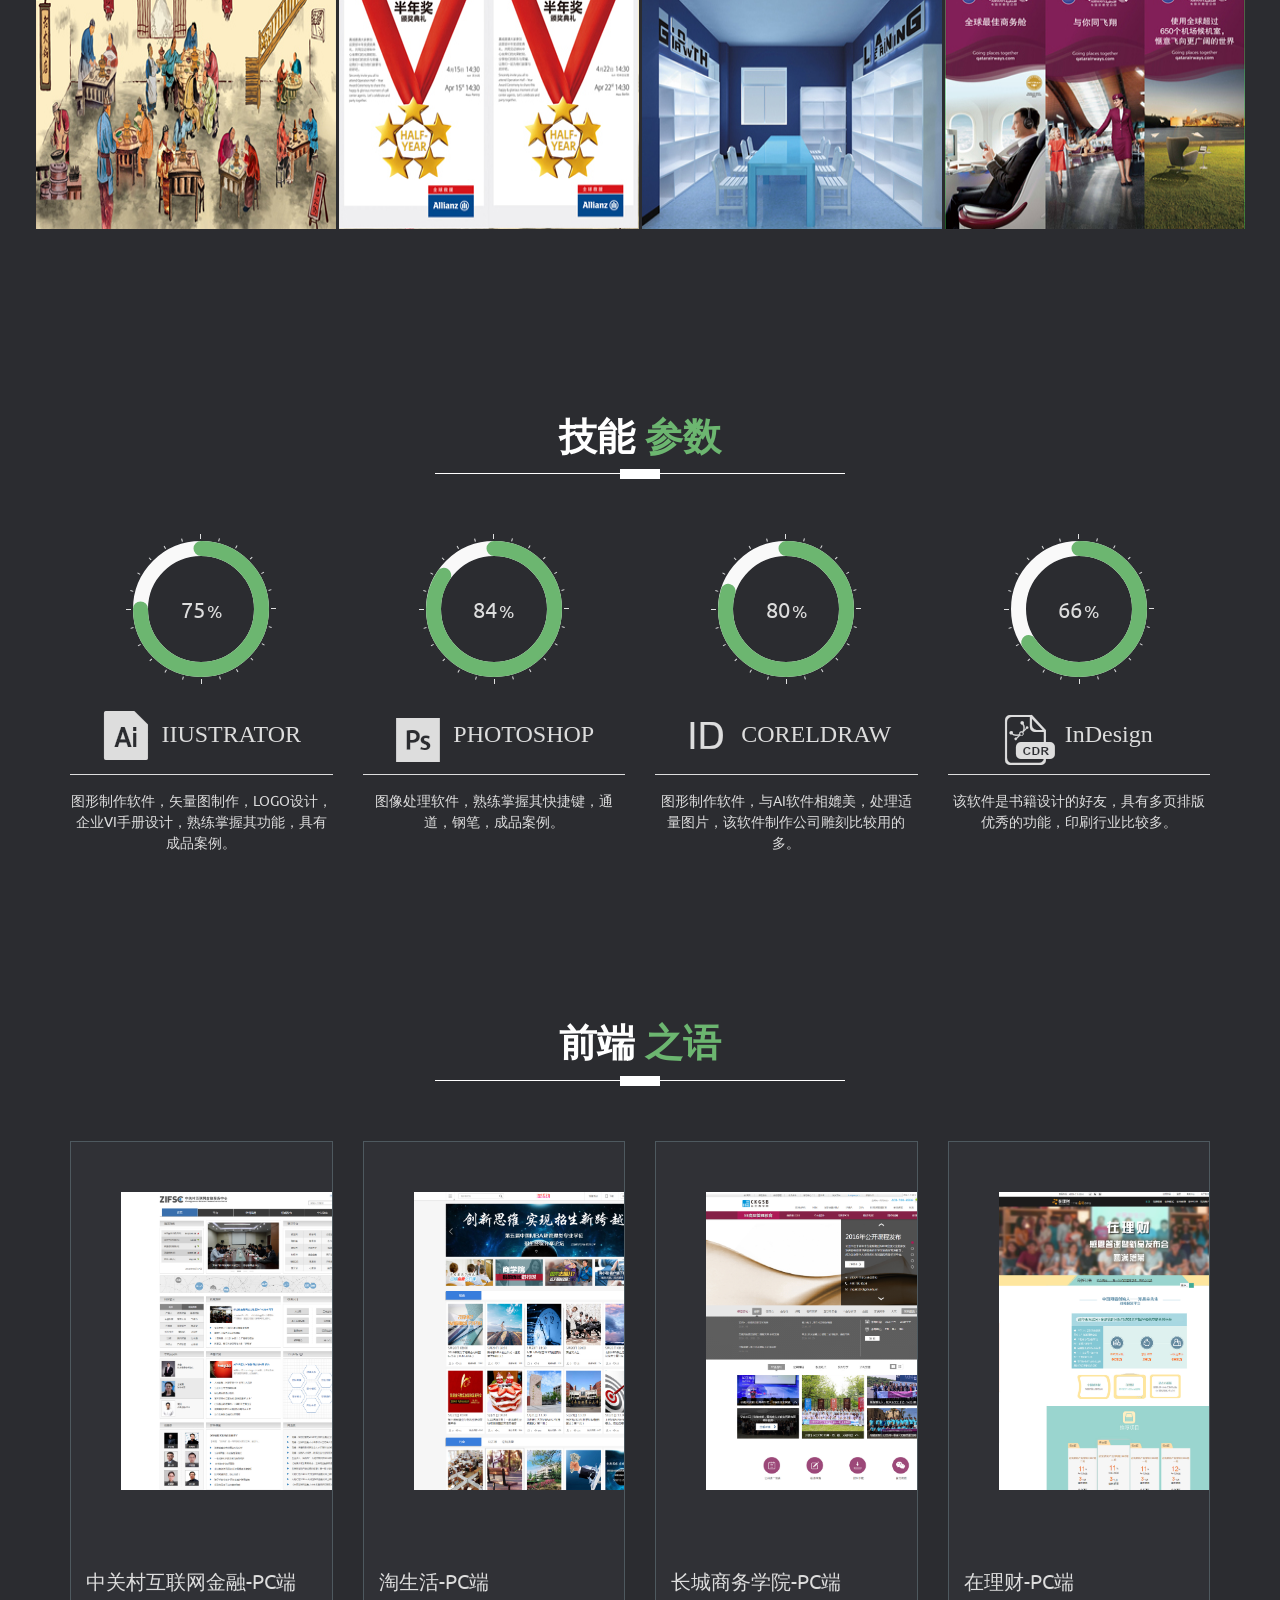
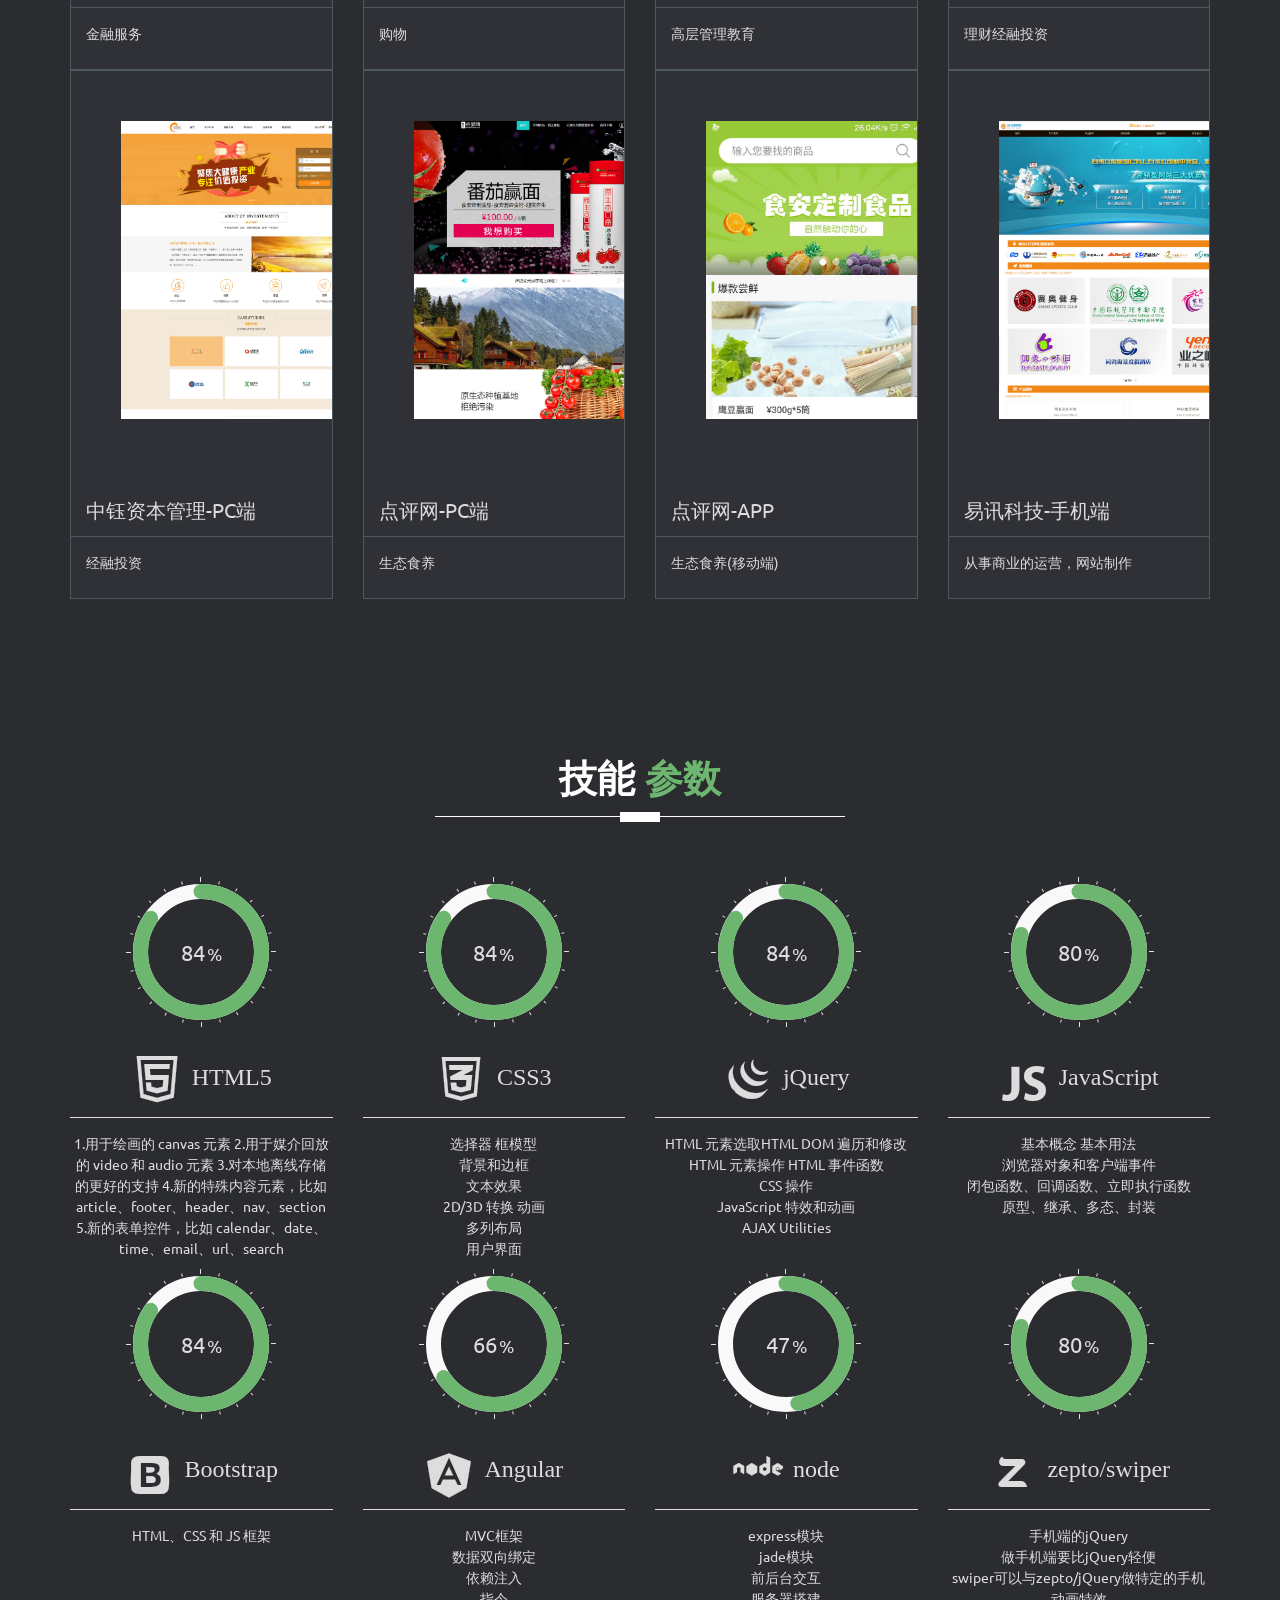
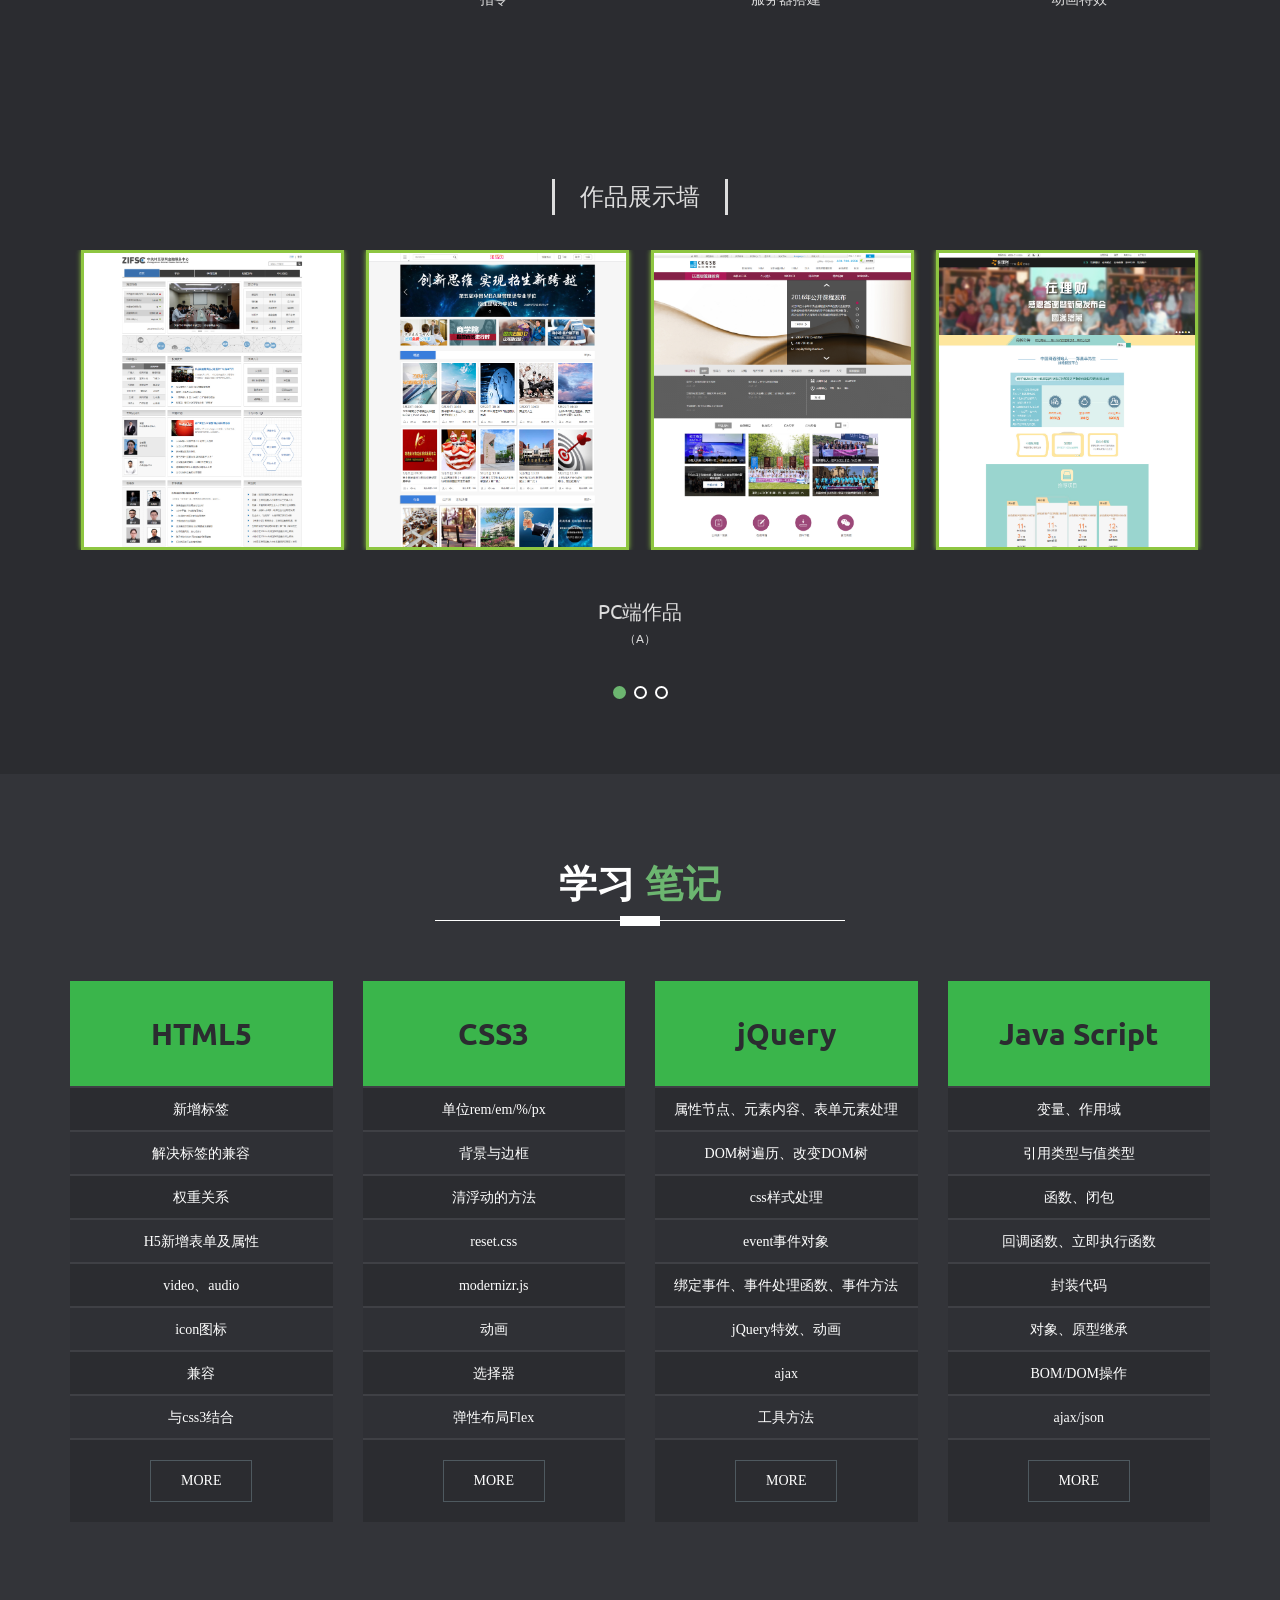
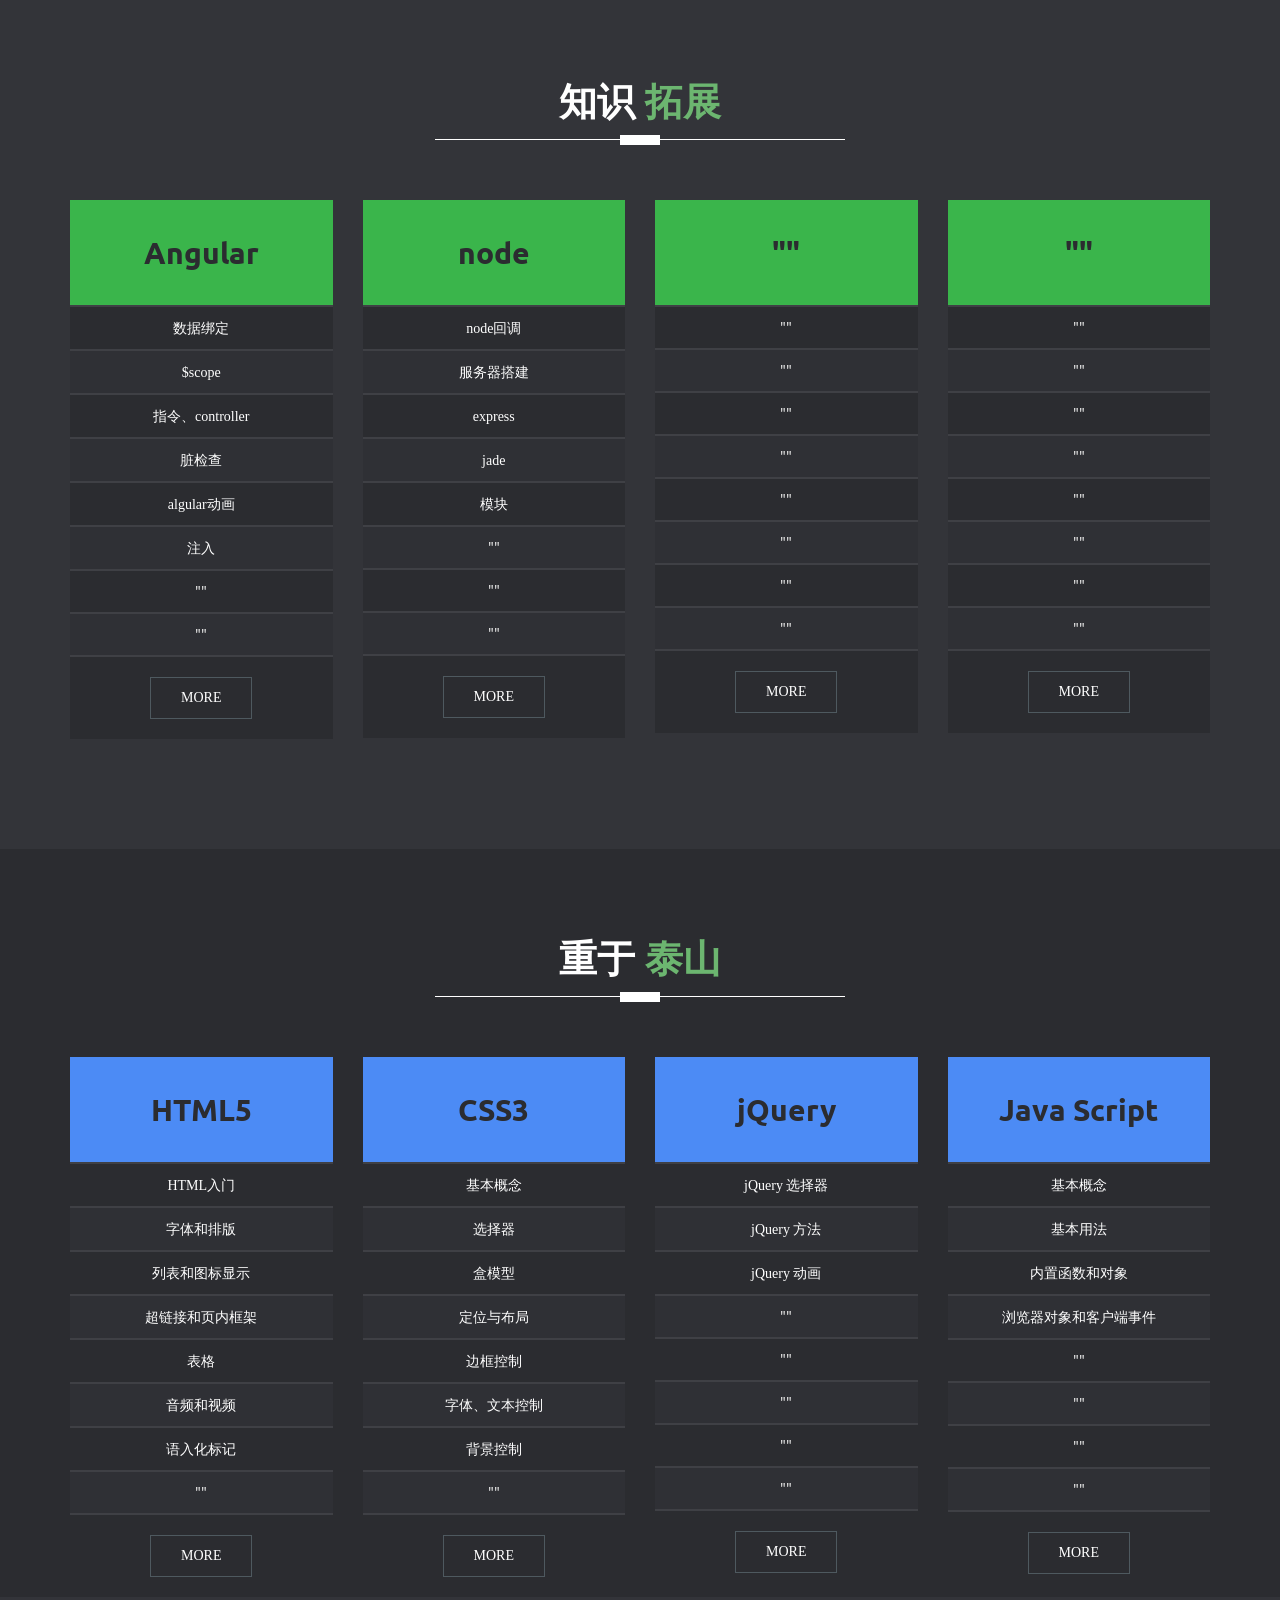
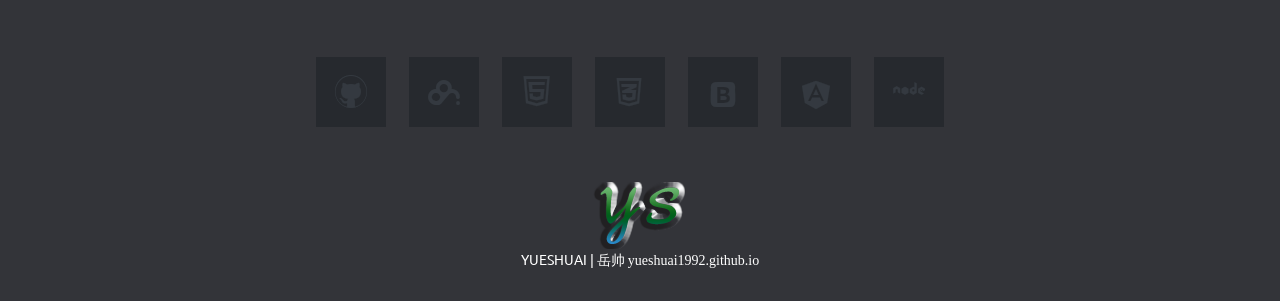
==== commit 5d90f6d0: "5191700" ====
--- a/index.html
+++ b/index.html
@@ -703,7 +703,7 @@
 
 							<!-- member name & designation -->
 							<div class="member-title">
-								<h3>中关村互联网金融服务中心-PC端</h3>
+								<h3>中关村互联网金融-PC端</h3>
 							</div>
 							<!-- /member name & designation -->
 
@@ -728,7 +728,7 @@
 								<!-- member social profile -->
 								<div class="mask">
 									<ul class="clearfix">
-										<li style="background: #4c8bf5;"><a href="https://jr.jiayuan.com/" target="blank"><i class="iconfont">&#xe600;</i></a></li>
+										<li style="background: #4c8bf5;"><a href="http://www.taohuodong.org/" target="blank"><i class="iconfont">&#xe600;</i></a></li>
 										<li><a href="https://github.com/yueshuai1992" target="blank"><i class="iconfont">&#xe607;</i></a></li>
 										<li><a href="http://pan.baidu.com/disk/home#list/path=%2F" target="blank"><i class="iconfont">&#xe60d;</i></a></li>
 										<li><a href="#body"><i class="iconfont">&#xe609;</i></a></li>
@@ -739,13 +739,13 @@
 
 							<!-- member name & designation -->
 							<div class="member-title">
-								<h3>佳缘金融-PC端</h3>
+								<h3>淘生活-PC端</h3>
 							</div>
 							<!-- /member name & designation -->
 
 							<!-- about member -->
                            <div class="member-info">
-                               <p>理财经融投资</p>
+                               <p>购物</p>
                            </div>
 						   <!-- /about member -->
 						</article>
@@ -763,7 +763,7 @@
 								<!-- member social profile -->
 								<div class="mask">
 									<ul class="clearfix">
-										<li style="background: #4c8bf5;"><a href="http://epaidai.com/" target="blank"><i class="iconfont">&#xe600;</i></a></li>
+										<li style="background: #4c8bf5;"><a href="http://ee.ckgsb.com/" target="blank"><i class="iconfont">&#xe600;</i></a></li>
 										<li><a href="https://github.com/yueshuai1992"target="blank"><i class="iconfont">&#xe607;</i></a></li>
 										<li><a href="http://pan.baidu.com/disk/home#list/path=%2F"target="blank"><i class="iconfont">&#xe60d;</i></a></li>
 										<li><a href="#body"><i class="iconfont">&#xe609;</i></a></li>
@@ -774,13 +774,13 @@
 
 							<!-- member name & designation -->
 							<div class="member-title">
-								<h3>派代电商学院-PC端</h3>
+								<h3>长城商务学院-PC端</h3>
 							</div>
 							<!-- /member name & designation -->
 
 							<!-- about member -->
                            <div class="member-info">
-                               <p>电商人才培训</p>
+                               <p>高层管理教育</p>
                            </div>
 						   <!-- /about member -->
                        </article>
@@ -871,7 +871,7 @@
 								<!-- member social profile -->
 								<div class="mask">
 									<ul class="clearfix">
-										<li style="background: #4c8bf5;"><a href="http://biz.izijia.cn/tour/" target="blank"><i class="iconfont" target="blank">&#xe600;</i></a></li>
+										<li style="background: #4c8bf5;"><a href="http://www.shiandianping.com/" target="blank"><i class="iconfont" target="blank">&#xe600;</i></a></li>
 										<li><a href="https://github.com/yueshuai1992" target="blank"><i class="iconfont">&#xe607;</i></a></li>
 										<li><a href="http://pan.baidu.com/disk/home#list/path=%2F" target="blank"><i class="iconfont">&#xe60d;</i></a></li>
 										<li><a href="#body"><i class="iconfont">&#xe609;</i></a></li>
@@ -882,13 +882,13 @@
 
 							<!-- member name & designation -->
 							<div class="member-title">
-								<h3>自驾团-PC端</h3>
+								<h3>点评网-PC端</h3>
 							</div>
 							<!-- /member name & designation -->
 
 							<!-- about member -->
                            <div class="member-info">
-                               <p>旅游网站</p>
+                               <p>生态食养</p>
                            </div>
 						   <!-- /about member -->
                        </article>
@@ -905,7 +905,7 @@
 								<!-- member social profile -->
 								<div class="mask">
 									<ul class="clearfix">
-										<li style="background: #4c8bf5;"><a href="https://github.com/yueshuai1992/app_project/tree/master/public" target="blank"><i class="iconfont" target="blank">&#xe600;</i></a></li>
+										<li style="background: #4c8bf5;"><a href="http://www.shiandianping.com/Application/OrdinaryUsers" target="blank"><i class="iconfont" target="blank">&#xe600;</i></a></li>
 										<li><a href="https://github.com/yueshuai1992" target="blank"><i class="iconfont">&#xe607;</i></a></li>
 										<li><a href="http://pan.baidu.com/disk/home#list/path=%2F" target="blank"><i class="iconfont">&#xe60d;</i></a></li>
 										<li><a href="#body"><i class="iconfont">&#xe609;</i></a></li>
@@ -916,13 +916,13 @@
 
 							<!-- member name & designation -->
 							<div class="member-title">
-								<h3>自驾团-APP</h3>
+								<h3>点评网-APP</h3>
 							</div>
 							<!-- /member name & designation -->
 
 							<!-- about member -->
                            <div class="member-info">
-                               <p>旅游网站(移动端)</p>
+                               <p>生态食养(移动端)</p>
                            </div>
 						   <!-- /about member -->
                        </article>
@@ -1139,8 +1139,8 @@
 								<!-- client photo -->
 								<div class="client-thumb">
 									<a href="http://zifsc.com/" target="blank"><img src="img/team/作品1.jpg" class="img-responsive" alt="请稍等加载中！"></a>
-									<a href="https://jr.jiayuan.com/" target="blank"><img src="img/team/作品2.jpg" class="img-responsive" alt="请稍等加载中！"></a>
-									<a href="http://epaidai.com/" target="blank"><img src="img/team/作品3.jpg" class="img-responsive" alt="请稍等加载中！"></a>
+									<a href="http://www.taohuodong.org/" target="blank"><img src="img/team/作品2.jpg" class="img-responsive" alt="请稍等加载中！"></a>
+									<a href="http://ee.ckgsb.com/" target="blank"><img src="img/team/作品3.jpg" class="img-responsive" alt="请稍等加载中！"></a>
 									<a href="https://www.zailicai.com/" target="blank"><img src="img/team/作品4.jpg" class="img-responsive" alt="请稍等加载中！"></a>
 								</div>
 								<!-- /client photo -->
@@ -1166,7 +1166,7 @@
 								<!-- client photo -->
 								<div class="client-thumb">
 									<a href="http://www.cgcapital.com.cn/" target="blank"><img src="img/team/作品8.jpg" class="img-responsive" alt="请稍等加载中！"></a>
-									<a href="http://biz.izijia.cn/tour/" target="blank"><img src="img/team/作品7.jpg" class="img-responsive" alt="请稍等加载中！"></a>
+									<a href="http://www.shiandianping.com/" target="blank"><img src="img/team/作品7.jpg" class="img-responsive" alt="请稍等加载中！"></a>
 									<a href="#"><img src="img/team/作品9.jpg" class="img-responsive" alt="请稍等加载中！"></a>
 									<a href="#"><img src="img/team/作品10.jpg" class="img-responsive" alt="请稍等加载中！"></a>
 								</div>
@@ -1192,7 +1192,7 @@
 								<!-- client photo -->
 								<div class="client-thumb">
 									<a href="http://m.qhdecen.com/" target="blank"><img src="img/team/作品5.jpg" class="img-responsive" alt="请稍等加载中！"></a>
-									<a href="http://biz.izijia.cn/tour/" target="blank"><img src="img/team/作品6.jpg" class="img-responsive" alt="请稍等加载中！"></a>
+									<a href="http://www.shiandianping.com/Application/OrdinaryUsers" target="blank"><img src="img/team/作品6.jpg" class="img-responsive" alt="请稍等加载中！"></a>
 									<a href="#"><img src="img/team/作品.jpg" class="img-responsive" alt="请稍等加载中！"></a>
 									<a href="#"><img src="img/team/作品.jpg" class="img-responsive" alt="请稍等加载中！"></a>
 								</div>
@@ -1304,14 +1304,14 @@
 
 							<!-- plan description -->
 							<ul>
-								<li><a href="md/笔记_160516152443.html">属性节点、元素内容、表单元素处理</a></li>
-								<li><a href="md/笔记_160516152443.html">DOM树遍历、改变DOM树</a></li>
-								<li><a href="md/笔记_160516152443.html">css样式处理</a></li>
-								<li><a href="md/笔记_160516152443.html">event事件对象</a></li>
-								<li><a href="md/笔记_160516152443.html">绑定事件、事件处理函数、事件方法</a></li>
-								<li><a href="md/笔记_160516152443.html">jQuery特效、动画</a></li>
-								<li><a href="md/笔记_160516152443.html">ajax</a></li>
-								<li><a href="md/笔记_160516152443.html">工具方法</a></li>
+								<li><a href="md/笔记_160516152443.html" target="blank">属性节点、元素内容、表单元素处理</a></li>
+								<li><a href="md/笔记_160516152443.html" target="blank">DOM树遍历、改变DOM树</a></li>
+								<li><a href="md/笔记_160516152443.html" target="blank">css样式处理</a></li>
+								<li><a href="md/笔记_160516152443.html" target="blank">event事件对象</a></li>
+								<li><a href="md/笔记_160516152443.html" target="blank">绑定事件、事件处理函数、事件方法</a></li>
+								<li><a href="md/笔记_160516152443.html" target="blank">jQuery特效、动画</a></li>
+								<li><a href="md/笔记_160516152443.html" target="blank">ajax</a></li>
+								<li><a href="md/笔记_160516152443.html" target="blank">工具方法</a></li>
 							</ul>
 							<!-- /plan description -->
 
@@ -1386,12 +1386,12 @@
 
 							<!-- plan description -->
 							<ul>
-								<li><a href="md/AngularJsNOTE_160516160301.html">数据绑定</a></li>
-								<li><a href="md/AngularJsNOTE_160516160301.html">$scope</a></li>
-								<li><a href="md/AngularJSCommand_160516160347.html">指令、controller</a></li>
-								<li><a href="md/AngularJsNOTE_160516160301.html">脏检查</a></li>
-								<li><a href="md/AngularJsNOTE_160516160301.html">algular动画</a></li>
-								<li><a href="md/AngularJsNOTE_160516160301.html">注入</a></li>
+								<li><a href="md/AngularJsNOTE_160516160301.html" target="blank">数据绑定</a></li>
+								<li><a href="md/AngularJsNOTE_160516160301.html" target="blank">$scope</a></li>
+								<li><a href="md/AngularJSCommand_160516160347.html" target="blank">指令、controller</a></li>
+								<li><a href="md/AngularJsNOTE_160516160301.html" target="blank">脏检查</a></li>
+								<li><a href="md/AngularJsNOTE_160516160301.html" target="blank">algular动画</a></li>
+								<li><a href="md/AngularJsNOTE_160516160301.html" target="blank">注入</a></li>
 								<li>""</li>
 								<li>""</li>
 							</ul>
@@ -1418,11 +1418,11 @@
 
 							<!-- plan description -->
 							<ul>
-								<li><a href="https://github.com/yueshuai1992/node">node回调</a></li>
-								<li><a href="https://github.com/yueshuai1992/node">服务器搭建</a></li>
-								<li><a href="https://github.com/yueshuai1992/node">express</a></li>
-								<li><a href="https://github.com/yueshuai1992/node">jade</a></li>
-								<li><a href="https://github.com/yueshuai1992/node">模块</a></li>
+								<li><a href="https://github.com/yueshuai1992/node" target="blank">node回调</a></li>
+								<li><a href="https://github.com/yueshuai1992/node" target="blank">服务器搭建</a></li>
+								<li><a href="https://github.com/yueshuai1992/node" target="blank">express</a></li>
+								<li><a href="https://github.com/yueshuai1992/node" target="blank">jade</a></li>
+								<li><a href="https://github.com/yueshuai1992/node" target="blank">模块</a></li>
 								<li>""</li>
 								<li>""</li>
 								<li>""</li>
@@ -1675,7 +1675,7 @@
 							</a>
 							<br />
 
-							<p>YUESHUAI | 岳帅 <a href="http://yueshuai1992.github.io/" target="_blank" title="岳帅">yueshuai1992.github.io</a></p>
+							<p>YUESHUAI | 岳帅 <a href="http://yueshuai1992.github.io/" target="blank" title="岳帅">yueshuai1992.github.io</a></p>
 						</div>
 						<!-- /copyright -->
 
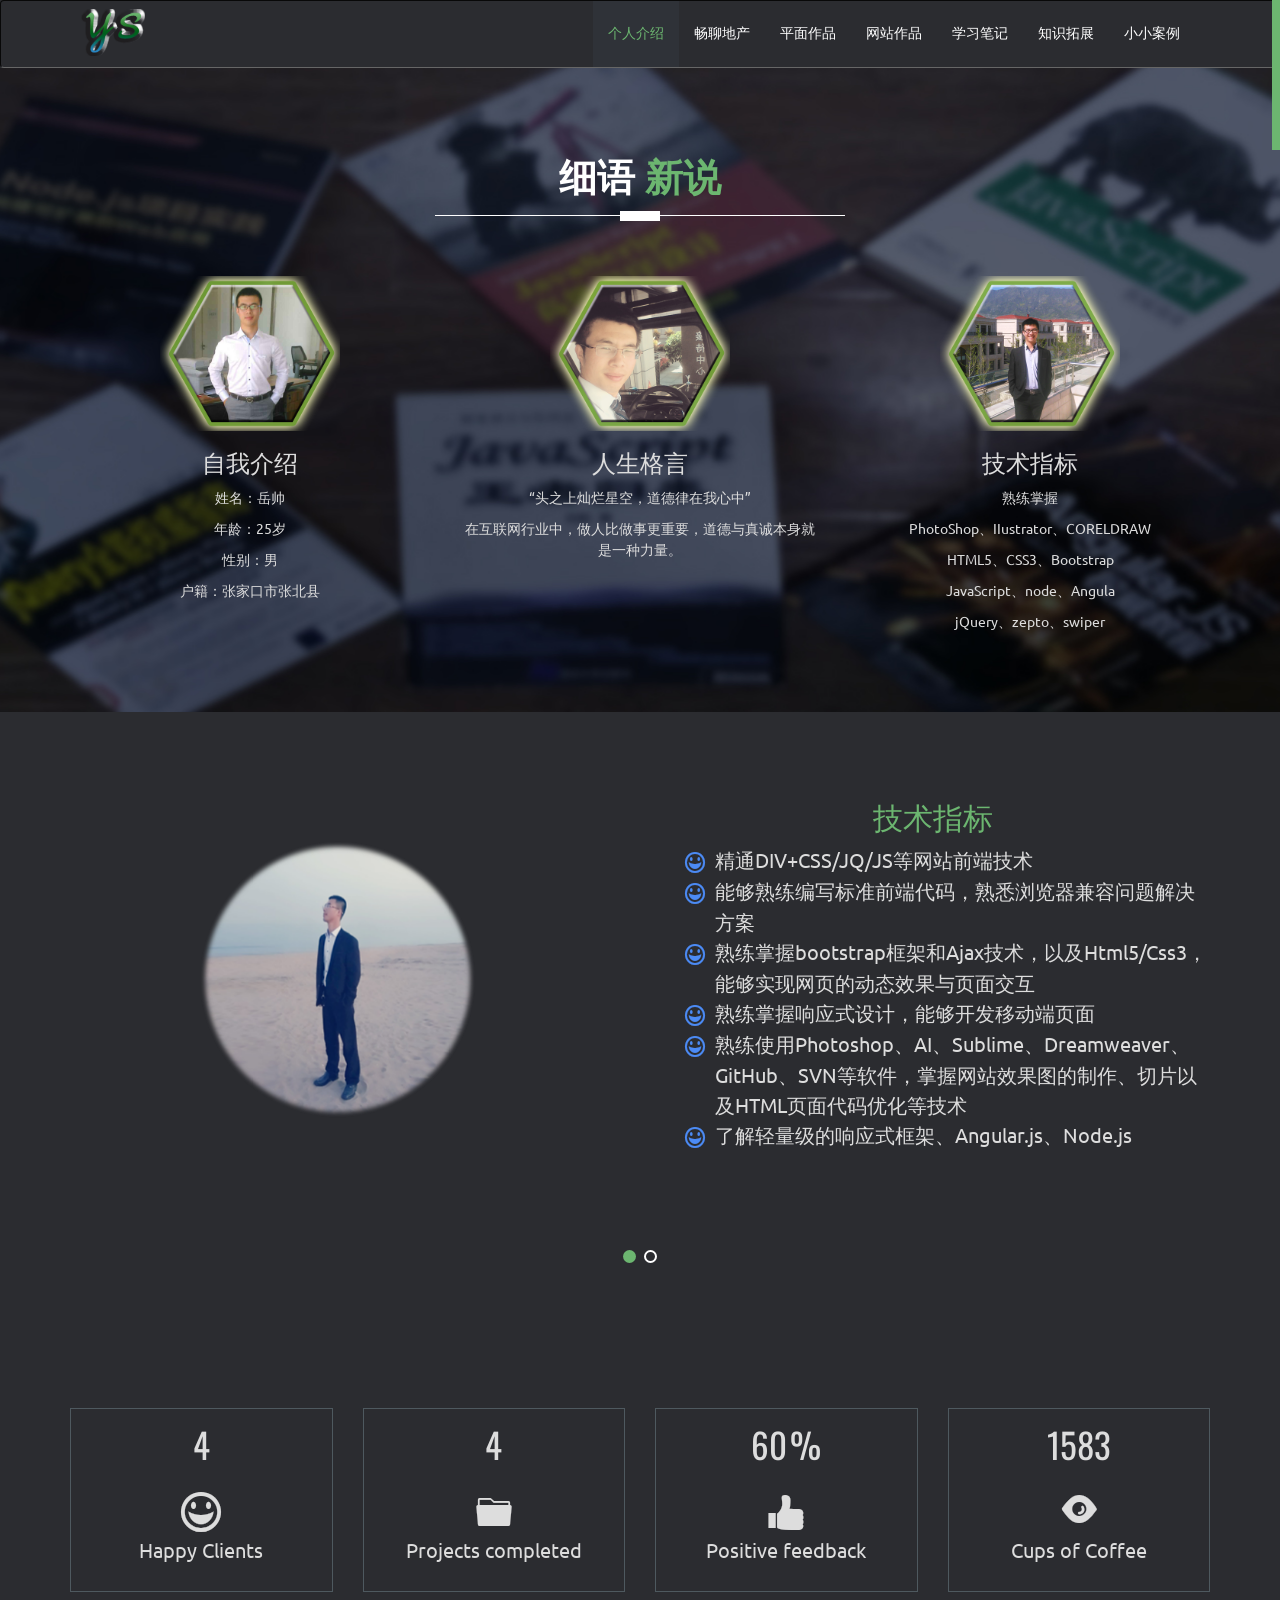
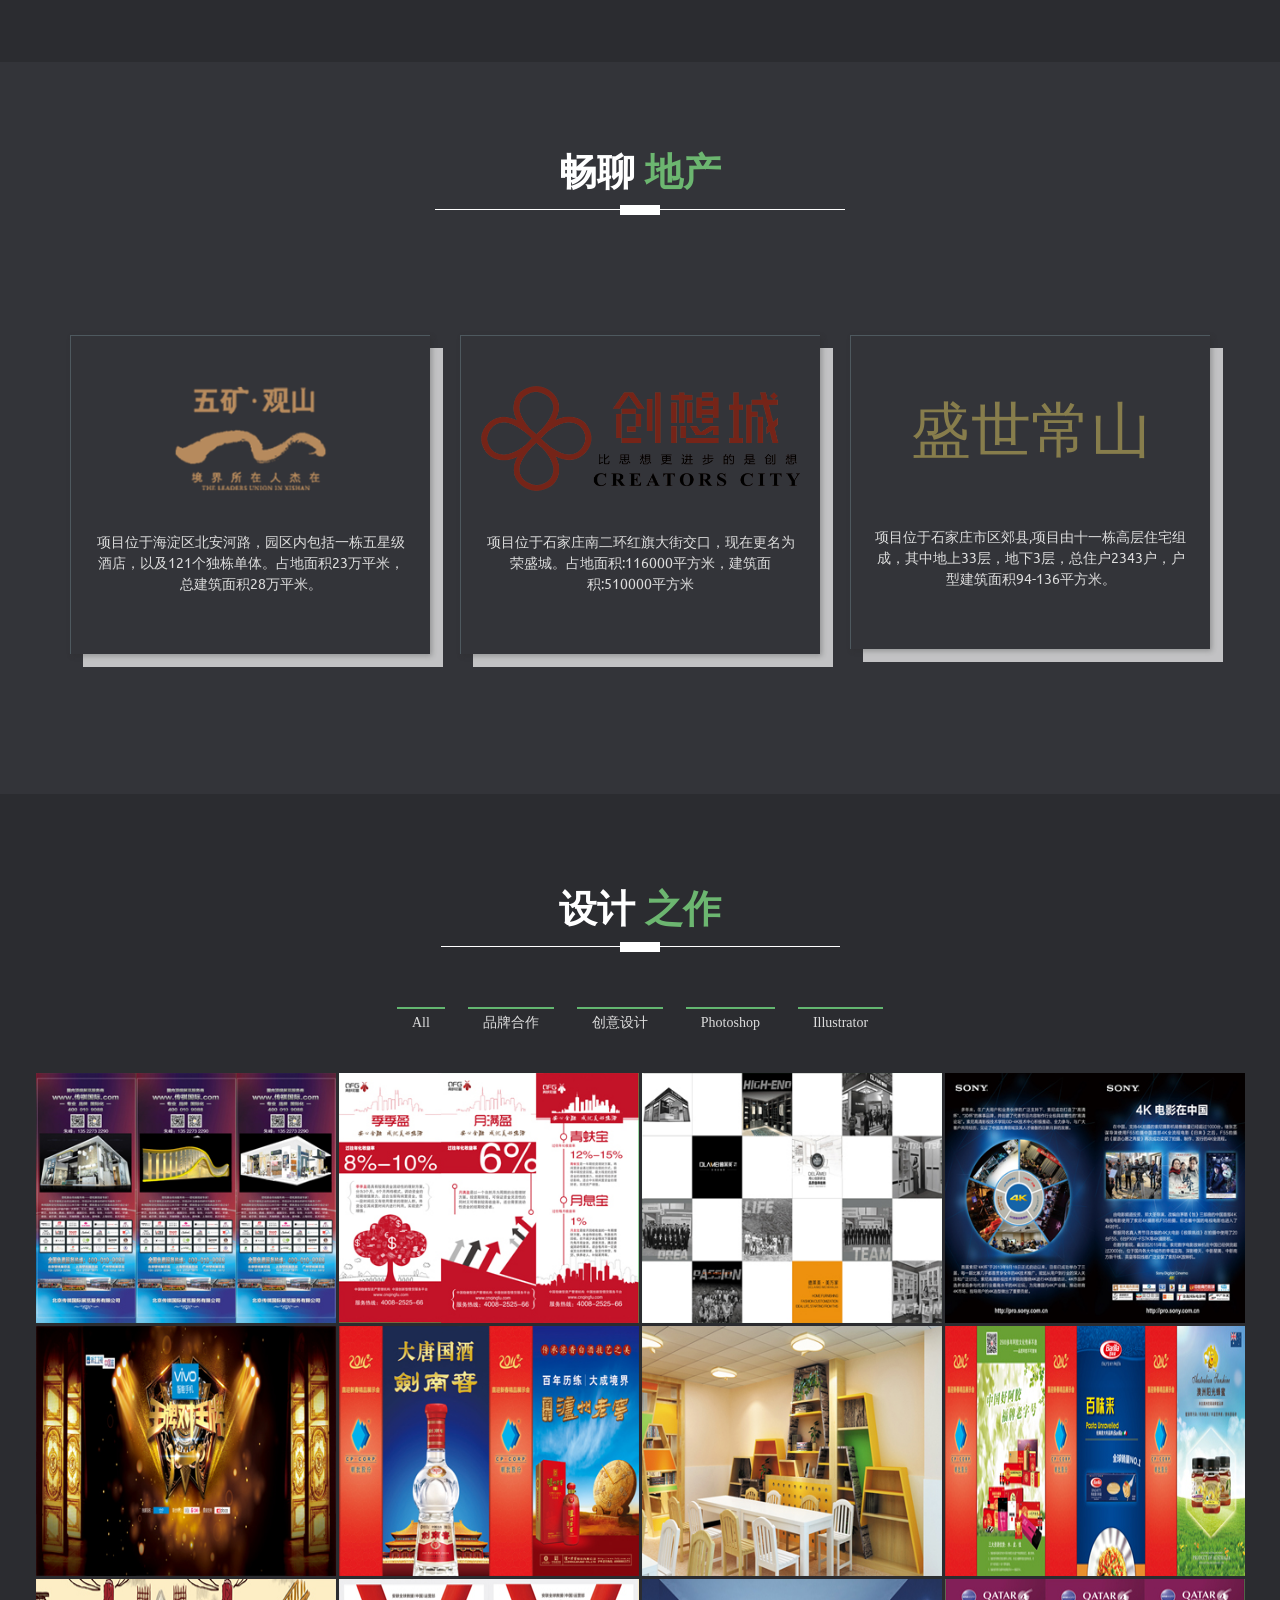
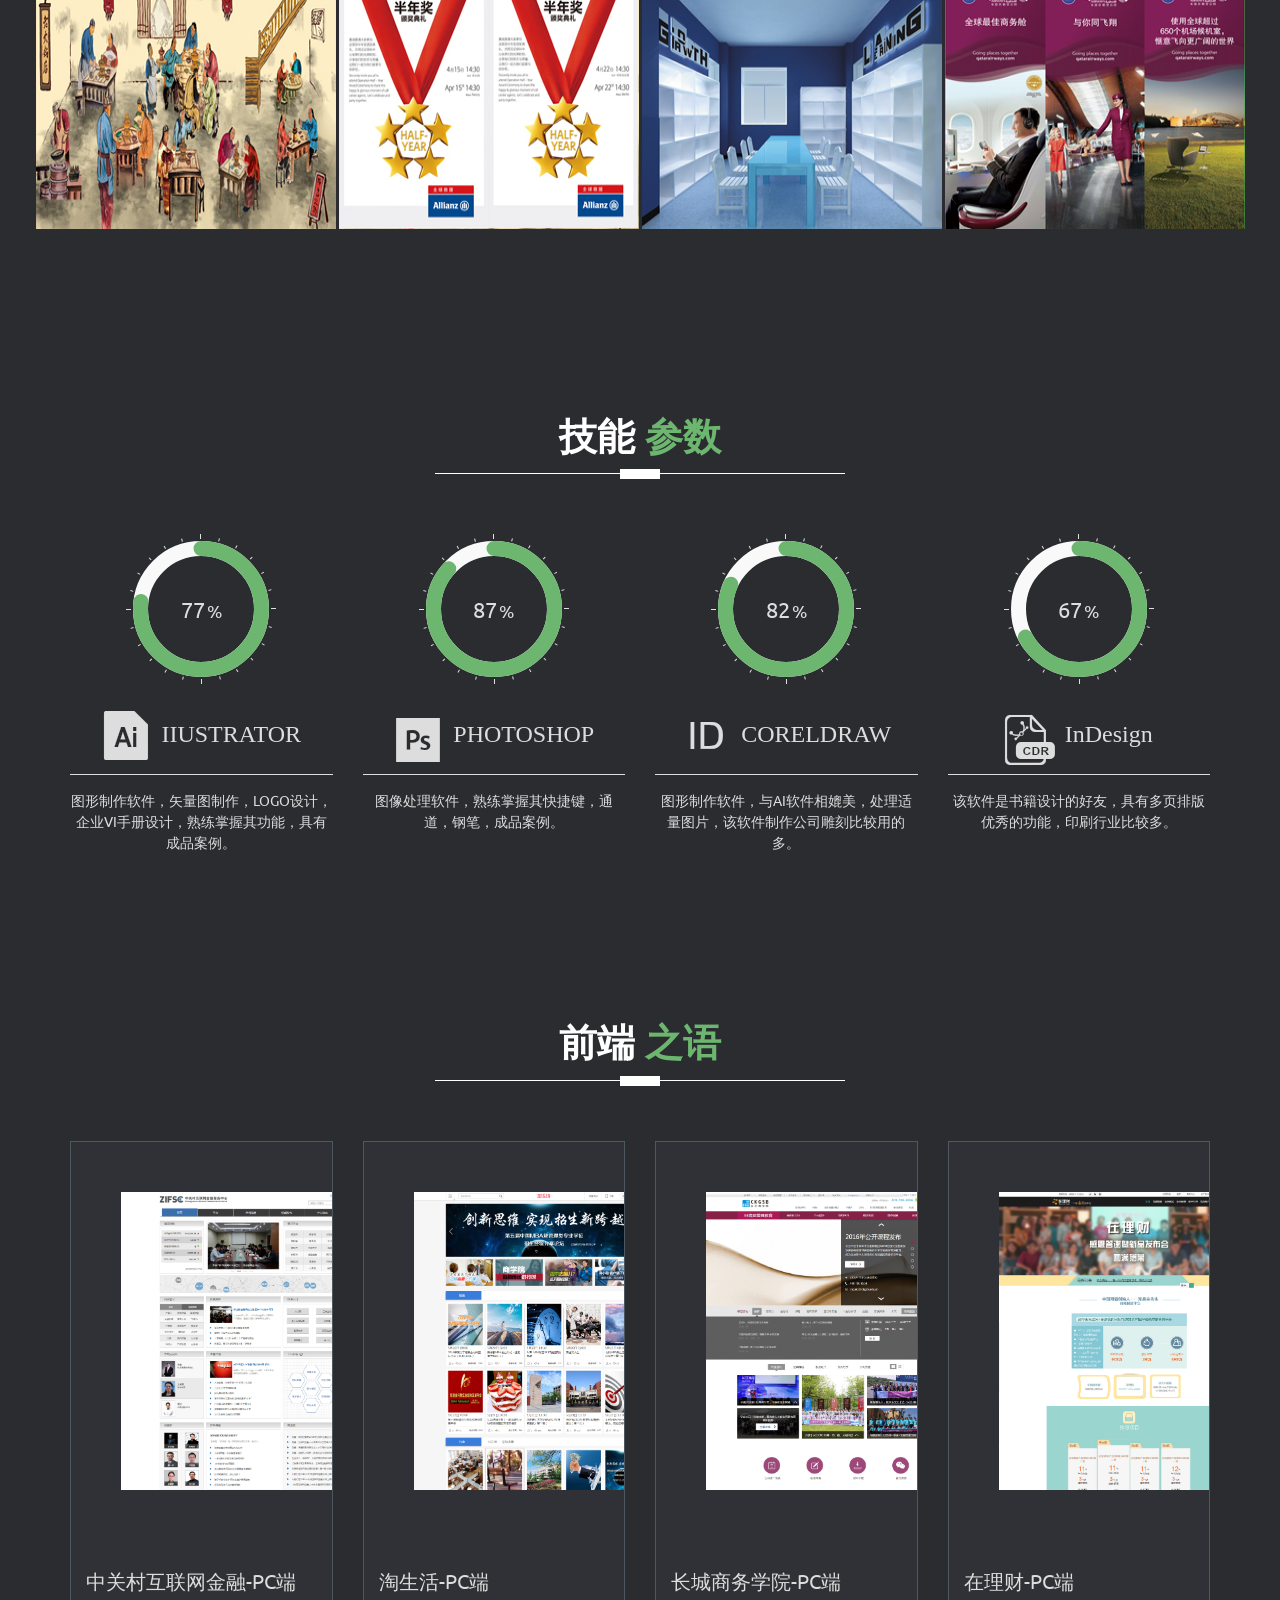
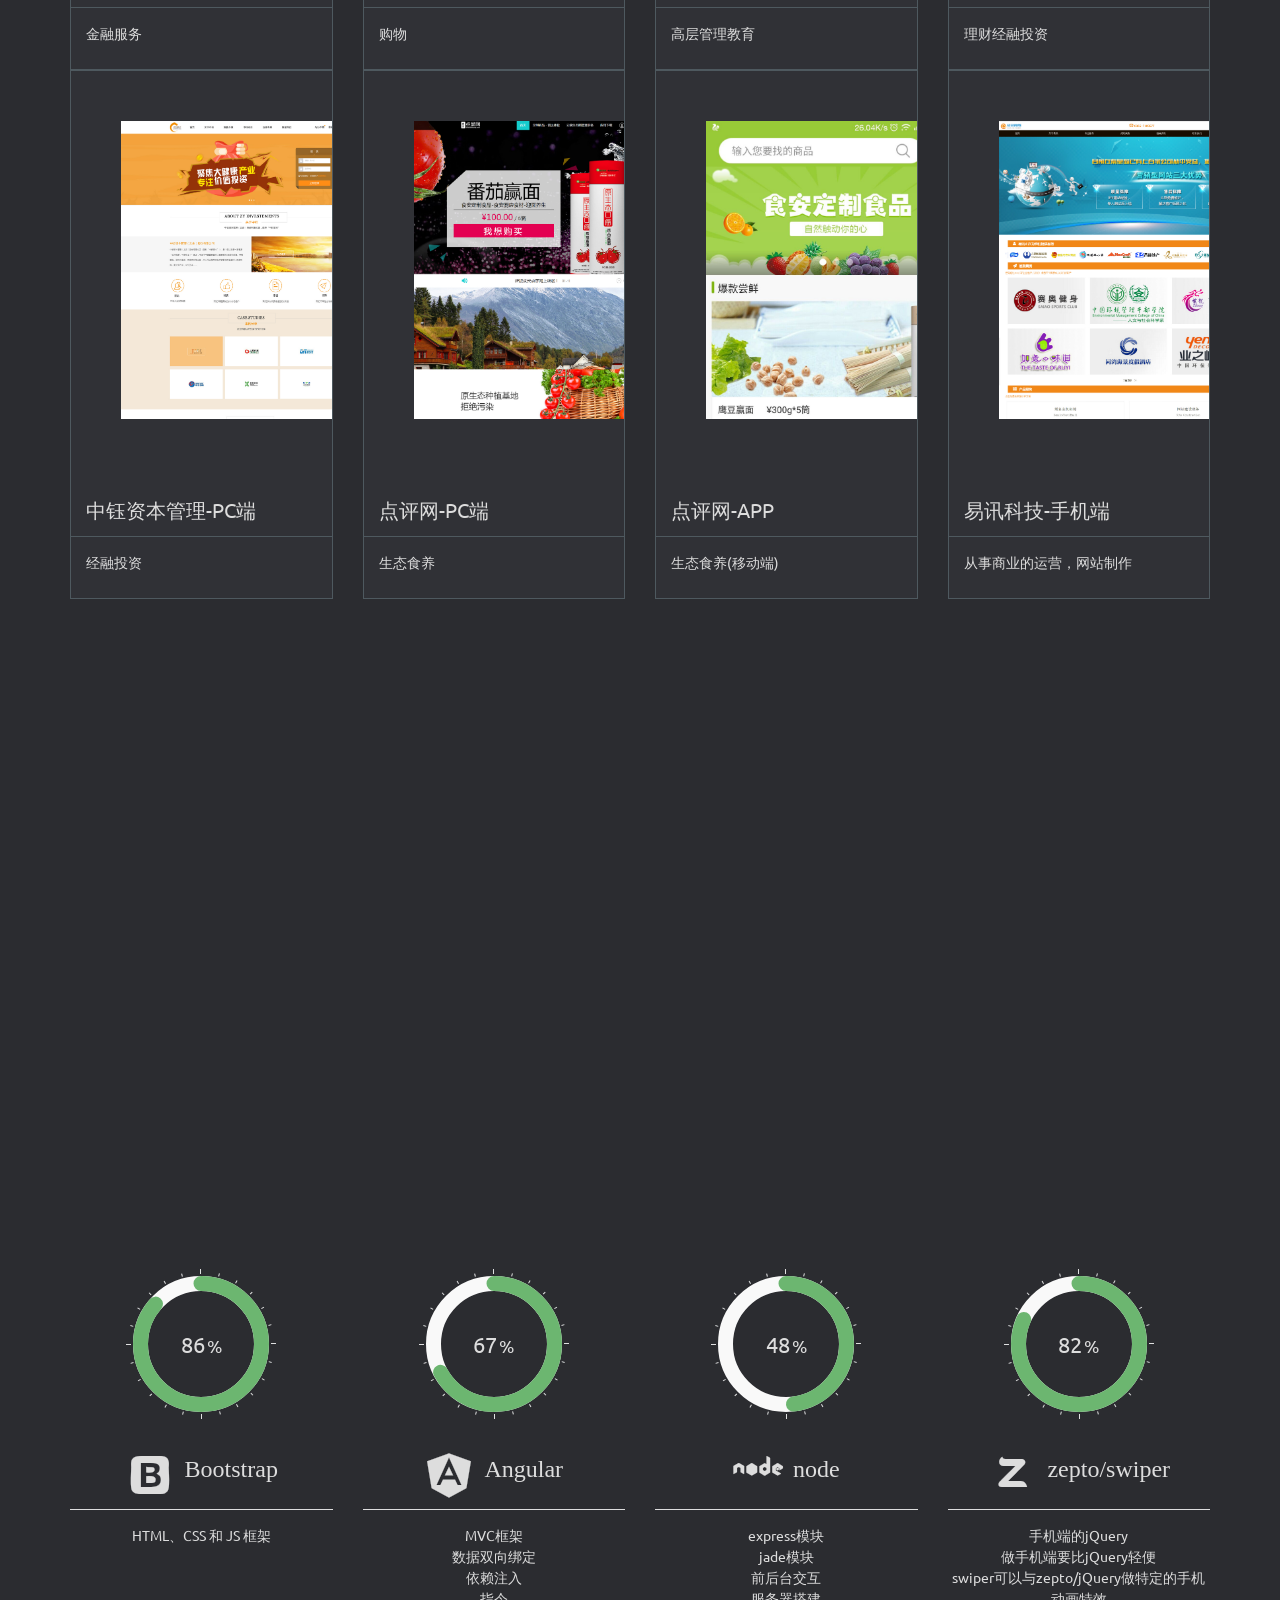
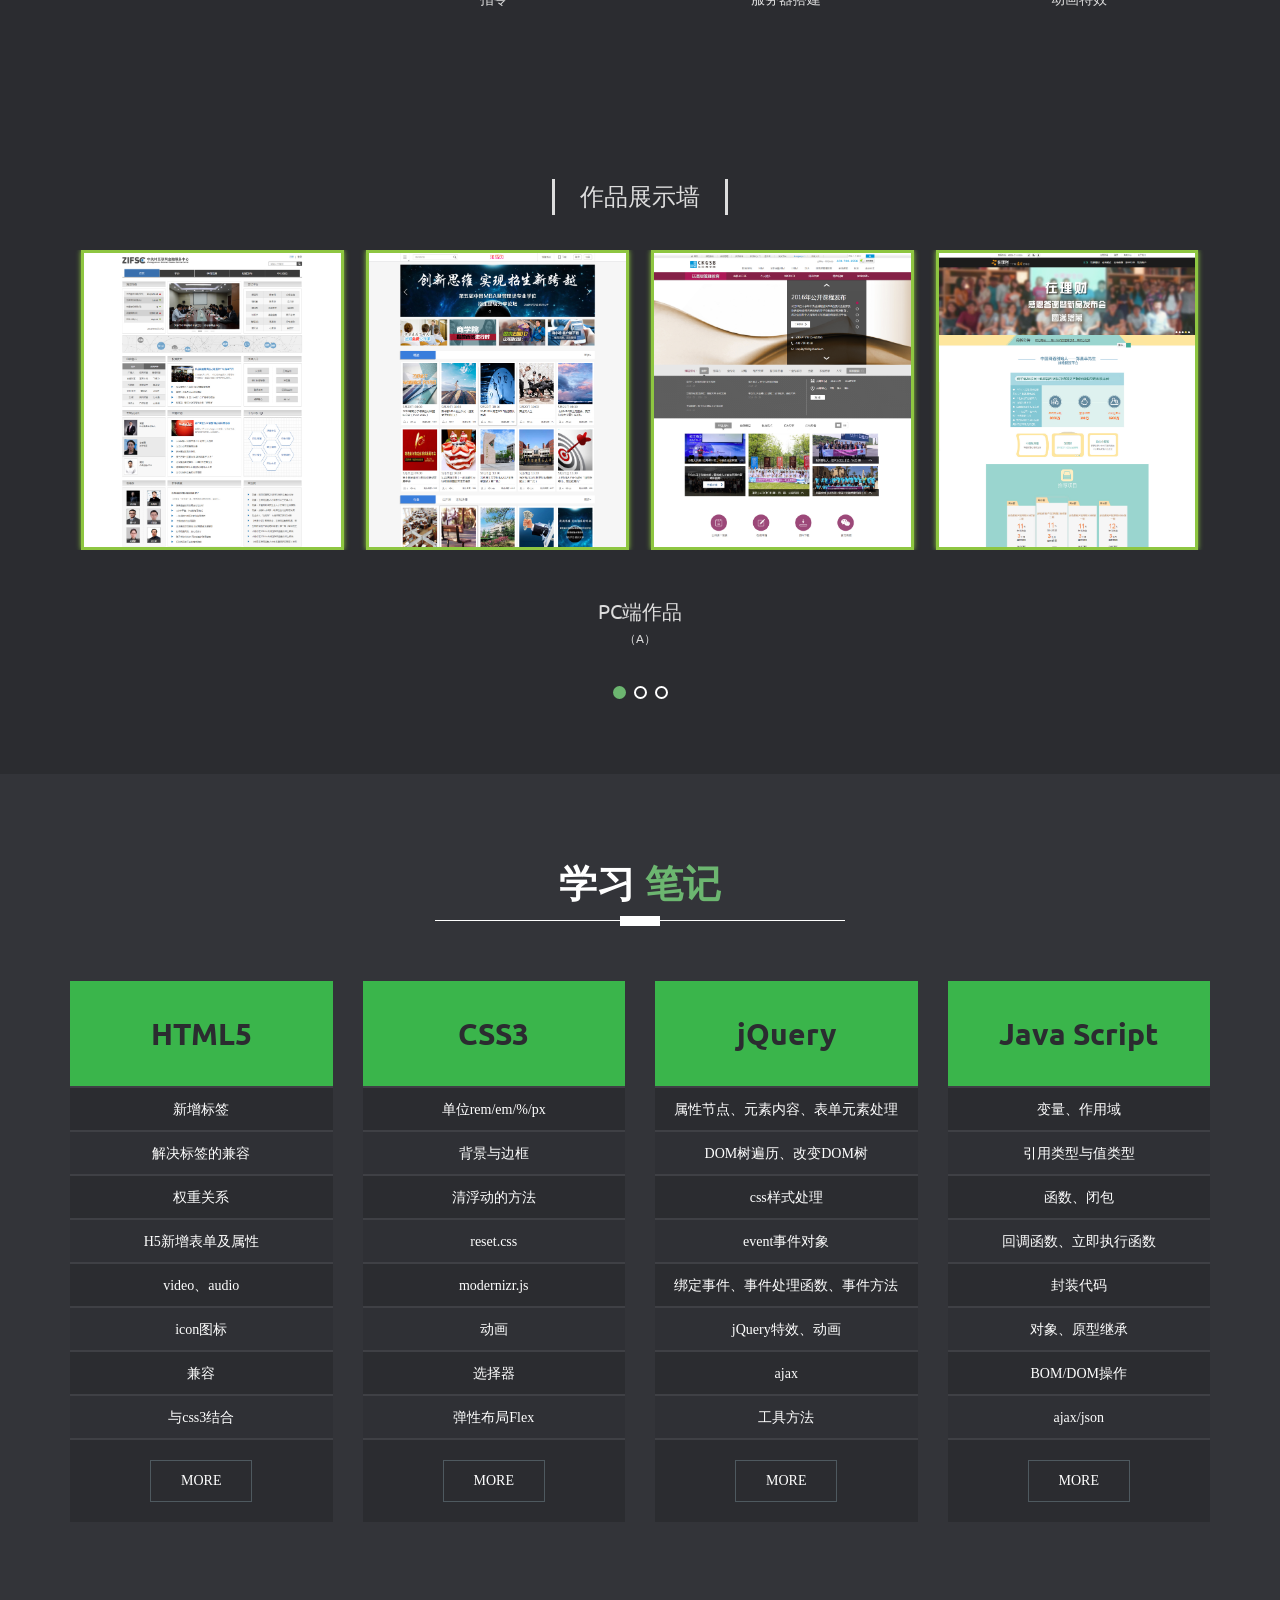
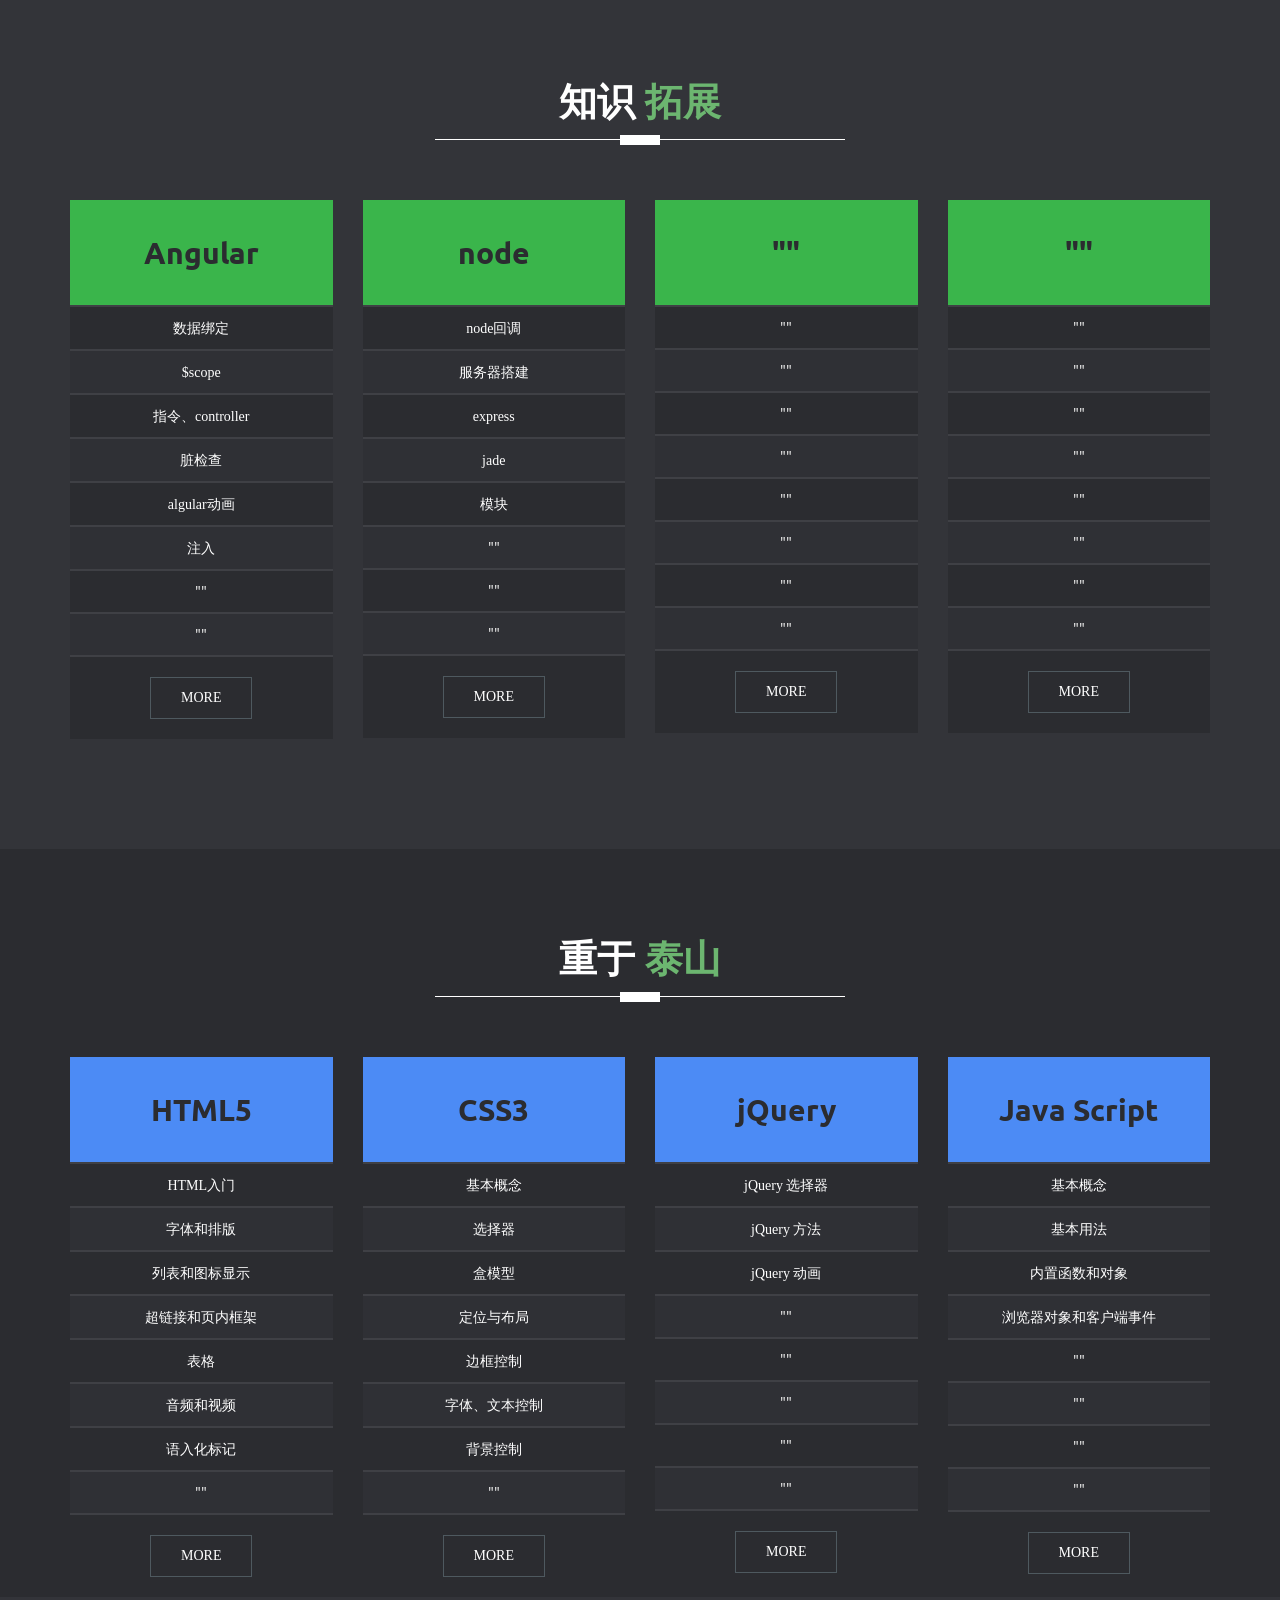
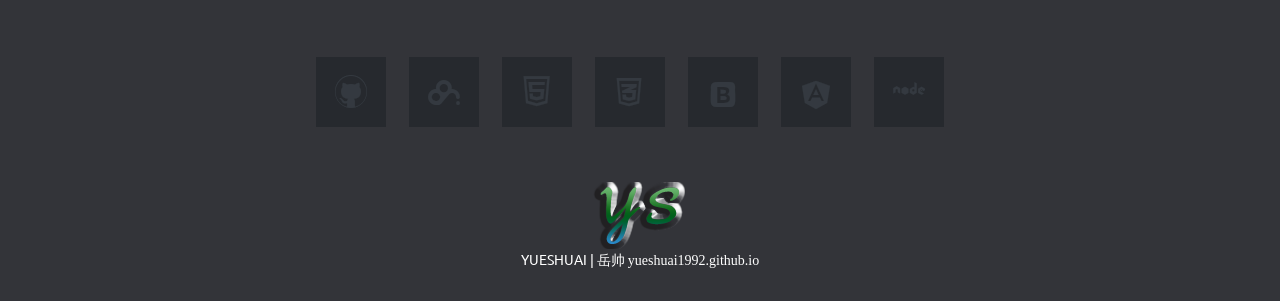
==== commit 90776989: "Update index.html" ====
--- a/index.html
+++ b/index.html
@@ -47,6 +47,16 @@
 		<link href='http://fonts.useso.com/css?family=Ubuntu:400,300' rel='stylesheet' type='text/css'>
 
 		<!-- Modernizer Script for old Browsers -->
+	<script>
+	var _hmt = _hmt || [];
+		(function() {
+		  var hm = document.createElement("script");
+		  hm.src = "//hm.baidu.com/hm.js?1e88e3dca88cdcdadc68bb900507c243";
+		  var s = document.getElementsByTagName("script")[0]; 
+		  s.parentNode.insertBefore(hm, s);
+		})();
+	</script>
+
         <script src="js/modernizr-2.6.2.min.js"></script>
 
 
@@ -1738,4 +1748,4 @@
 		<script src="js/custom.js"></script>
 
     </body>
-</html>+</html>
